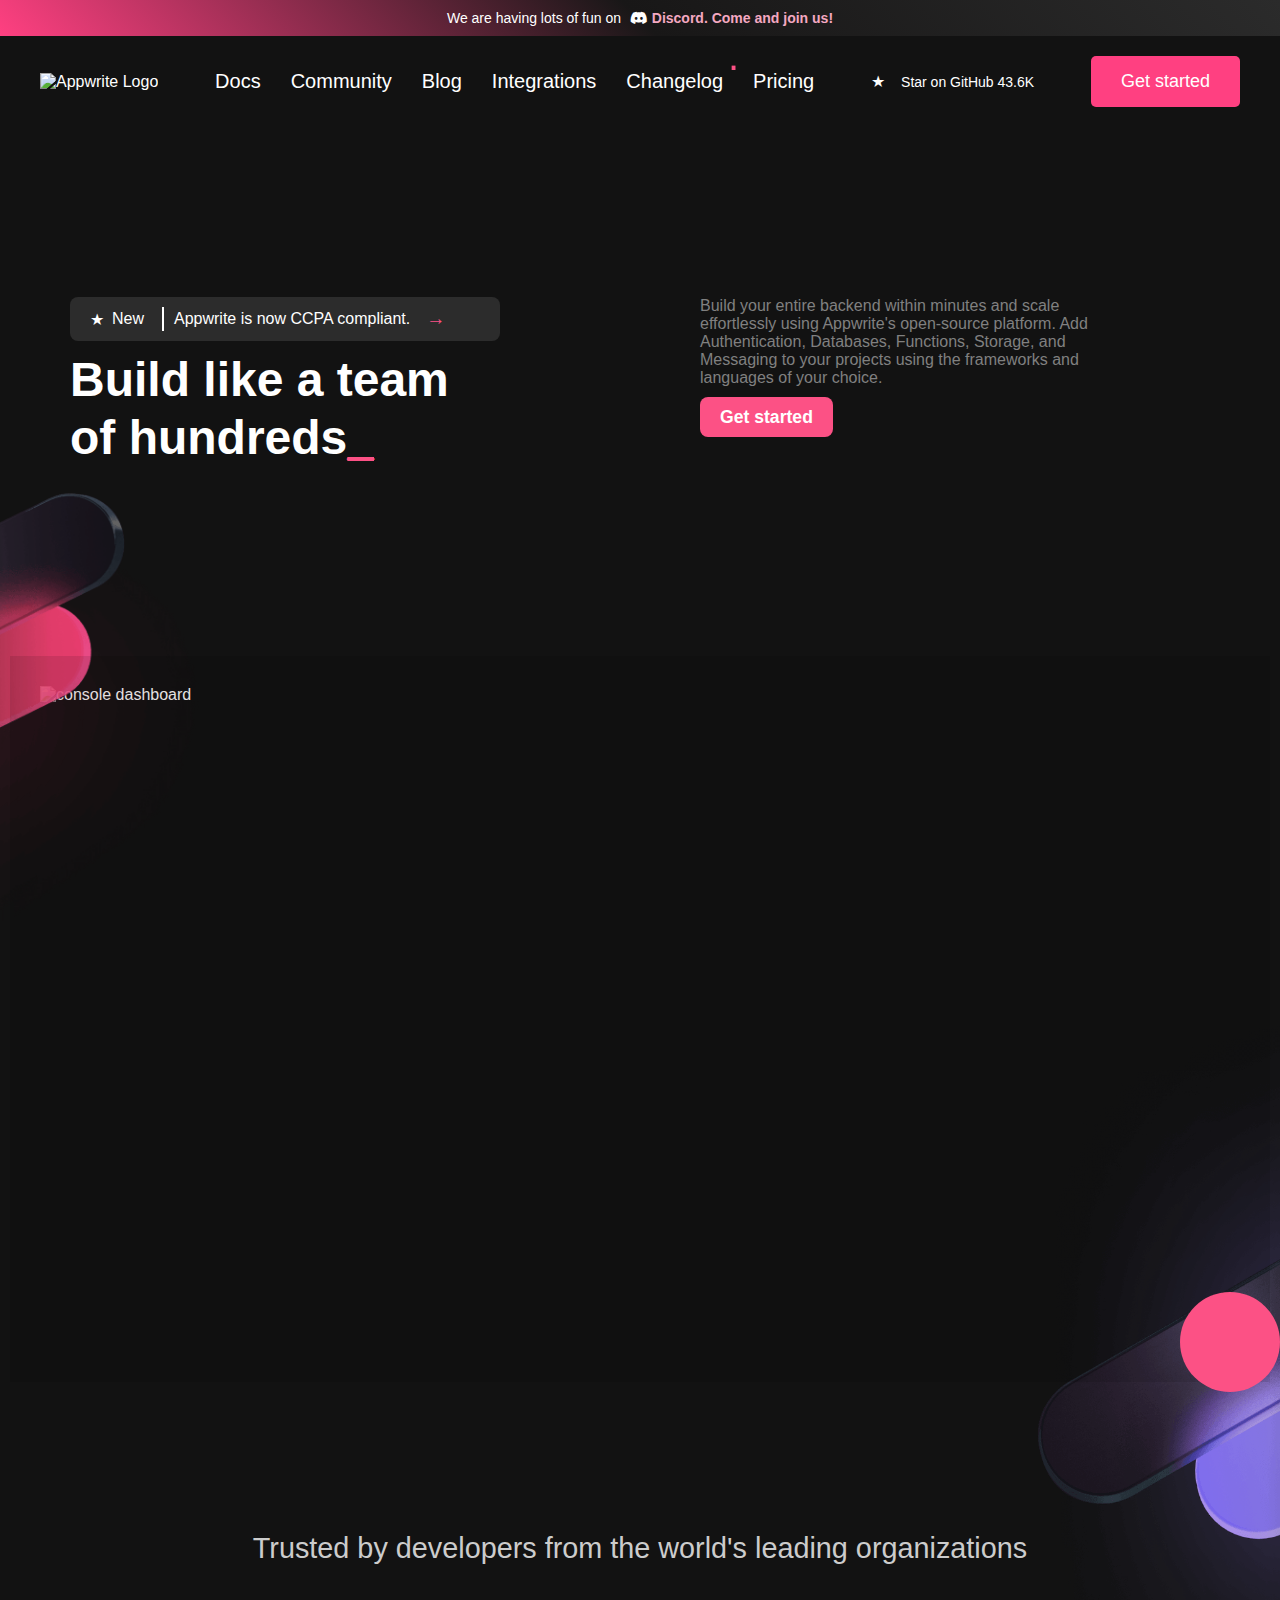
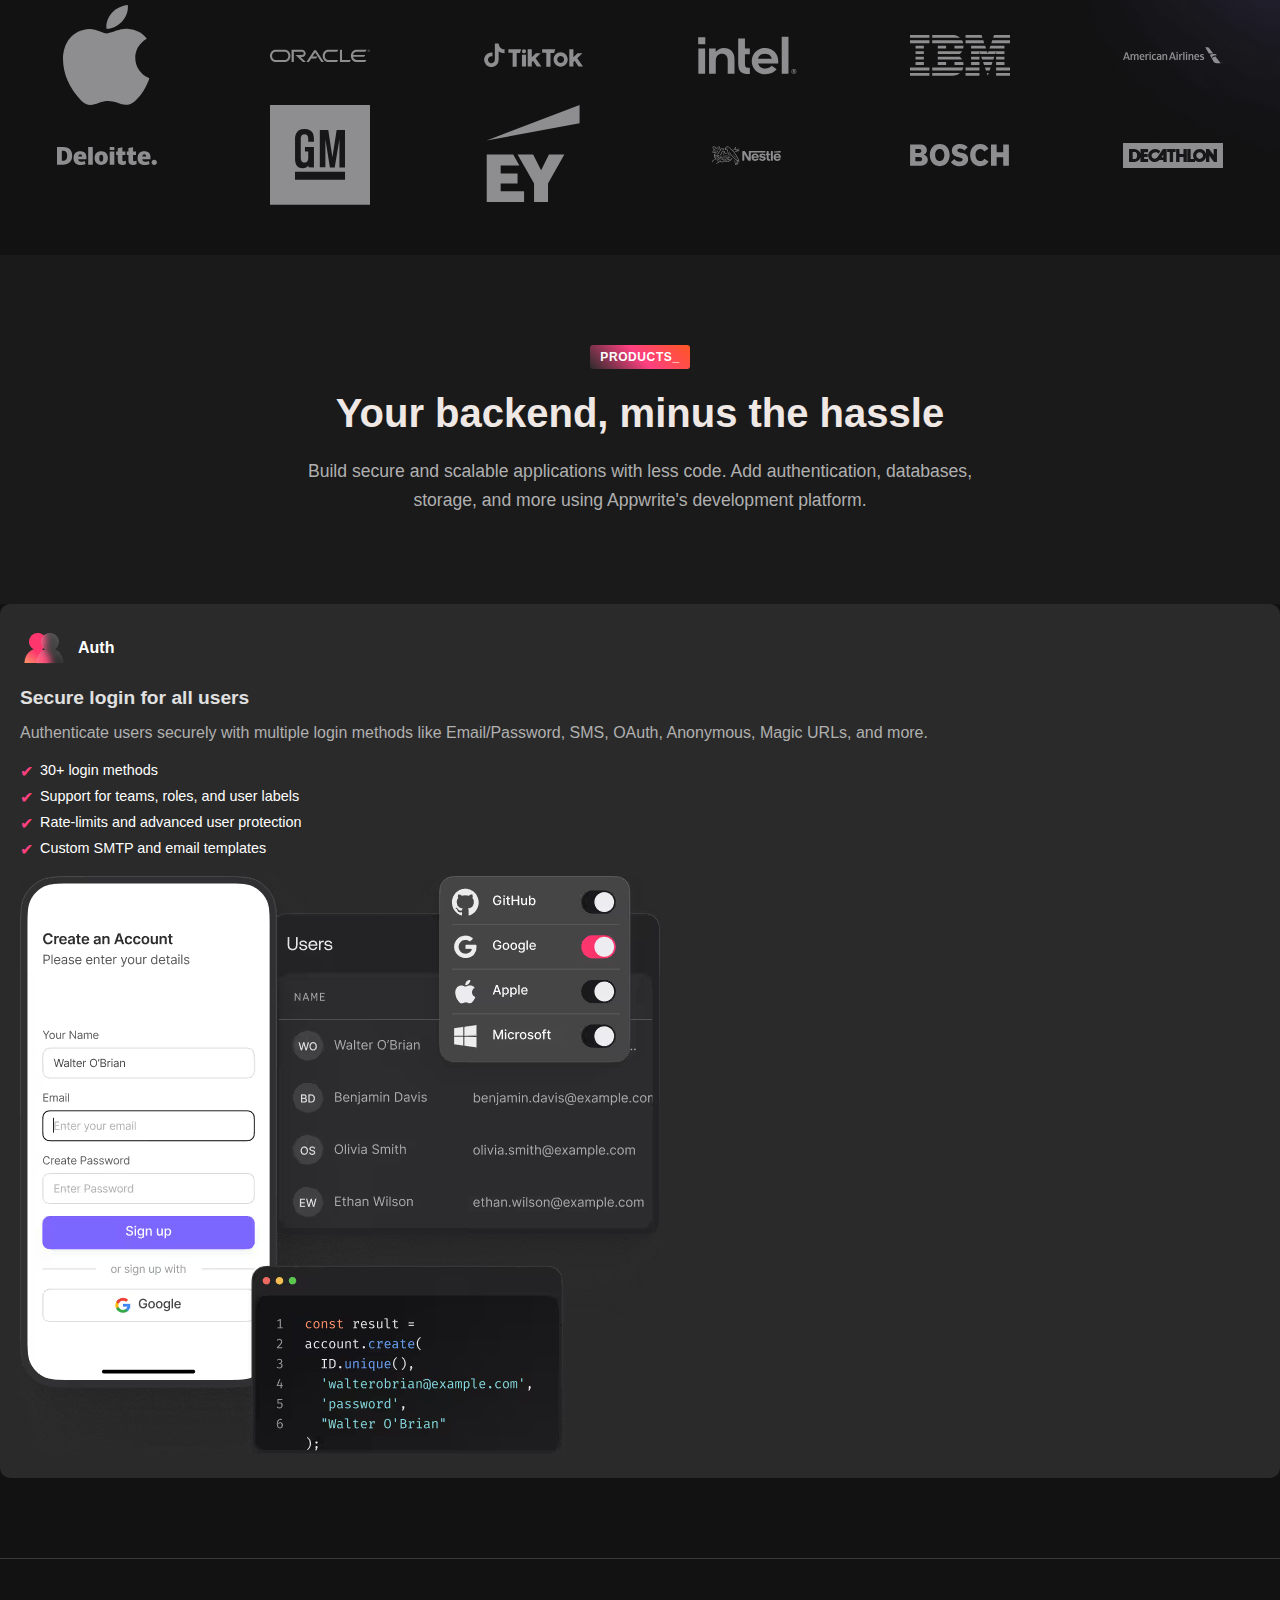
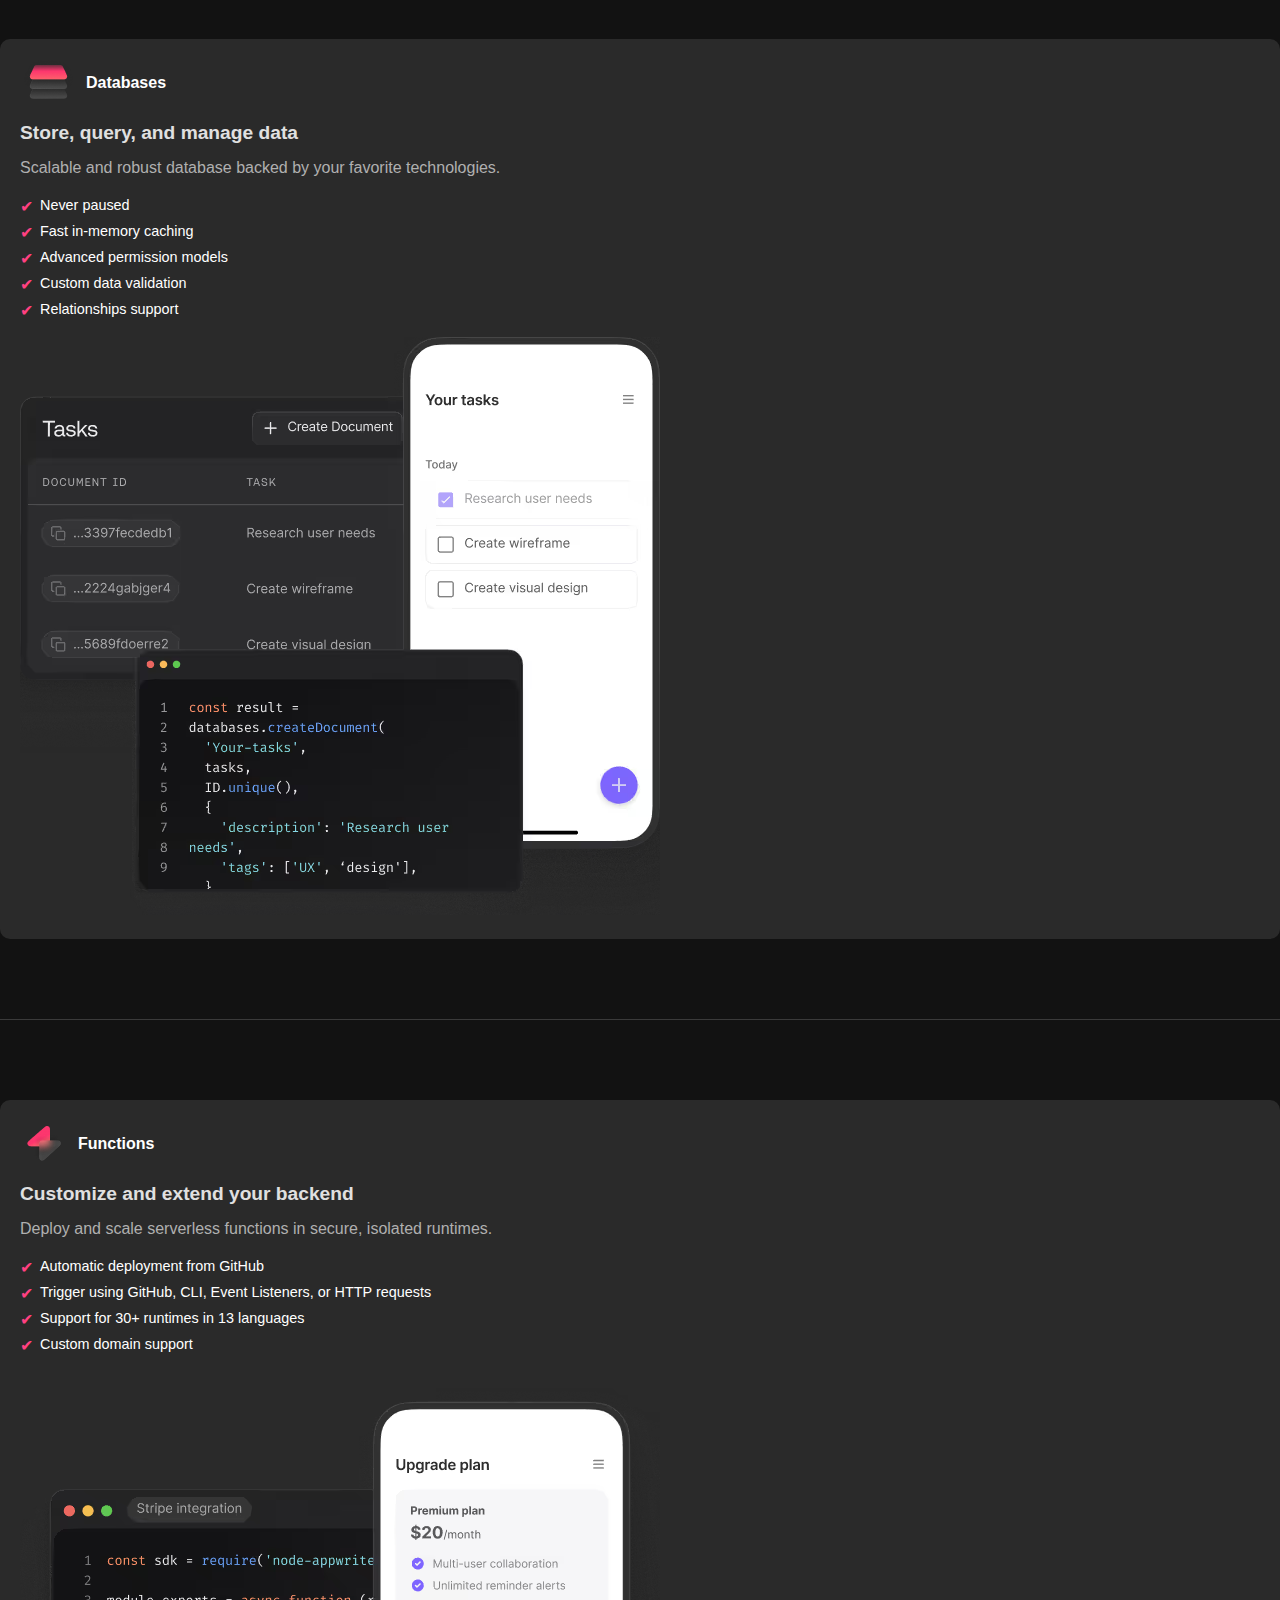
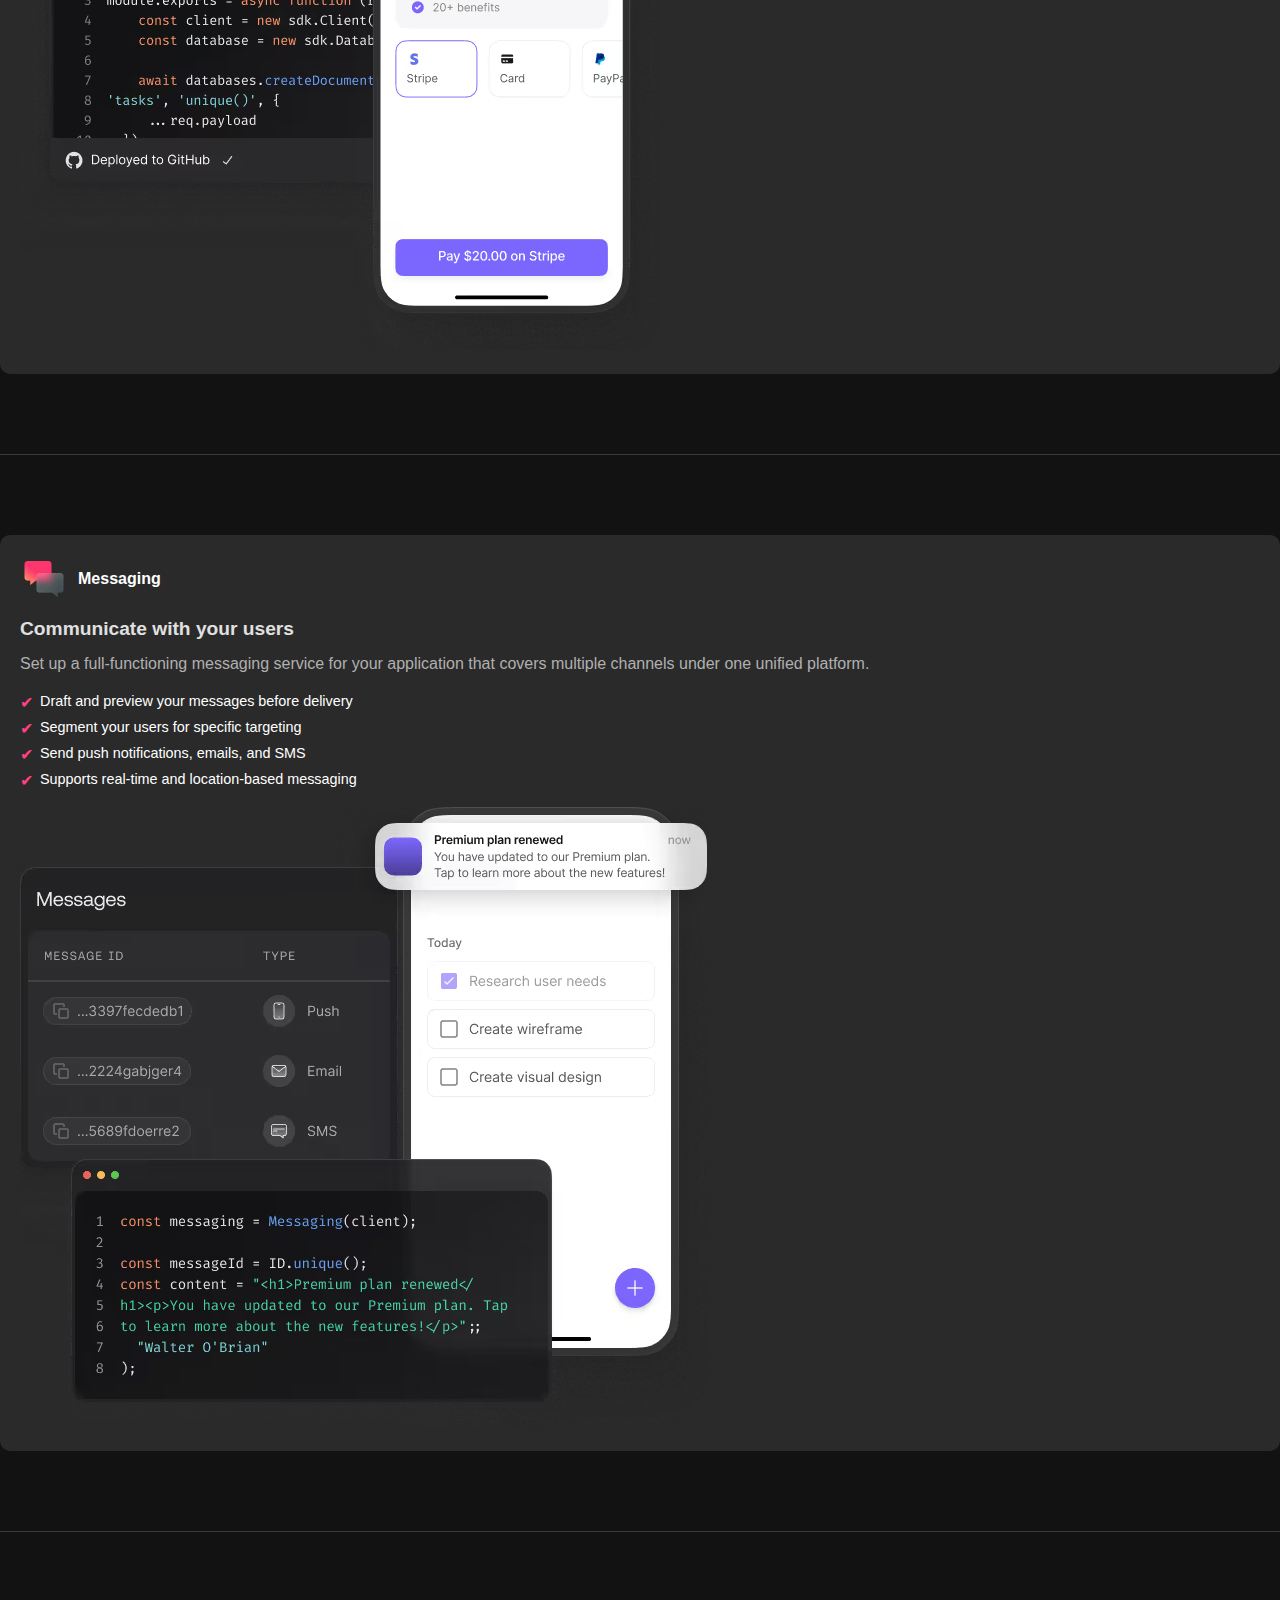
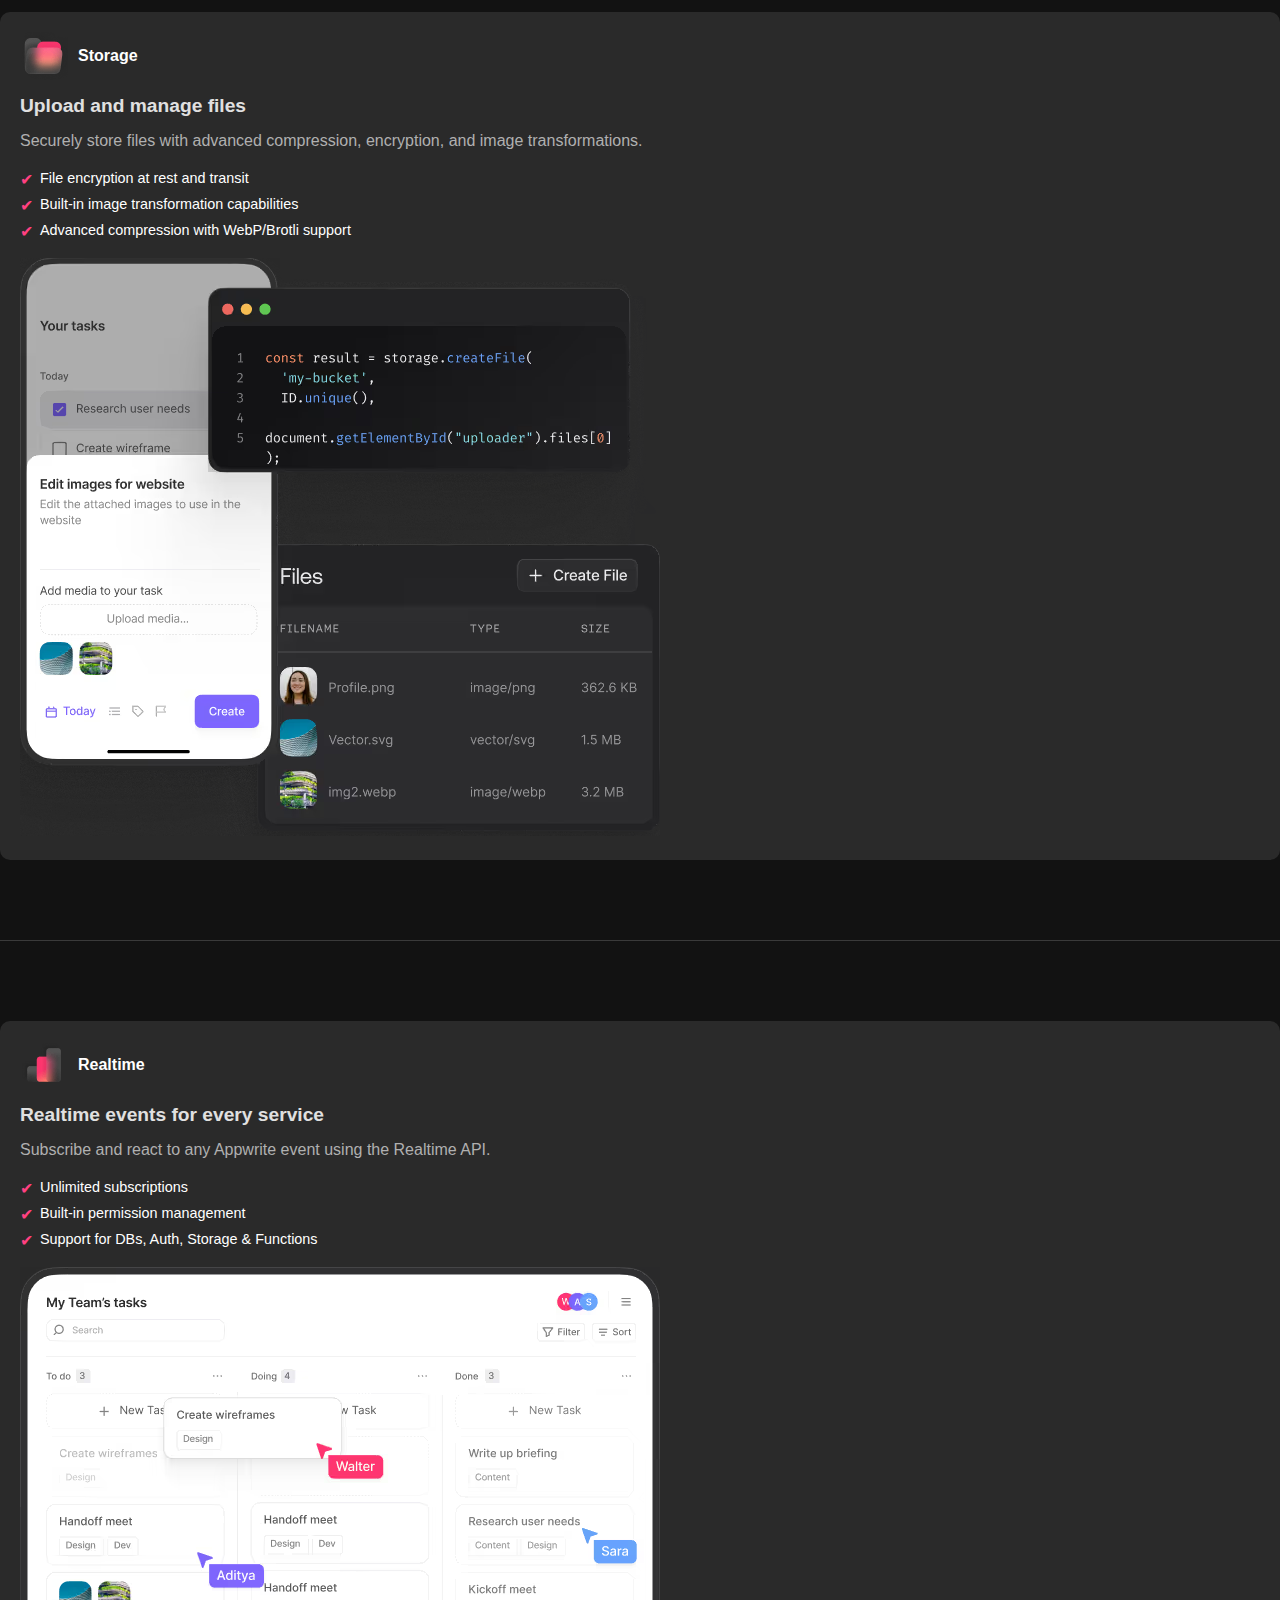
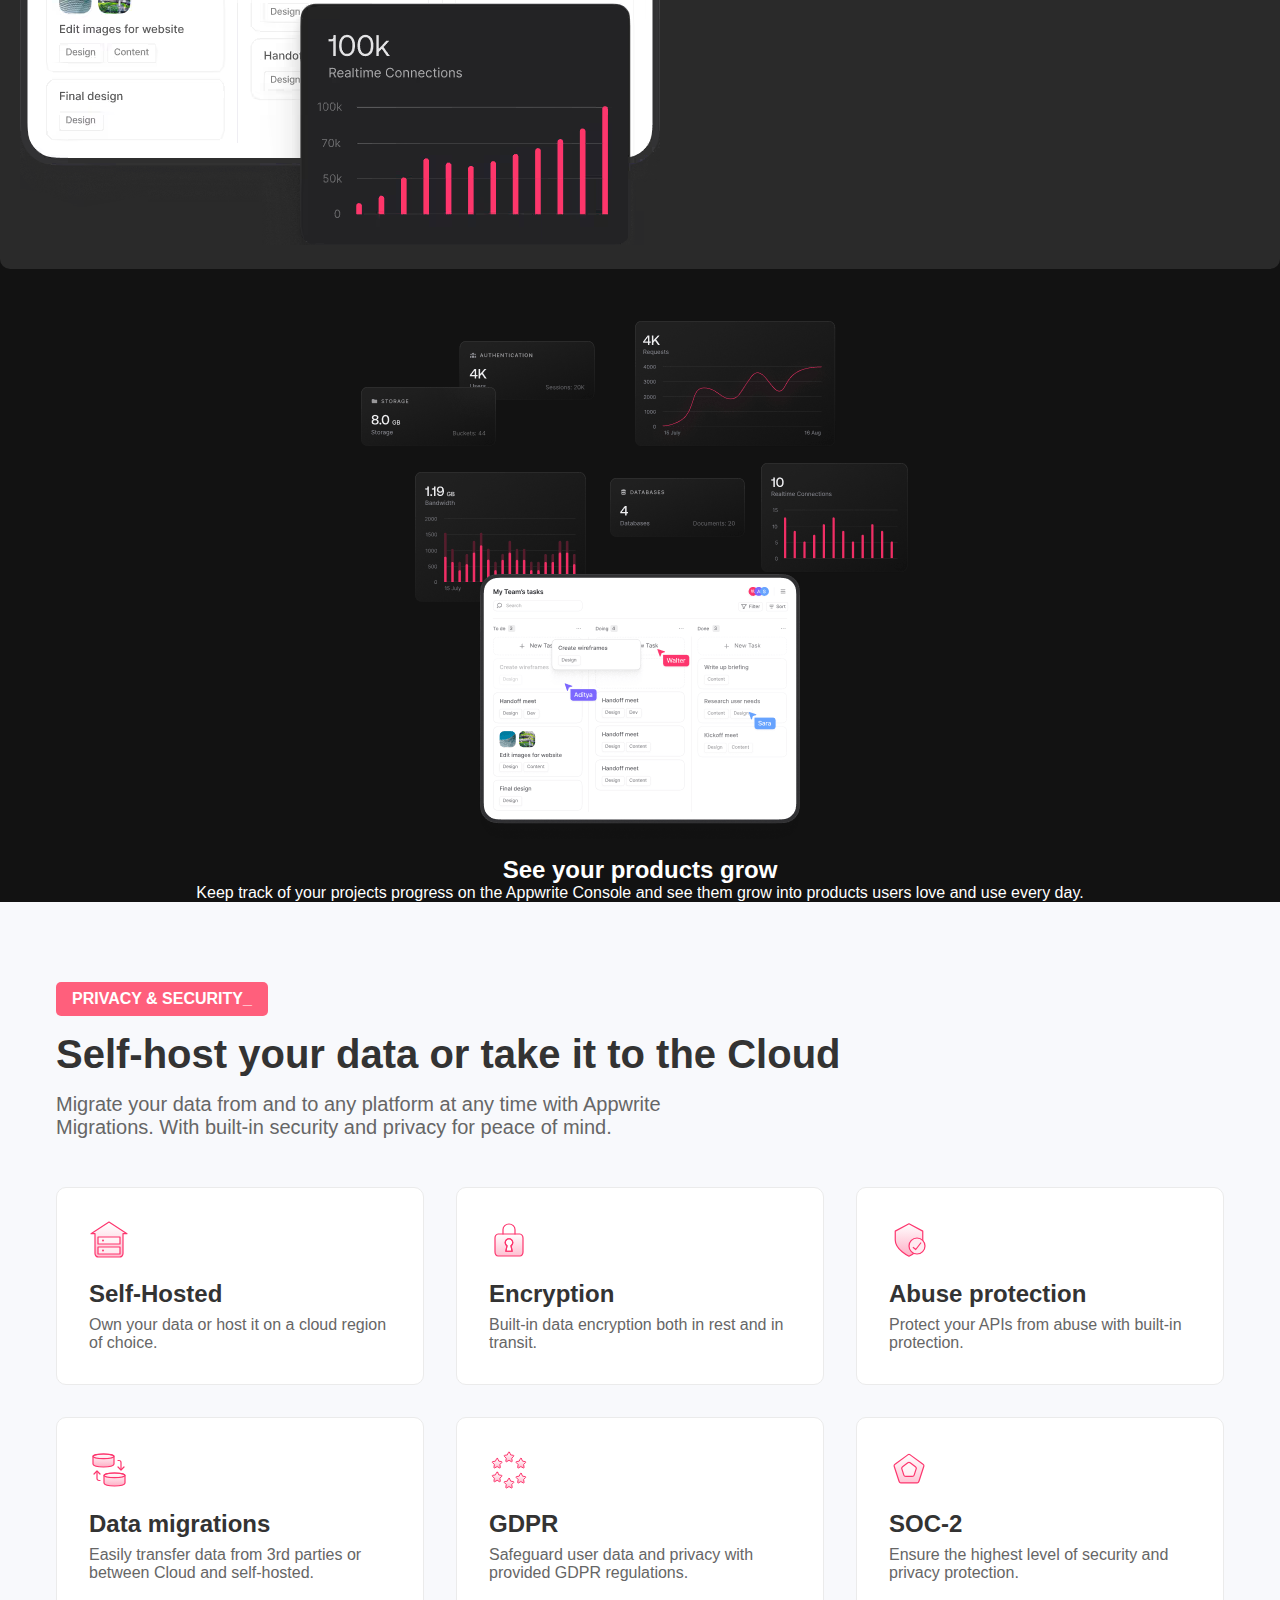
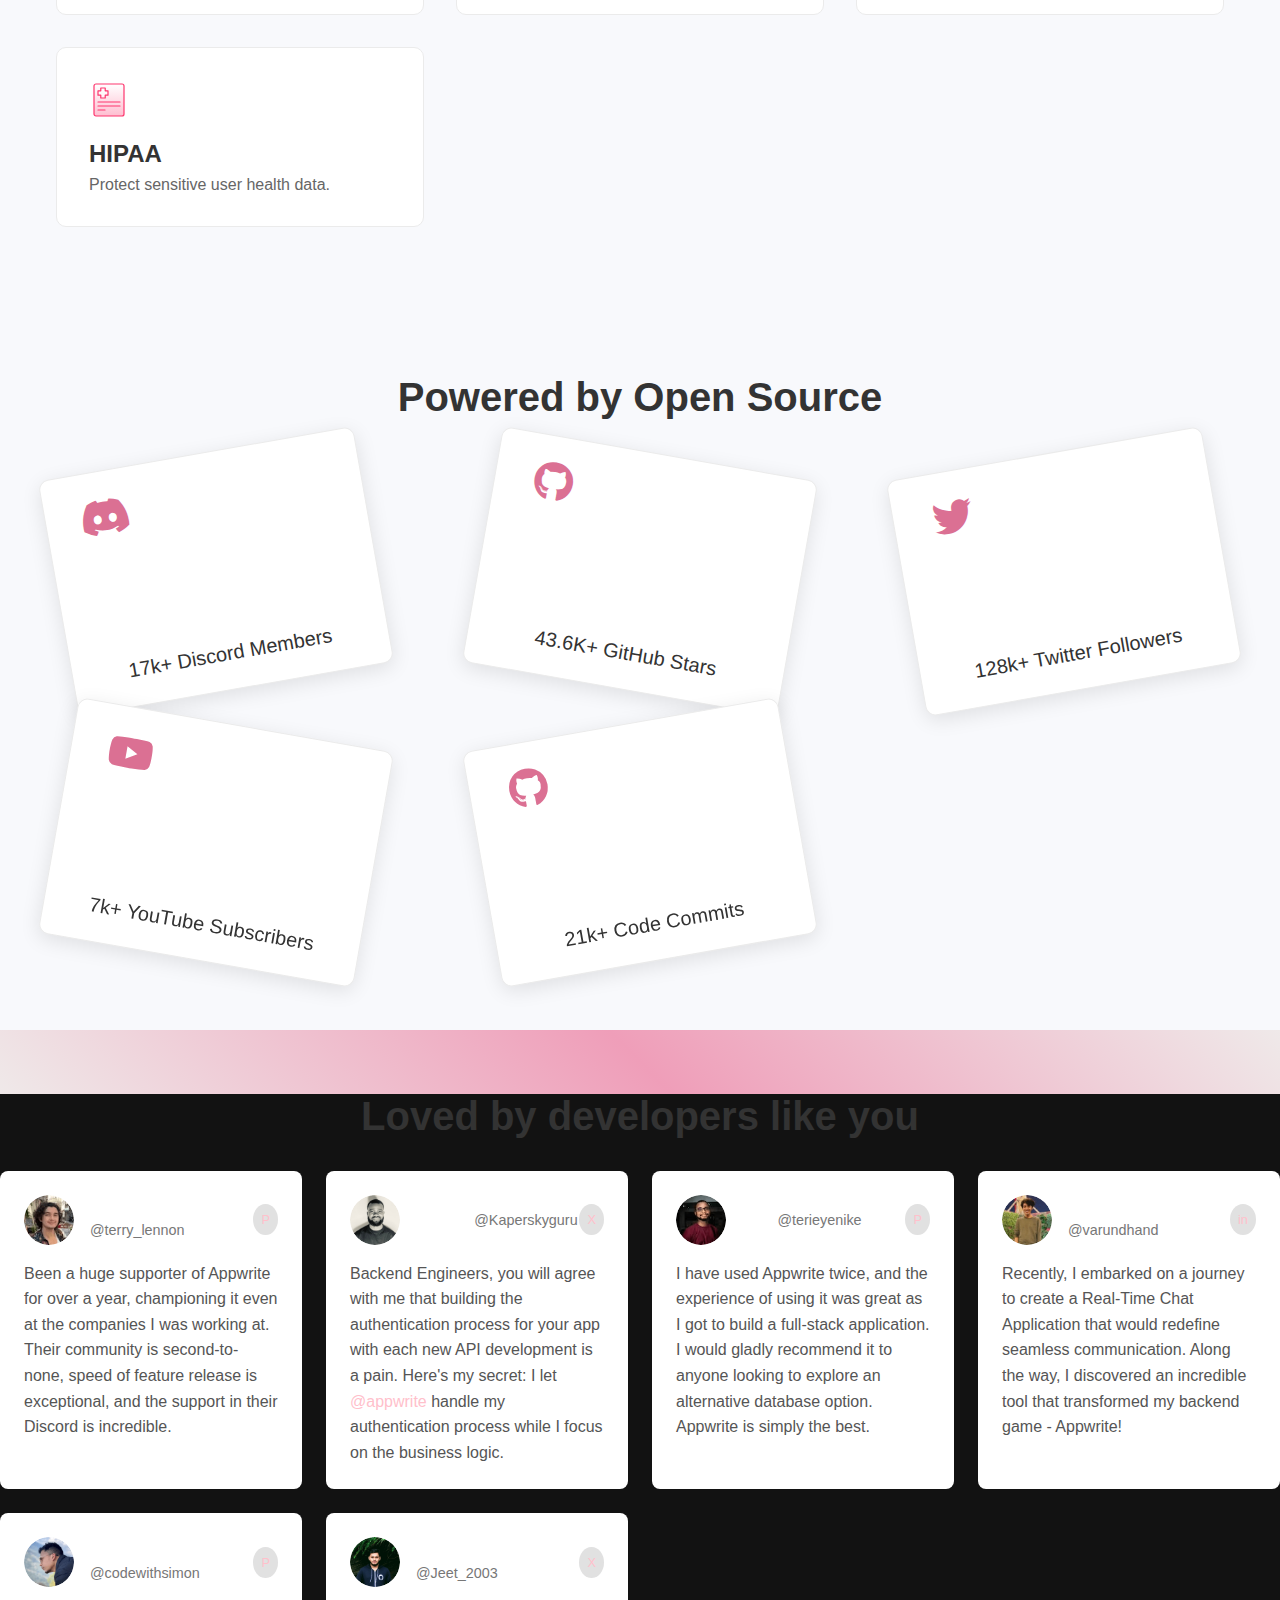
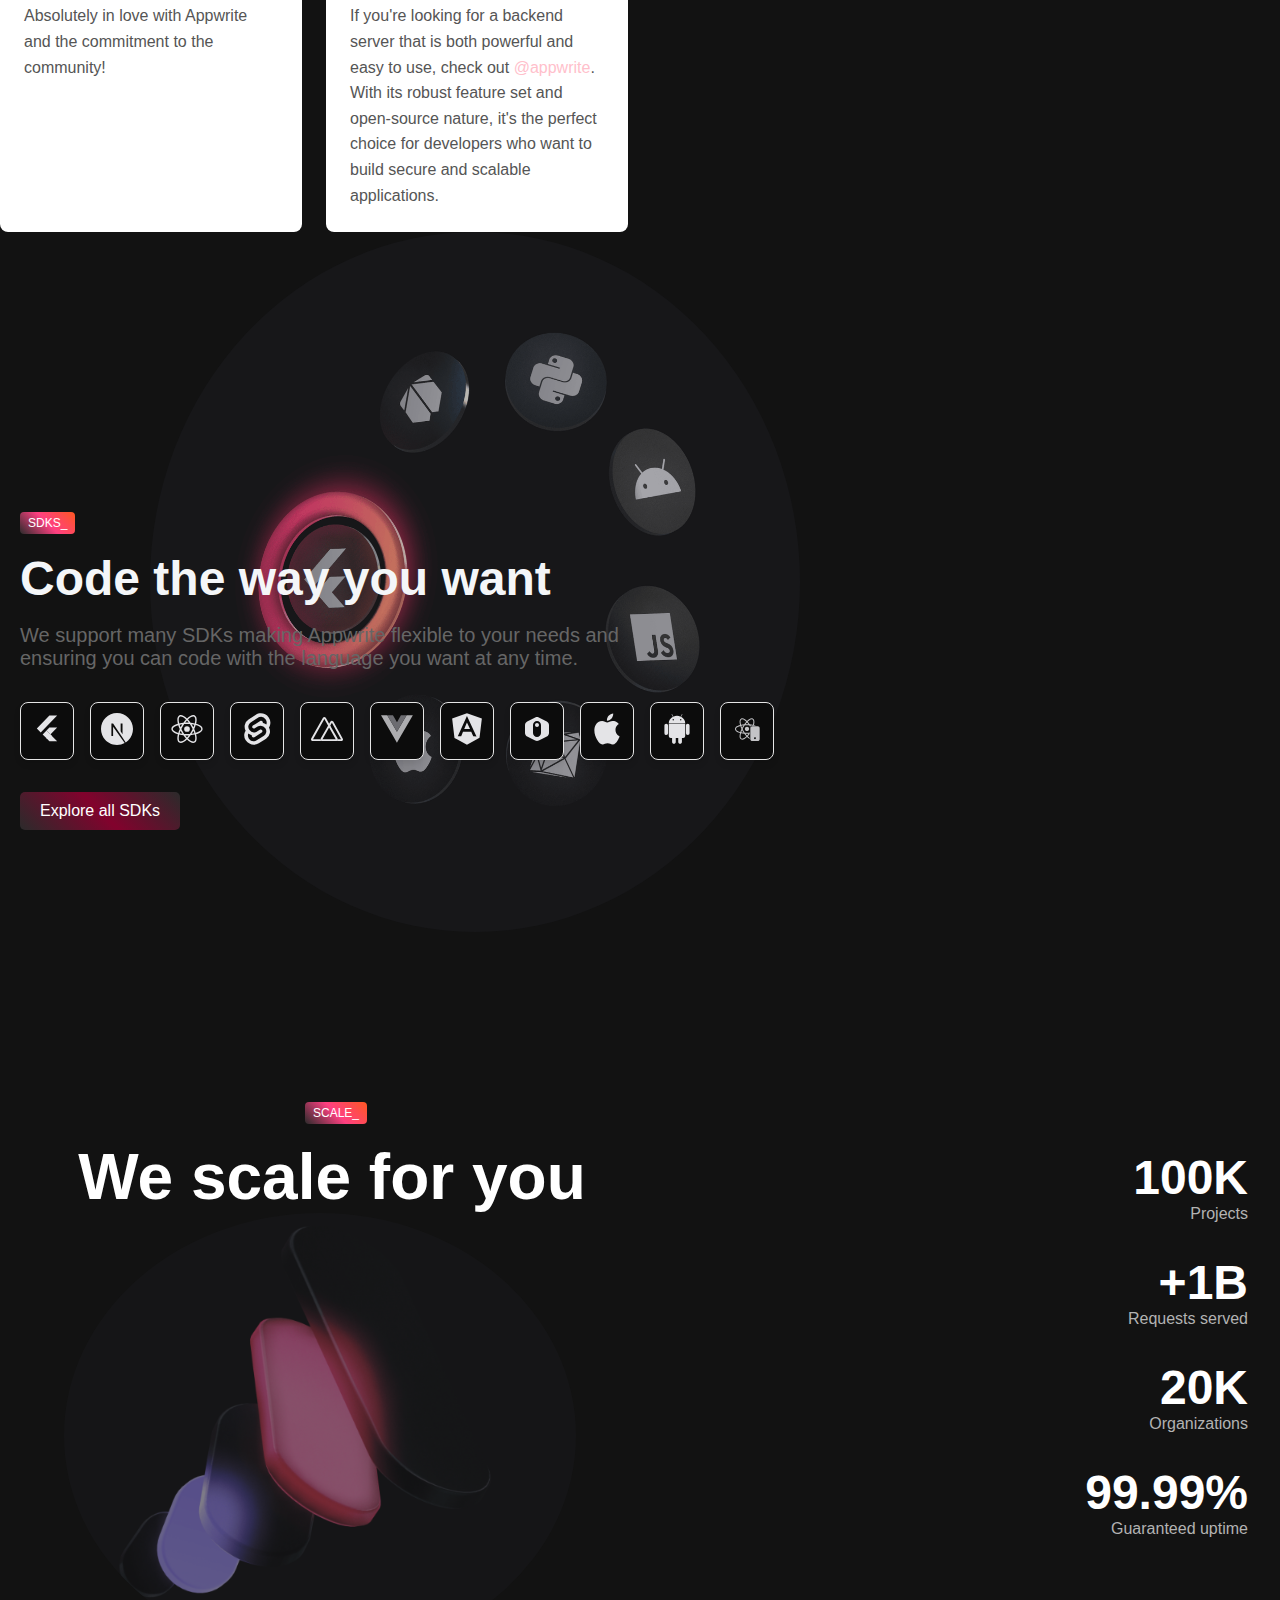
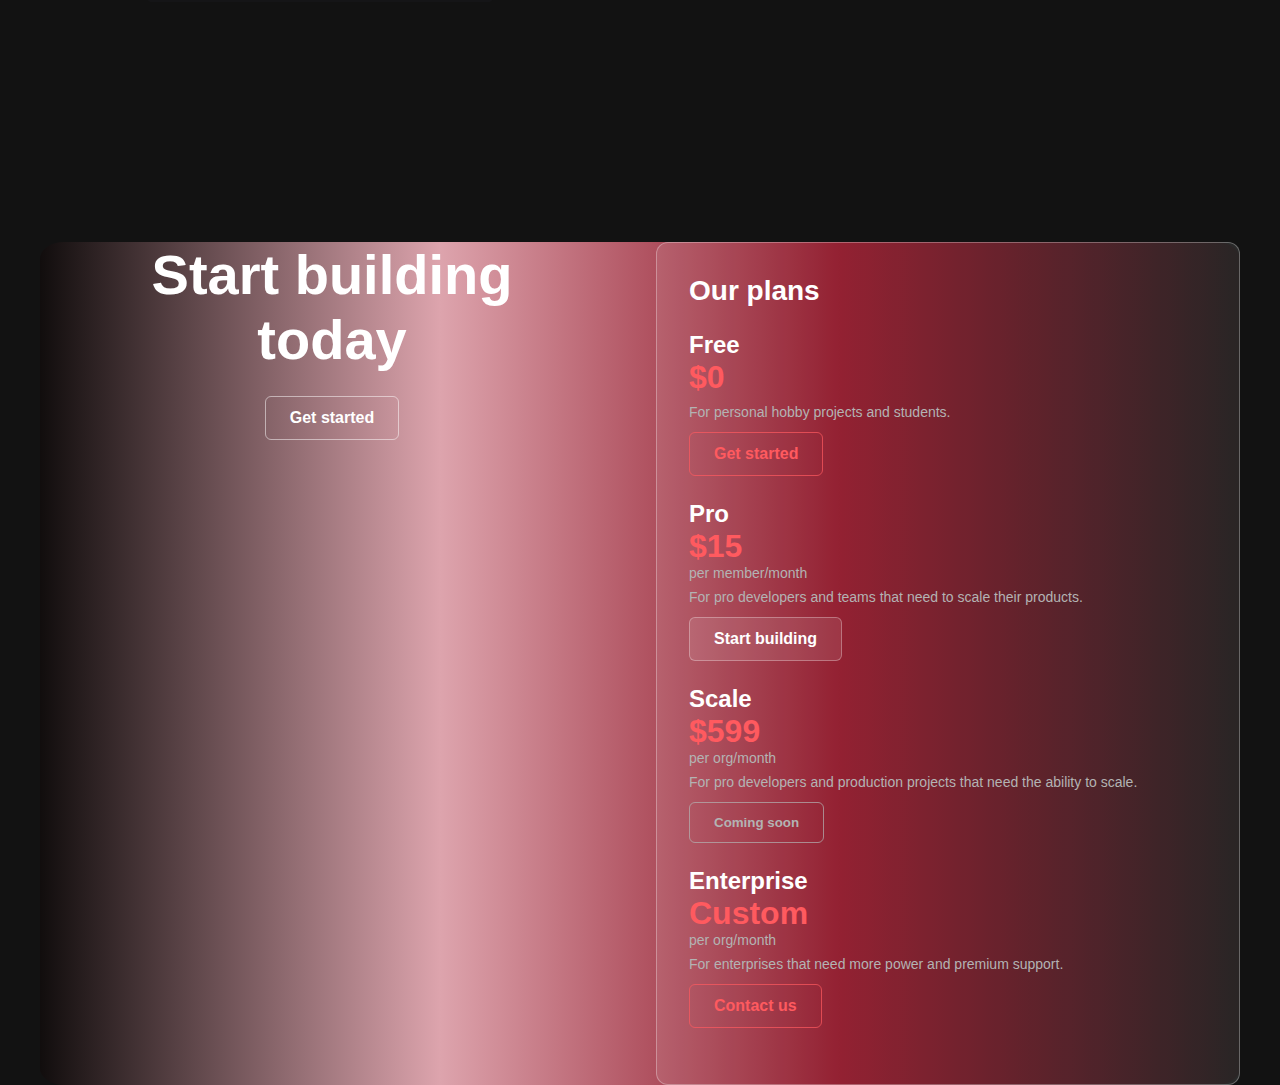
==== index.html @ 432235b7 "appwrite" ====
<!DOCTYPE html>
<html lang="en">
<head>
    <meta charset="UTF-8">
    <meta name="viewport" content="width=device-width, initial-scale=1.0">
    <title>Appwrite Landing Page</title>
    <link rel="stylesheet" href="style.css">
    <link rel="stylesheet" href="https://cdnjs.cloudflare.com/ajax/libs/font-awesome/6.0.0-beta3/css/all.min.css">

</head>
<body>
     <!-- Discord Announcement Bar -->
     <div class="discord-announcement">
        We are having lots of fun on <i class="fab fa-discord"></i><a href="https://discord.com/invite/GSeTUeA"> Discord. Come and join us!</a>
    </div>
    <header>
        <nav class="navbar">
            <div class="logo">
                <img src="https://appwrite.io/images/logos/appwrite.svg" alt="Appwrite Logo">
            </div>
            <ul class="nav-links">
                <li><a href="#">Docs</a></li>
                <li><a href="#">Community</a></li>
                <li><a href="#">Blog</a></li>
                <li><a href="#">Integrations</a></li>
                <li><a href="#">Changelog<sup class="sup-period">.</sup></a></li>
                <li><a href="#">Pricing</a></li>
            </ul>
            <div class="github-stars">
                <span class="web-icon-star" aria-hidden="true"></span> 
                <a href="#">Star on GitHub 43.6K</a>
            </div>
            <button class="btn get-started">Get started</button>
        </nav>
    </header>
    <main>
        <section class="appwrite-section">
            <div class="left-section">
              <div class="notification">
                <a href="https://appwrite.io/blog/post/announcing-appwrite-is-ccpa-compliant" class="web-hero-banner-button">
                    <span class="web-icon-star" aria-hidden="true"></span>
                    <span class="text-caption font-medium">New</span>
                    <div class="web-hero-banner-button-sep"></div>
                    <span class="text-caption ">Appwrite is now CCPA compliant.</span>
                    <span class="web-icon-arrow-right" aria-hidden="true"></span>
                  </a>
               
              </div>
              <h1 class="main-heading">
                Build like a team of hundreds<span class="highlight">_</span>
              </h1>
            </div>
            <div class="right-section">
              <p class="description">
                Build your entire backend within minutes and scale effortlessly using Appwrite's open-source platform. Add Authentication, Databases, Functions, Storage, and Messaging to your projects using the frameworks and languages of your choice.
              </p>
              <a href="#" class="cta-button">Get started</a>
            </div>
          </section>
          <section class="custom-container no-padding" style="--section-width: 78.75rem;">
            <div class="image-wrapper">
              <img class="image-block" src="https://appwrite.io/_app/immutable/assets/dashboard.CnrDaiK2.png" alt="console dashboard" >
            </div>
          </section>
          <div class="hero-line hero-line-1 web-is-only-desktop">
            <img src="/images/bgs/hero-lines-1.png" alt="Hero Line 1">
          </div>
          
          <div class="hero-line hero-line-2 web-is-only-desktop">
            <img src="/images/bgs/hero-lines-2.png" alt="Hero Line 2">
          </div>
          <div class="trusted-section">
            <h2>Trusted by developers from the world's leading organizations</h2>
            <div class="logo-grid">
                <img src="/images/logos/trusted-by/apple.svg" alt="Apple">
                <img src="/images/logos/trusted-by/oracle.svg" alt="Oracle">
                <img src="/images/logos/trusted-by/tiktok.svg" alt="TikTok">
                <img src="/images/logos/trusted-by/intel.svg" alt="Intel">
                <img src="/images/logos/trusted-by/ibm.svg" alt="IBM">
                <img src="/images/logos/trusted-by/american-airlines.svg" alt="American Airlines">
            </div>
            <div class="logo-grid">
                <img src="/images/logos/trusted-by/deloitte.svg" alt="Deloitte">
                <img src="/images/logos/trusted-by/gm.svg" alt="GM">
                <img src="/images/logos/trusted-by/ey.svg" alt="EY">
                <img src="/images/logos/trusted-by/nestle.svg" alt="Nestle">
                <img src="/images/logos/trusted-by/bosch.svg" alt="Bosch">
                <img src="/images/logos/trusted-by/decathlon.svg" alt="Decathlon">
            </div>
        </div>
        <div id="products">
            <div class="sticky-wrapper" >
               <div class="main-text">
                  <span class="web-badges text-micro uppercase !text-white" >Products_</span> 
                  <h2 class="text-display font-aeonik-pro text-primary " >Your backend, minus the hassle</h2>
                  <p >Build secure and scalable applications with less code. Add authentication,
                     databases, storage, and more using Appwrite&#39;s development platform.
                  </p>
               </div>
            </div>
         </div>
         
        <div class="products-wrapper" >
            <div class="product-card" >
                <h3 class="product-title">
                    <img src="./images/products/dark/auth.png" alt="">
                    <span class="product-label">Auth</span>
                </h3>
                <h4 class="product-subtitle">Secure login for all users</h4>
                <p class="product-description">Authenticate users securely with multiple login methods like Email/Password, SMS, OAuth, Anonymous, Magic URLs, and more.</p>
                <ul class="product-features">
                    <li>30+ login methods</li>
                    <li>Support for teams, roles, and user labels</li>
                    <li>Rate-limits and advanced user protection</li>
                    <li>Custom SMTP and email templates</li>
                </ul>
                
                <img src="./images/products/auth-shot.avif" alt="">
            </div>
            
            <hr class="product-divider">
        
            <div class="product-card">
                <h3 class="product-title">
                    <img src="./images/products/dark/databases.png" alt="">
                    <span class="product-label">Databases</span>
                </h3>
                <h4 class="product-subtitle">Store, query, and manage data</h4>
                <p class="product-description">Scalable and robust database backed by your favorite technologies.</p>
                <ul class="product-features">
                    <li>Never paused</li>
                    <li>Fast in-memory caching</li>
                    <li>Advanced permission models</li>
                    <li>Custom data validation</li>
                    <li>Relationships support</li>
                </ul>
                <img src="./images/products/db-shot.avif" alt="">
            </div>
            
            <hr class="product-divider">
        
            <!-- Add more product sections similar to the above structure as needed -->
                <!-- Functions Section -->
            <div class="product-card">
            <h3 class="product-title">
                <img src="./images/products/dark/functions.png" alt="">
                <span class="product-label">Functions</span>
            </h3>
            <h4 class="product-subtitle">Customize and extend your backend</h4>
            <p class="product-description">Deploy and scale serverless functions in secure, isolated runtimes.</p>
            <ul class="product-features">
                <li>Automatic deployment from GitHub</li>
                <li>Trigger using GitHub, CLI, Event Listeners, or HTTP requests</li>
                <li>Support for 30+ runtimes in 13 languages</li>
                <li>Custom domain support</li>
            </ul>
            <img src="./images/products/fn-shot..avif" alt="">
            </div>
            
            <hr class="product-divider">

            <!-- Messaging Section -->
            <div class="product-card">
            <h3 class="product-title">
                <img src="./images/products/dark/messaging.png" alt="">
                <span class="product-label">Messaging</span>
            </h3>
            <h4 class="product-subtitle">Communicate with your users</h4>
            <p class="product-description">Set up a full-functioning messaging service for your application that covers multiple channels under one unified platform.</p>
            <ul class="product-features">
                <li>Draft and preview your messages before delivery</li>
                <li>Segment your users for specific targeting</li>
                <li>Send push notifications, emails, and SMS</li>
                <li>Supports real-time and location-based messaging</li>
            </ul>
            <img src="./images/products/messaging-shot.avif" alt="">
            </div>
            
            <hr class="product-divider">

            <!-- Storage Section -->
            <div class="product-card">
            <h3 class="product-title">
                <img src="./images/products/dark/storage.png" alt="">
                <span class="product-label">Storage</span>
            </h3>
            <h4 class="product-subtitle">Upload and manage files</h4>
            <p class="product-description">Securely store files with advanced compression, encryption, and image transformations.</p>
            <ul class="product-features">
                <li>File encryption at rest and transit</li>
                <li>Built-in image transformation capabilities</li>
                <li>Advanced compression with WebP/Brotli support</li>
            </ul>
            <img src="./images/products/storage-shot.avif" alt="">
            </div>
            
            <hr class="product-divider">

            <!-- Realtime Section -->
            <div class="product-card">
            <h3 class="product-title">
                <img src="./images/products/dark/realtime.png" alt="">
                <span class="product-label">Realtime</span>
            </h3>
            <h4 class="product-subtitle">Realtime events for every service</h4>
            <p class="product-description">Subscribe and react to any Appwrite event using the Realtime API.</p>
            <ul class="product-features">
                <li>Unlimited subscriptions</li>
                <li>Built-in permission management</li>
                <li>Support for DBs, Auth, Storage &amp; Functions</li>
            </ul>
            <img src="./images/products/realtime-shot.avif" alt="">
            </div>
            <div class="post-wrapper " style="text-align: center;">
                <img src="/images/products/post.png" alt="" > 
                <h2 >See your products grow</h2>
                <p >Keep track of your projects progress on the Appwrite Console and see them grow into
                   products users love and use every day.
                </p>
             </div>
            </div>
         </div>

         <div class="privacy-security-section">
            <div class="container">
               <section class="security-header">
                  <span class="badge">PRIVACY &amp; SECURITY_</span>
                  <h2>Self-host your data or take it to the Cloud</h2>
                  <p style="text-align: left;">Migrate your data from and to any platform at any time with Appwrite Migrations. With built-in security and privacy for peace of mind.</p>
               </section>
         
               <div class="security-features">
                  <ul>
                     <li>
                        <img src="images/gradients/self-hosted.svg" alt="Self-Hosted">
                        <h3>Self-Hosted</h3>
                        <p>Own your data or host it on a cloud region of choice.</p>
                     </li>
                     <li>
                        <img src="images/gradients/lock.svg" alt="Encryption">
                        <h3>Encryption</h3>
                        <p>Built-in data encryption both in rest and in transit.</p>
                     </li>
                     <li>
                        <img src="images/gradients/shield.svg" alt="Abuse Protection">
                        <h3>Abuse protection</h3>
                        <p>Protect your APIs from abuse with built-in protection.</p>
                     </li>
                     <li>
                        <img src="images/gradients/database.svg" alt="Data Migrations">
                        <h3>Data migrations</h3>
                        <p>Easily transfer data from 3rd parties or between Cloud and self-hosted.</p>
                     </li>
                     <li>
                        <img src="images/gradients/star.svg" alt="GDPR">
                        <h3>GDPR</h3>
                        <p>Safeguard user data and privacy with provided GDPR regulations.</p>
                     </li>
                     <li>
                        <img src="images/gradients/soc-2.svg" alt="SOC-2">
                        <h3>SOC-2</h3>
                        <p>Ensure the highest level of security and privacy protection.</p>
                     </li>
                     <li>
                        <img src="images/gradients/hipaa.svg" alt="HIPAA">
                        <h3>HIPAA</h3>
                        <p>Protect sensitive user health data.</p>
                     </li>
                  </ul>
               </div>
            </div>
         </div>
         
         <div id="open-source" class="open-source-section">
            <div class="sticky-wrapper">
               <h3 class="section-title">Powered by Open Source</h3>
               <div class="cards-wrapper">
                  <a href="https://discord.com/invite/GSeTUeA" target="_blank" rel="noopener noreferrer" class="oss-card tilt-left">
                     <div class="card-content">
                        <span class="icon icon-discord" aria-hidden="true" aria-label="Discord"><i class="fab fa-discord" style="color: palevioletred;"></i></span>
                        <div class="card-title">17k+ Discord Members</div>
                     </div>
                  </a>
                  <a href="https://github.com/appwrite/appwrite" class="oss-card tilt-right">
                     <div class="card-content">
                        <span class="icon icon-github" aria-hidden="true" aria-label="GitHub"><i class="fab fa-github" style="color: palevioletred;"></i></span>
                        <div class="card-title">43.6K+ GitHub Stars</div>
                     </div>
                  </a>
                  <a href="https://twitter.com/appwrite" class="oss-card tilt-left">
                     <div class="card-content">
                        <span class="icon icon-twitter" aria-hidden="true" aria-label="Twitter"><i class="fab fa-twitter" style="color: palevioletred;"></i></span>
                        <div class="card-title">128k+ Twitter Followers</div>
                     </div>
                  </a>
                  <a href="https://www.youtube.com/@Appwrite" class="oss-card tilt-right">
                     <div class="card-content">
                        <span class="icon icon-youtube" aria-hidden="true" aria-label="YouTube"><i class="fab fa-youtube" style="color: palevioletred;"></i></span>
                        <div class="card-title">7k+ YouTube Subscribers</div>
                     </div>
                  </a>
                  <a href="https://github.com/appwrite/appwrite" class="oss-card tilt-left">
                     <div class="card-content">
                        <span class="icon icon-github" aria-hidden="true" aria-label="GitHub"><i class="fab fa-github" style="color: palevioletred;"></i></span>
                        <div class="card-title">21k+ Code Commits</div>
                     </div>
                  </a>
               </div>
            </div>
         </div>
         
         <div class="container1"></div>
            <h1 class="heading">Loved by developers like you</h1>
            <div class="testimonial-grid">
                <!-- Testimonial 1 -->
                <div class="testimonial-card">
                    <div class="user-info">
                        <img src="images/avatars/terry.png" alt="Terry Lennon" class="avatar">
                        <div class="user-details">
                            <span class="name">Terry Lennon</span>
                            <span class="username">@terry_lennon</span>
                        </div>
                        <a class="icon1" href="" style="text-decoration: none;">P</a>
                    </div>
                    <p class="testimonial">Been a huge supporter of Appwrite for over a year, championing it even at the companies I was working at. Their community is second-to-none, speed of feature release is exceptional, and the support in their Discord is incredible.</p>
                </div>
    
                <!-- Testimonial 2 -->
                <div class="testimonial-card">
                    <div class="user-info">
                        <img src="images/avatars/kap.png" alt="Kap.ts" class="avatar">
                        <div class="user-details">
                            <span class="name">Kap.ts</span>
                            <span class="username">@Kaperskyguru</span>
                        </div>
                        <a class="icon1" href="" style="text-decoration: none;">X</a>
                    </div>
                    <p class="testimonial">Backend Engineers, you will agree with me that building the authentication process for your app with each new API development is a pain. Here's my secret: I let <a href="https://twitter.com/appwrite">@appwrite</a> handle my authentication process while I focus on the business logic.</p>
                </div>
    
                <!-- Testimonial 3 -->
                <div class="testimonial-card">
                    <div class="user-info">
                        <img src="images/avatars/terieyenike.png" alt="Teri" class="avatar">
                        <div class="user-details">
                            <span class="name">Teri</span>
                            <span class="username">@terieyenike</span>
                        </div>
                        <a class="icon1" href="" style="text-decoration: none;">P</a>
                    </div>
                    <p class="testimonial">I have used Appwrite twice, and the experience of using it was great as I got to build a full-stack application. I would gladly recommend it to anyone looking to explore an alternative database option. Appwrite is simply the best.</p>
                </div>
    
                <!-- Testimonial 4 -->
                <div class="testimonial-card">
                    <div class="user-info">
                        <img src="images/avatars/varun.png" alt="Varun Dhand" class="avatar">
                        <div class="user-details">
                            <span class="name">Varun Dhand</span>
                            <span class="username">@varundhand</span>
                        </div>
                        <a class="icon1" href="" style="text-decoration: none;">in</a>
                    </div>
                    <p class="testimonial">Recently, I embarked on a journey to create a Real-Time Chat Application that would redefine seamless communication. Along the way, I discovered an incredible tool that transformed my backend game - Appwrite!</p>
                </div>
    
                <!-- Testimonial 5 -->
                <div class="testimonial-card">
                    <div class="user-info">
                        <img src="images/avatars/stephen.png" alt="Stephen Simon" class="avatar">
                        <div class="user-details">
                            <span class="name">Stephen Simon</span>
                            <span class="username">@codewithsimon</span>
                        </div>
                        <a class="icon1" href="" style="text-decoration: none;">P</a>
                    </div>
                    <p class="testimonial">Absolutely in love with Appwrite and the commitment to the community!</p>
                </div>
    
                <!-- Testimonial 6 -->
                <div class="testimonial-card">
                    <div class="user-info">
                        <img src="images/avatars/souvik.png" alt="Souvik Sarkar" class="avatar">
                        <div class="user-details">
                            <span class="name">Souvik Sarkar</span>
                            <span class="username">@Jeet_2003</span>
                        </div>
                        <a class="icon1" href="" style="text-decoration: none;">X</a>
                    </div>
                    <p class="testimonial">If you're looking for a backend server that is both powerful and easy to use, check out <a href="https://twitter.com/appwrite">@appwrite</a>. With its robust feature set and open-source nature, it's the perfect choice for developers who want to build secure and scalable applications.</p>
                </div>
            </div>
        </div>
            <!-- Container Section -->
    <div class="relative overflow-hidden section-hero">
      <!-- Background image -->
      <div class="background-image">
          <img src="/images/dark/tech-dark.png" alt="Tech Background" class="background-img">
      </div>

      <!-- Content Section -->
      <div class="content-wrapper1">
          <div class="container3">
              <section class="hero-content1">
                  <!-- SDK Badge -->
                  <span class="badge2">SDKs_</span>

                  <!-- Title and Description -->
                  <h2 class="title-w">Code the way you want</h2>
                  <p class="description-w">
                      We support many SDKs making Appwrite flexible to your needs and ensuring you can code with the language you want at any time.
                  </p>

                  <!-- SDK Quick Start Icons -->
                  <ul class="sdk-list">
                      <li><a href="/docs/quick-starts/flutter" class="sdk-icon"><img src="/images/dark/flutter.svg" alt="Flutter quick start"></a></li>
                      <li><a href="/docs/quick-starts/nextjs" class="sdk-icon"><img src="/images//dark/nextjs.svg" alt="Next quick start"></a></li>
                      <li><a href="/docs/quick-starts/react" class="sdk-icon"><img src="/images/dark/react.svg" alt="React quick start"></a></li>
                      <li><a href="/docs/quick-starts/sveltekit" class="sdk-icon"><img src="/images/dark/svelte.svg" alt="Svelte quick start"></a></li>
                      <li><a href="/docs/quick-starts/nuxt" class="sdk-icon"><img src="/images/dark/nuxt.svg" alt="Nuxt quick start"></a></li>
                      <li><a href="/docs/quick-starts/vue" class="sdk-icon"><img src="/images/dark/vue.svg" alt="Vue quick start"></a></li>
                      <li><a href="/docs/quick-starts/angular" class="sdk-icon"><img src="/images/dark/angular.svg" alt="Angular quick start"></a></li>
                      <li><a href="/docs/quick-starts/refine" class="sdk-icon"><img src="/images/dark/refine.svg" alt="Refine quick start"></a></li>
                      <li><a href="/docs/quick-starts/apple" class="sdk-icon"><img src="/images/dark/apple.svg" alt="Apple quick start"></a></li>
                      <li><a href="/docs/quick-starts/android" class="sdk-icon"><img src="/images/dark/android.svg" alt="Android quick start"></a></li>
                      <li><a href="/docs/quick-starts/react-native" class="sdk-icon"><img src="/images/dark/react-native.svg" alt="React Native quick start"></a></li>
                  </ul>

                  <!-- Explore SDKs Button -->
                  <a href="/docs/sdks" class="button-secondary">Explore all SDKs</a>
              </section>
          </div>
      </div>
  </div>
  <div class="scale-section">
    <div class="bg-image">
        <img src="/images/bgs/Diagonal.png" alt="Diagonal lines" >
    </div>
    <div class="content-container">
        <section class="hero">
            <span class="badge2">Scale_</span>
            <h2 class="headline">We scale for you</h2>
        </section>
        <ul class="stats-list" style="list-style: none;">
            <li class="stats-item">
                <div class="stat-number">100K</div>
                <div class="stat-description">Projects</div>
            </li>
            <li class="stats-item">
                <div class="stat-number">+1B</div>
                <div class="stat-description">Requests served</div>
            </li>
            <li class="stats-item">
                <div class="stat-number">20K</div>
                <div class="stat-description">Organizations</div>
            </li>
            <li class="stats-item">
                <div class="stat-number">99.99%</div>
                <div class="stat-description">Guaranteed uptime</div>
            </li>
        </ul>
    </div>
</div>
<div class="relative-wrapper">
    <div class="container4">
        
        <div class="content-wrapper">
            <section class="hero">
                <h2 class="hero-heading">Start building <br>today</h2>
                <a href="https://cloud.appwrite.io" class="button transparent-button">Get started</a>
            </section>
            <section class="plans-card">
                <header class="plans-header">
                    <h3 class="plans-title">Our plans</h3>
                </header>
                <ul class="plans-list">
                    <li class="plan-item">
                        <div class="plan-info">
                            <h4 class="plan-name">Free</h4>
                            <div class="plan-price">$0</div>
                        </div>
                        <p class="plan-description">For personal hobby projects and students.</p>
                        <a href="https://cloud.appwrite.io/register" class="button secondary-button">Get started</a>
                    </li>
                    <li class="plan-item">
                        <div class="plan-info">
                            <h4 class="plan-name">Pro</h4>
                            <div class="plan-price">$15</div>
                            <div class="plan-details">per member/month</div>
                        </div>
                        <p class="plan-description">For pro developers and teams that need to scale their products.</p>
                        <a href="https://cloud.appwrite.io/console?type=createPro" class="button">Start building</a>
                    </li>
                    <li class="plan-item">
                        <div class="plan-info">
                            <h4 class="plan-name">Scale</h4>
                            <div class="plan-price">$599</div>
                            <div class="plan-details">per org/month</div>
                        </div>
                        <p class="plan-description">For pro developers and production projects that need the ability to scale.</p>
                        <button class="button secondary-button" disabled>Coming soon</button>
                    </li>
                    <li class="plan-item">
                        <div class="plan-info">
                            <h4 class="plan-name">Enterprise</h4>
                            <div class="plan-price">Custom</div>
                            <div class="plan-details">per org/month</div>
                        </div>
                        <p class="plan-description">For enterprises that need more power and premium support.</p>
                        <a href="/contact-us/enterprise" class="button secondary-button">Contact us</a>
                    </li>
                </ul>
            </section>
        </div>
    </div>
</div>
    </main>
</body>
</html>
---- style.css ----
:root {
    --background-color: #161616; /* Darker background to match image */
    --text-color: #fff; /* White text */
    --primary-color: #ff4081; /* Pink accent */
    --primary-hover-color: #e03070; /* Darker pink on hover */
    --navbar-bg: #121212; /* Slightly different dark shade for navbar */
    --announcement-bg: #ff4081; /* Pink background for announcement */
    --announcement-hover-color: #e03070;
    --navbar-link-color: #fff; /* White text */
    --navbar-link-hover-color: #ff4081;
    --github-star-color: #fff;
    --github-icon-color: #ff4081; /* Pink for GitHub star icon */
    --discord-bg: linear-gradient(45deg,#ff4081, #181717,  #2b2b2b); /* Gradient from pink to blackish */
    --discord-text-color: #fff;
    --discord-link-color: #f4a8c1;
    --discord-hover-color: #e03070;
}

* {
    margin: 0;
    padding: 0;
    box-sizing: border-box;
}

body {
    font-family: 'Segoe UI', Tahoma, Geneva, Verdana, sans-serif;
    background-color: var(--background-color);
    color: var(--text-color);
}

/* Discord Announcement Bar */
.discord-announcement {
    background: var(--discord-bg); /* Apply gradient */
    color: var(--discord-text-color);
    text-align: center;
    padding: 10px;
    font-size: 14px;
    position: sticky;
    top: 0;
    z-index: 100;
}

.discord-announcement a {
    color: var(--discord-link-color);
    text-decoration: none;
    font-weight: bold;
}

.discord-announcement a:hover {
    color: var(--discord-hover-color);
}

.discord-announcement i {
    margin-left: 5px;
}

.navbar {
    display: flex;
    justify-content: space-between;
    align-items: center;
    padding: 20px 40px;
    background-color: var(--navbar-bg);
    position: sticky;
    top: 40px; /* Adjust to be below the Discord announcement */
    z-index: 10;
}

.logo img {
    height: 40px;
}

.nav-links {
    list-style: none;
    display: flex;
    gap: 30px;
}

.nav-links li a {
    color: var(--navbar-link-color);
    text-decoration: none;
    font-weight: 500;
    transition: color 0.3s ease;
    font-size: 20px;
}

.nav-links li a:hover {
    color: var(--navbar-link-hover-color);
}

.github-stars {
    display: flex;
    align-items: center;
    gap: 8px;
    font-size: 14px;
    color: var(--github-star-color);
}

.github-stars svg {
    fill: var(--github-icon-color);
}

.github-stars a {
    color: var(--github-star-color);
    text-decoration: none;
    font-weight: 500;
}

.github-stars a:hover {
    color: var(--navbar-link-hover-color);
}

.btn {
    background-color: var(--primary-color);
    color: var(--text-color);
    border: none;
    padding: 10px 20px;
    border-radius: 5px;
    cursor: pointer;
    font-size: 16px;
    transition: background-color 0.3s ease;
}

.btn:hover {
    background-color: var(--primary-hover-color);
}


.appwrite-section {
    display: flex;
    justify-content: space-between;
    padding: 70px;
    max-width: 1200px;
    width: 100%;
    margin-top: 100px; /* Added margin-top */
  }
  
  .left-section {
    text-align: left;
    flex: 1;
    width: 50%;
    margin-right: 200px;
  }
  
  .right-section {
    text-align: left;
    width: 50%;
    flex: 1;
  }
  
  .notification {
    margin-bottom: 10px;
  }

  .web-hero-banner-button {
    display: flex;
    align-items: center;
    text-decoration: none;
    background-color: #2c2c2c;
    padding: 10px 20px;
    border-radius: 8px;
    color: #fff;
    font-size: 1rem;
    max-width: 600px;
    border: 40% solid transparent;
    transition: all 0.3s ease;
  }
  
  .web-hero-banner-button:hover {
    background-color: #3b3b3b;
    border: 1px solid #fc5185;
  }
  
  .web-icon-star::before {
    content: '★'; /* Using a star character as a placeholder */
    color: #fc5185;
    font-size: 2rem;
    margin-right: 8px;
  }
  
  .text-caption {
    margin-right: 8px;
  }
  
  .web-hero-banner-button-sep {
    width: 2px;
    height: 24px;
    background-color: #fff;
    margin: 0 10px;
  }
  
  
  .web-icon-arrow-right::after {
    content: '→'; /* Using a right arrow as a placeholder */
    color: #fc5185;
    font-size: 1.2rem;
    margin-left: 8px;
  }
  
  .font-medium {
    font-weight: 500;
  }
  
  .sup-period {
    font-size: 2em; /* Adjust size as needed */
    vertical-align: top; /* Ensures alignment with text */
    margin-left: 5px; /* Adjusts space between text and period */
    position: absolute;
    color: #fc5185;
    top: -2px; /* Fine-tunes vertical alignment */
}
  
  .main-heading {
    font-size: 3em;
    font-weight: bold;
    line-height: 1.2;
    margin-bottom: 20px;
  }
  
  .highlight {
    color: #fc5185;
    text-decoration: underline;
  }
  
  .description {
    font-size: 1.0em;
    margin-bottom: 20px;
    color: rgb(128, 128, 128);
  }
  
  .cta-button {
    background-color: #fc5185;
    color: #fff;
    padding: 10px 20px;
    border-radius: 8px;
    text-decoration: none;
    font-weight: bold;
    font-size: 1.1em;
    transition: background-color 0.3s;
  }
  
  .cta-button:hover {
    background-color: #ff6a92;
  }
  
  @media (max-width: 768px) {
    .appwrite-section {
      flex-direction: column;
    }
  
    .left-section,
    .right-section {
      margin-right: 0;
      text-align: center;
    }
  }

.btn.get-started {
    font-size: 18px;
    padding: 15px 30px;
}

.web-icon-star::before {
    content: '\2605'; /* Unicode for filled star */
    font-size: 16px;
    margin-right: 8px;
    color: white; /* Adjust color to match the design */
    display: inline-block;
    vertical-align: middle;
}

.custom-container {
    width: var(--section-width);
    margin: 100px auto;
  }
  
  .image-wrapper {
    position: relative;
    width: 100%;
  }
  
  .image-wrapper::before {
    content: '';
    position: absolute;
    top: 0;
    left: 0;
    width: 100%;
    height: 100%;
    background-color: rgba(0, 0, 0, 0.1);
    z-index: 1;
  }
  
  .image-wrapper::after {
    content: '';
    position: absolute;
    bottom: -10px;
    right: -10px;
    width: 100px;
    height: 100px;
    background-color: #fc5185;
    border-radius: 50%;
    z-index: 1;
  }
  
  img.image-block {
    padding: 30px;
    width: 100%;
    aspect-ratio: 1244 / 717;
    display: block;
  }

/* General styles for both hero lines */
.hero-line {
    position: absolute;
    z-index: 0; /* Behind other content */
  }
  
  .hero-line img {
    max-width: 90%;
    height: auto;
  }
  
  /* Hero Line 1 - Positioned on the left */
  .hero-line-1 {
    max-width: 50%;
    top: 30rem;   /* Adjust top positioning */
    left: 0;      /* Align to the left side of the container */
    transform: translateX(-50%); /* Ensure it stays within the viewport */
    width: 75.9375rem;
     /* Set width for the first hero line */
  }
  
  /* Hero Line 2 - Positioned on the right */
  .hero-line-2 {
    top: 60rem;   /* Adjust top positioning */
    right: 0;     /* Align to the right side of the container */
    transform: translateX(50%);  /* Shift into the visible viewport */
    width: calc(50% - 5rem); 
    /* Set width for the second hero line */
  }

  * {
    margin: 0;
    padding: 0;
    box-sizing: border-box;
}

body {
    background-color: #121212;
    color: #fff;
    font-family: Arial, sans-serif;
}


.trusted-section {
    text-align: center;
    padding: 50px 20px;
}

.trusted-section h2 {
    font-size: 1.8rem;
    margin-bottom: 40px;
    font-weight: 400;
    color: #cccccc;
}

.logo-grid {
    display: grid;
    grid-template-columns: repeat(auto-fit, minmax(120px, 1fr));
    gap: 40px;
    justify-items: center;
    align-items: center;
}

.logo-grid img {
    width: 100px;
    height: 100px;
    object-fit: contain;
    opacity: 0.8;
    transition: opacity 0.3s ease, transform 0.3s ease;
}

.logo-grid img:hover {
    opacity: 1;
    transform: scale(1.1);
}


/* Products Section Styling */
#products {
    padding: 50px 20px;
    text-align: center;
    background-color: #1a1a1a; /* Slightly lighter background for contrast */
}

/* Sticky Wrapper (Optional if you want to add sticky effect) */
.sticky-wrapper {
    position: sticky;
    top: 0;
    z-index: 10;
    background-color: inherit; /* Transparent sticky effect */
    padding: 20px;
}

/* Main Text Styling */
.main-text {
    max-width: 800px;
    margin: 0 auto;
    padding: 20px;
}

/* Badge (Web Badges) Styling */
.web-badges {
    display: inline-block;
    background:linear-gradient(45deg, #2b2b2b, #ff4081, #ff5722);  /* Badge background color */
    color: #fff;
    padding: 5px 10px;
    border-radius: 3px;
    font-weight: bold;
    letter-spacing: 1px;
}

/* Heading Styling */
.text-display {
    font-size: 2.5rem;
    font-weight: 600;
    color: #e0e0e0; /* Light grey text */
    margin: 20px 0;
    line-height: 1.2;
}

.text-primary {
    color: #efe8e5; /* Primary color for the heading */
}

/* Paragraph Styling */
.main-text p {
    font-size: 1.1rem;
    color: #b0b0b0; /* Grey color for paragraph */
    line-height: 1.6;
    max-width: 700px;
    margin: 0 auto;
}

/* Utility Class for Uppercase Text */
.uppercase {
    text-transform: uppercase;
}

/* Utility Class for Small Text */
.text-micro {
    font-size: 0.75rem;
    letter-spacing: 0.05em;
}

/* Media Queries for Responsiveness */
@media (max-width: 768px) {
    .text-display {
        font-size: 2rem;
    }

    .main-text p {
        font-size: 1rem;
    }
}

@media (max-width: 480px) {
    .text-display {
        font-size: 1.75rem;
    }

    .main-text p {
        font-size: 0.9rem;
    }
}

/* General Container */
.container-section {
    padding: 60px 20px;
    max-width: 1200px;
    margin: 0 auto;
    background-color: #1a1a1a;
    color: #fff;
}

/* Section Heading and Description */
.text-wrapper {
    text-align: left;
    margin-bottom: 40px;
}

.section-badge {
    background:linear-gradient(45deg, #2b2b2b, #ff4081, #ff5722);
    padding: 5px 10px;
    color: #ffffff;
    font-size: 0.75rem;
    letter-spacing: 1px;
    text-transform: uppercase;
    border-radius: 5px;
}

.section-heading {
    font-size: 2.5rem;
    margin-top: 20px;
    color: linear-gradient(45deg, #2b2b2b, #ff4081, #ff5722);
}

.section-description {
    font-size: 1.1rem;
    margin-top: 20px;
    color: #b0b0b0;
}

/* Products Wrapper */
.products-wrapper {
    display: grid;
    grid-template-columns: repeat(auto-fit, minmax(700px, 1fr));
    gap: 40px;
}

/* Product Card */
.product-card {
    background-color: #2a2a2a;
    padding: 20px;
    border-radius: 10px;
}

.product-title {
    display: flex;
    align-items: center;
    font-size: 1.5rem;
    color: linear-gradient(45deg, #2b2b2b, #ff4081, #ff5722);
    margin-bottom: 15px;
}

.product-title img {
    margin-right: 10px;
}

.product-label {
    font-size: 1rem;
    color: linear-gradient(45deg, #2b2b2b, #ff4081, #ff5722);
}

.product-subtitle {
    font-size: 1.2rem;
    margin: 15px 0;
    color: #e0e0e0;
}

.product-description {
    font-size: 1rem;
    margin-bottom: 20px;
    color: #b0b0b0;
}

/* Product Features List */
.product-features {
    list-style: none;
    padding-left: 0;
    margin: 0 0 20px;
}

.product-features li {
    font-size: 0.9rem;
    color: #ffffff;
    margin-bottom: 10px;
    padding-left: 20px;
    position: relative;
}

.product-features li::before {
    content: "✔";
    position: absolute;
    left: 0;
    color: #ff4081;
    font-size: 1rem;
    margin-right: 10px;
}

/* Product Images */
.product-img {
    width: 100%;
    border-radius: 10px;
    object-fit: cover;
}

/* Divider */
.product-divider {
    border: none;
    border-top: 1px solid #3a3a3a;
    margin: 40px 0;
}

/* Responsive Adjustments */
@media (max-width: 768px) {
    .section-heading {
        font-size: 2rem;
    }

    .products-wrapper {
        grid-template-columns: 1fr;
    }

    .product-title {
        font-size: 1.3rem;
    }

    .product-subtitle {
        font-size: 1.1rem;
    }
}
.privacy-security-section {
    padding: 5rem 0;
    background-color: #f8f9fc;
    position: relative;
 }
 
 .privacy-security-section .container {
    width: 100%;
    max-width: 1200px;
    margin: 0 auto;
    padding: 0 1rem;
 }
 
 .security-header {
    text-align: left;
    margin-bottom: 3rem;
 }
 
 .security-header .badge {
    display: inline-block;
    padding: 0.5rem 1rem;
    background-color: #ff5f7c;
    color: white;
    font-weight: bold;
    text-transform: uppercase;
    border-radius: 5px;
 }
 
 .security-header h2 {
    font-size: 2.5rem;
    color: #333;
    margin-top: 1rem;
 }
 
 .security-header p {
    font-size: 1.25rem;
    color: #666;
    margin-top: 1rem;
    max-width: 700px;
    
    margin-right: auto;
 }
 
 .security-features ul {
    display: grid;
    grid-template-columns: repeat(3, 1fr);
    gap: 2rem;
    list-style: none;
    padding: 0;
    margin: 0;
 }
 
 .security-features ul li {
    background-color: white;
    border: 1px solid #ebebeb;
    padding: 2rem;
    text-align: left;
    border-radius: 10px;
 }
 
 .security-features ul li img {
    width: 40px;
    height: 40px;
    margin-bottom: 1rem;
 }
 
 .security-features ul li h3 {
    font-size: 1.5rem;
    color: #333;
    margin-bottom: 0.5rem;
 }
 
 .security-features ul li p {
    font-size: 1rem;
    color: #666;
 }
 
 @media (max-width: 992px) {
    .security-features ul {
       grid-template-columns: repeat(2, 1fr);
    }
 }
 
 @media (max-width: 768px) {
    .security-features ul {
       grid-template-columns: 1fr;
    }
 }
 /* Section Styling */
.open-source-section {
    padding: 3rem 0;
    background-color: #f8f9fc;
    text-align: center;
 }
 
 .sticky-wrapper {
    position: relative;
 }
 
 .section-title {
    font-size: 2.5rem;
    color: #333;
    margin-bottom: 2rem;
 }
 
 /* Cards Wrapper */
 .cards-wrapper {
    display: grid;
    grid-template-columns: repeat(3, 1fr);
    gap: 2rem;
    justify-items: center;
    align-items: center;
 }
 
 .oss-card {
    background-color: white;
    border: 1px solid #ebebeb;
    padding: 1.5rem;
    border-radius: 10px;
    text-align: center;
    width: 100%;
    max-width: 320px;
    box-shadow: 0 5px 20px rgba(0, 0, 0, 0.1);
    transform: rotate(0deg);
    transition: all 0.3s ease;
    position: relative;
 }
 
 .tilt-left {
    transform: rotate(-10deg);
 }
 
 .tilt-right {
    transform: rotate(10deg);
 }
 
 .oss-card:hover {
    box-shadow: 0 15px 30px rgba(0, 0, 0, 0.2);
    transform: scale(1.05);
 }
 
 .card-content {
    display: flex;
    flex-direction: column;
    justify-content: space-between;
    height: 100%;

 }
 
 .icon {
    font-size: 40px;
    margin-bottom: 1rem;
    background-size: contain;
    width: 70px;
    height: 150px;
 } 
 
 /* Card Title */
 .card-title {
    font-size: 1.25rem;
    color: #333;
    margin-top: auto;
 }
 
 /* Media Queries for responsiveness */
 @media (max-width: 992px) {
    .cards-wrapper {
       grid-template-columns: repeat(2, 1fr);
    }
 }
 
 @media (max-width: 768px) {
    .cards-wrapper {
       grid-template-columns: 1fr;
    }
 }
 
 .container1 {
   
    margin: 0 auto;
    padding: 2rem;
    background: linear-gradient(45deg, rgb(239, 233, 233), #ef9eb9 , rgb(239, 233, 233));;
}

.heading {
    text-align: center;
    font-size: 2.5rem;
    margin-bottom: 2rem;
    color: #333;
}

.testimonial-grid {
    display: grid;
    grid-template-columns: repeat(auto-fit, minmax(300px, 1fr));
    gap: 1.5rem;
}

.testimonial-card {
    background-color: white;
    padding: 1.5rem;
    border-radius: 8px;
}

.user-info {
    display: flex;
    align-items: center;
    justify-content: space-between;
    margin-bottom: 1rem;
}

.avatar {
    width: 50px;
    height: 50px;
    border-radius: 50%;
}

.user-details {
    flex: 1;
    margin-left: 1rem;
}

.name {
    font-weight: bold;
    font-size: 1.1rem;
}

.username {
    font-size: 0.9rem;
    color: #777;
}

.icon1 {
    background-color: #e1e1e1;
    border-radius: 50%;
    padding: 0.5rem;
    font-size: 0.8rem;
    display: inline-block;
}

.testimonial {
    font-size: 1rem;
    line-height: 1.6;
    color: #555;
}

a {
    color: pink;
    text-decoration: none;
}

a:hover {
    text-decoration: underline;
}
/* Section Wrapper */
.section-hero {
    position: relative;
    padding-top: 10rem;
    overflow: hidden;
}

/* Background Image */
.background-image {
    position: absolute;
    top: 0;
    left: 30%;
    transform: translateX(150px);
    z-index: -1;
    
}

.background-img {
    width: 650px;
    height: 700px;
    display: block;
    border-radius: 50%;
}

/* Content Wrapper */
.content-wrapper1 {
    padding-top: 7.5rem;
    padding-bottom: 7.5rem;
}

.container3 {
   
    margin: 0 auto;
    padding: 0 20px;
}

/* Badge */
.badge2 {
    display: inline-block;
    font-size: 0.75rem;
    text-transform: uppercase;
    color: #fff;
    background:linear-gradient(45deg, #2b2b2b, #ff4081, #ff5722);
    padding: 0.25rem 0.5rem;
    border-radius: 4px;
    margin-bottom: 1rem;
}

/* Title and Description */
.title-w {
    font-size: 3rem;
    color: #f4f6f8;
    max-width: 600px;
    line-height: 1.2;
}

.description-w {
    font-size: 1.25rem;
    color: #666;
    max-width: 600px;
    margin-top: 1rem;
    font-weight: 500;
}

/* SDK Icons List */
.sdk-list {
    display: flex;
    flex-wrap: wrap;
    gap: 1rem;
    margin-top: 2rem;
    margin-bottom: 2rem;
    list-style-type: none;
}

.sdk-icon {
    display: inline-block;
    padding: 10px;
    background-color: #0c0c0c;
    border-radius: 8px;
    border: 1px solid #e5e5e5;
    box-shadow: 0 4px 6px rgba(0, 0, 0, 0.1);
    transition: all 0.2s;
}

.sdk-icon img {
    
    width: 32px;
    height: 32px;
}

.sdk-icon:hover {
    transform: scale(1.05);
    box-shadow: 0 6px 8px rgba(0, 0, 0, 0.15);
}

/* Button */
.button-secondary {
    display: inline-block;
    padding: 10px 20px;
    background:linear-gradient(45deg, #2b2b2b, #82022d ,  #2b2b2b);
    color: white;
    border: none;
    border-radius: 5px;
    font-size: 1rem;
    text-decoration: none;
    transition: background-color 0.3s ease;
}

.button-secondary:hover {
    background-color: #5a6268;
}
.scale-section {
    position: relative;
    margin: 7.5rem 0;
    padding: 2rem;
    overflow: hidden;
}

.bg-image {
    position: absolute;
    top: 100px;
    left: 0;
    width: 50%;
    height: 100%;
    display: grid;
    place-items: center;
    
}

.bg-image img {
    width: 512px;
    object-fit: cover;
     opacity: 0.5;/* Add subtle transparency to the background image */
     border-radius: 50%;
}

.content-container {
    display: grid;
    grid-template-columns: 1fr 1fr;
    position: relative;
}

.hero {
    align-self: start;
}

.headline {
    font-size: 4rem;
    font-weight: 700;
    color: #FFFFFF;
    max-width: 600px;
}

.stats-list {
    display: flex;
    flex-direction: column;
    align-items: flex-end;
    justify-content: center;
    margin-left: auto;
    margin-top: 3rem;
}

.stats-item {
    text-align: right;
    margin-bottom: 2rem;
}

.stat-number {
    font-size: 3rem;
    font-weight: 700;
    color: #FFFFFF;
}

.stat-description {
    font-size: 1rem;
    color: #B3B3B3;
}

/* Custom responsive design for mobile */
@media (max-width: 768px) {
    .content-container {
        grid-template-columns: 1fr;
        text-align: center;
    }

    .stats-list {
        align-items: center;
    }

    .bg-image {
        display: none; /* Hide background on mobile */
    }
} 

.relative-wrapper {
    position: relative;
    padding-top: 7.5rem;
}

.container4 {
    max-width: 1200px;
    margin: 0 auto;
    position: relative;
    background: linear-gradient(90deg ,#110d0d, #dda4ad , #87081b,#110d0d) ;
    border-radius: 2%;
}

.background-image {
    position: absolute;
    top: 0;
    left: 0;
    width: 100%;
    height: 100%;
    object-fit: cover;
    z-index: -1;
    opacity: 0.75;
}

.content-wrapper {
    display: grid;
    grid-template-columns: 1fr 1fr;
    gap: 2rem;
    align-items: center;
}

.hero {
    text-align: center;
}

.hero-heading {
    font-size: 3.5rem;
    font-weight: 700;
    color: #FFFFFF;
    margin-bottom: 1.5rem;
}

.button {
    display: inline-block;
    padding: 12px 24px;
    border-radius: 6px;
    text-decoration: none;
    font-weight: 600;
    color: #FFFFFF;
    border: 1px solid rgba(255, 255, 255, 0.3);
    background-color: rgba(255, 255, 255, 0.1);
    transition: background-color 0.3s, border-color 0.3s;
}

.button:hover {
    background-color: rgba(255, 255, 255, 0.2);
    border-color: rgba(255, 255, 255, 0.5);
}

.transparent-button {
    background-color: transparent;
    border-color: rgba(255, 255, 255, 0.5);
}

.plans-card {
    background-color: rgba(255, 255, 255, 0.1);
    padding: 2rem;
    border-radius: 12px;
    border: 1px solid rgba(255, 255, 255, 0.3);
}

.plans-header {
    margin-bottom: 1.5rem;
}

.plans-title {
    font-size: 1.75rem;
    font-weight: 700;
    color: #FFFFFF;
}

.plans-list {
    list-style: none;
    padding: 0;
}

.plan-item {
    margin-bottom: 1.5rem;
    display: flex;
    display:inline-block;
}

.plan-info {
    display: block;
    align-items: center;
    margin-bottom: 0.5rem;
}

.plan-name {
    font-size: 1.5rem;
    font-weight: 700;
    color: #FFFFFF;
}

.plan-price {
    font-size: 2rem;
    font-weight: 700;
    color: #FF5A5F;
}

.plan-details {
    font-size: 0.875rem;
    color: #B3B3B3;
}

.plan-description {
    font-size: 0.875rem;
    color: #B3B3B3;
    margin-bottom: 0.75rem;
}

.secondary-button {
    background-color: transparent;
    border-color: rgba(255, 90, 95, 0.7);
    color: #FF5A5F;
}

.secondary-button:disabled {
    color: #B3B3B3;
    border-color: rgba(179, 179, 179, 0.7);
    cursor: not-allowed;
}

/* Responsive design */
@media (max-width: 768px) {
    .content-wrapper {
        grid-template-columns: 1fr;
        text-align: center;
    }

    .hero-heading {
        font-size: 2.5rem;
    }
}
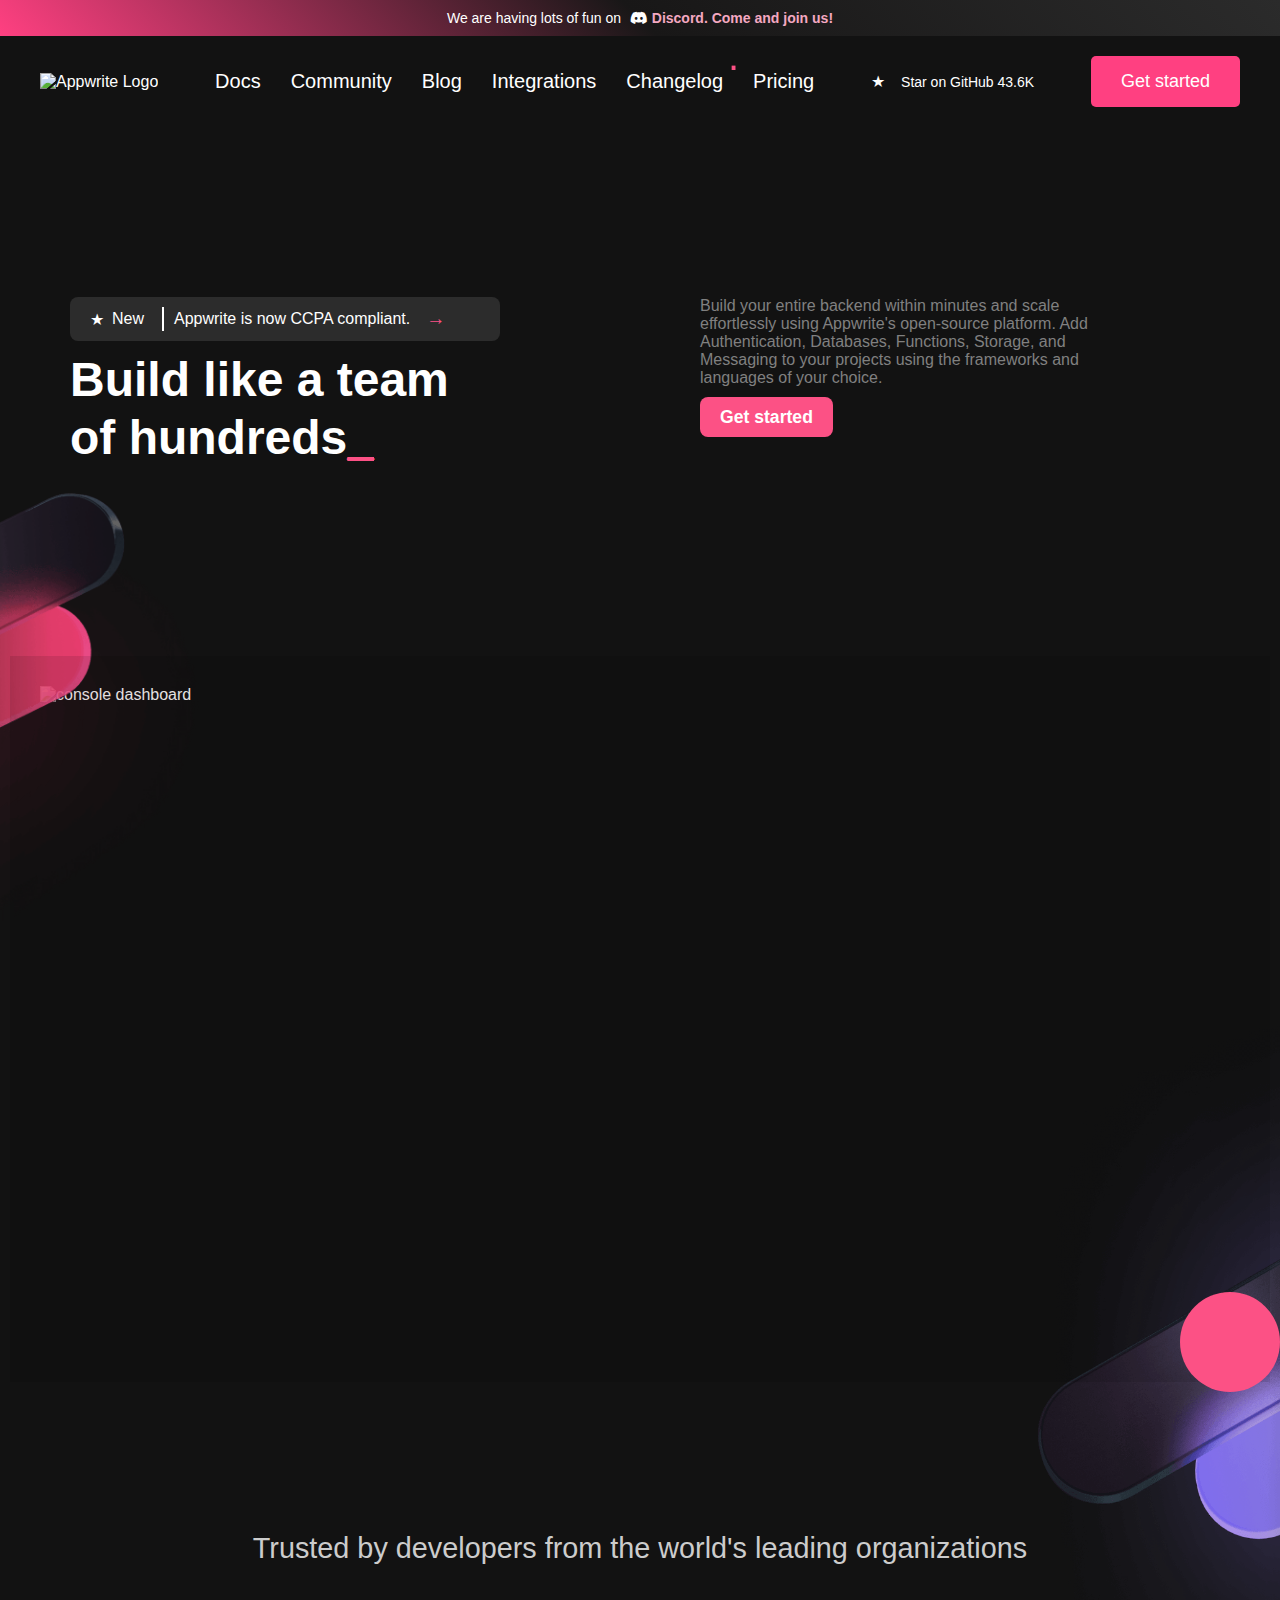
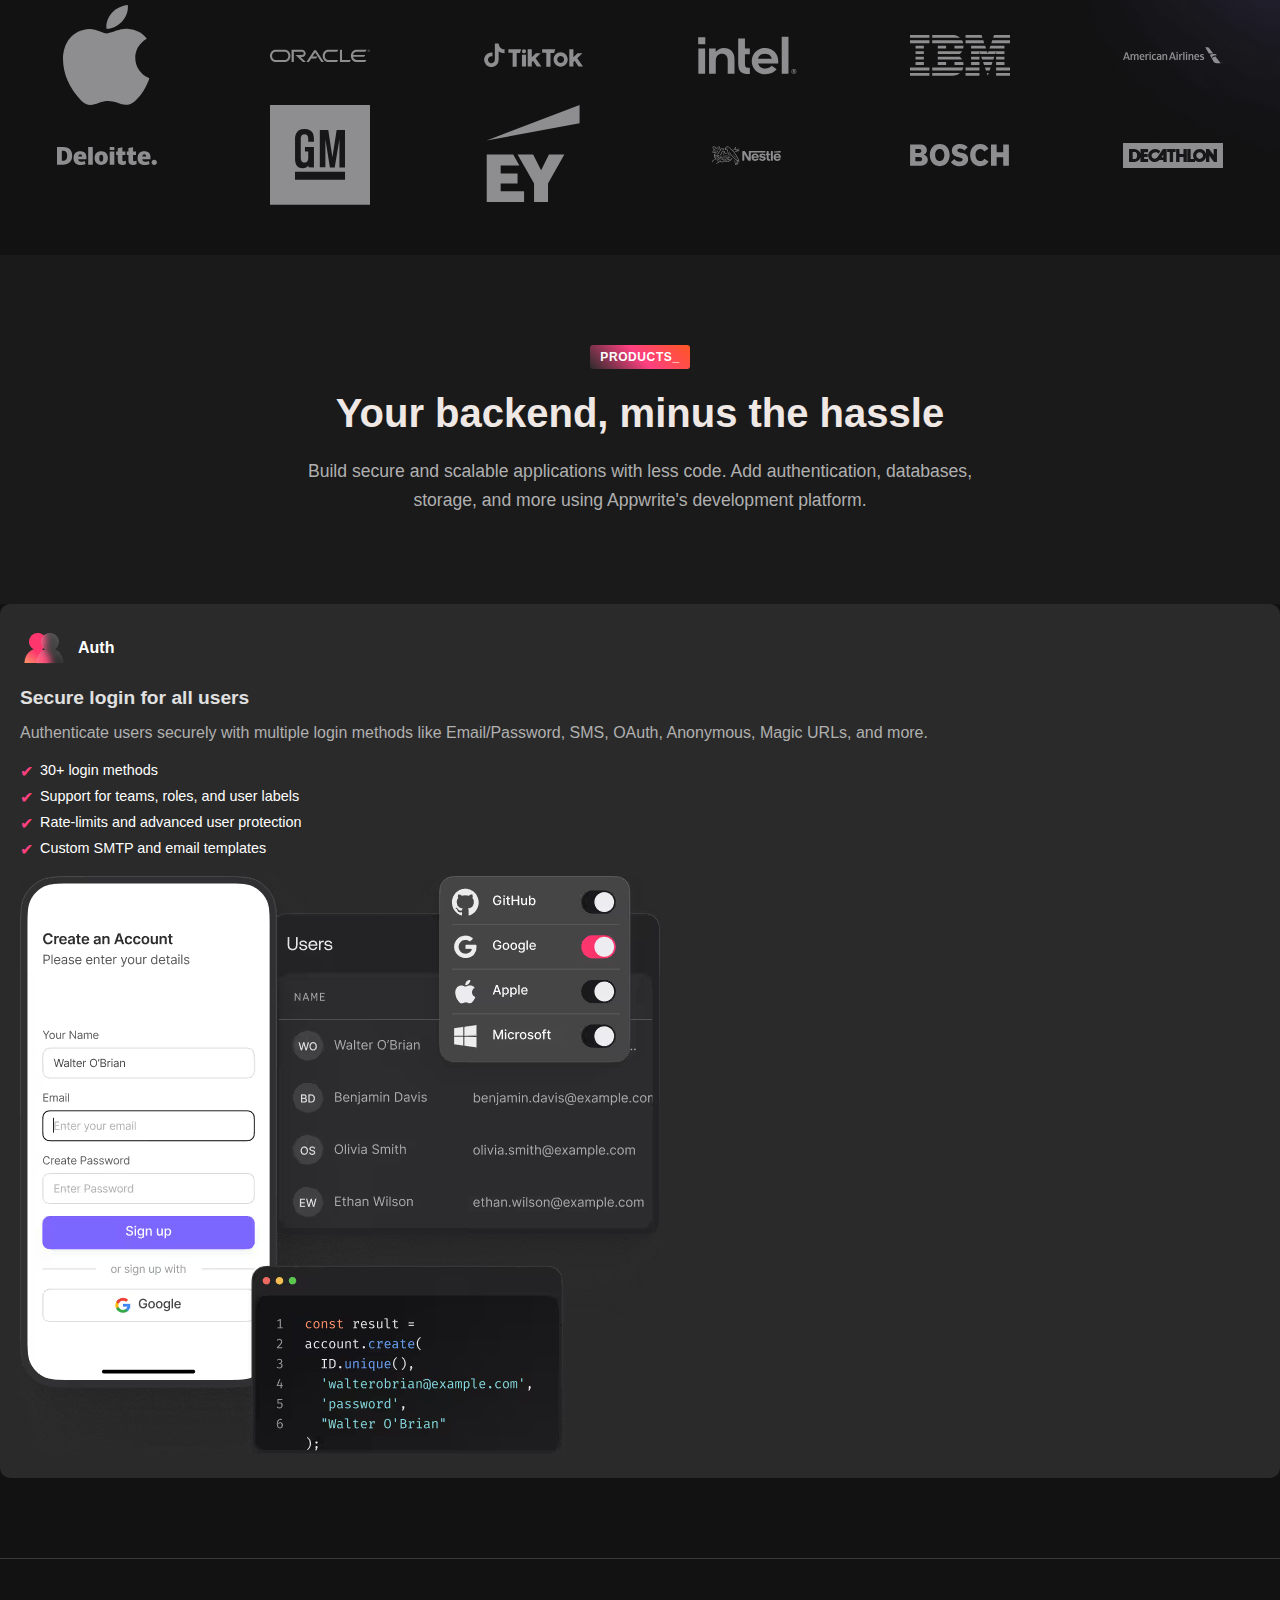
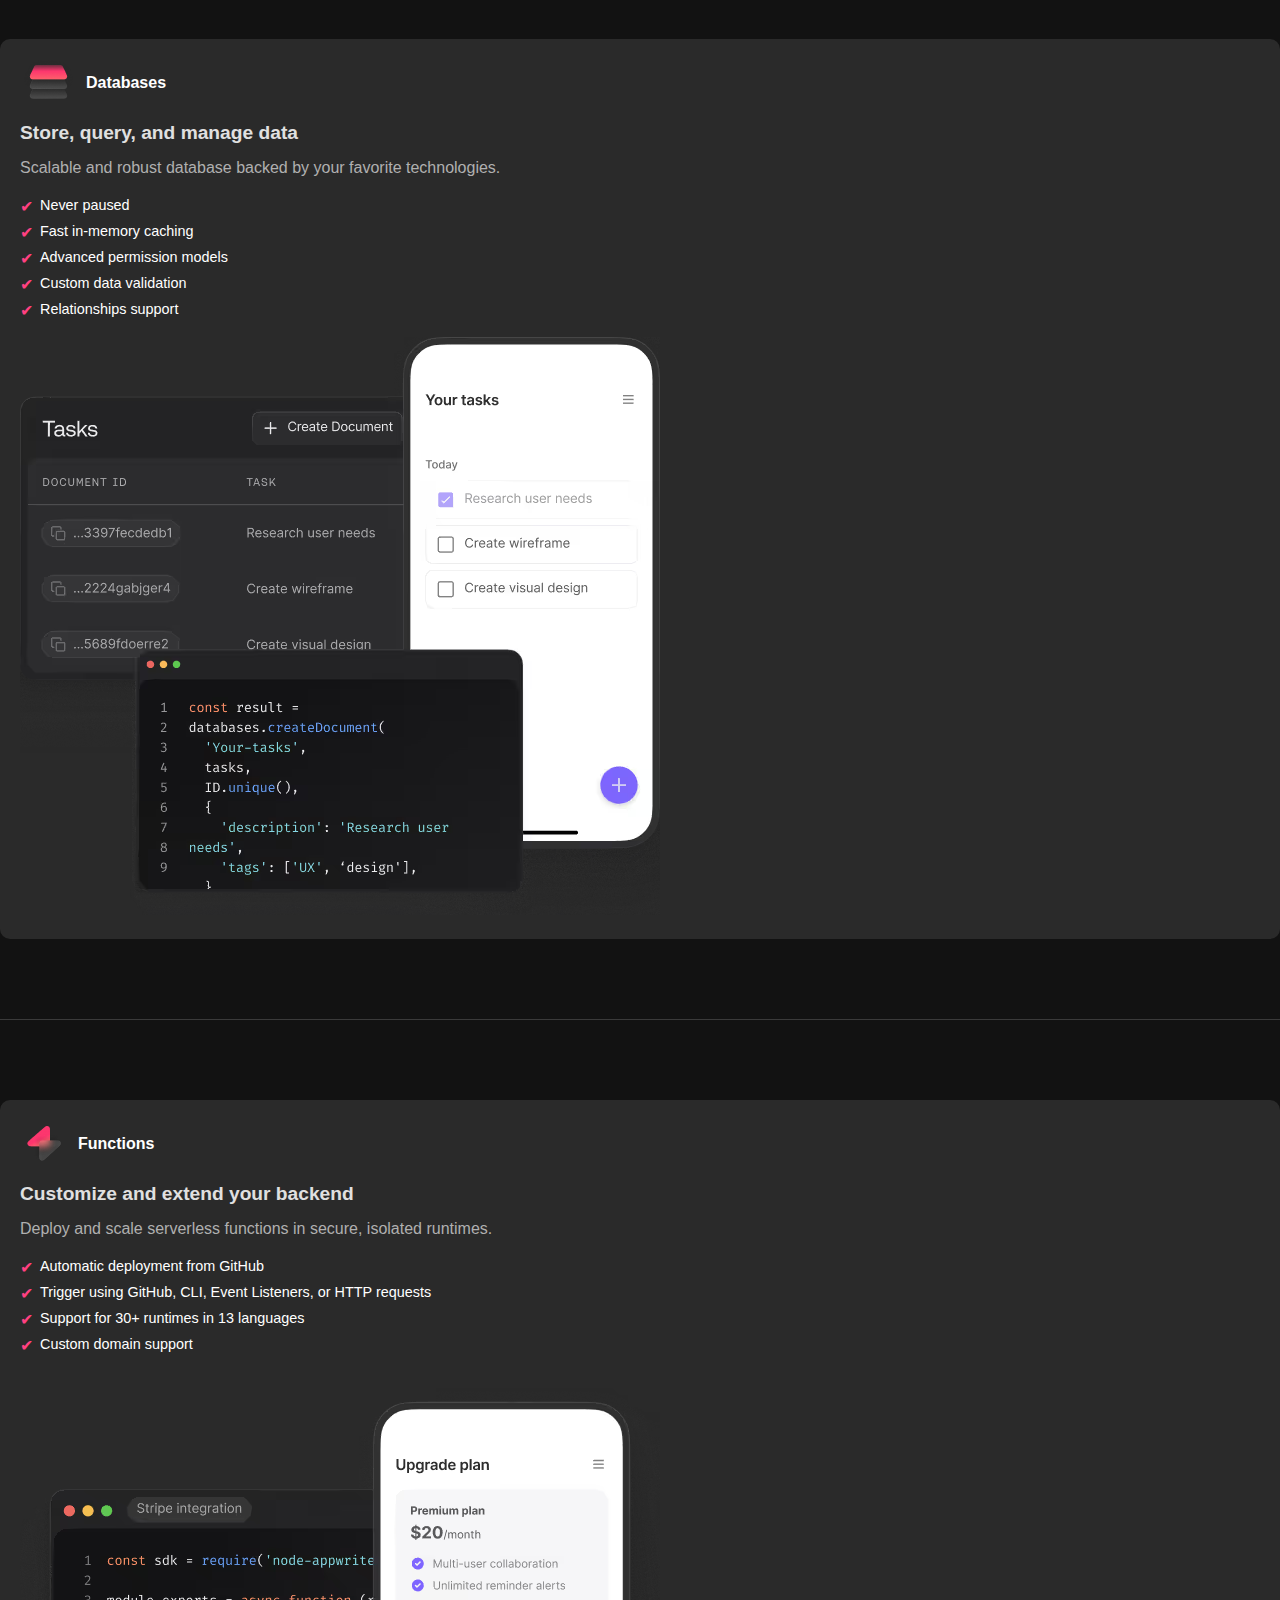
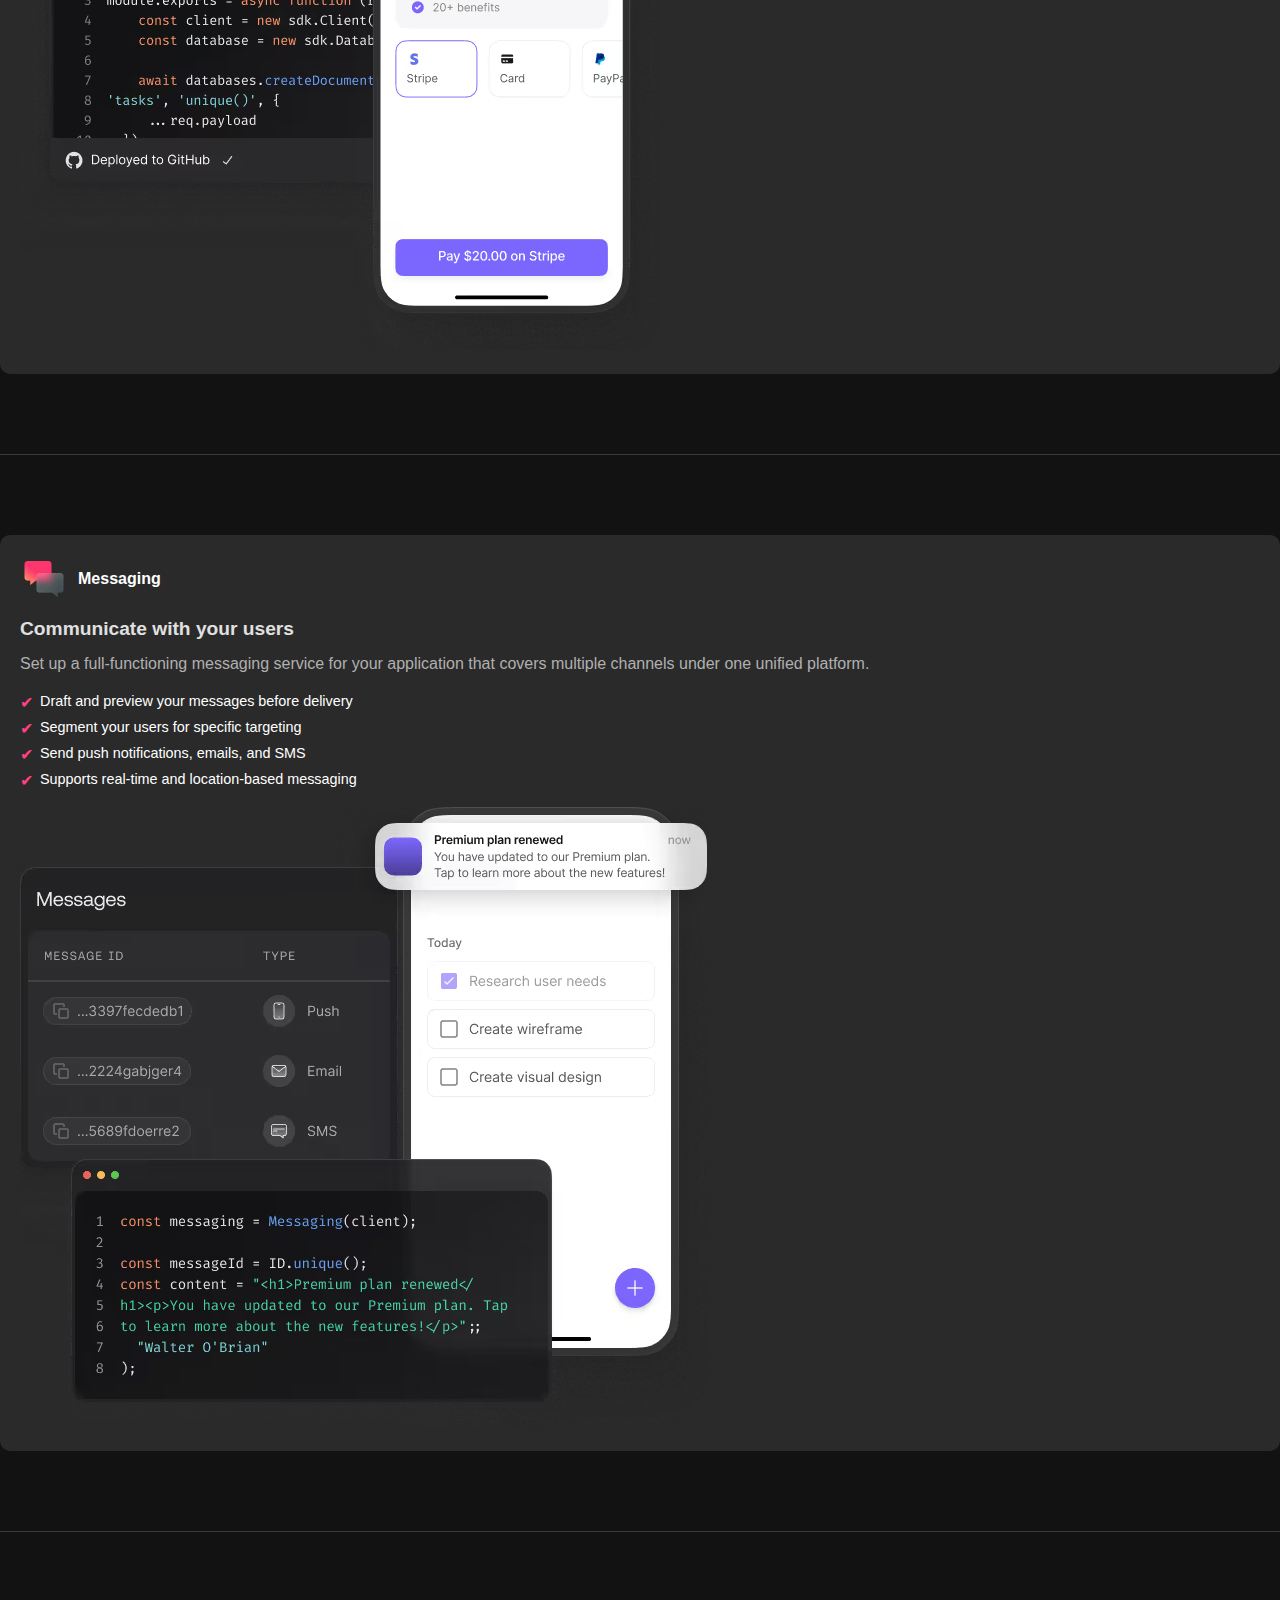
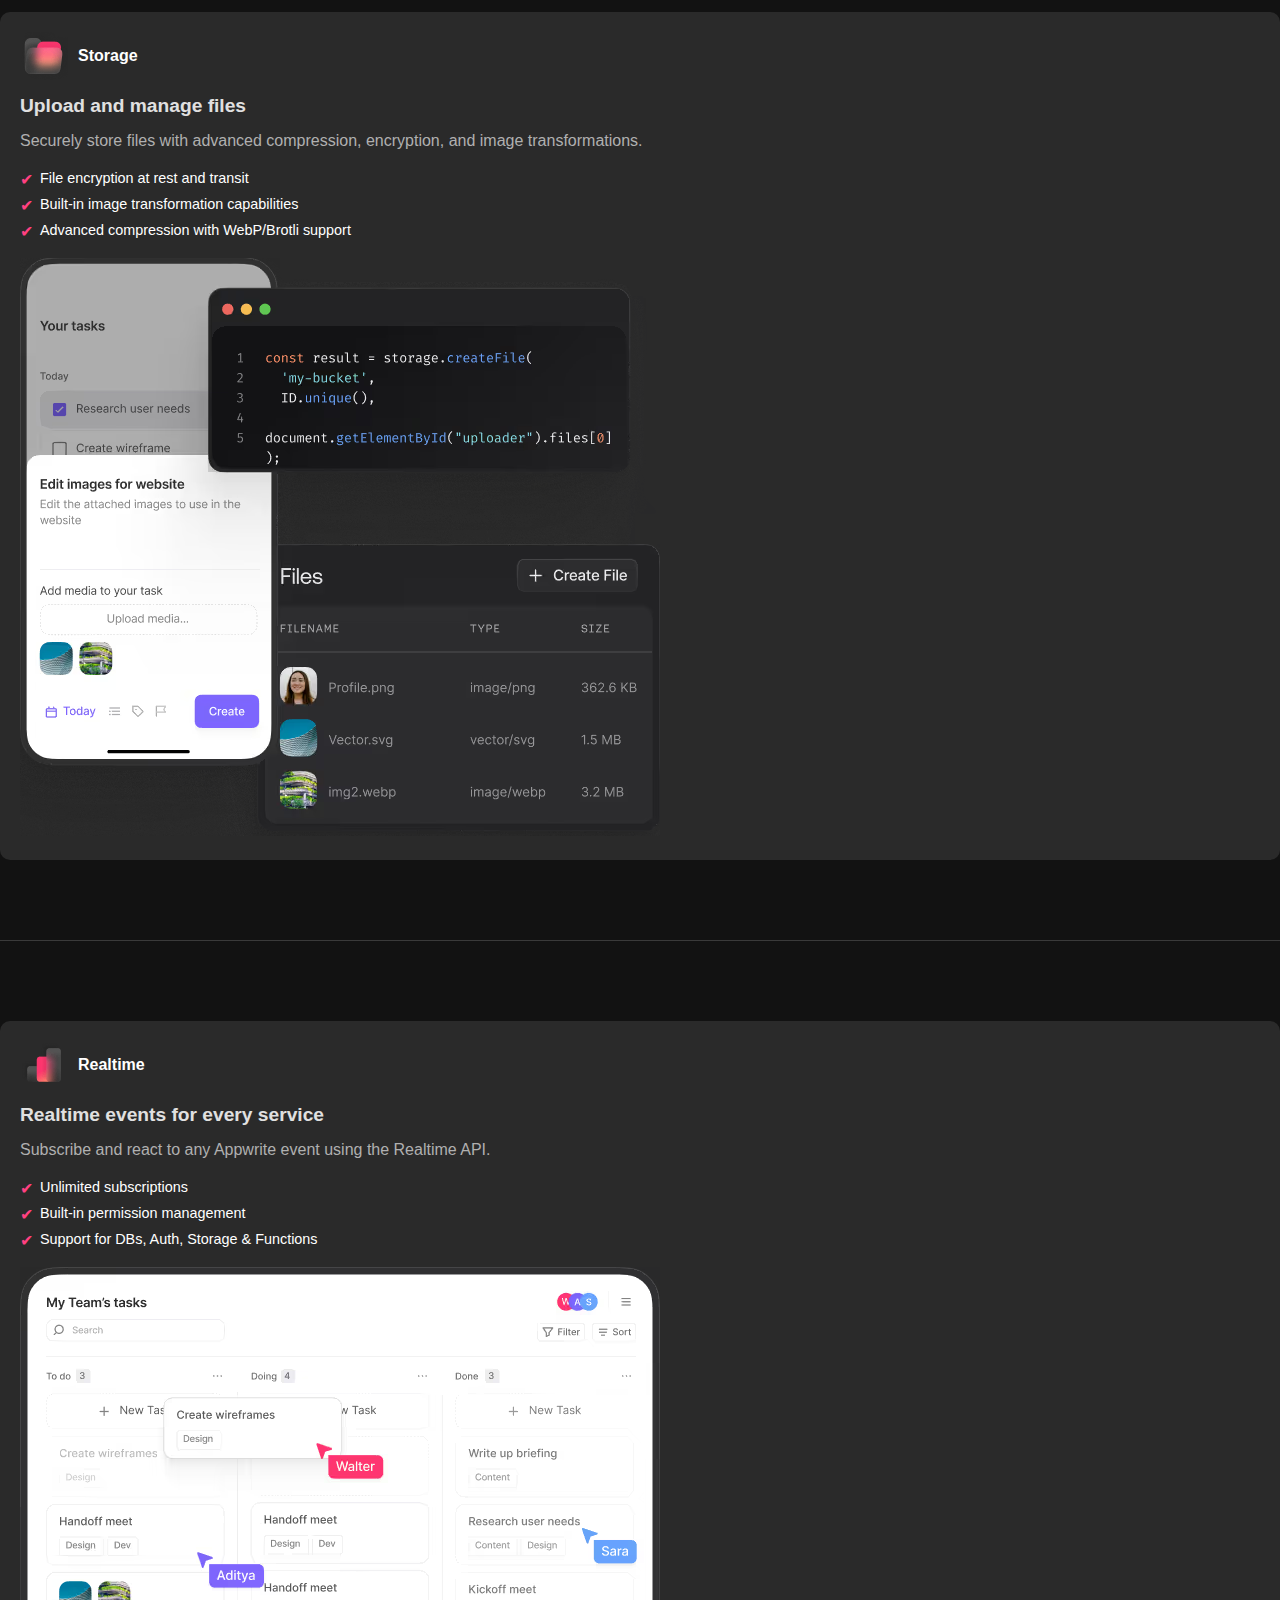
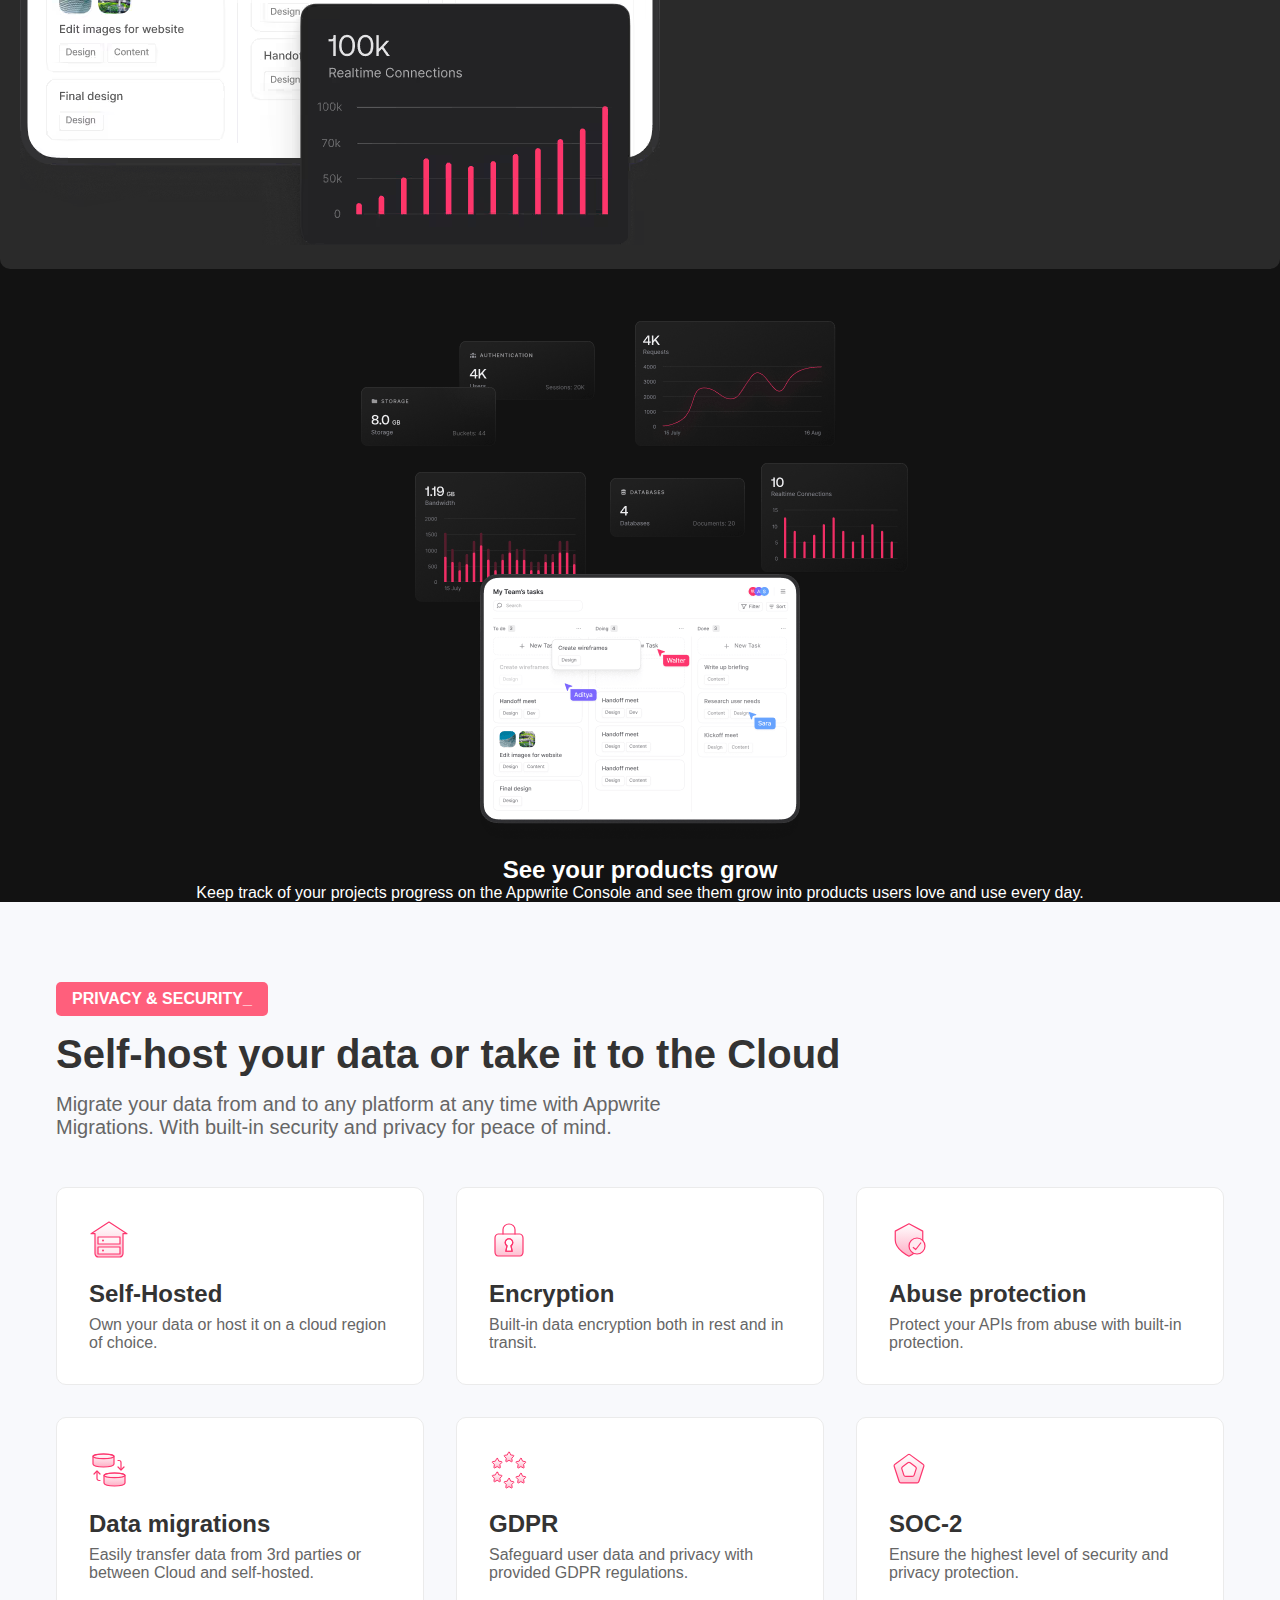
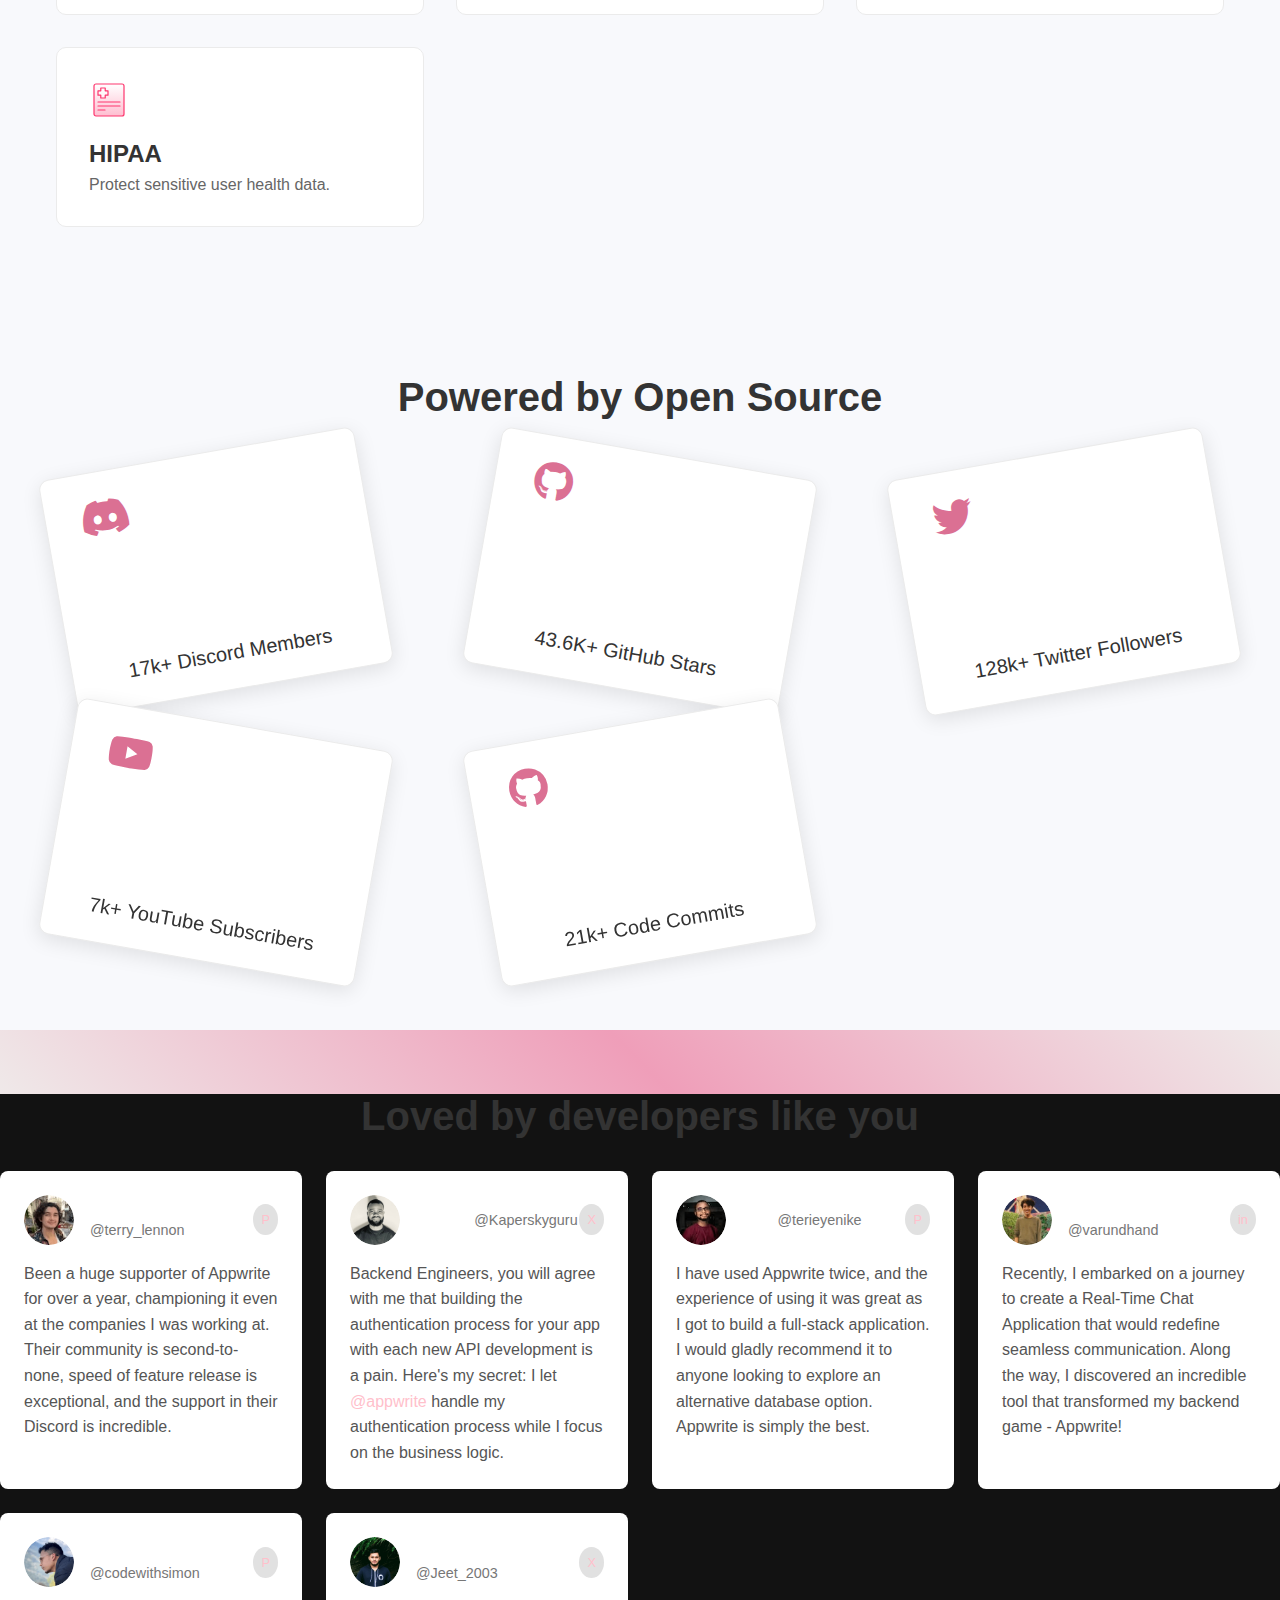
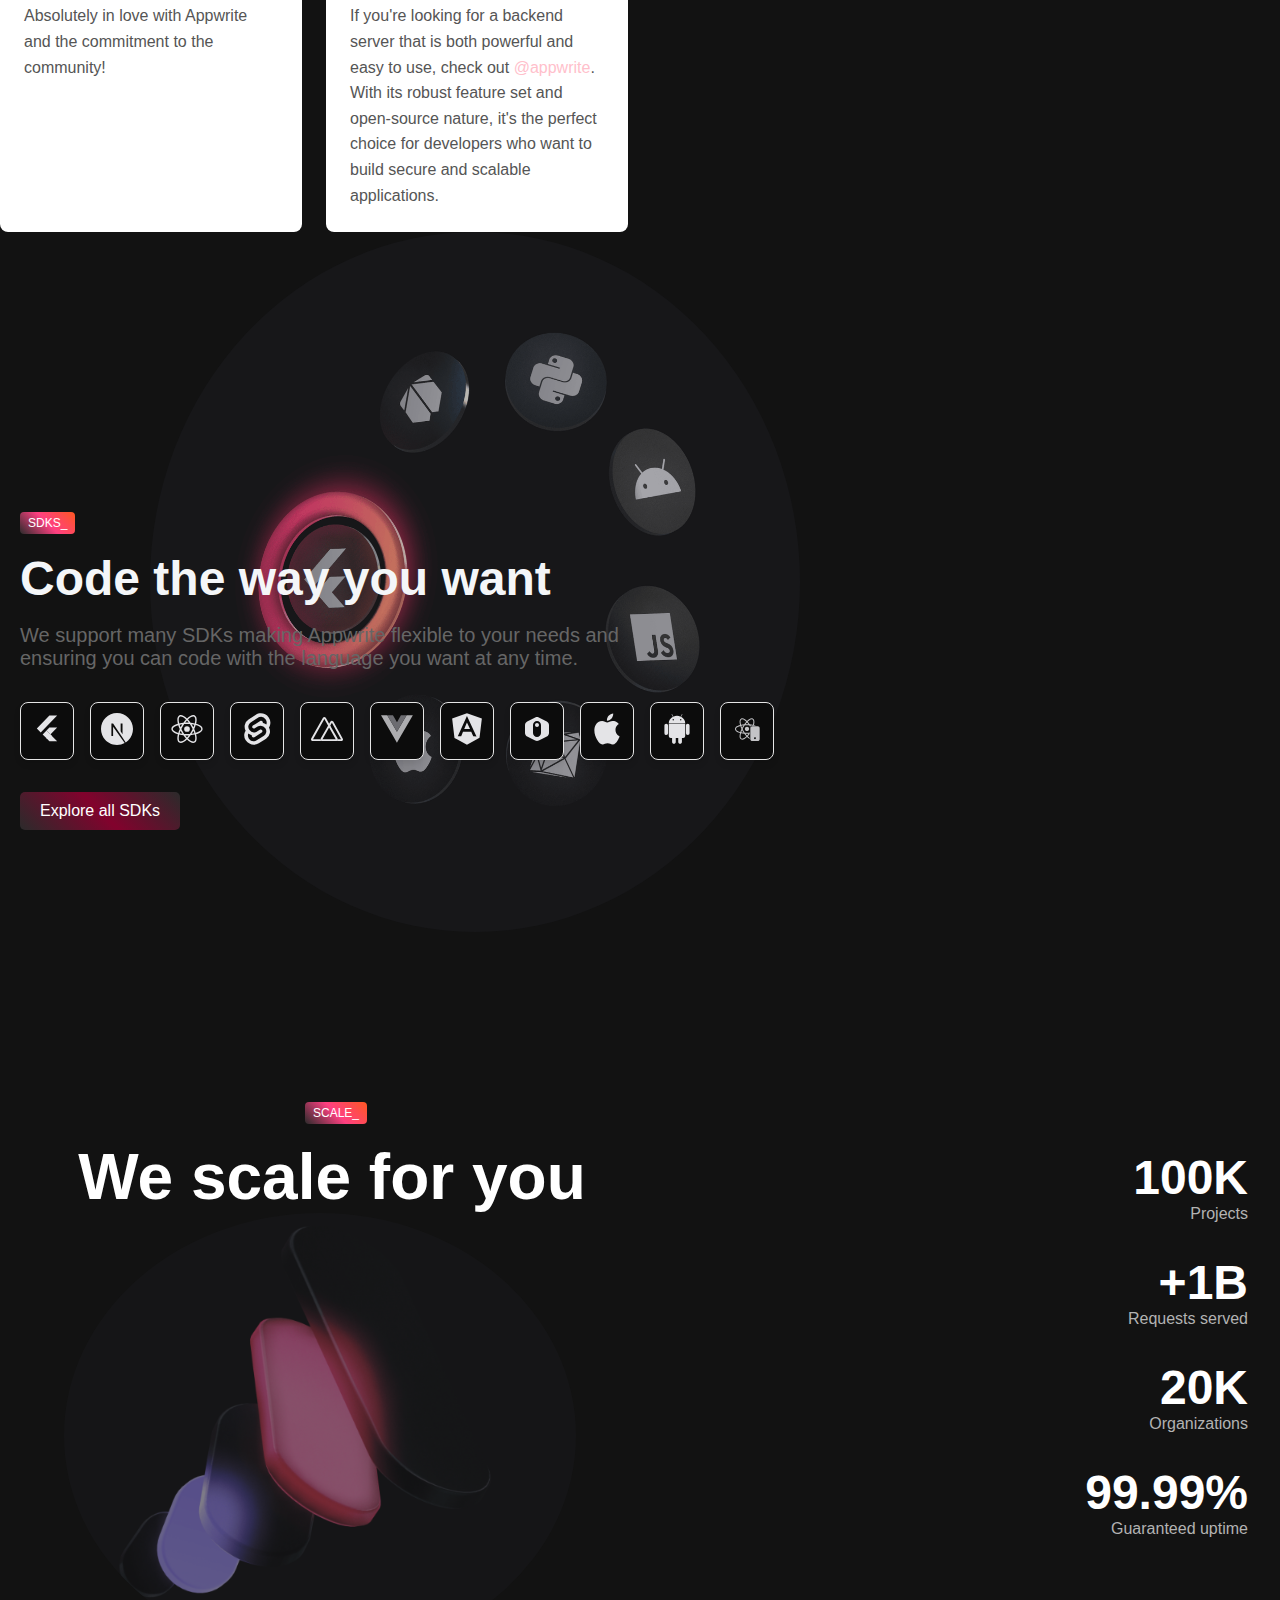
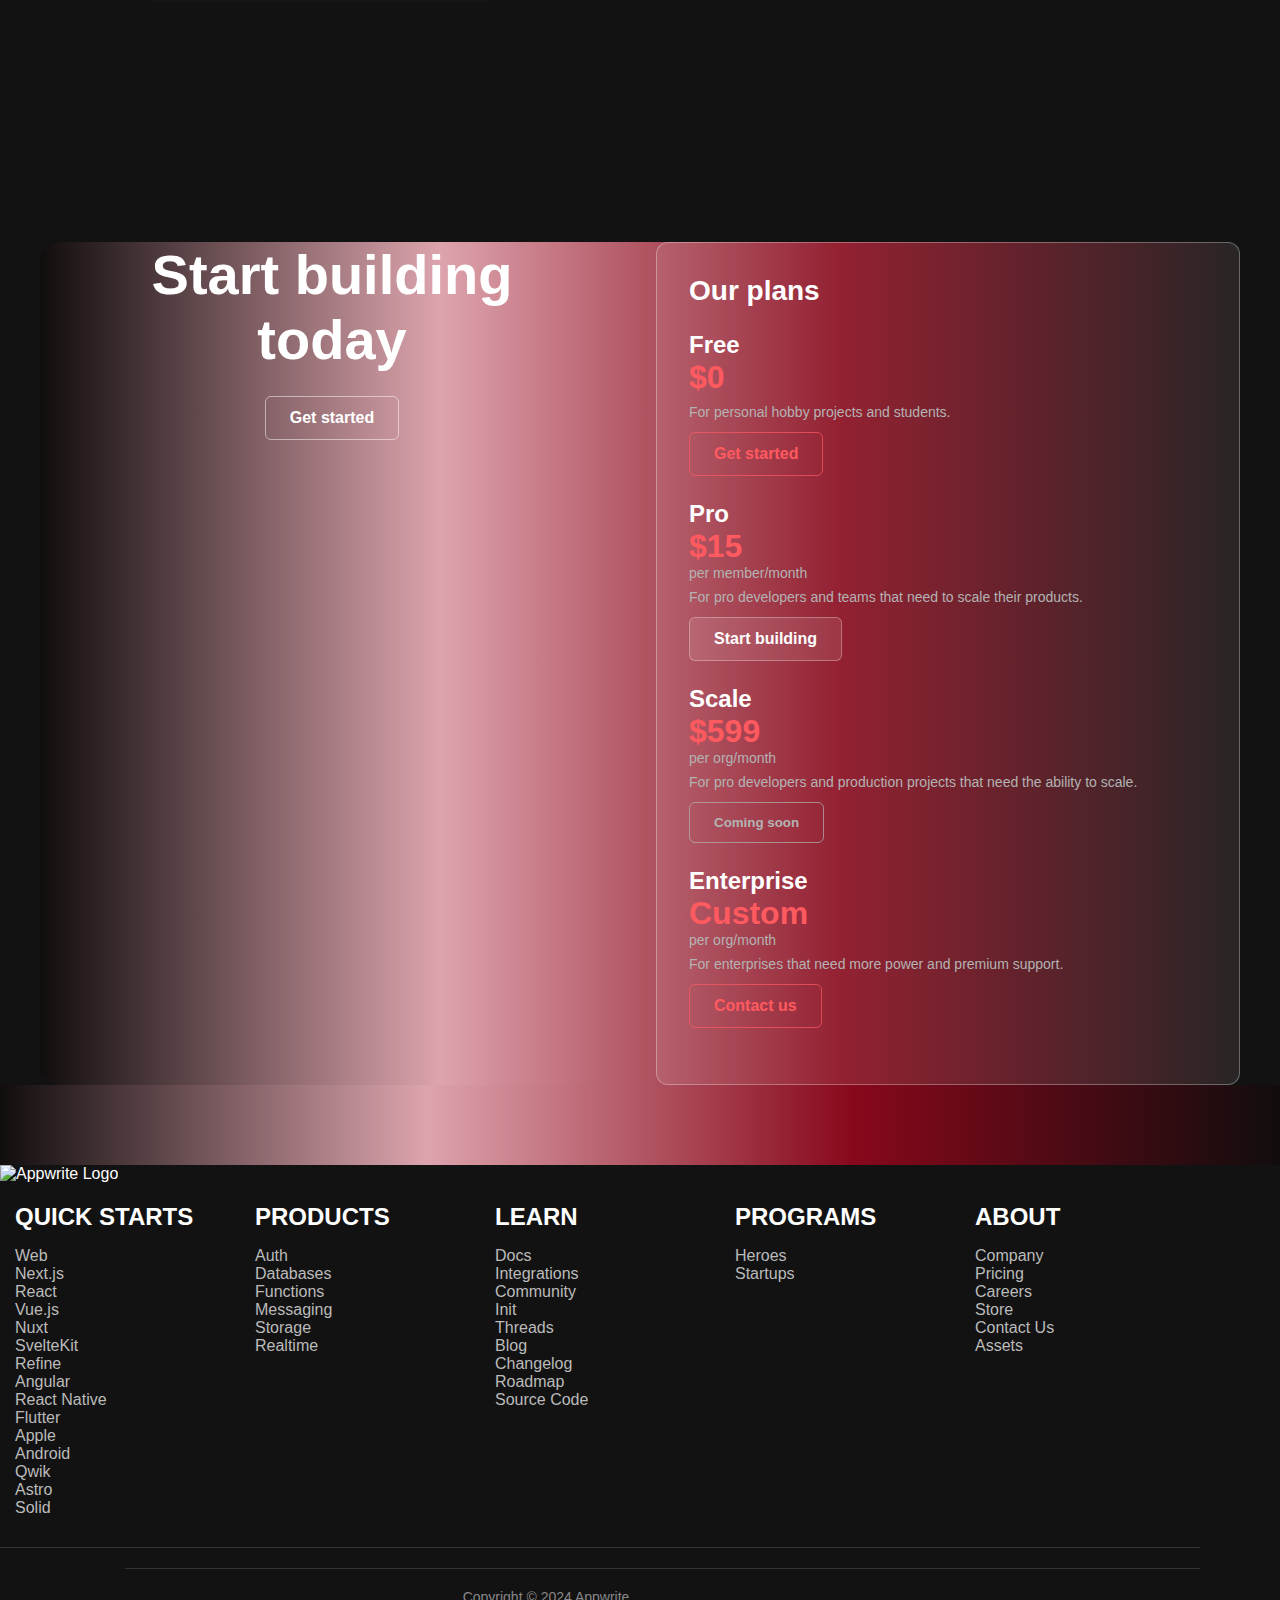
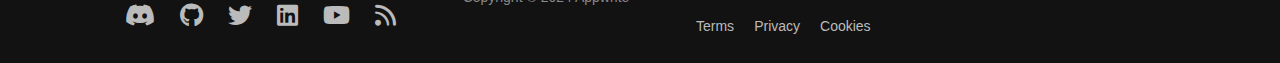
==== commit b2534478: "appwrite" ====
--- a/index.html
+++ b/index.html
@@ -413,21 +413,21 @@
 
                   <!-- SDK Quick Start Icons -->
                   <ul class="sdk-list">
-                      <li><a href="/docs/quick-starts/flutter" class="sdk-icon"><img src="/images/dark/flutter.svg" alt="Flutter quick start"></a></li>
-                      <li><a href="/docs/quick-starts/nextjs" class="sdk-icon"><img src="/images//dark/nextjs.svg" alt="Next quick start"></a></li>
-                      <li><a href="/docs/quick-starts/react" class="sdk-icon"><img src="/images/dark/react.svg" alt="React quick start"></a></li>
-                      <li><a href="/docs/quick-starts/sveltekit" class="sdk-icon"><img src="/images/dark/svelte.svg" alt="Svelte quick start"></a></li>
-                      <li><a href="/docs/quick-starts/nuxt" class="sdk-icon"><img src="/images/dark/nuxt.svg" alt="Nuxt quick start"></a></li>
-                      <li><a href="/docs/quick-starts/vue" class="sdk-icon"><img src="/images/dark/vue.svg" alt="Vue quick start"></a></li>
-                      <li><a href="/docs/quick-starts/angular" class="sdk-icon"><img src="/images/dark/angular.svg" alt="Angular quick start"></a></li>
-                      <li><a href="/docs/quick-starts/refine" class="sdk-icon"><img src="/images/dark/refine.svg" alt="Refine quick start"></a></li>
-                      <li><a href="/docs/quick-starts/apple" class="sdk-icon"><img src="/images/dark/apple.svg" alt="Apple quick start"></a></li>
-                      <li><a href="/docs/quick-starts/android" class="sdk-icon"><img src="/images/dark/android.svg" alt="Android quick start"></a></li>
-                      <li><a href="/docs/quick-starts/react-native" class="sdk-icon"><img src="/images/dark/react-native.svg" alt="React Native quick start"></a></li>
+                      <li><a href="" class="sdk-icon"><img src="/images/dark/flutter.svg" alt="Flutter quick start"></a></li>
+                      <li><a href="" class="sdk-icon"><img src="/images//dark/nextjs.svg" alt="Next quick start"></a></li>
+                      <li><a href="" class="sdk-icon"><img src="/images/dark/react.svg" alt="React quick start"></a></li>
+                      <li><a href="" class="sdk-icon"><img src="/images/dark/svelte.svg" alt="Svelte quick start"></a></li>
+                      <li><a href="" class="sdk-icon"><img src="/images/dark/nuxt.svg" alt="Nuxt quick start"></a></li>
+                      <li><a href="" class="sdk-icon"><img src="/images/dark/vue.svg" alt="Vue quick start"></a></li>
+                      <li><a href="" class="sdk-icon"><img src="/images/dark/angular.svg" alt="Angular quick start"></a></li>
+                      <li><a href="" class="sdk-icon"><img src="/images/dark/refine.svg" alt="Refine quick start"></a></li>
+                      <li><a href="" class="sdk-icon"><img src="/images/dark/apple.svg" alt="Apple quick start"></a></li>
+                      <li><a href="" class="sdk-icon"><img src="/images/dark/android.svg" alt="Android quick start"></a></li>
+                      <li><a href="" class="sdk-icon"><img src="/images/dark/react-native.svg" alt="React Native quick start"></a></li>
                   </ul>
 
                   <!-- Explore SDKs Button -->
-                  <a href="/docs/sdks" class="button-secondary">Explore all SDKs</a>
+                  <a href="" class="button-secondary">Explore all SDKs</a>
               </section>
           </div>
       </div>
@@ -489,7 +489,7 @@
                             <div class="plan-details">per member/month</div>
                         </div>
                         <p class="plan-description">For pro developers and teams that need to scale their products.</p>
-                        <a href="https://cloud.appwrite.io/console?type=createPro" class="button">Start building</a>
+                        <a href="" class="button">Start building</a>
                     </li>
                     <li class="plan-item">
                         <div class="plan-info">
@@ -507,7 +507,7 @@
                             <div class="plan-details">per org/month</div>
                         </div>
                         <p class="plan-description">For enterprises that need more power and premium support.</p>
-                        <a href="/contact-us/enterprise" class="button secondary-button">Contact us</a>
+                        <a href="" class="button secondary-button">Contact us</a>
                     </li>
                 </ul>
             </section>
@@ -515,6 +515,137 @@
     </div>
 </div>
     </main>
+    <footer class="appwrite-footer"></footer>
+    <div class="footer-logo">
+      <img src="https://appwrite.io/images/logos/appwrite.svg" alt="Appwrite Logo" height="24" width="130">
+    </div>
+    
+    <div class="footer-content">
+      <div class="footer-section">
+        <h2 class="footer-title">Quick Starts</h2>
+        <ul>
+          <li><a href="/docs/quick-starts/web">Web</a></li>
+          <li><a href="/docs/quick-starts/nextjs">Next.js</a></li>
+          <li><a href="/docs/quick-starts/react">React</a></li>
+          <li><a href="/docs/quick-starts/vue">Vue.js</a></li>
+          <li><a href="/docs/quick-starts/nuxt">Nuxt</a></li>
+          <li><a href="/docs/quick-starts/sveltekit">SvelteKit</a></li>
+          <li><a href="/docs/quick-starts/refine">Refine</a></li>
+          <li><a href="/docs/quick-starts/angular">Angular</a></li>
+          <li><a href="/docs/quick-starts/react-native">React Native</a></li>
+          <li><a href="/docs/quick-starts/flutter">Flutter</a></li>
+          <li><a href="/docs/quick-starts/apple">Apple</a></li>
+          <li><a href="/docs/quick-starts/android">Android</a></li>
+          <li><a href="/docs/quick-starts/qwik">Qwik</a></li>
+          <li><a href="/docs/quick-starts/astro">Astro</a></li>
+          <li><a href="/docs/quick-starts/solid">Solid</a></li>
+        </ul>
+      </div>
+  
+      <div class="footer-section">
+        <h2 class="footer-title">Products</h2>
+        <ul>
+          <li><a href="/docs/products/auth">Auth</a></li>
+          <li><a href="/docs/products/databases">Databases</a></li>
+          <li><a href="/docs/products/functions">Functions</a></li>
+          <li><a href="/products/messaging">Messaging</a></li>
+          <li><a href="/docs/products/storage">Storage</a></li>
+          <li><a href="/docs/apis/realtime">Realtime</a></li>
+        </ul>
+      </div>
+  
+      <div class="footer-section">
+        <h2 class="footer-title">Learn</h2>
+        <ul>
+          <li><a href="">Docs</a></li>
+          <li><a href="">Integrations</a></li>
+          <li><a href="">Community</a></li>
+          <li><a href="">Init</a></li>
+          <li><a href="">Threads</a></li>
+          <li><a href="">Blog</a></li>
+          <li><a href="">Changelog</a></li>
+          <li><a href="https://github.com/orgs/appwrite/projects" target="_blank" rel="noopener noreferrer">Roadmap</a></li>
+          <li><a href="https://github.com/appwrite" target="_blank" rel="noopener noreferrer">Source Code</a></li>
+        </ul>
+      </div>
+  
+      <div class="footer-section">
+        <h2 class="footer-title">Programs</h2>
+        <ul>
+          <li><a href="/heroes">Heroes</a></li>
+          <li><a href="/startups">Startups</a></li>
+        </ul>
+      </div>
+  
+      <div class="footer-section">
+        <h2 class="footer-title">About</h2>
+        <ul>
+          <li><a href="/company">Company</a></li>
+          <li><a href="/pricing">Pricing</a></li>
+          <li><a href="https://appwrite.careers" target="_blank" rel="noopener noreferrer">Careers</a></li>
+          <li><a href="https://appwrite.store" target="_blank" rel="noopener noreferrer">Store</a></li>
+          <li><a href="/contact-us">Contact Us</a></li>
+          <li><a href="/assets">Assets</a></li>
+        </ul>
+      </div>
+    </div>
+  
+    <div class="footer-bottom">
+      <ul class="social-links">
+        <li><a href="https://appwrite.io/discord" target="_blank" rel="noopener noreferrer" aria-label="Discord"><i class="icon-discord"></i></a></li>
+        <li><a href="https://github.com/appwrite" target="_blank" rel="noopener noreferrer" aria-label="Github"><i class="icon-github"></i></a></li>
+        <li><a href="https://twitter.com/intent/follow?screen_name=appwrite" target="_blank" rel="noopener noreferrer" aria-label="X (Twitter)"><i class="icon-x"></i></a></li>
+        <li><a href="https://www.linkedin.com/company/appwrite" target="_blank" rel="noopener noreferrer" aria-label="LinkedIn"><i class="icon-linkedin"></i></a></li>
+        <li><a href="https://www.youtube.com/c/appwrite?sub_confirmation=1" target="_blank" rel="noopener noreferrer" aria-label="YouTube"><i class="icon-youtube"></i></a></li>
+        <li><a href="https://app.daily.dev/squads/appwrite" target="_blank" rel="noopener noreferrer" aria-label="Daily.dev"><i class="icon-daily-dev"></i></a></li>
+      </ul>
+      <div class="footer-bottom">
+        <ul class="social-links">
+          <li>
+            <a href="https://appwrite.io/discord" target="_blank" rel="noopener noreferrer" aria-label="Discord">
+              <i class="fab fa-discord"></i>
+            </a>
+          </li>
+          <li>
+            <a href="https://github.com/appwrite" target="_blank" rel="noopener noreferrer" aria-label="GitHub">
+              <i class="fab fa-github"></i>
+            </a>
+          </li>
+          <li>
+            <a href="https://twitter.com/intent/follow?screen_name=appwrite" target="_blank" rel="noopener noreferrer" aria-label="Twitter">
+              <i class="fab fa-twitter"></i>
+            </a>
+          </li>
+          <li>
+            <a href="https://www.linkedin.com/company/appwrite" target="_blank" rel="noopener noreferrer" aria-label="LinkedIn">
+              <i class="fab fa-linkedin"></i>
+            </a>
+          </li>
+          <li>
+            <a href="https://www.youtube.com/c/appwrite?sub_confirmation=1" target="_blank" rel="noopener noreferrer" aria-label="YouTube">
+              <i class="fab fa-youtube"></i>
+            </a>
+          </li>
+          <li>
+            <a href="https://app.daily.dev/squads/appwrite" target="_blank" rel="noopener noreferrer" aria-label="Daily.dev">
+              <i class="fas fa-rss"></i>
+            </a>
+          </li>
+        </ul>
+        
+        <div class="footer-copyright">
+          <p>Copyright © 2024 Appwrite</p>
+          <iframe title="Appwrite Status" src="https://status.appwrite.online/badge?theme=dark" height="35" frameborder="0" scrolling="no"></iframe>
+        </div>
+    
+        <ul class="footer-policies">
+          <li><a href="">Terms</a></li>
+          <li><a href="">Privacy</a></li>
+          <li><a href="">Cookies</a></li>
+        </ul>
+    
+    </div>
+  </footer> 
 </body>
 </html>
 
--- a/style.css
+++ b/style.css
@@ -1199,4 +1199,111 @@
     .hero-heading {
         font-size: 2.5rem;
     }
-}+}
+
+.appwrite-footer {
+    background:linear-gradient(90deg ,#110d0d, #dda4ad , #87081b,#110d0d) ;
+    color: #fff;
+    padding: 40px;
+    display: flex;
+    flex-direction: column;
+    align-items: center; /* Center the content */
+  }
+  
+  .footer-logo {
+    margin-bottom: 20px; /* Space between logo and content */
+  }
+  
+  .footer-content {
+    display: flex;
+    justify-content: space-around;
+    width: 100%;
+    max-width: 1200px;
+    margin-bottom: 30px; /* Space between sections and social icons */
+  }
+  
+  .footer-section {
+    flex: 1;
+    padding: 0 15px;
+  }
+  
+  .footer-title {
+    text-transform: uppercase;
+    font-weight: bold;
+    margin-bottom: 16px;
+  }
+  
+  .footer-section ul {
+    list-style: none;
+    padding: 0;
+  }
+  
+  .footer-section ul li a {
+    color: #bbb;
+    text-decoration: none;
+  }
+  
+  .footer-section ul li a:hover {
+    color: #fff;
+  }
+  
+  .footer-bottom {
+    display: flex;
+    flex-direction: row;
+    align-items: center;
+    width: 100%;
+    max-width: 1200px;
+    padding-top: 20px;
+    border-top: 1px solid #333;
+  }
+  
+  .social-links {
+    display: flex;
+    justify-content: center; /* Center icons horizontally */
+    gap: 25px; /* Spacing between icons */
+    margin-bottom: 20px; /* Space between icons and copyright */
+  }
+  
+  .social-links li {
+    list-style: none;
+  }
+  
+  .social-links a {
+    color: #bbb;
+    font-size: 24px; /* Icon size */
+    transition: color 0.3s ease; /* Smooth color transition */
+  }
+  
+  .social-links a:hover {
+    color: #fff; /* Change color on hover */
+  }
+  
+  .footer-copyright {
+    display: inline-block;
+    text-align: center;
+    margin-bottom: 20px;
+    font-size: 14px;
+    color: #888;
+  }
+  
+  .footer-policies {
+    display: flex;
+    gap: 20px;
+    justify-content: center;
+  }
+  
+  .footer-policies li {
+    list-style: none;
+  }
+  
+  .footer-policies li a {
+    color: #bbb;
+    font-size: 14px;
+    text-decoration: none;
+    transition: color 0.3s ease;
+  }
+  
+  .footer-policies li a:hover {
+    color: #fff;
+  }
+  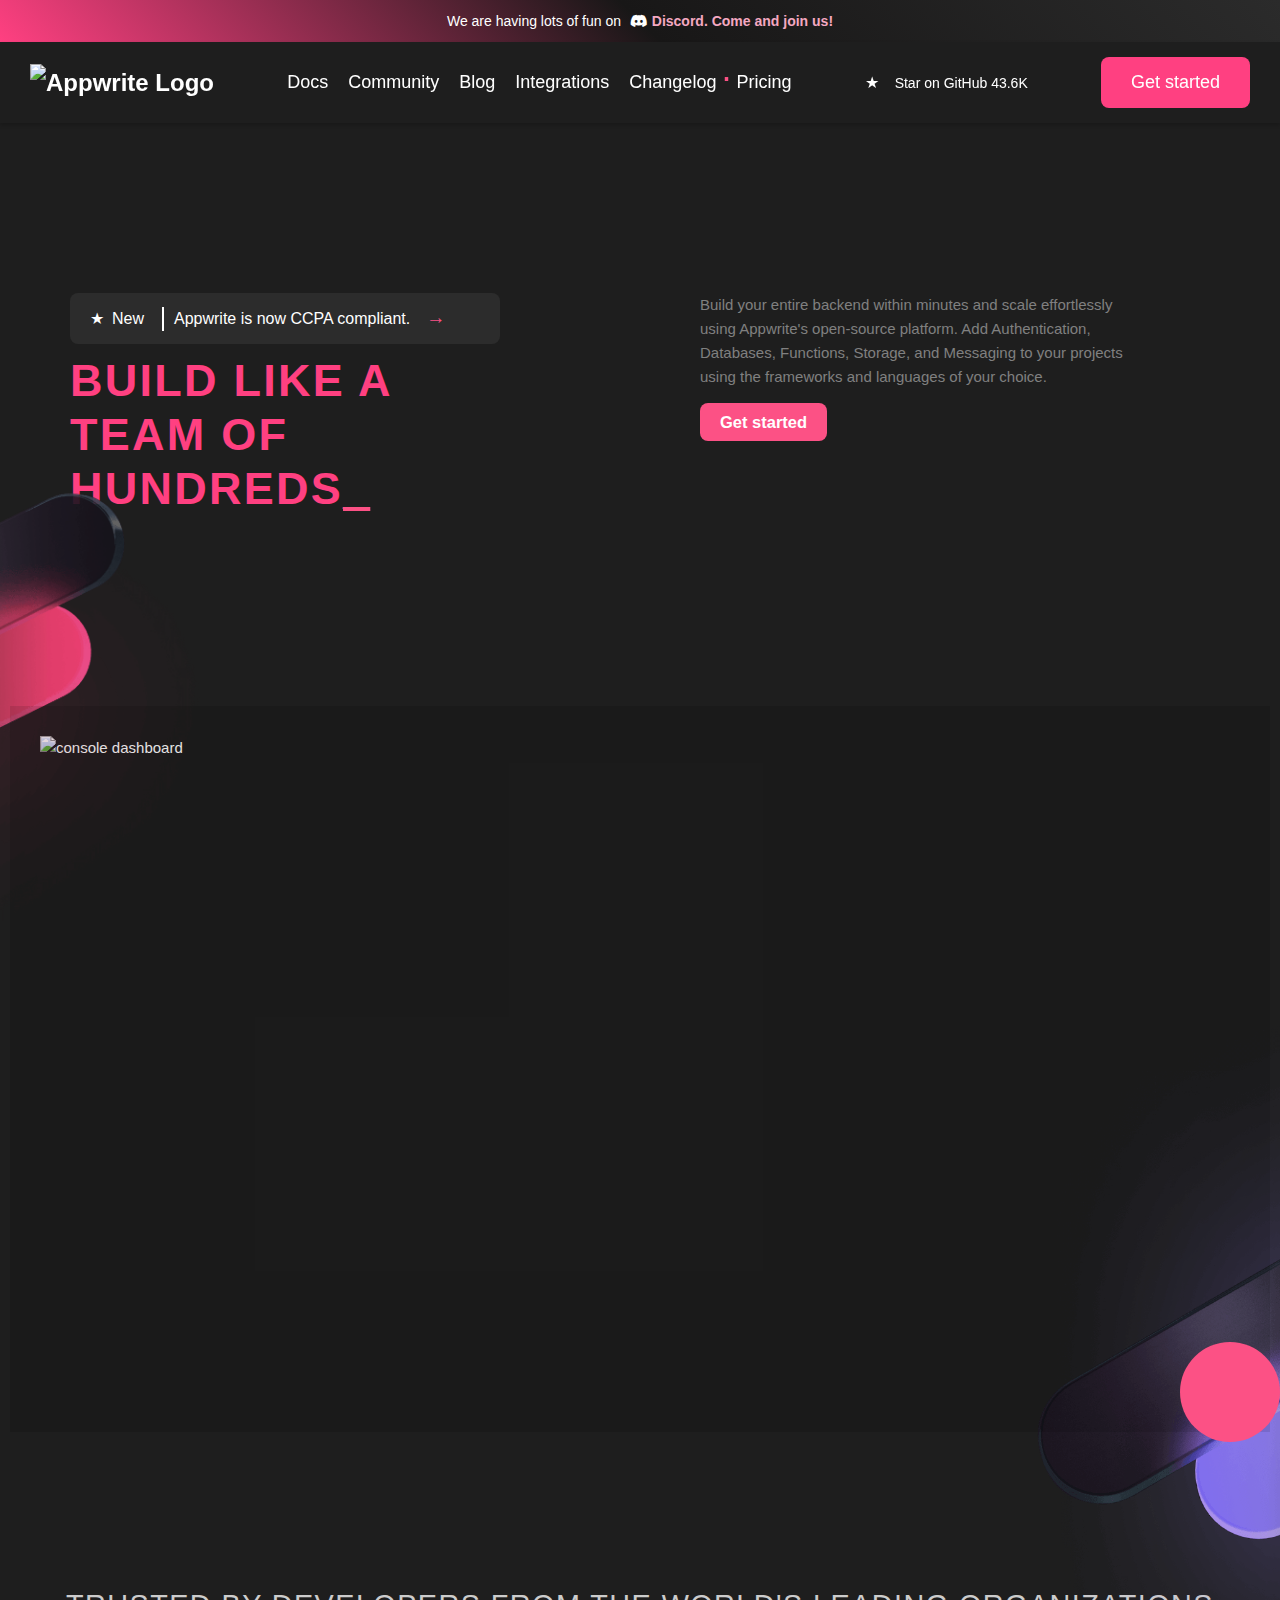
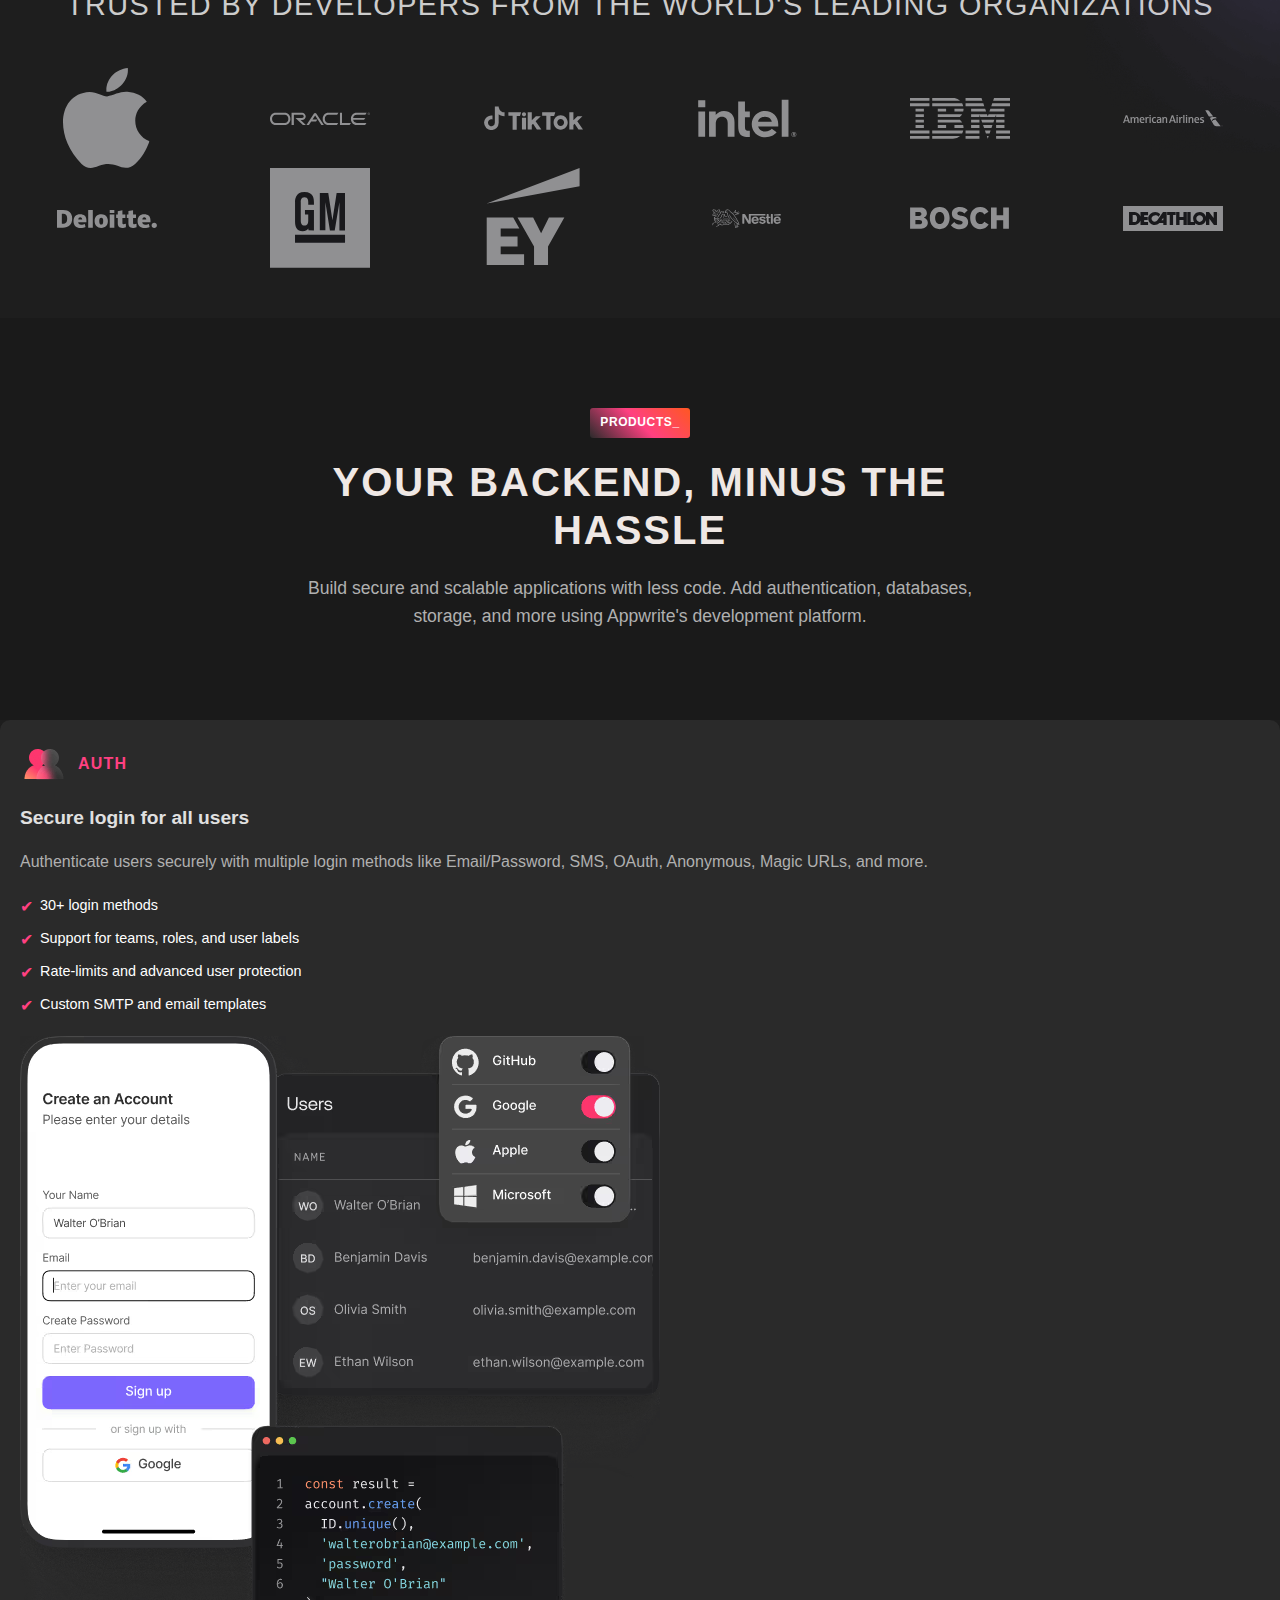
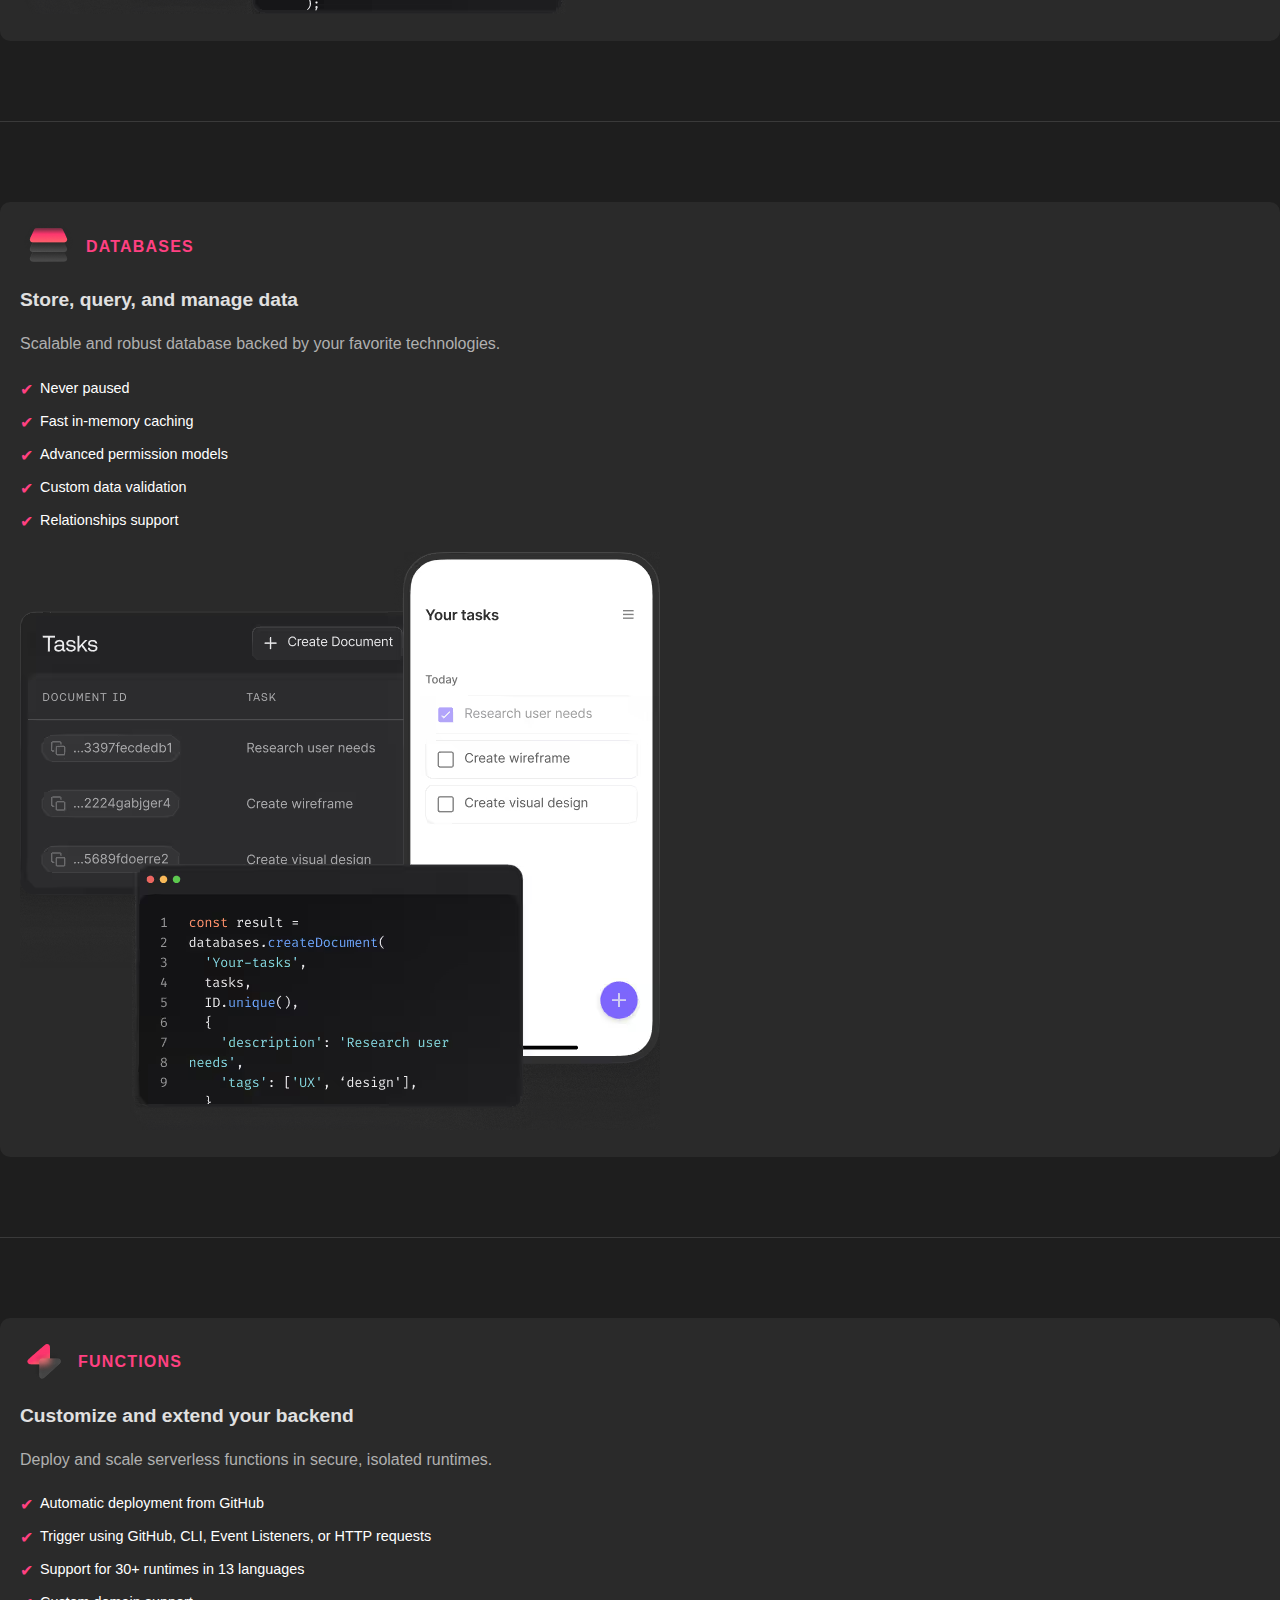
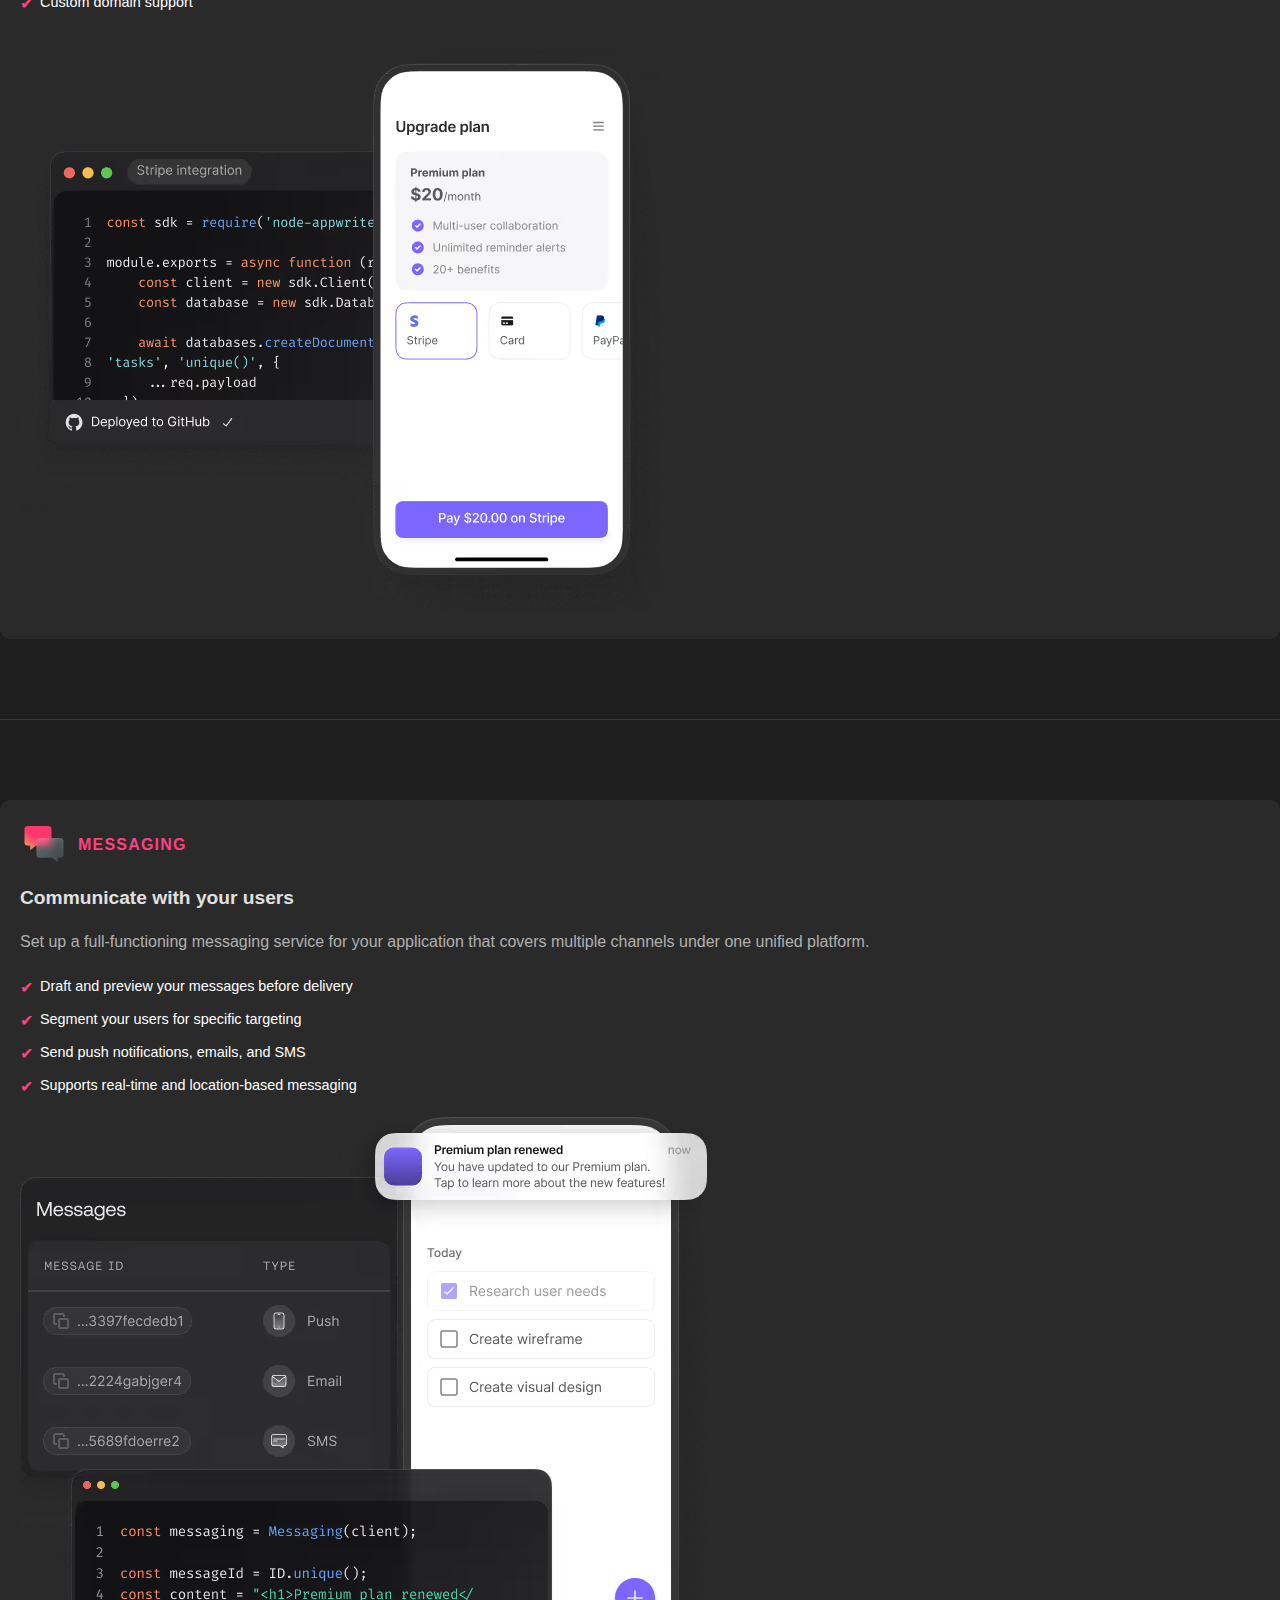
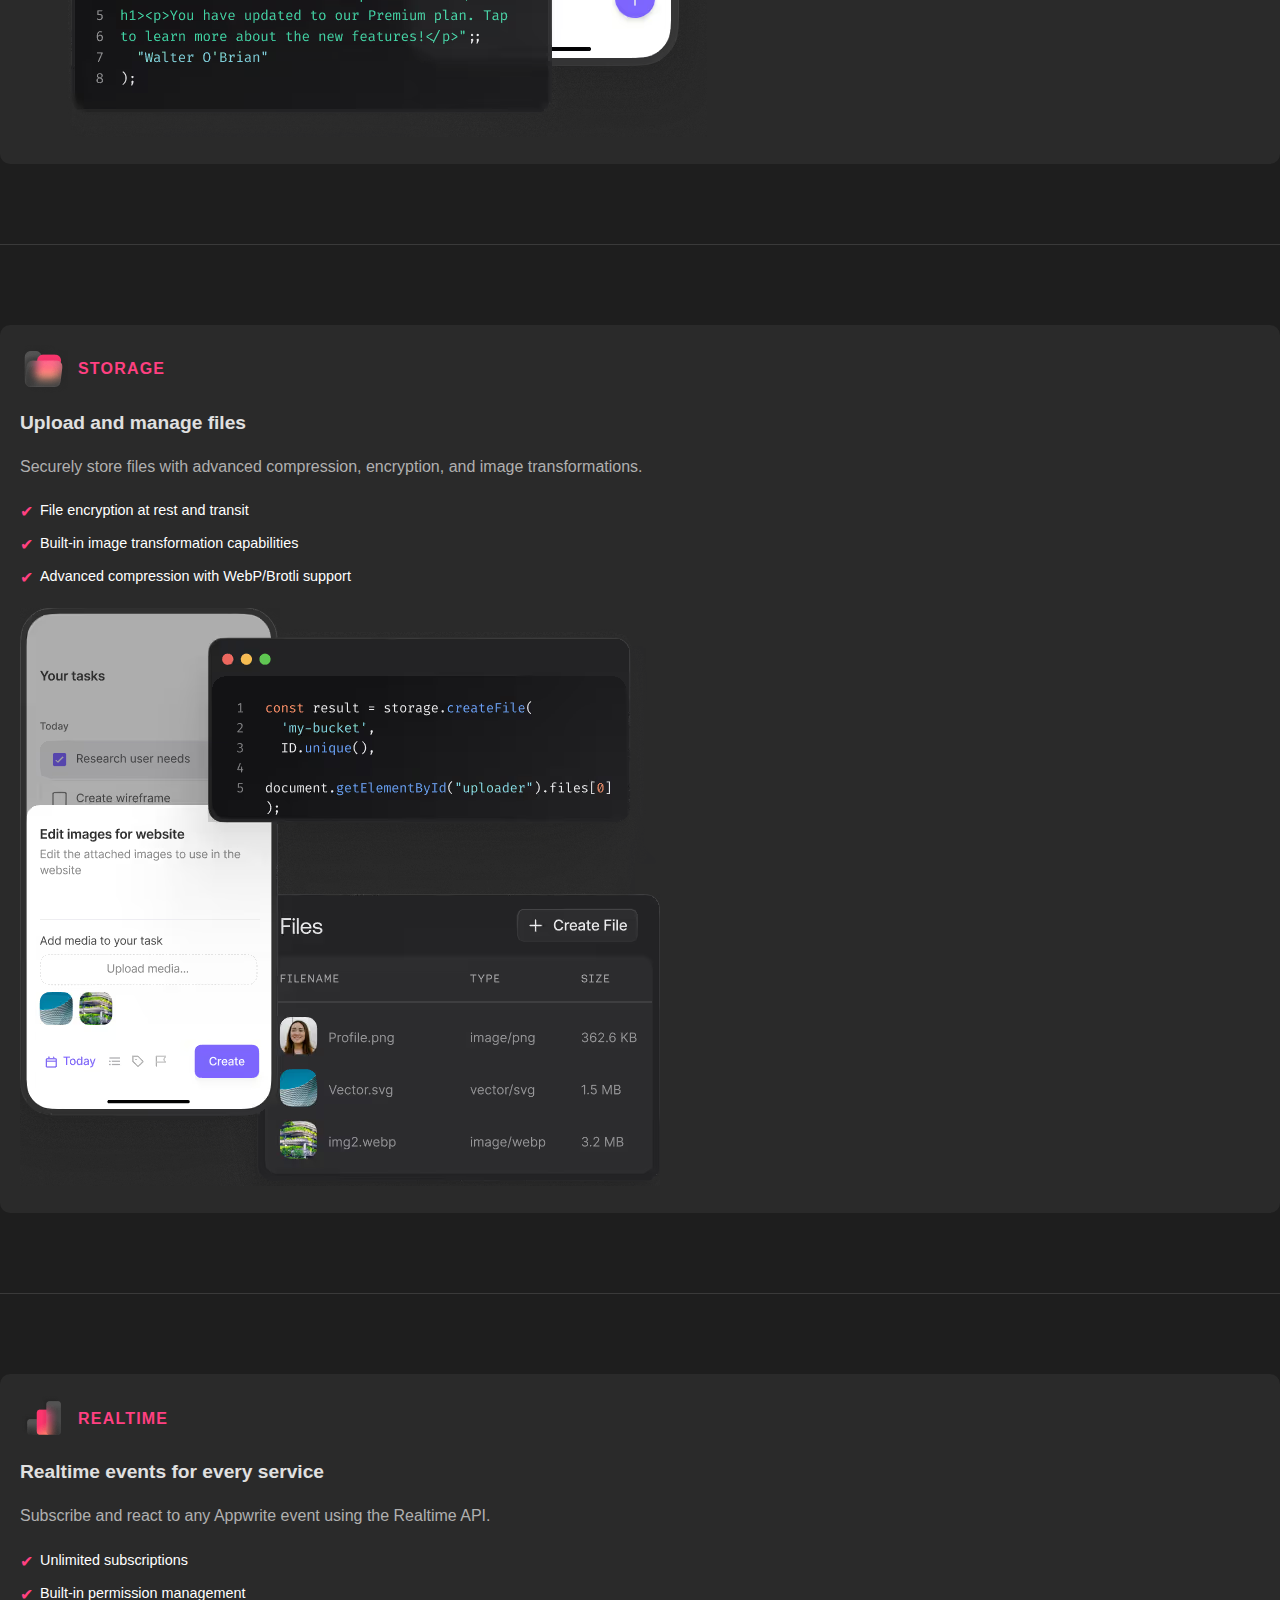
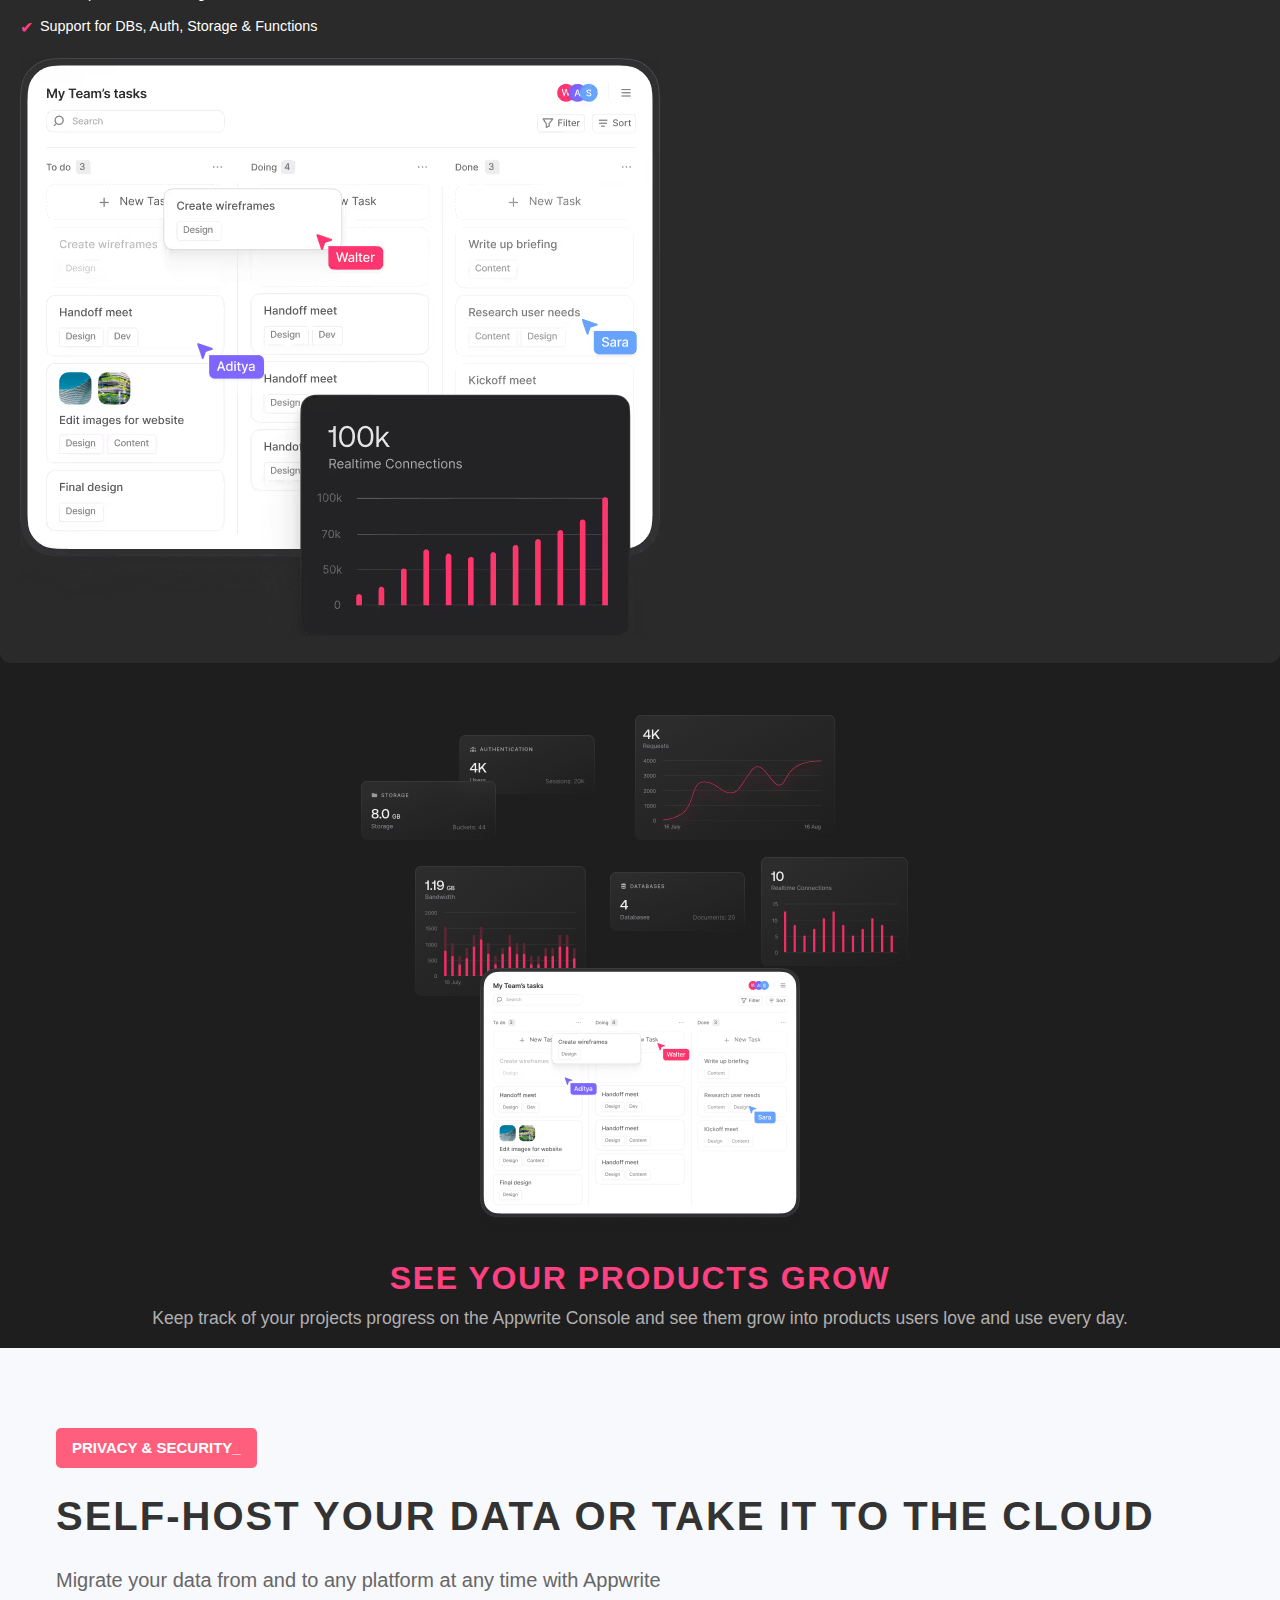
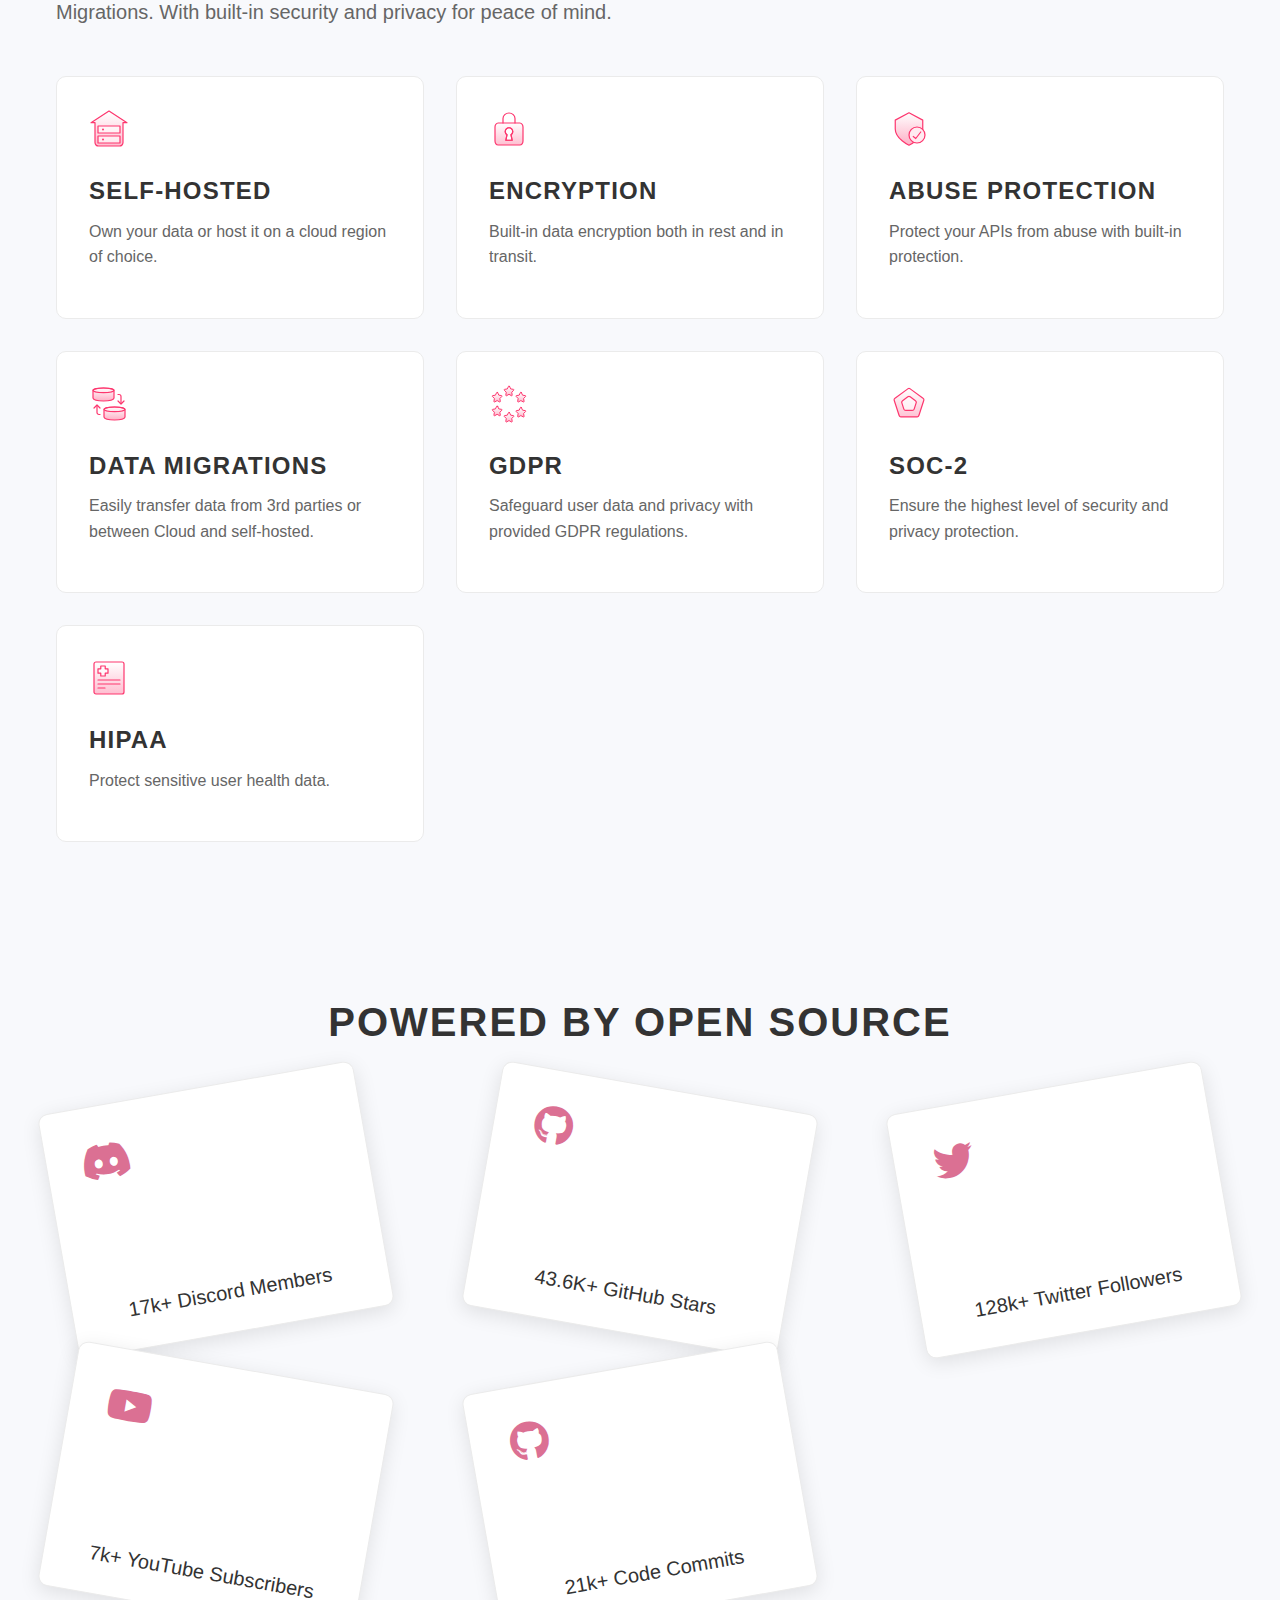
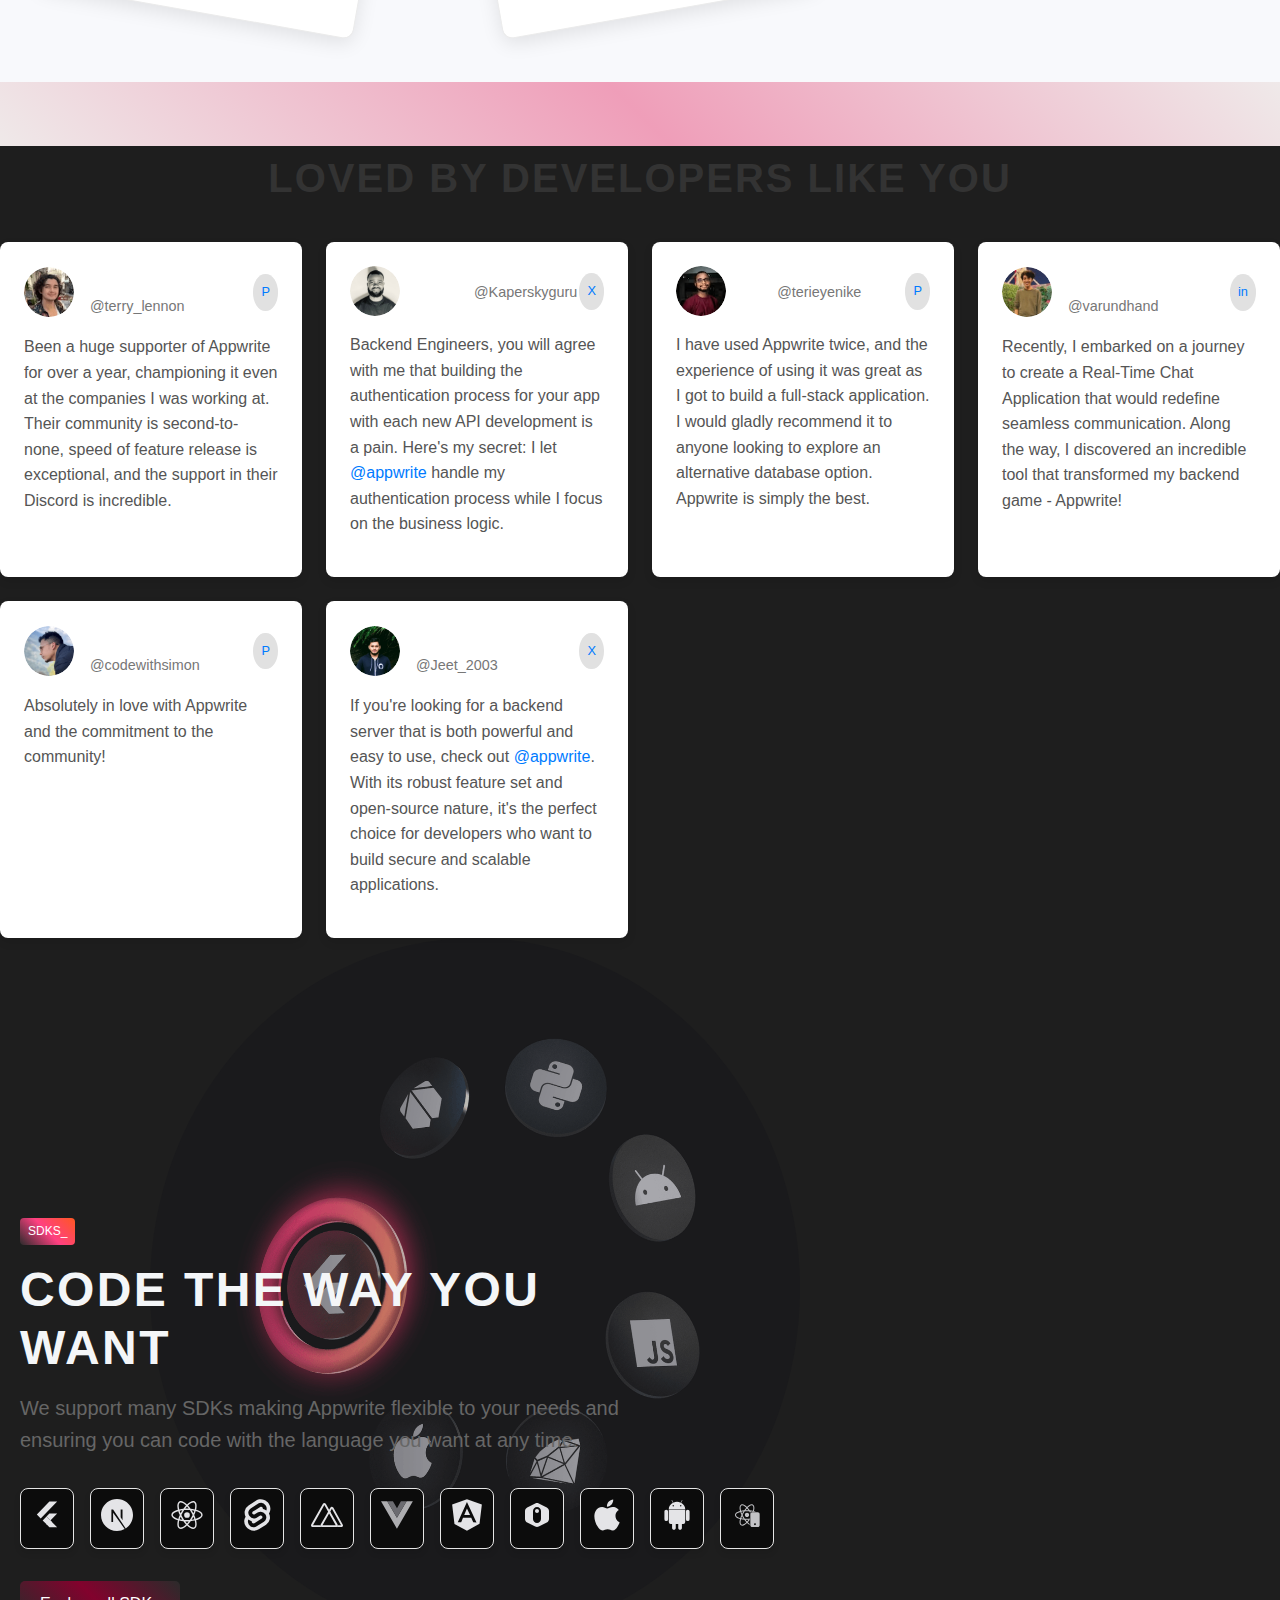
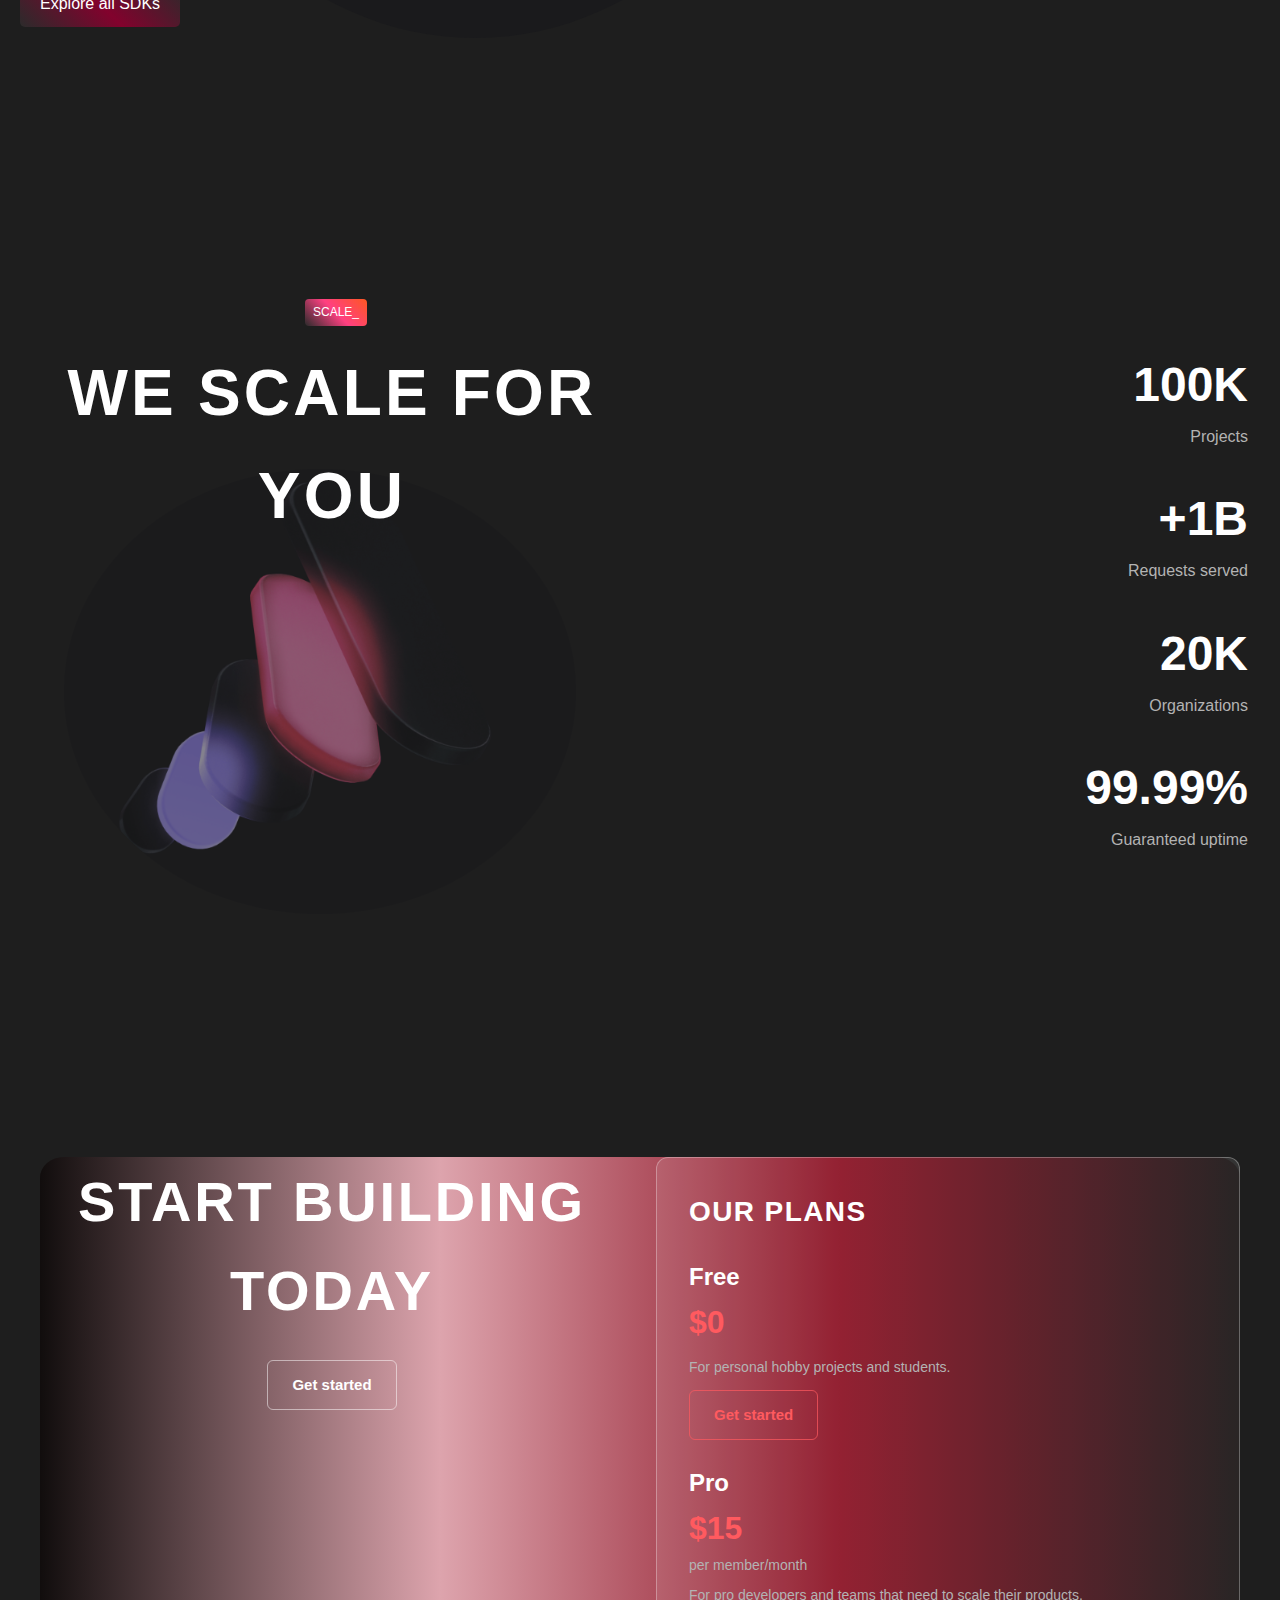
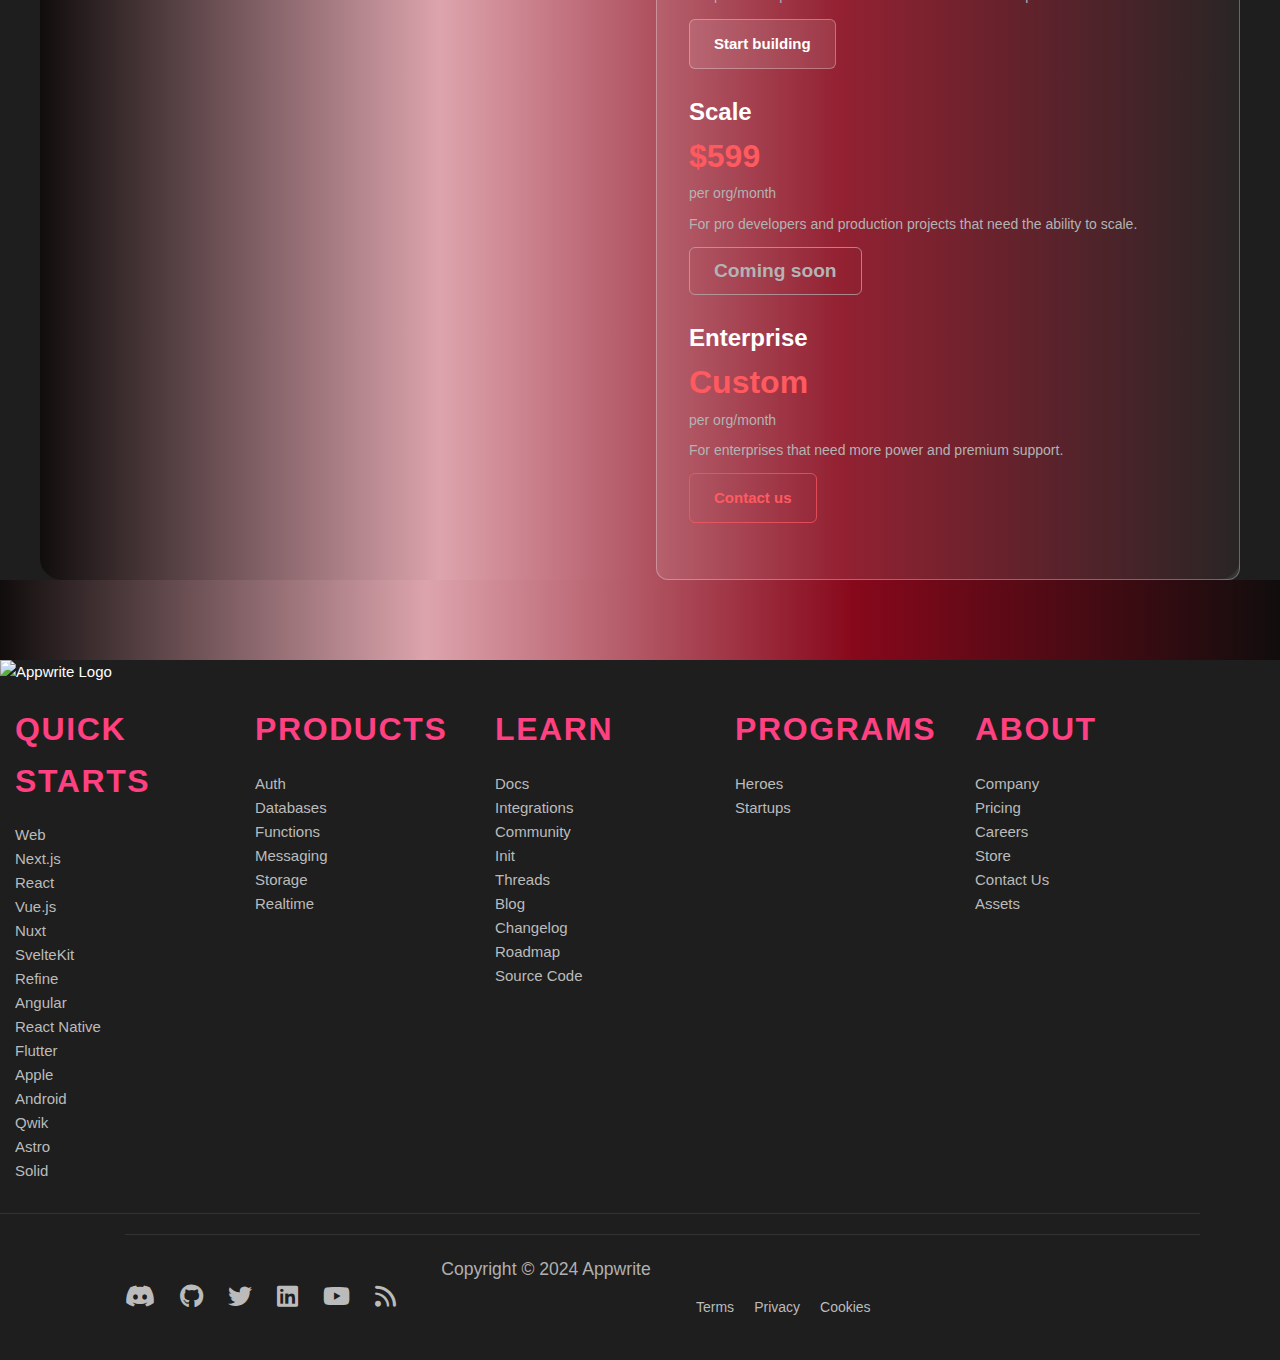
==== commit f426b60e: "appwrite" ====
--- a/index.html
+++ b/index.html
@@ -646,6 +646,20 @@
     
     </div>
   </footer> 
+  <script>
+    // JavaScript to toggle the menu visibility
+    const menuIcon = document.querySelector('.menu-icon');
+    const menu = document.querySelector('.menu');
+
+    menuIcon.addEventListener('click', () => {
+        if (menu.style.display === 'block') {
+            menu.style.display = 'none';
+        } else {
+            menu.style.display = 'block';
+        }
+    });
+
+</script>
 </body>
 </html>
 
--- a/style.css
+++ b/style.css
@@ -23,8 +23,8 @@
 }
 
 body {
-    font-family: 'Segoe UI', Tahoma, Geneva, Verdana, sans-serif;
-    background-color: var(--background-color);
+    font-family: 'Segoe UI', Tahoma, Geneva, Verdana, sans-serif , Arial, Helvetica, sans-serif;
+    /* background-color: var(--background-color); */
     color: var(--text-color);
 }
 
@@ -785,7 +785,7 @@
        grid-template-columns: 1fr;
     }
  }
- 
+
  .container1 {
    
     margin: 0 auto;
@@ -810,6 +810,7 @@
     background-color: white;
     padding: 1.5rem;
     border-radius: 8px;
+    box-shadow: 0 4px 10px rgba(0, 0, 0, 0.1);
 }
 
 .user-info {
@@ -855,13 +856,14 @@
 }
 
 a {
-    color: pink;
+    color: #007BFF;
     text-decoration: none;
 }
 
 a:hover {
     text-decoration: underline;
 }
+
 /* Section Wrapper */
 .section-hero {
     position: relative;
@@ -1054,7 +1056,8 @@
     .bg-image {
         display: none; /* Hide background on mobile */
     }
-} 
+}
+
 
 .relative-wrapper {
     position: relative;
@@ -1201,6 +1204,7 @@
     }
 }
 
+
 .appwrite-footer {
     background:linear-gradient(90deg ,#110d0d, #dda4ad , #87081b,#110d0d) ;
     color: #fff;
@@ -1306,4 +1310,376 @@
   .footer-policies li a:hover {
     color: #fff;
   }
-  +
+  
+
+
+
+  /* Default styles for all devices */
+body {
+    font-family: 'Segoe UI', Tahoma, Geneva, Verdana, sans-serif;
+    background-color: var(--background-color);
+    color: var(--text-color);
+    line-height: 1.6;
+    margin: 0;
+    padding: 0;
+    transition: background-color 0.3s ease, color 0.3s ease;
+}
+
+/* Apply attractive hover effects for buttons */
+button, .btn {
+    
+    border: none;
+    padding: 12px 24px;
+    border-radius: 8px;
+    cursor: pointer;
+    font-size: 1.2rem;
+    transition: background-color 0.3s ease, transform 0.3s ease;
+}
+
+button:hover, .btn:hover {
+    background-color: var(--primary-hover-color);
+    transform: scale(1.05);
+}
+
+/* Headings and text styling */
+h1, h2, h3 {
+    color: var(--primary-color);
+    text-transform: uppercase;
+    letter-spacing: 0.05em;
+}
+
+h1 {
+    font-size: 2.5rem;
+}
+
+h2 {
+    font-size: 2rem;
+}
+
+p {
+    font-size: 1.1rem;
+    color: #b0b0b0;
+    margin-bottom: 1rem;
+}
+
+/* Container layout improvements */
+.container {
+    max-width: 1200px;
+    margin: 0 auto;
+    padding: 20px;
+}
+
+/* Media Queries */
+
+/* Large desktops */
+@media (min-width: 1600px) {
+    body {
+        font-size: 18px;
+    }
+    .navbar {
+        padding: 25px 80px;
+    }
+    h1 {
+        font-size: 3.5rem;
+    }
+    .btn {
+        padding: 14px 30px;
+    }
+}
+
+/* Small desktops */
+@media (min-width: 1441px) and (max-width: 1599px) {
+    body {
+        font-size: 16px;
+    }
+    .navbar {
+        padding: 20px 60px;
+    }
+    h1 {
+        font-size: 3rem;
+    }
+    .btn {
+        padding: 12px 28px;
+    }
+}
+
+/* Medium laptops */
+@media (min-width: 1280px) and (max-width: 1440px) {
+    body {
+        font-size: 15px;
+    }
+    .navbar {
+        padding: 20px 50px;
+    }
+    h1 {
+        font-size: 2.8rem;
+    }
+    .btn {
+        padding: 12px 26px;
+    }
+}
+
+/* Small laptops */
+@media (min-width: 1025px) and (max-width: 1279px) {
+    body {
+        font-size: 14px;
+    }
+    .navbar {
+        padding: 15px 40px;
+    }
+    h1 {
+        font-size: 2.6rem;
+    }
+    .btn {
+        padding: 10px 24px;
+    }
+}
+
+/* Large tablets */
+@media (min-width: 992px) and (max-width: 1024px) {
+    body {
+        font-size: 13px;
+    }
+    .navbar {
+        padding: 15px 30px;
+    }
+    h1 {
+        font-size: 2.4rem;
+    }
+    .btn {
+        padding: 10px 22px;
+    }
+}
+
+/* Small tablets */
+@media (min-width: 768px) and (max-width: 991px) {
+    body {
+        font-size: 12px;
+    }
+    .navbar {
+        padding: 15px 20px;
+        flex-direction: column;
+    }
+    h1 {
+        font-size: 2.2rem;
+    }
+    .btn {
+        padding: 10px 20px;
+    }
+}
+
+/* Medium mobile screens */
+@media (min-width: 480px) and (max-width: 767px) {
+    body {
+        font-size: 11px;
+    }
+    .navbar {
+        padding: 10px;
+    }
+    h1 {
+        font-size: 2rem;
+        text-align: center;
+    }
+    .appwrite-section {
+        padding: 40px;
+        flex-direction: column;
+    }
+    .btn {
+        padding: 8px 18px;
+        font-size: 1rem;
+    }
+}
+
+/* Small mobile screens */
+@media (max-width: 479px) {
+    body {
+        font-size: 10px;
+    }
+    .navbar {
+        padding: 5px;
+        flex-direction: column;
+        text-align: center;
+    }
+    h1 {
+        font-size: 1.8rem;
+        text-align: center;
+    }
+    .appwrite-section {
+        padding: 30px;
+    }
+    .btn {
+        padding: 8px 16px;
+        font-size: 0.9rem;
+    }
+}
+
+/* Transitions for smoothness */
+.nav-links a, .btn {
+    transition: background-color 0.3s ease, color 0.3s ease, transform 0.3s ease;
+}
+
+/* Add subtle animations for hover effects */
+.nav-links a:hover {
+    color: var(--primary-color);
+    transform: translateY(-2px);
+}
+
+/* General Styling */
+body {
+    font-family: Arial, sans-serif;
+    background-color: #1e1e1e;
+    color: #fff;
+    margin: 0;
+    padding: 0;
+}
+
+.navbar {
+    display: flex;
+    justify-content: space-between;
+    align-items: center;
+    padding: 15px 30px;
+    background-color: #1e1e1e; /* Dark background */
+    position: sticky;
+    top: 0;
+    z-index: 100;
+    box-shadow: 0 2px 4px rgba(0, 0, 0, 0.2);
+}
+
+.navbar .logo {
+    font-size: 24px;
+    color: #fff;
+    font-weight: bold;
+}
+
+.nav-links {
+    list-style: none;
+    display: flex;
+    gap: 20px;
+}
+
+.nav-links li {
+    display: inline;
+}
+
+.nav-links li a {
+    color: #fff;
+    text-decoration: none;
+    font-size: 18px;
+    transition: color 0.3s;
+}
+
+.nav-links li a:hover {
+    color: #f05454; /* Hover color for links */
+}
+
+/* Sign-up and Get Started Buttons */
+.navbar .cta-buttons {
+    display: flex;
+    gap: 10px;
+}
+
+.navbar .cta-buttons .btn-signup,
+.navbar .cta-buttons .btn-get-started {
+    padding: 10px 20px;
+    border: none;
+    border-radius: 20px;
+    cursor: pointer;
+    font-weight: bold;
+    transition: all 0.3s;
+}
+
+.btn-signup {
+    background-color: transparent;
+    border: 1px solid #f05454;
+    color: #f05454;
+}
+
+.btn-signup:hover {
+    background-color: #f05454;
+    color: #fff;
+}
+
+.btn-get-started {
+    background-color: #f05454;
+    color: #fff;
+}
+
+.btn-get-started:hover {
+    background-color: #d93b3b;
+}
+
+/* Menu icon for mobile */
+.navbar .menu-icon {
+    display: none;
+    font-size: 28px;
+    color: #fff;
+    cursor: pointer;
+}
+
+/* Collapsible Menu for Small Screens */
+.navbar .menu {
+    display: none;
+    position: absolute;
+    top: 70px; /* Below the navbar */
+    right: 0;
+    width: 100%;
+    background-color: #1e1e1e;
+    padding: 20px;
+    box-shadow: 0 8px 16px rgba(0, 0, 0, 0.2);
+}
+
+.navbar .menu ul {
+    list-style: none;
+    padding-left: 0;
+}
+
+.navbar .menu ul li {
+    padding: 15px 0;
+}
+
+.navbar .menu ul li a {
+    font-size: 18px;
+    color: #fff;
+    text-decoration: none;
+    display: block;
+    padding: 10px 20px;
+}
+
+.navbar .menu ul li a:hover {
+    background-color: #f05454;
+    color: #fff;
+    border-radius: 8px;
+}
+
+/* Media Queries */
+@media (max-width: 1024px) {
+    .nav-links,
+    .cta-buttons {
+        display: none; /* Hide on smaller screens */
+    }
+
+    .navbar .menu-icon {
+        display: block;
+    }
+
+    .navbar .menu {
+        display: none;
+    }
+}
+
+/* For smaller devices, the menu will be displayed */
+@media (max-width: 768px) {
+    .navbar .menu ul li a {
+        font-size: 16px;
+    }
+
+    .navbar .menu ul li {
+        padding: 10px 0;
+    }
+
+    .navbar .menu {
+        width: 100%;
+        text-align: left;
+    }
+}
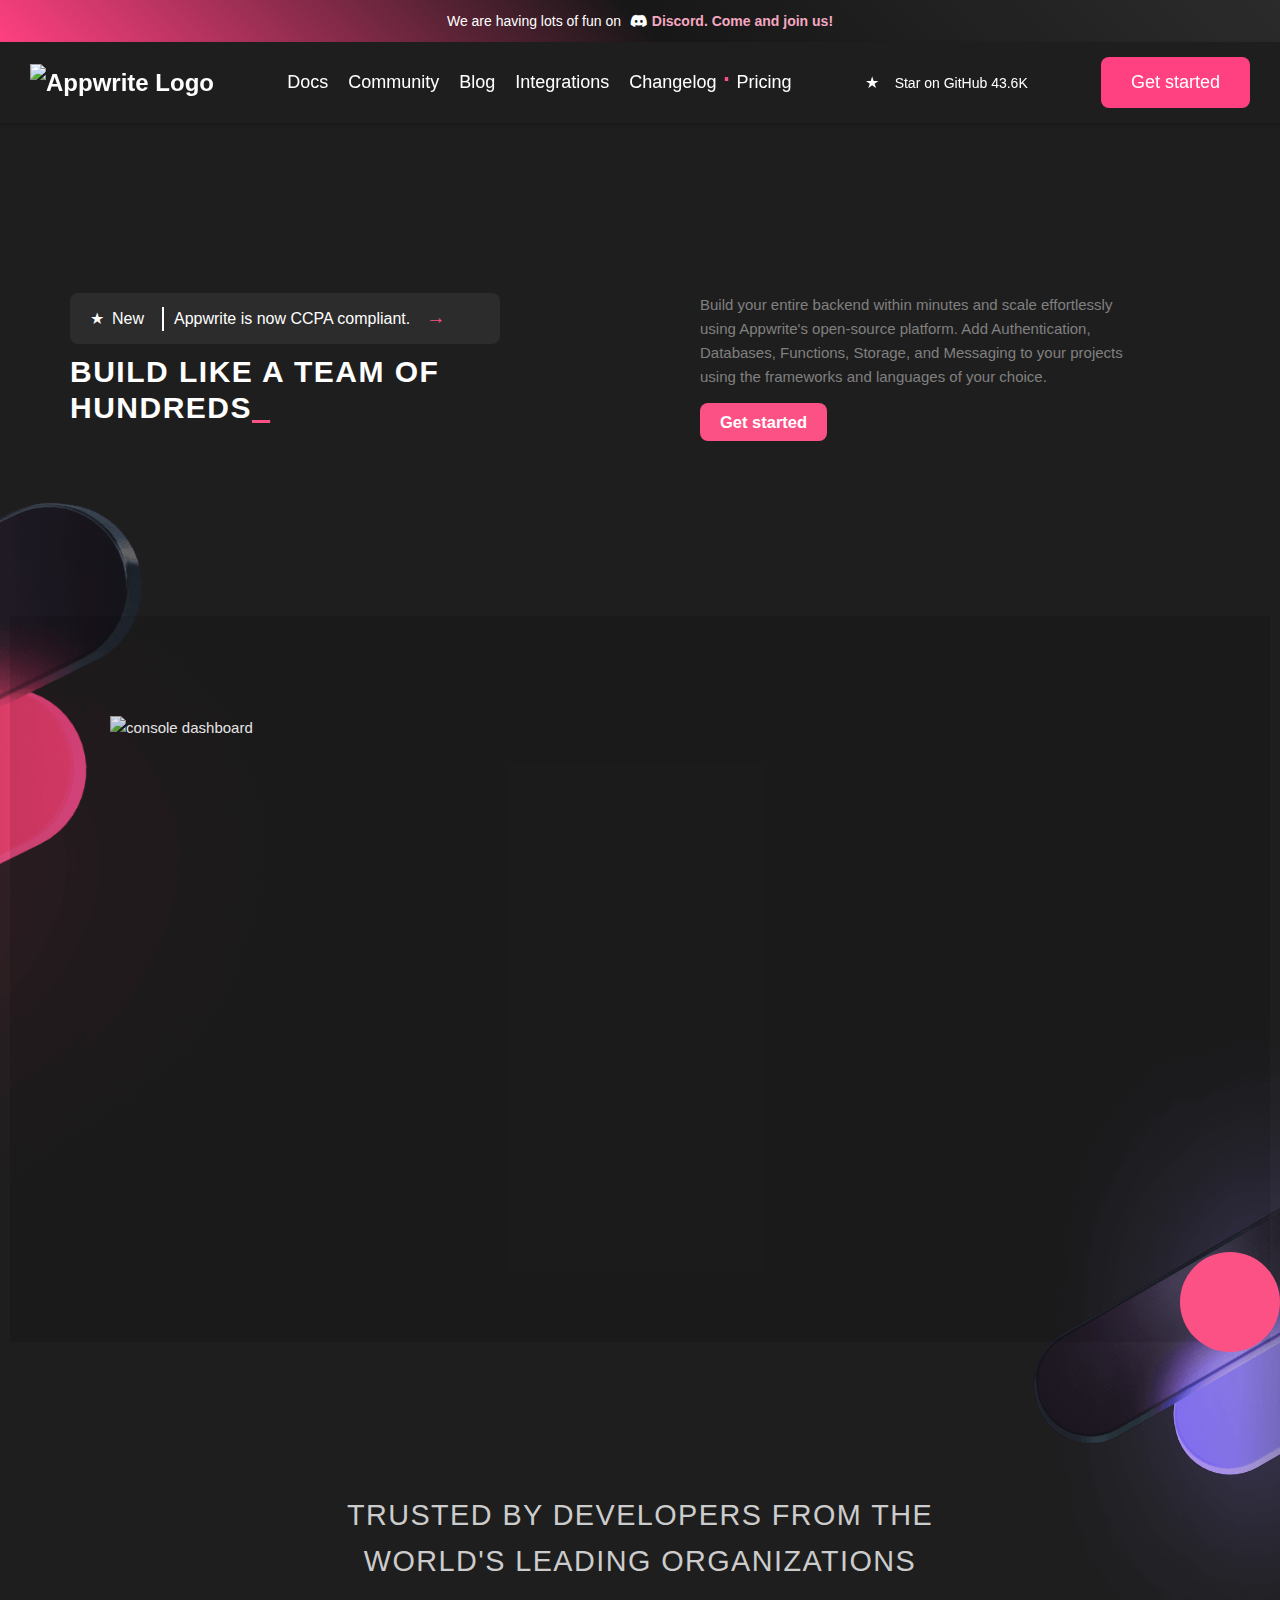
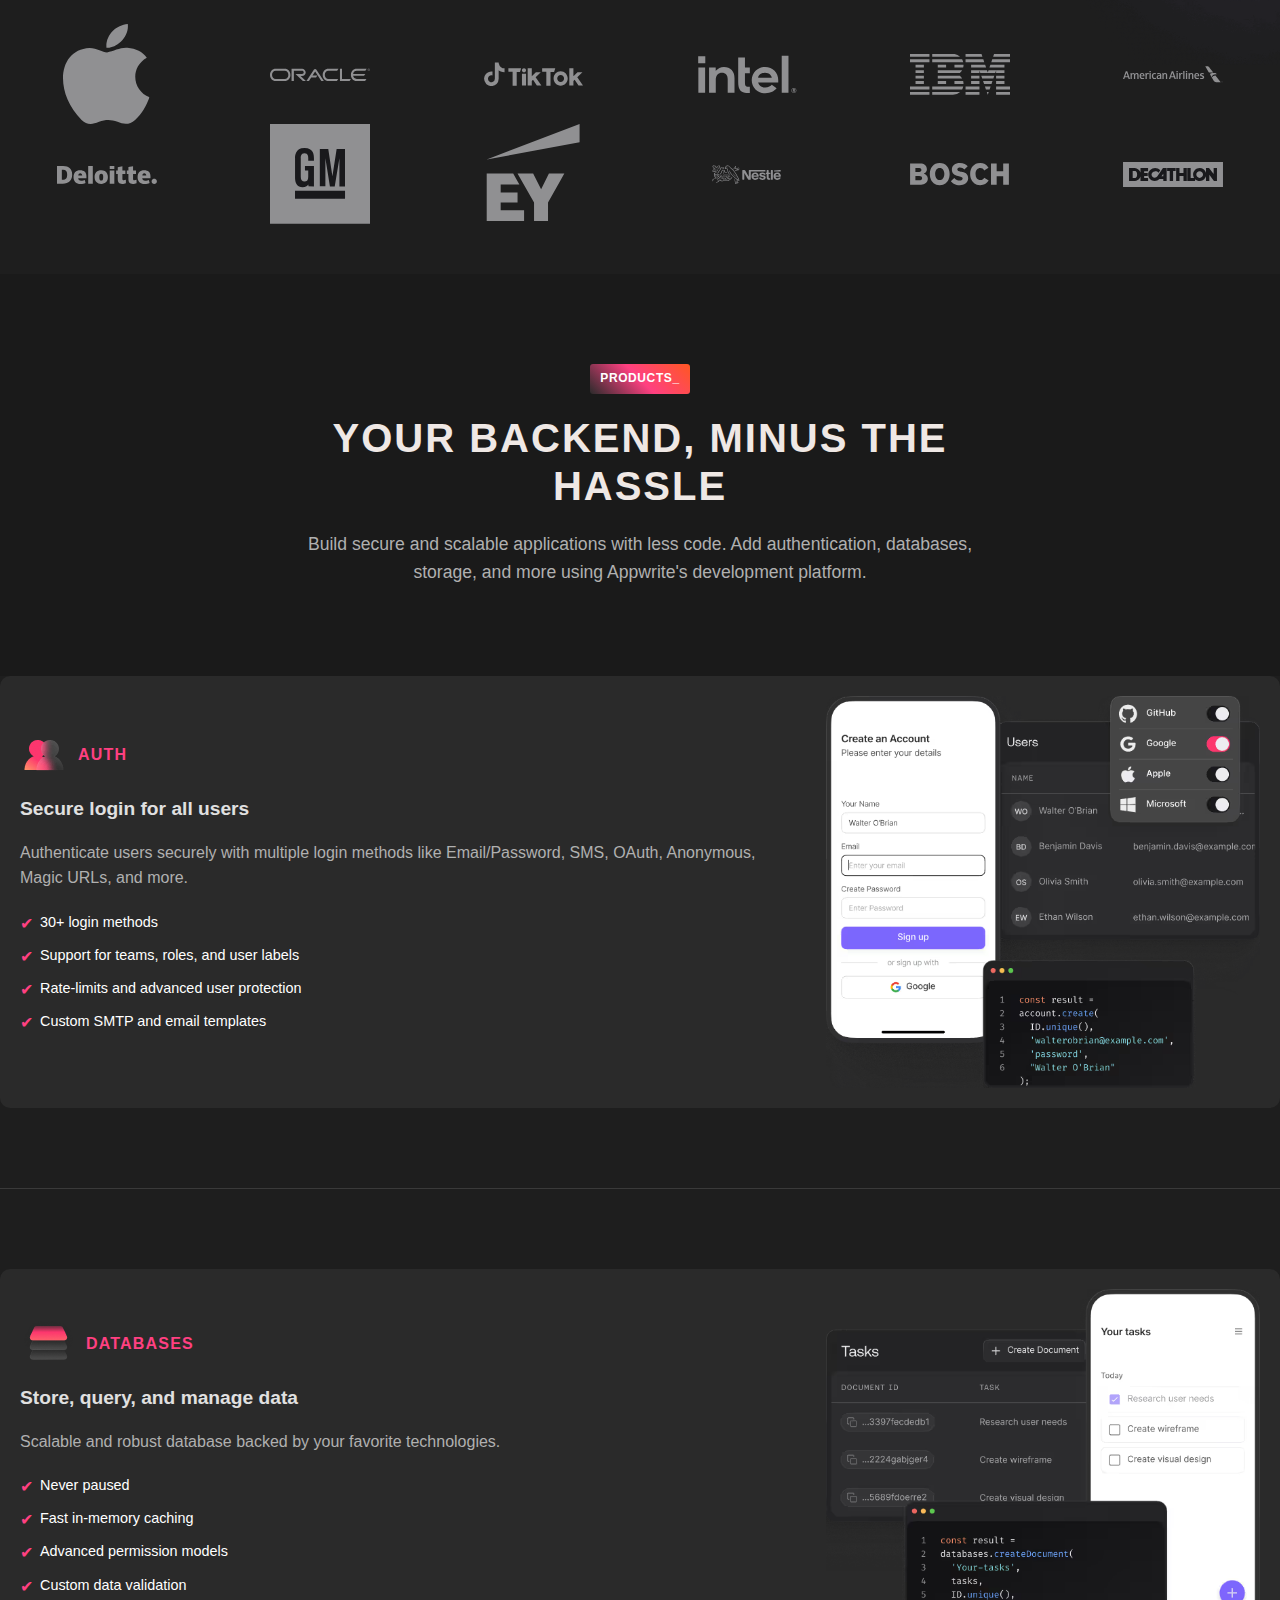
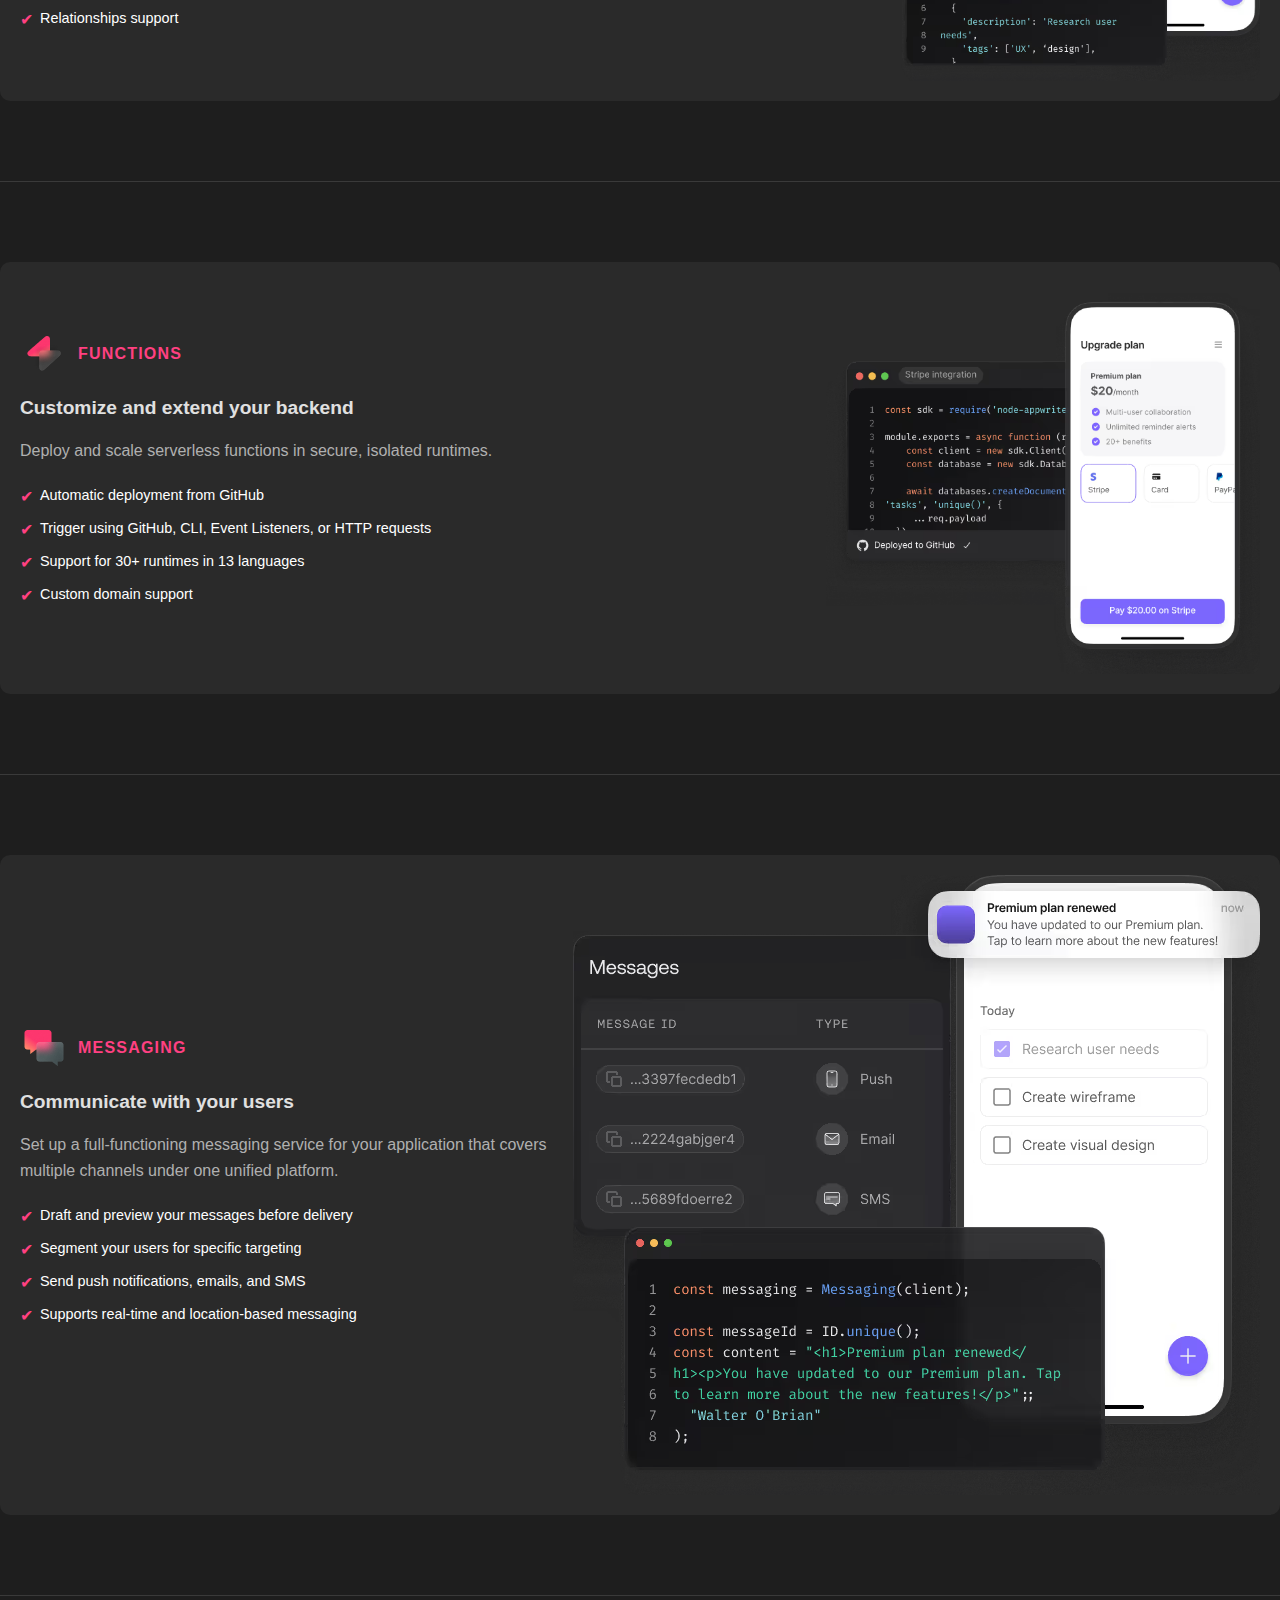
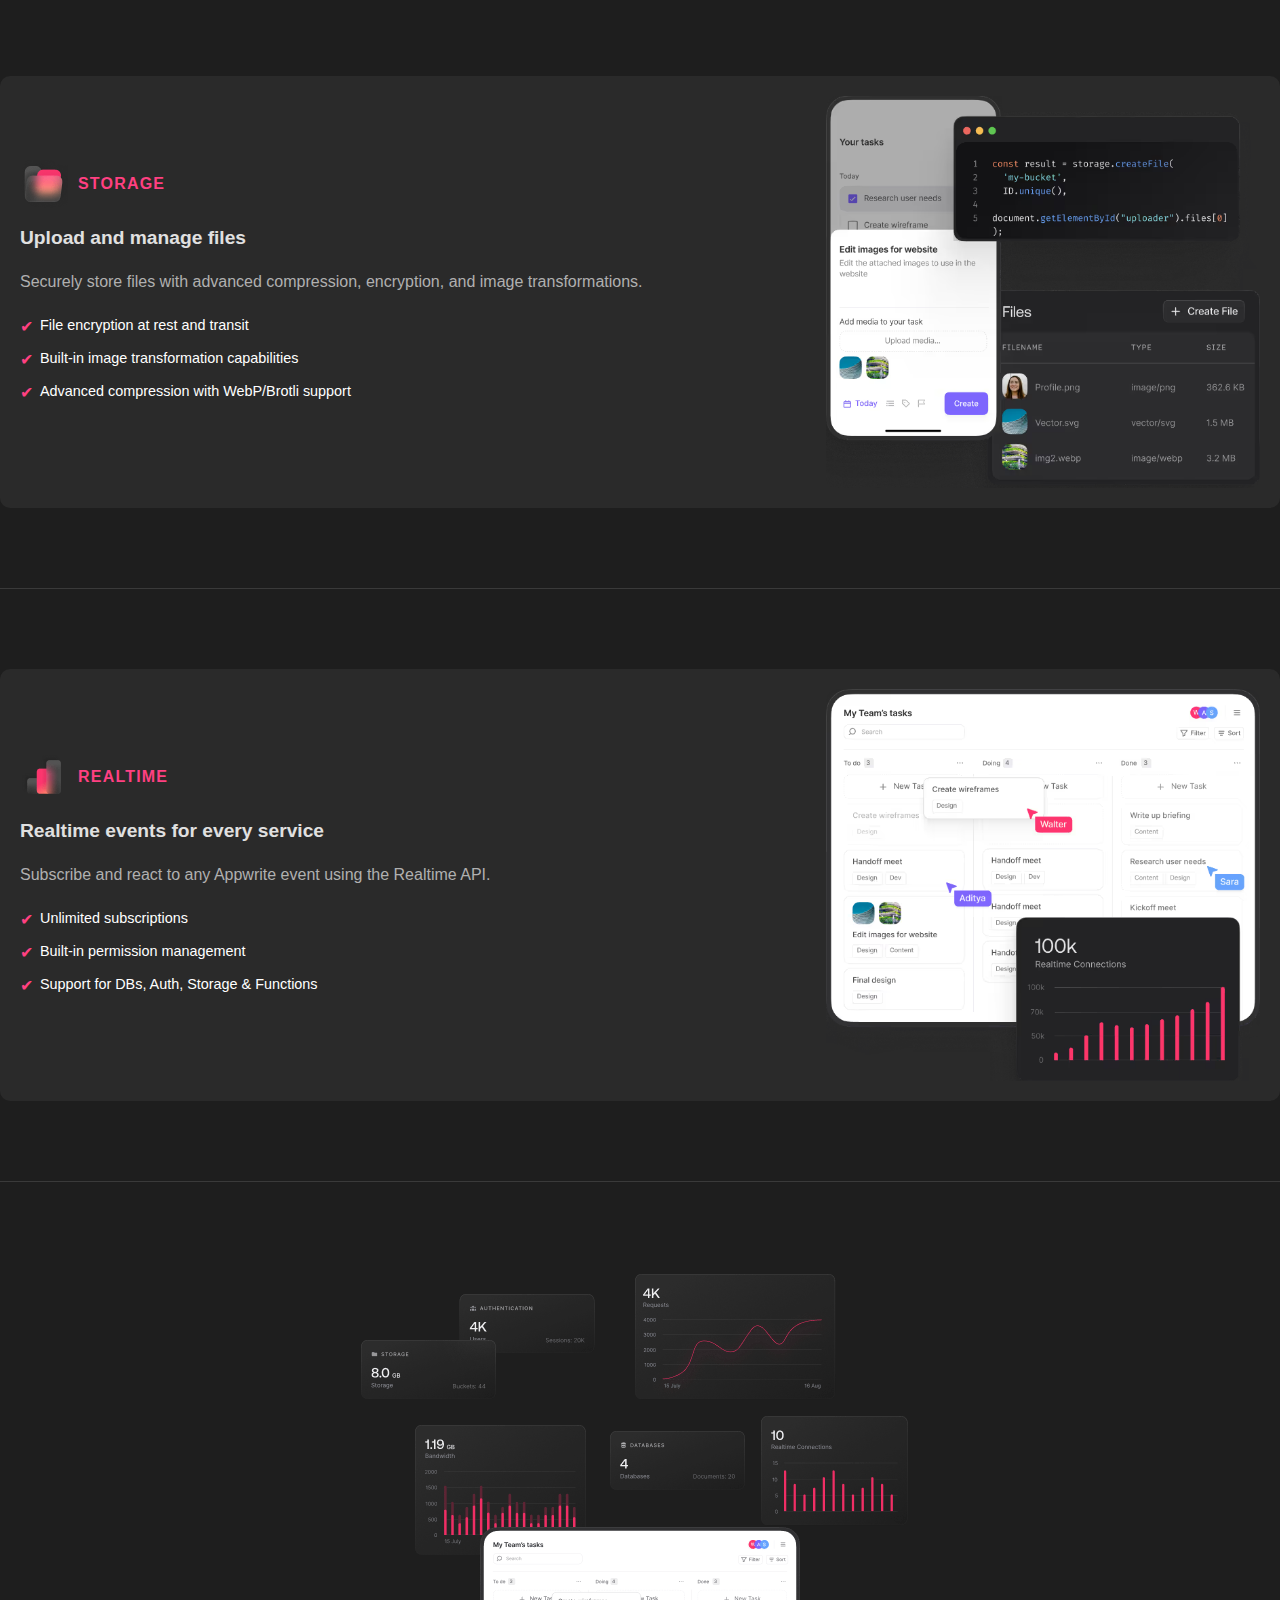
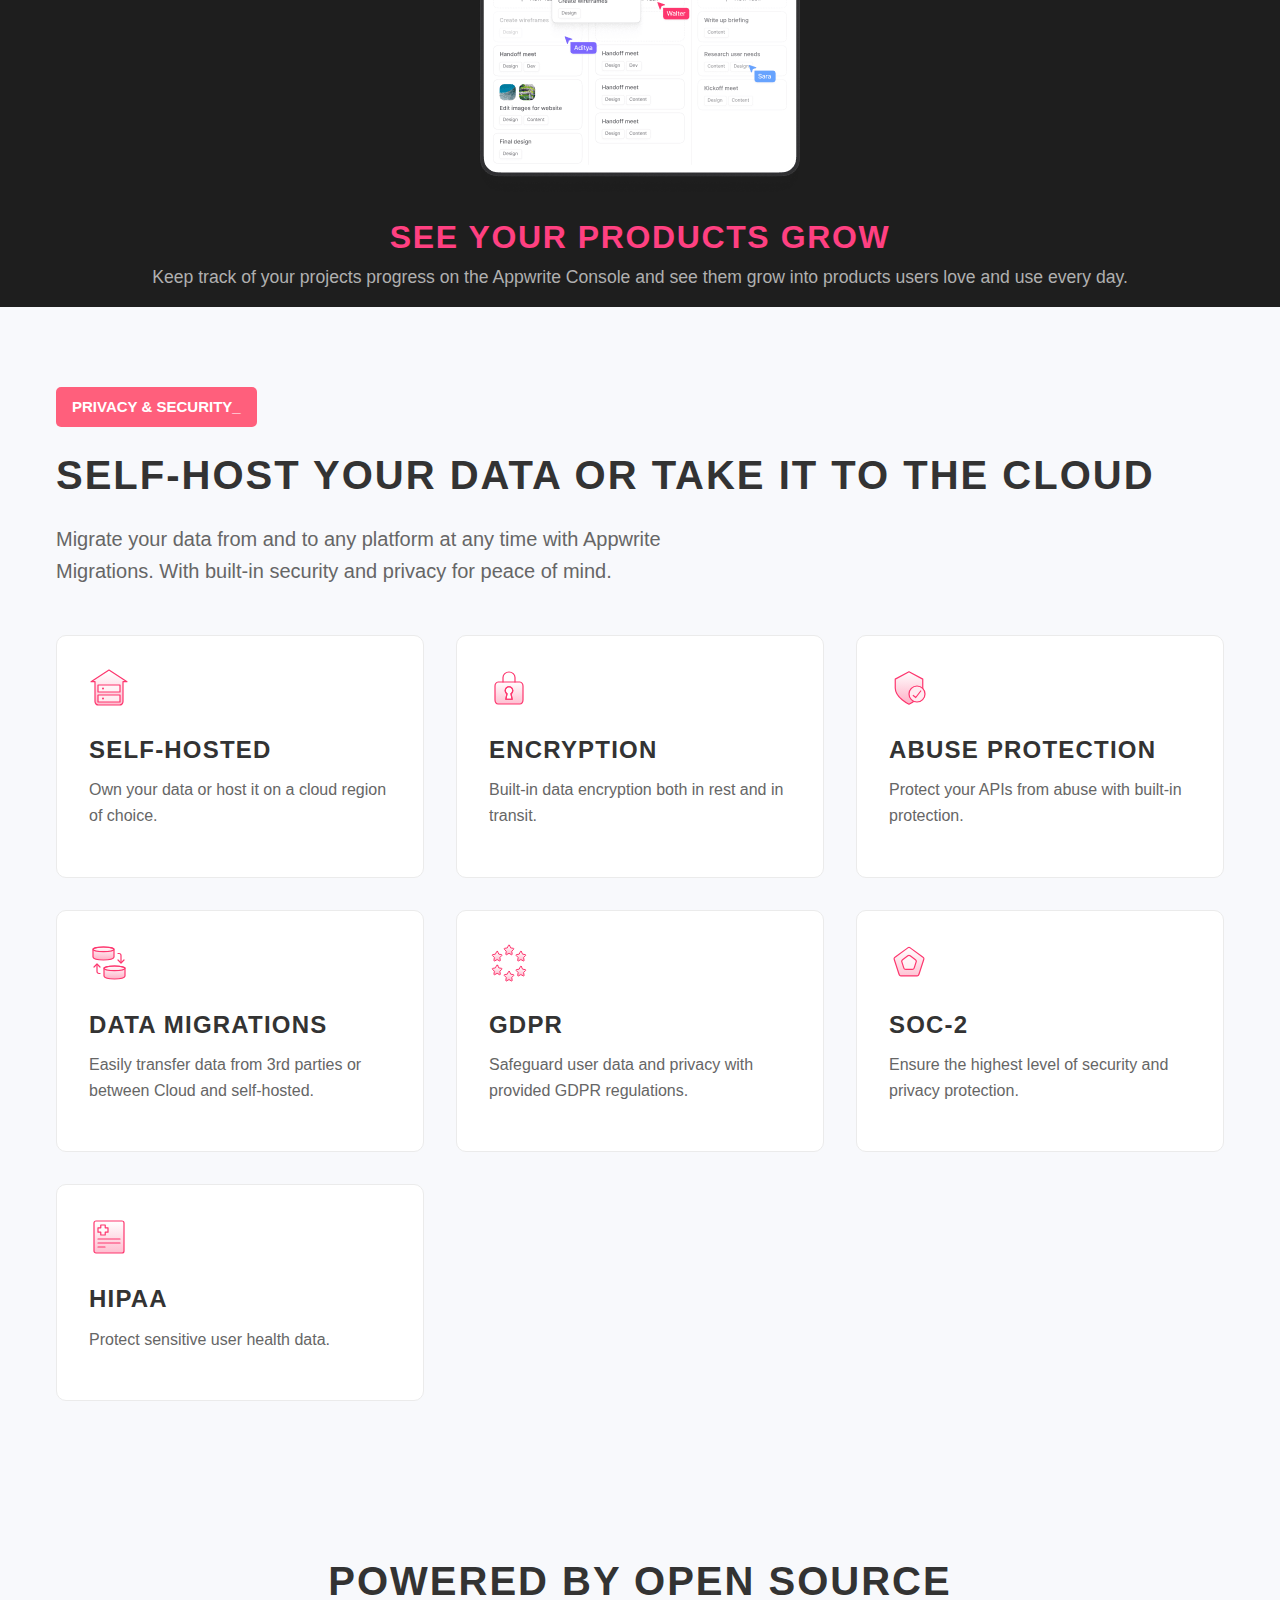
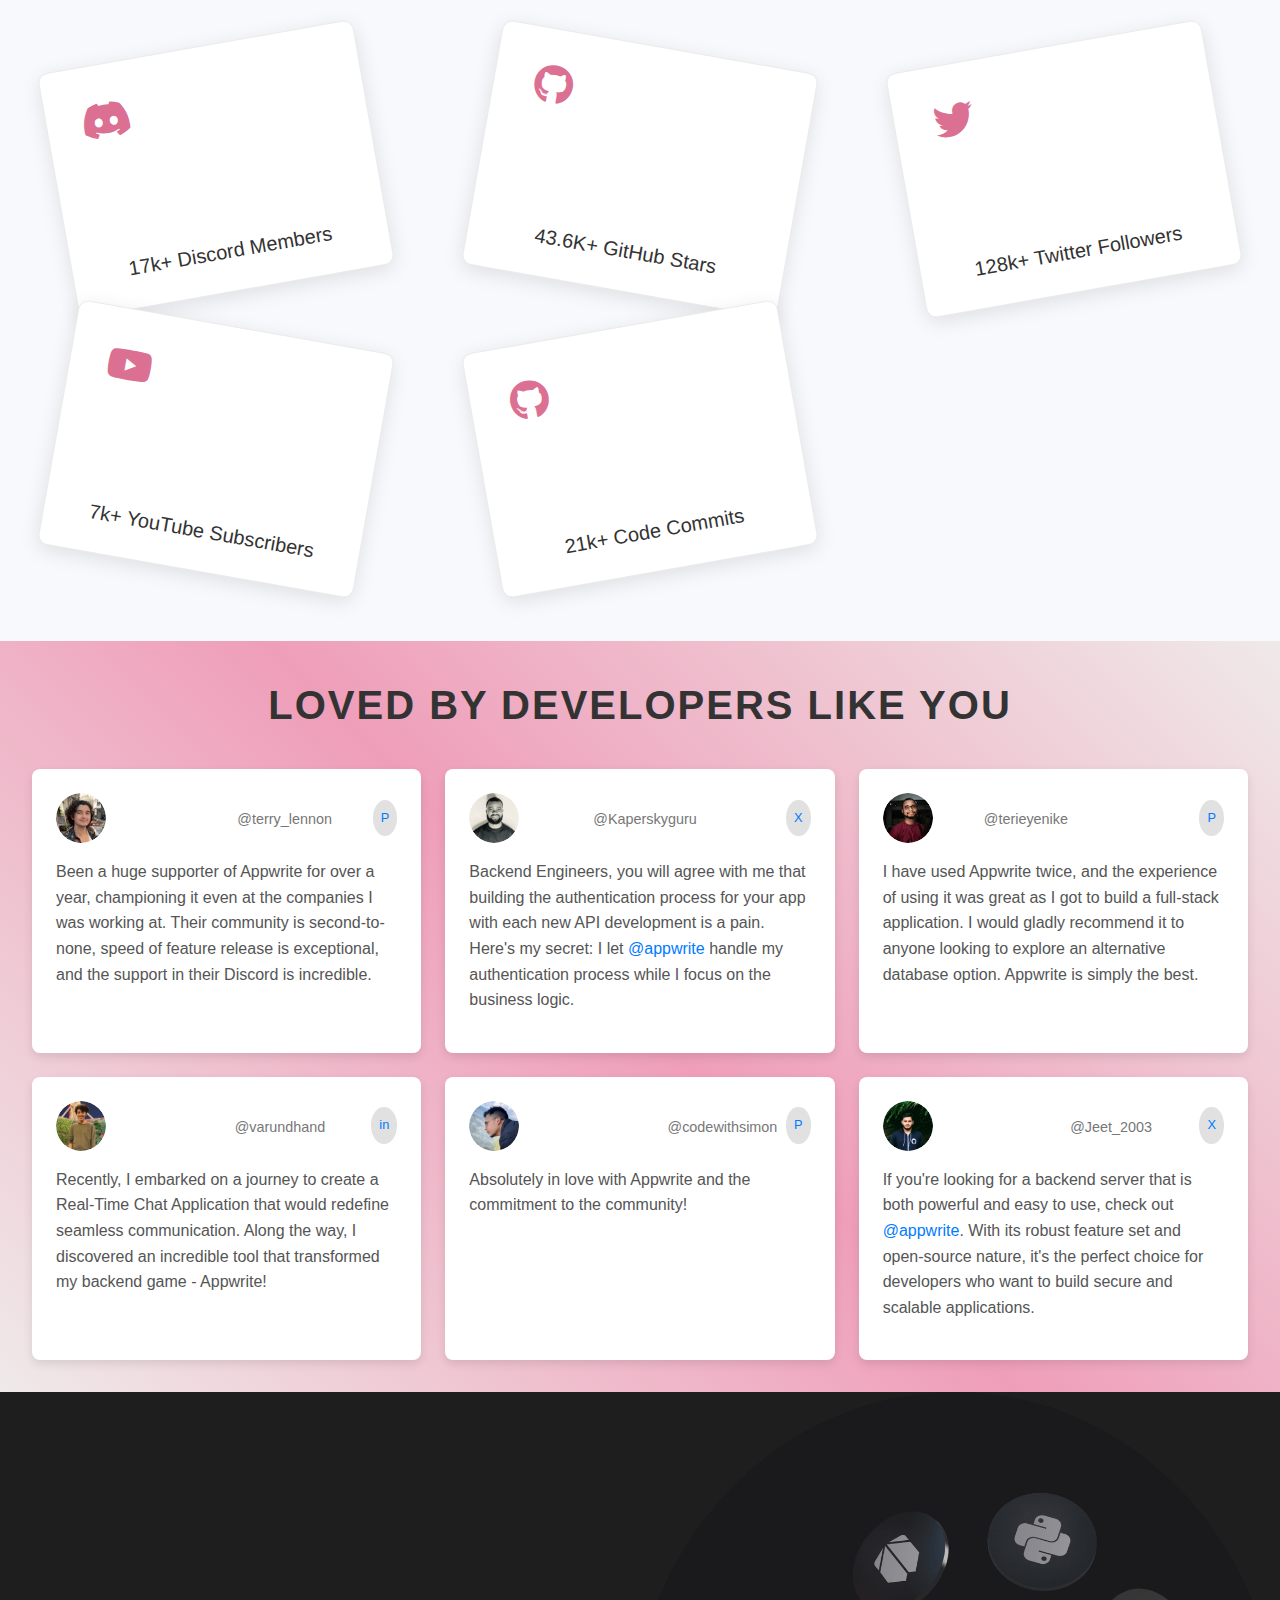
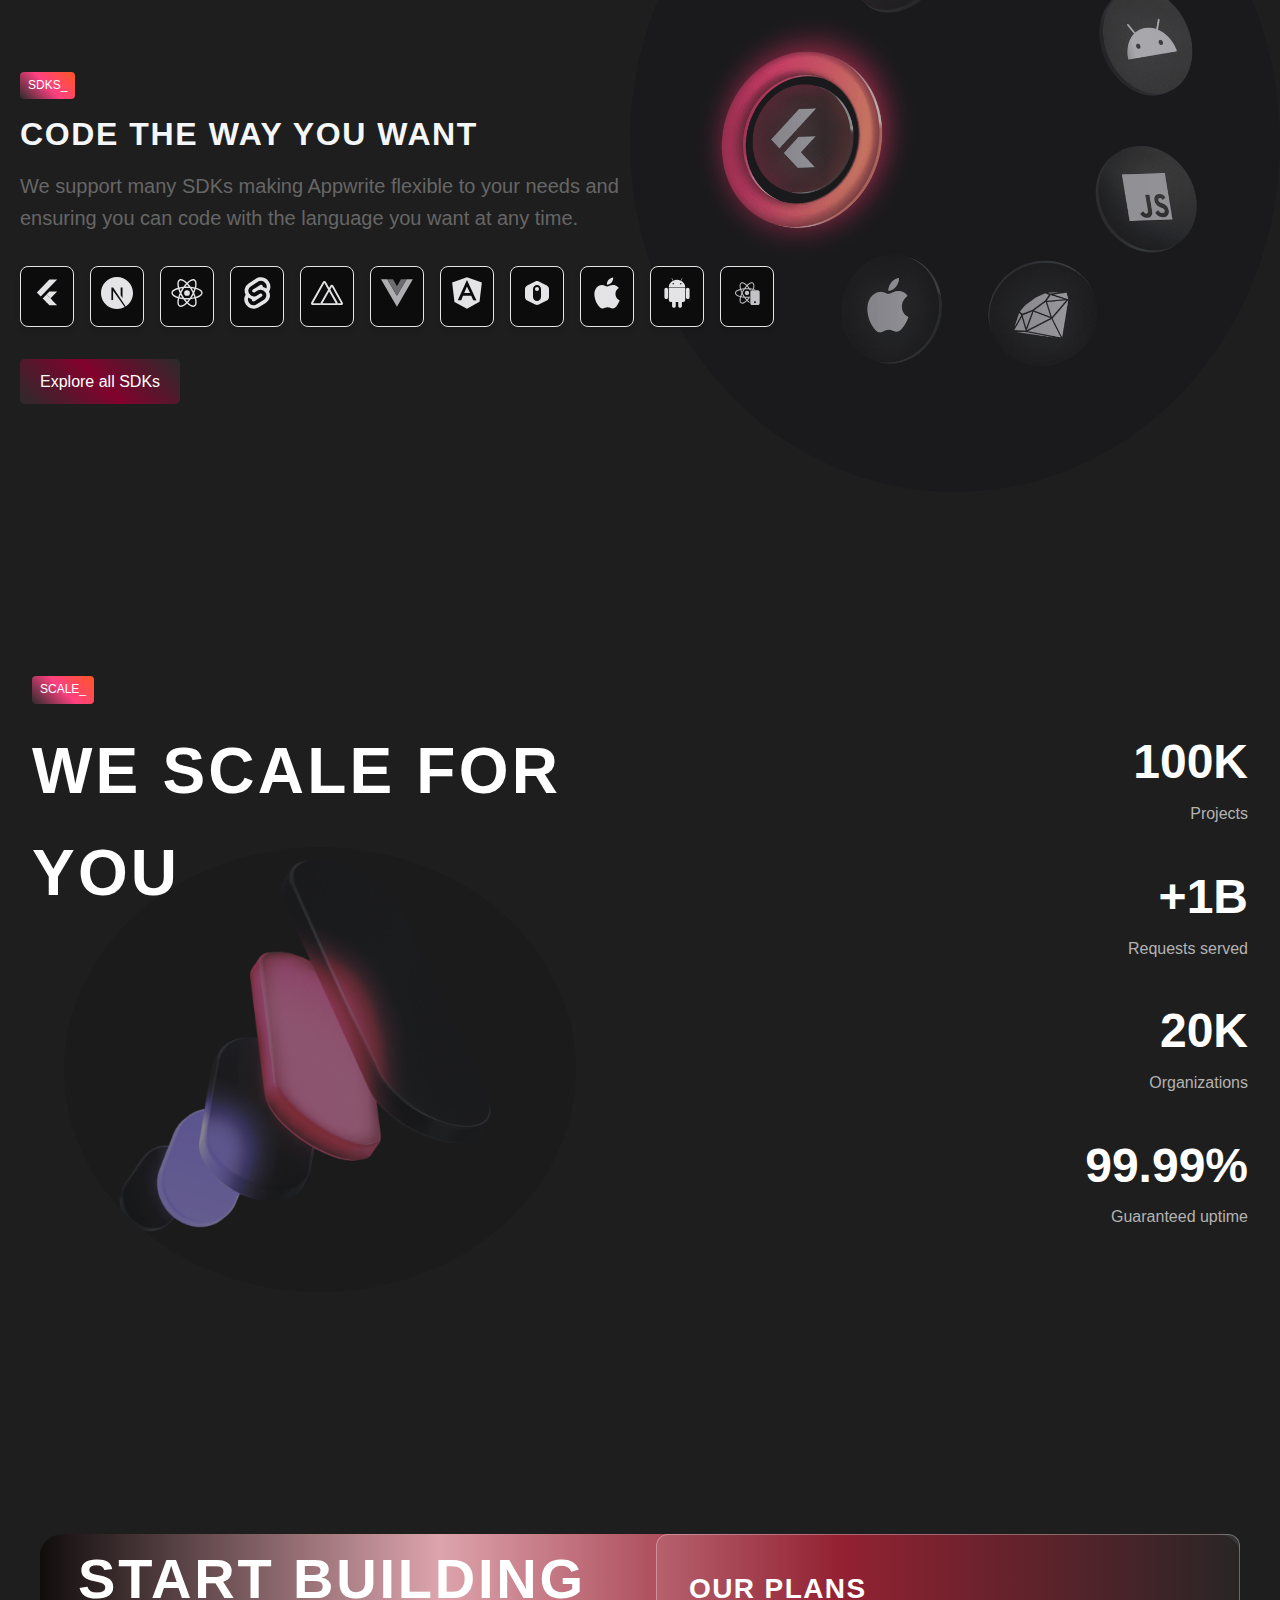
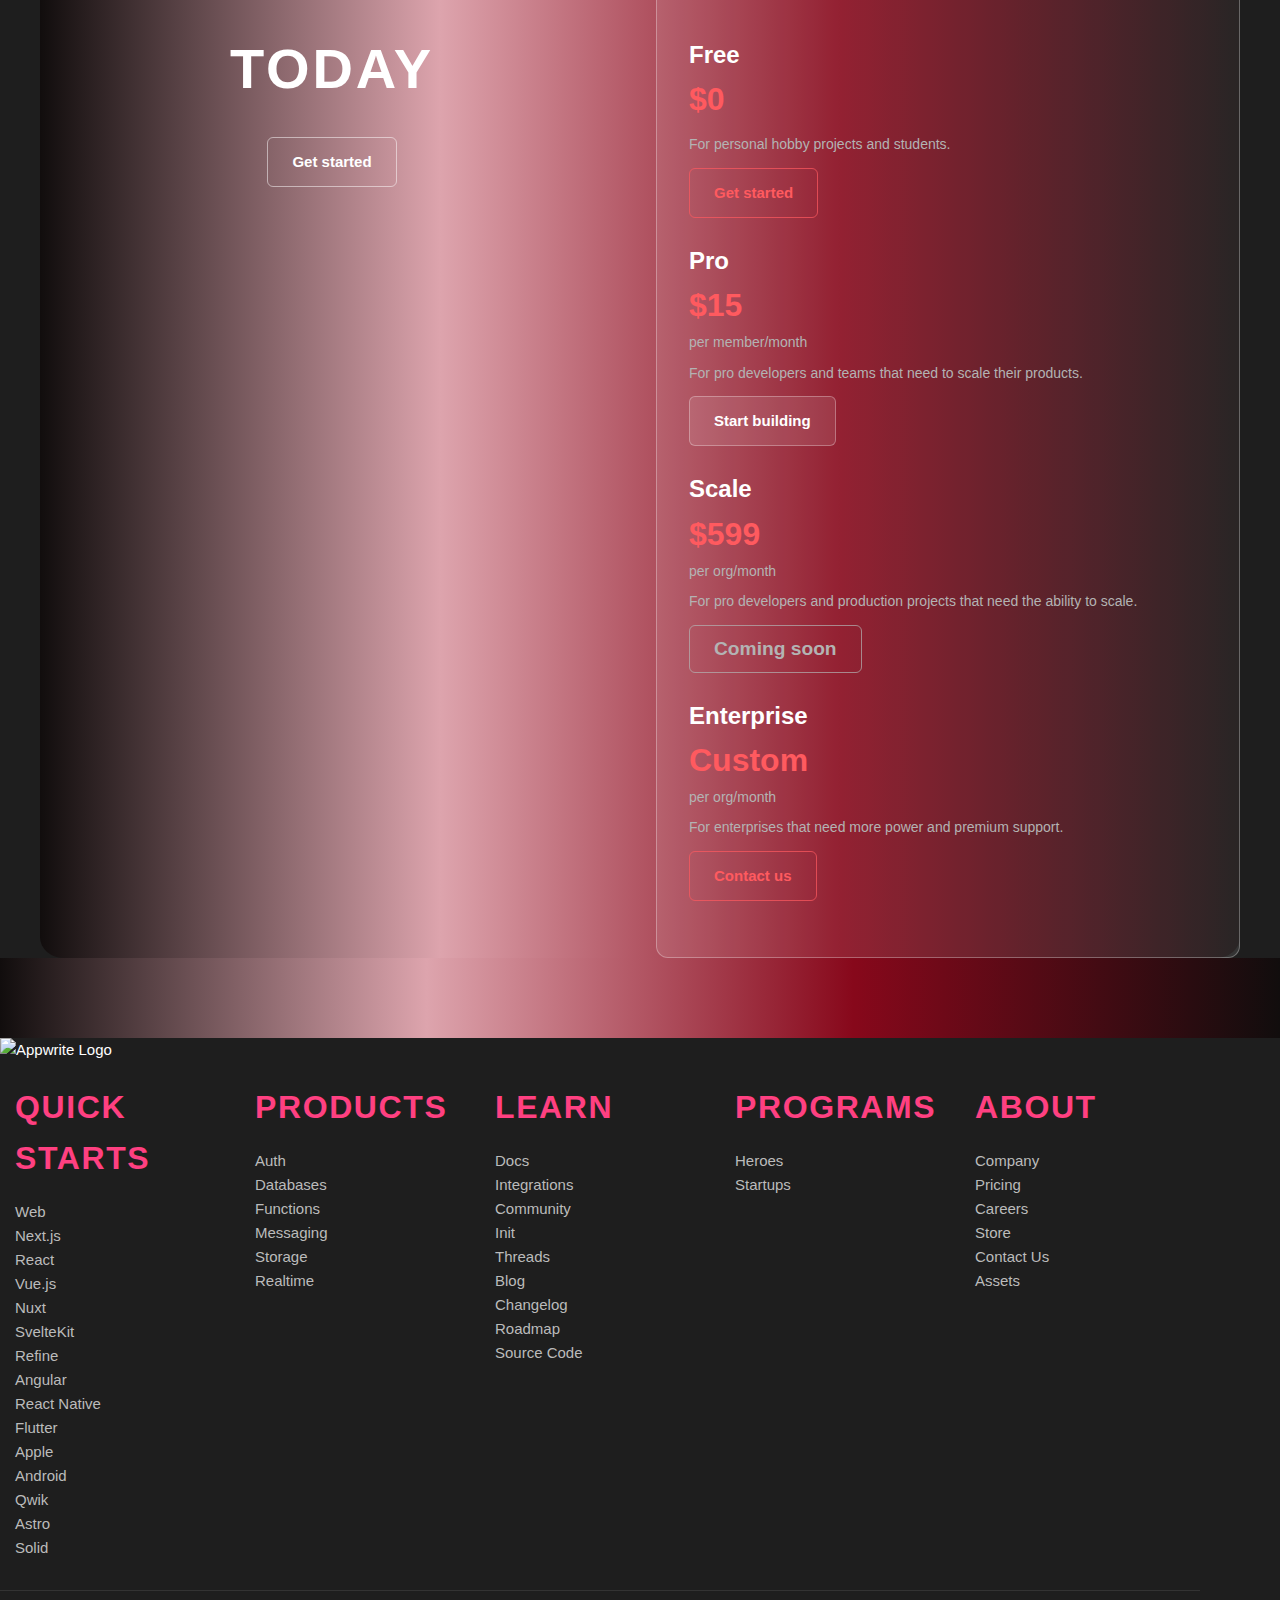
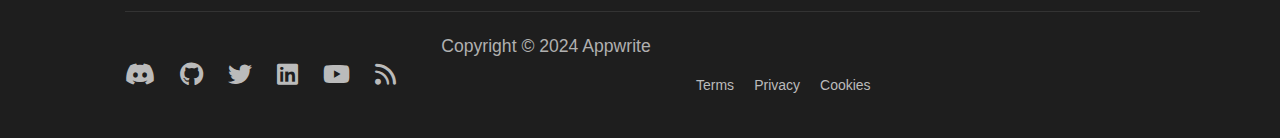
==== commit fbc6eba7: "appwrite" ====
--- a/index.html
+++ b/index.html
@@ -70,7 +70,7 @@
             <img src="/images/bgs/hero-lines-2.png" alt="Hero Line 2">
           </div>
           <div class="trusted-section">
-            <h2>Trusted by developers from the world's leading organizations</h2>
+            <h2>Trusted by developers from the<br>world's leading organizations</h2>
             <div class="logo-grid">
                 <img src="/images/logos/trusted-by/apple.svg" alt="Apple">
                 <img src="/images/logos/trusted-by/oracle.svg" alt="Oracle">
@@ -100,117 +100,132 @@
             </div>
          </div>
          
-        <div class="products-wrapper" >
-            <div class="product-card" >
-                <h3 class="product-title">
-                    <img src="./images/products/dark/auth.png" alt="">
-                    <span class="product-label">Auth</span>
-                </h3>
-                <h4 class="product-subtitle">Secure login for all users</h4>
-                <p class="product-description">Authenticate users securely with multiple login methods like Email/Password, SMS, OAuth, Anonymous, Magic URLs, and more.</p>
-                <ul class="product-features">
-                    <li>30+ login methods</li>
-                    <li>Support for teams, roles, and user labels</li>
-                    <li>Rate-limits and advanced user protection</li>
-                    <li>Custom SMTP and email templates</li>
-                </ul>
-                
-                <img src="./images/products/auth-shot.avif" alt="">
-            </div>
-            
+         <div class="products-wrapper">
+            <!-- Auth Product -->
+            <div class="product-card">
+                <div class="product-content">
+                    <h3 class="product-title">
+                        <img src="./images/products/dark/auth.png" alt="">
+                        <span class="product-label">Auth</span>
+                    </h3>
+                    <h4 class="product-subtitle">Secure login for all users</h4>
+                    <p class="product-description">Authenticate users securely with multiple login methods like Email/Password, SMS, OAuth, Anonymous, Magic URLs, and more.</p>
+                    <ul class="product-features">
+                        <li>30+ login methods</li>
+                        <li>Support for teams, roles, and user labels</li>
+                        <li>Rate-limits and advanced user protection</li>
+                        <li>Custom SMTP and email templates</li>
+                    </ul>
+                </div>
+                <img src="./images/products/auth-shot.avif" alt="" class="product-img">
+            </div>
+        
             <hr class="product-divider">
         
+            <!-- Databases Product -->
             <div class="product-card">
-                <h3 class="product-title">
-                    <img src="./images/products/dark/databases.png" alt="">
-                    <span class="product-label">Databases</span>
-                </h3>
-                <h4 class="product-subtitle">Store, query, and manage data</h4>
-                <p class="product-description">Scalable and robust database backed by your favorite technologies.</p>
-                <ul class="product-features">
-                    <li>Never paused</li>
-                    <li>Fast in-memory caching</li>
-                    <li>Advanced permission models</li>
-                    <li>Custom data validation</li>
-                    <li>Relationships support</li>
-                </ul>
-                <img src="./images/products/db-shot.avif" alt="">
-            </div>
-            
+                <div class="product-content">
+                    <h3 class="product-title">
+                        <img src="./images/products/dark/databases.png" alt="">
+                        <span class="product-label">Databases</span>
+                    </h3>
+                    <h4 class="product-subtitle">Store, query, and manage data</h4>
+                    <p class="product-description">Scalable and robust database backed by your favorite technologies.</p>
+                    <ul class="product-features">
+                        <li>Never paused</li>
+                        <li>Fast in-memory caching</li>
+                        <li>Advanced permission models</li>
+                        <li>Custom data validation</li>
+                        <li>Relationships support</li>
+                    </ul>
+                </div>
+                <img src="./images/products/db-shot.avif" alt="" class="product-img">
+            </div>
+        
             <hr class="product-divider">
         
-            <!-- Add more product sections similar to the above structure as needed -->
-                <!-- Functions Section -->
+            <!-- Functions Product -->
             <div class="product-card">
-            <h3 class="product-title">
-                <img src="./images/products/dark/functions.png" alt="">
-                <span class="product-label">Functions</span>
-            </h3>
-            <h4 class="product-subtitle">Customize and extend your backend</h4>
-            <p class="product-description">Deploy and scale serverless functions in secure, isolated runtimes.</p>
-            <ul class="product-features">
-                <li>Automatic deployment from GitHub</li>
-                <li>Trigger using GitHub, CLI, Event Listeners, or HTTP requests</li>
-                <li>Support for 30+ runtimes in 13 languages</li>
-                <li>Custom domain support</li>
-            </ul>
-            <img src="./images/products/fn-shot..avif" alt="">
-            </div>
-            
+                <div class="product-content">
+                    <h3 class="product-title">
+                        <img src="./images/products/dark/functions.png" alt="">
+                        <span class="product-label">Functions</span>
+                    </h3>
+                    <h4 class="product-subtitle">Customize and extend your backend</h4>
+                    <p class="product-description">Deploy and scale serverless functions in secure, isolated runtimes.</p>
+                    <ul class="product-features">
+                        <li>Automatic deployment from GitHub</li>
+                        <li>Trigger using GitHub, CLI, Event Listeners, or HTTP requests</li>
+                        <li>Support for 30+ runtimes in 13 languages</li>
+                        <li>Custom domain support</li>
+                    </ul>
+                </div>
+                <img src="./images/products/fn-shot..avif" alt="" class="product-img">
+            </div>
+        
             <hr class="product-divider">
-
-            <!-- Messaging Section -->
+        
+            <!-- Messaging Product -->
             <div class="product-card">
-            <h3 class="product-title">
-                <img src="./images/products/dark/messaging.png" alt="">
-                <span class="product-label">Messaging</span>
-            </h3>
-            <h4 class="product-subtitle">Communicate with your users</h4>
-            <p class="product-description">Set up a full-functioning messaging service for your application that covers multiple channels under one unified platform.</p>
-            <ul class="product-features">
-                <li>Draft and preview your messages before delivery</li>
-                <li>Segment your users for specific targeting</li>
-                <li>Send push notifications, emails, and SMS</li>
-                <li>Supports real-time and location-based messaging</li>
-            </ul>
-            <img src="./images/products/messaging-shot.avif" alt="">
-            </div>
-            
+                <div class="product-content">
+                    <h3 class="product-title">
+                        <img src="./images/products/dark/messaging.png" alt="">
+                        <span class="product-label">Messaging</span>
+                    </h3>
+                    <h4 class="product-subtitle">Communicate with your users</h4>
+                    <p class="product-description">Set up a full-functioning messaging service for your application that covers multiple channels under one unified platform.</p>
+                    <ul class="product-features">
+                        <li>Draft and preview your messages before delivery</li>
+                        <li>Segment your users for specific targeting</li>
+                        <li>Send push notifications, emails, and SMS</li>
+                        <li>Supports real-time and location-based messaging</li>
+                    </ul>
+                </div>
+                <img src="./images/products/messaging-shot.avif" alt="" class="product-img1">
+            </div>
+        
             <hr class="product-divider">
-
-            <!-- Storage Section -->
+        
+            <!-- Storage Product -->
             <div class="product-card">
-            <h3 class="product-title">
-                <img src="./images/products/dark/storage.png" alt="">
-                <span class="product-label">Storage</span>
-            </h3>
-            <h4 class="product-subtitle">Upload and manage files</h4>
-            <p class="product-description">Securely store files with advanced compression, encryption, and image transformations.</p>
-            <ul class="product-features">
-                <li>File encryption at rest and transit</li>
-                <li>Built-in image transformation capabilities</li>
-                <li>Advanced compression with WebP/Brotli support</li>
-            </ul>
-            <img src="./images/products/storage-shot.avif" alt="">
-            </div>
-            
+                <div class="product-content">
+                    <h3 class="product-title">
+                        <img src="./images/products/dark/storage.png" alt="">
+                        <span class="product-label">Storage</span>
+                    </h3>
+                    <h4 class="product-subtitle">Upload and manage files</h4>
+                    <p class="product-description">Securely store files with advanced compression, encryption, and image transformations.</p>
+                    <ul class="product-features">
+                        <li>File encryption at rest and transit</li>
+                        <li>Built-in image transformation capabilities</li>
+                        <li>Advanced compression with WebP/Brotli support</li>
+                    </ul>
+                </div>
+                <img src="./images/products/storage-shot.avif" alt="" class="product-img">
+            </div>
+        
             <hr class="product-divider">
-
-            <!-- Realtime Section -->
+        
+            <!-- Realtime Product -->
             <div class="product-card">
-            <h3 class="product-title">
-                <img src="./images/products/dark/realtime.png" alt="">
-                <span class="product-label">Realtime</span>
-            </h3>
-            <h4 class="product-subtitle">Realtime events for every service</h4>
-            <p class="product-description">Subscribe and react to any Appwrite event using the Realtime API.</p>
-            <ul class="product-features">
-                <li>Unlimited subscriptions</li>
-                <li>Built-in permission management</li>
-                <li>Support for DBs, Auth, Storage &amp; Functions</li>
-            </ul>
-            <img src="./images/products/realtime-shot.avif" alt="">
-            </div>
+                <div class="product-content">
+                    <h3 class="product-title">
+                        <img src="./images/products/dark/realtime.png" alt="">
+                        <span class="product-label">Realtime</span>
+                    </h3>
+                    <h4 class="product-subtitle">Realtime events for every service</h4>
+                    <p class="product-description">Subscribe and react to any Appwrite event using the Realtime API.</p>
+                    <ul class="product-features">
+                        <li>Unlimited subscriptions</li>
+                        <li>Built-in permission management</li>
+                        <li>Support for DBs, Auth, Storage &amp; Functions</li>
+                    </ul>
+                </div>
+                <img src="./images/products/realtime-shot.avif" alt="" class="product-img">
+            </div>
+        
+            <hr class="product-divider">
+        
             <div class="post-wrapper " style="text-align: center;">
                 <img src="/images/products/post.png" alt="" > 
                 <h2 >See your products grow</h2>
@@ -309,7 +324,7 @@
             </div>
          </div>
          
-         <div class="container1"></div>
+         <div class="container1">
             <h1 class="heading">Loved by developers like you</h1>
             <div class="testimonial-grid">
                 <!-- Testimonial 1 -->
@@ -391,275 +406,279 @@
                 </div>
             </div>
         </div>
-            <!-- Container Section -->
-    <div class="relative overflow-hidden section-hero">
-      <!-- Background image -->
-      <div class="background-image">
-          <img src="/images/dark/tech-dark.png" alt="Tech Background" class="background-img">
-      </div>
-
-      <!-- Content Section -->
-      <div class="content-wrapper1">
-          <div class="container3">
-              <section class="hero-content1">
-                  <!-- SDK Badge -->
-                  <span class="badge2">SDKs_</span>
-
-                  <!-- Title and Description -->
-                  <h2 class="title-w">Code the way you want</h2>
-                  <p class="description-w">
-                      We support many SDKs making Appwrite flexible to your needs and ensuring you can code with the language you want at any time.
-                  </p>
-
-                  <!-- SDK Quick Start Icons -->
-                  <ul class="sdk-list">
-                      <li><a href="" class="sdk-icon"><img src="/images/dark/flutter.svg" alt="Flutter quick start"></a></li>
-                      <li><a href="" class="sdk-icon"><img src="/images//dark/nextjs.svg" alt="Next quick start"></a></li>
-                      <li><a href="" class="sdk-icon"><img src="/images/dark/react.svg" alt="React quick start"></a></li>
-                      <li><a href="" class="sdk-icon"><img src="/images/dark/svelte.svg" alt="Svelte quick start"></a></li>
-                      <li><a href="" class="sdk-icon"><img src="/images/dark/nuxt.svg" alt="Nuxt quick start"></a></li>
-                      <li><a href="" class="sdk-icon"><img src="/images/dark/vue.svg" alt="Vue quick start"></a></li>
-                      <li><a href="" class="sdk-icon"><img src="/images/dark/angular.svg" alt="Angular quick start"></a></li>
-                      <li><a href="" class="sdk-icon"><img src="/images/dark/refine.svg" alt="Refine quick start"></a></li>
-                      <li><a href="" class="sdk-icon"><img src="/images/dark/apple.svg" alt="Apple quick start"></a></li>
-                      <li><a href="" class="sdk-icon"><img src="/images/dark/android.svg" alt="Android quick start"></a></li>
-                      <li><a href="" class="sdk-icon"><img src="/images/dark/react-native.svg" alt="React Native quick start"></a></li>
-                  </ul>
-
-                  <!-- Explore SDKs Button -->
-                  <a href="" class="button-secondary">Explore all SDKs</a>
-              </section>
-          </div>
-      </div>
-  </div>
-  <div class="scale-section">
-    <div class="bg-image">
-        <img src="/images/bgs/Diagonal.png" alt="Diagonal lines" >
+        
+        <div class="relative overflow-hidden section-hero">
+            <!-- Background image -->
+            <div class="background-image">
+                <img src="/images/dark/tech-dark.png" alt="Tech Background" class="background-img">
+            </div>
+        
+            <!-- Content Section -->
+            <div class="content-wrapper1">
+                <div class="container3">
+                    <section class="hero-content1">
+                        <!-- SDK Badge -->
+                        <span class="badge2">SDKs_</span>
+        
+                        <!-- Title and Description -->
+                        <h2 class="title-w">Code the way you want</h2>
+                        <p class="description-w">
+                            We support many SDKs making Appwrite flexible to your needs and ensuring you can code with the language you want at any time.
+                        </p>
+        
+                        <!-- SDK Quick Start Icons -->
+                        <ul class="sdk-list">
+                            <li><a href="/docs/quick-starts/flutter" class="sdk-icon"><img src="/images/dark/flutter.svg" alt="Flutter quick start"></a></li>
+                            <li><a href="/docs/quick-starts/nextjs" class="sdk-icon"><img src="/images/dark/nextjs.svg" alt="Next quick start"></a></li>
+                            <li><a href="/docs/quick-starts/react" class="sdk-icon"><img src="/images/dark/react.svg" alt="React quick start"></a></li>
+                            <li><a href="/docs/quick-starts/sveltekit" class="sdk-icon"><img src="/images/dark/svelte.svg" alt="Svelte quick start"></a></li>
+                            <li><a href="/docs/quick-starts/nuxt" class="sdk-icon"><img src="/images/dark/nuxt.svg" alt="Nuxt quick start"></a></li>
+                            <li><a href="/docs/quick-starts/vue" class="sdk-icon"><img src="/images/dark/vue.svg" alt="Vue quick start"></a></li>
+                            <li><a href="/docs/quick-starts/angular" class="sdk-icon"><img src="/images/dark/angular.svg" alt="Angular quick start"></a></li>
+                            <li><a href="/docs/quick-starts/refine" class="sdk-icon"><img src="/images/dark/refine.svg" alt="Refine quick start"></a></li>
+                            <li><a href="/docs/quick-starts/apple" class="sdk-icon"><img src="/images/dark/apple.svg" alt="Apple quick start"></a></li>
+                            <li><a href="/docs/quick-starts/android" class="sdk-icon"><img src="/images/dark/android.svg" alt="Android quick start"></a></li>
+                            <li><a href="/docs/quick-starts/react-native" class="sdk-icon"><img src="/images/dark/react-native.svg" alt="React Native quick start"></a></li>
+                        </ul>
+        
+                        <!-- Explore SDKs Button -->
+                        <a href="/docs/sdks" class="button-secondary">Explore all SDKs</a>
+                    </section>
+                </div>
+            </div>
+        </div>
+        
+    <div class="scale-section">
+        <div class="bg-image">
+            <img src="/images/bgs/Diagonal.png" alt="Diagonal lines" >
+        </div>
+        <div class="content-container">
+            <section class="hero" style="text-align: left;">
+                <span class="badge2">Scale_</span>
+                <h2 class="headline">We scale for you</h2>
+            </section>
+            <ul class="stats-list" style="list-style: none;">
+                <li class="stats-item">
+                    <div class="stat-number">100K</div>
+                    <div class="stat-description">Projects</div>
+                </li>
+                <li class="stats-item">
+                    <div class="stat-number">+1B</div>
+                    <div class="stat-description">Requests served</div>
+                </li>
+                <li class="stats-item">
+                    <div class="stat-number">20K</div>
+                    <div class="stat-description">Organizations</div>
+                </li>
+                <li class="stats-item">
+                    <div class="stat-number">99.99%</div>
+                    <div class="stat-description">Guaranteed uptime</div>
+                </li>
+            </ul>
+        </div>
     </div>
-    <div class="content-container">
-        <section class="hero">
-            <span class="badge2">Scale_</span>
-            <h2 class="headline">We scale for you</h2>
-        </section>
-        <ul class="stats-list" style="list-style: none;">
-            <li class="stats-item">
-                <div class="stat-number">100K</div>
-                <div class="stat-description">Projects</div>
-            </li>
-            <li class="stats-item">
-                <div class="stat-number">+1B</div>
-                <div class="stat-description">Requests served</div>
-            </li>
-            <li class="stats-item">
-                <div class="stat-number">20K</div>
-                <div class="stat-description">Organizations</div>
-            </li>
-            <li class="stats-item">
-                <div class="stat-number">99.99%</div>
-                <div class="stat-description">Guaranteed uptime</div>
-            </li>
-        </ul>
-    </div>
-</div>
-<div class="relative-wrapper">
-    <div class="container4">
-        
-        <div class="content-wrapper">
-            <section class="hero">
-                <h2 class="hero-heading">Start building <br>today</h2>
-                <a href="https://cloud.appwrite.io" class="button transparent-button">Get started</a>
-            </section>
-            <section class="plans-card">
-                <header class="plans-header">
-                    <h3 class="plans-title">Our plans</h3>
-                </header>
-                <ul class="plans-list">
-                    <li class="plan-item">
-                        <div class="plan-info">
-                            <h4 class="plan-name">Free</h4>
-                            <div class="plan-price">$0</div>
-                        </div>
-                        <p class="plan-description">For personal hobby projects and students.</p>
-                        <a href="https://cloud.appwrite.io/register" class="button secondary-button">Get started</a>
-                    </li>
-                    <li class="plan-item">
-                        <div class="plan-info">
-                            <h4 class="plan-name">Pro</h4>
-                            <div class="plan-price">$15</div>
-                            <div class="plan-details">per member/month</div>
-                        </div>
-                        <p class="plan-description">For pro developers and teams that need to scale their products.</p>
-                        <a href="" class="button">Start building</a>
-                    </li>
-                    <li class="plan-item">
-                        <div class="plan-info">
-                            <h4 class="plan-name">Scale</h4>
-                            <div class="plan-price">$599</div>
-                            <div class="plan-details">per org/month</div>
-                        </div>
-                        <p class="plan-description">For pro developers and production projects that need the ability to scale.</p>
-                        <button class="button secondary-button" disabled>Coming soon</button>
-                    </li>
-                    <li class="plan-item">
-                        <div class="plan-info">
-                            <h4 class="plan-name">Enterprise</h4>
-                            <div class="plan-price">Custom</div>
-                            <div class="plan-details">per org/month</div>
-                        </div>
-                        <p class="plan-description">For enterprises that need more power and premium support.</p>
-                        <a href="" class="button secondary-button">Contact us</a>
-                    </li>
-                </ul>
-            </section>
-        </div>
-    </div>
-</div>
-    </main>
-    <footer class="appwrite-footer"></footer>
-    <div class="footer-logo">
-      <img src="https://appwrite.io/images/logos/appwrite.svg" alt="Appwrite Logo" height="24" width="130">
+    <div class="relative-wrapper">
+        <div class="container4">
+            
+            <div class="content-wrapper">
+                <section class="hero">
+                    <h2 class="hero-heading">Start building <br>today</h2>
+                    <a href="https://cloud.appwrite.io" class="button transparent-button">Get started</a>
+                </section>
+                <section class="plans-card">
+                    <header class="plans-header">
+                        <h3 class="plans-title">Our plans</h3>
+                    </header>
+                    <ul class="plans-list">
+                        <li class="plan-item">
+                            <div class="plan-info">
+                                <h4 class="plan-name">Free</h4>
+                                <div class="plan-price">$0</div>
+                            </div>
+                            <p class="plan-description">For personal hobby projects and students.</p>
+                            <a href="https://cloud.appwrite.io/register" class="button secondary-button">Get started</a>
+                        </li>
+                        <li class="plan-item">
+                            <div class="plan-info">
+                                <h4 class="plan-name">Pro</h4>
+                                <div class="plan-price">$15</div>
+                                <div class="plan-details">per member/month</div>
+                            </div>
+                            <p class="plan-description">For pro developers and teams that need to scale their products.</p>
+                            <a href="https://cloud.appwrite.io/console?type=createPro" class="button">Start building</a>
+                        </li>
+                        <li class="plan-item">
+                            <div class="plan-info">
+                                <h4 class="plan-name">Scale</h4>
+                                <div class="plan-price">$599</div>
+                                <div class="plan-details">per org/month</div>
+                            </div>
+                            <p class="plan-description">For pro developers and production projects that need the ability to scale.</p>
+                            <button class="button secondary-button" disabled>Coming soon</button>
+                        </li>
+                        <li class="plan-item">
+                            <div class="plan-info">
+                                <h4 class="plan-name">Enterprise</h4>
+                                <div class="plan-price">Custom</div>
+                                <div class="plan-details">per org/month</div>
+                            </div>
+                            <p class="plan-description">For enterprises that need more power and premium support.</p>
+                            <a href="/contact-us/enterprise" class="button secondary-button">Contact us</a>
+                        </li>
+                    </ul>
+                </section>
+            </div>
+        </div>
     </div>
     
-    <div class="footer-content">
-      <div class="footer-section">
-        <h2 class="footer-title">Quick Starts</h2>
-        <ul>
-          <li><a href="/docs/quick-starts/web">Web</a></li>
-          <li><a href="/docs/quick-starts/nextjs">Next.js</a></li>
-          <li><a href="/docs/quick-starts/react">React</a></li>
-          <li><a href="/docs/quick-starts/vue">Vue.js</a></li>
-          <li><a href="/docs/quick-starts/nuxt">Nuxt</a></li>
-          <li><a href="/docs/quick-starts/sveltekit">SvelteKit</a></li>
-          <li><a href="/docs/quick-starts/refine">Refine</a></li>
-          <li><a href="/docs/quick-starts/angular">Angular</a></li>
-          <li><a href="/docs/quick-starts/react-native">React Native</a></li>
-          <li><a href="/docs/quick-starts/flutter">Flutter</a></li>
-          <li><a href="/docs/quick-starts/apple">Apple</a></li>
-          <li><a href="/docs/quick-starts/android">Android</a></li>
-          <li><a href="/docs/quick-starts/qwik">Qwik</a></li>
-          <li><a href="/docs/quick-starts/astro">Astro</a></li>
-          <li><a href="/docs/quick-starts/solid">Solid</a></li>
-        </ul>
-      </div>
-  
-      <div class="footer-section">
-        <h2 class="footer-title">Products</h2>
-        <ul>
-          <li><a href="/docs/products/auth">Auth</a></li>
-          <li><a href="/docs/products/databases">Databases</a></li>
-          <li><a href="/docs/products/functions">Functions</a></li>
-          <li><a href="/products/messaging">Messaging</a></li>
-          <li><a href="/docs/products/storage">Storage</a></li>
-          <li><a href="/docs/apis/realtime">Realtime</a></li>
-        </ul>
-      </div>
-  
-      <div class="footer-section">
-        <h2 class="footer-title">Learn</h2>
-        <ul>
-          <li><a href="">Docs</a></li>
-          <li><a href="">Integrations</a></li>
-          <li><a href="">Community</a></li>
-          <li><a href="">Init</a></li>
-          <li><a href="">Threads</a></li>
-          <li><a href="">Blog</a></li>
-          <li><a href="">Changelog</a></li>
-          <li><a href="https://github.com/orgs/appwrite/projects" target="_blank" rel="noopener noreferrer">Roadmap</a></li>
-          <li><a href="https://github.com/appwrite" target="_blank" rel="noopener noreferrer">Source Code</a></li>
-        </ul>
-      </div>
-  
-      <div class="footer-section">
-        <h2 class="footer-title">Programs</h2>
-        <ul>
-          <li><a href="/heroes">Heroes</a></li>
-          <li><a href="/startups">Startups</a></li>
-        </ul>
-      </div>
-  
-      <div class="footer-section">
-        <h2 class="footer-title">About</h2>
-        <ul>
-          <li><a href="/company">Company</a></li>
-          <li><a href="/pricing">Pricing</a></li>
-          <li><a href="https://appwrite.careers" target="_blank" rel="noopener noreferrer">Careers</a></li>
-          <li><a href="https://appwrite.store" target="_blank" rel="noopener noreferrer">Store</a></li>
-          <li><a href="/contact-us">Contact Us</a></li>
-          <li><a href="/assets">Assets</a></li>
-        </ul>
-      </div>
-    </div>
-  
-    <div class="footer-bottom">
-      <ul class="social-links">
-        <li><a href="https://appwrite.io/discord" target="_blank" rel="noopener noreferrer" aria-label="Discord"><i class="icon-discord"></i></a></li>
-        <li><a href="https://github.com/appwrite" target="_blank" rel="noopener noreferrer" aria-label="Github"><i class="icon-github"></i></a></li>
-        <li><a href="https://twitter.com/intent/follow?screen_name=appwrite" target="_blank" rel="noopener noreferrer" aria-label="X (Twitter)"><i class="icon-x"></i></a></li>
-        <li><a href="https://www.linkedin.com/company/appwrite" target="_blank" rel="noopener noreferrer" aria-label="LinkedIn"><i class="icon-linkedin"></i></a></li>
-        <li><a href="https://www.youtube.com/c/appwrite?sub_confirmation=1" target="_blank" rel="noopener noreferrer" aria-label="YouTube"><i class="icon-youtube"></i></a></li>
-        <li><a href="https://app.daily.dev/squads/appwrite" target="_blank" rel="noopener noreferrer" aria-label="Daily.dev"><i class="icon-daily-dev"></i></a></li>
-      </ul>
-      <div class="footer-bottom">
-        <ul class="social-links">
-          <li>
-            <a href="https://appwrite.io/discord" target="_blank" rel="noopener noreferrer" aria-label="Discord">
-              <i class="fab fa-discord"></i>
-            </a>
-          </li>
-          <li>
-            <a href="https://github.com/appwrite" target="_blank" rel="noopener noreferrer" aria-label="GitHub">
-              <i class="fab fa-github"></i>
-            </a>
-          </li>
-          <li>
-            <a href="https://twitter.com/intent/follow?screen_name=appwrite" target="_blank" rel="noopener noreferrer" aria-label="Twitter">
-              <i class="fab fa-twitter"></i>
-            </a>
-          </li>
-          <li>
-            <a href="https://www.linkedin.com/company/appwrite" target="_blank" rel="noopener noreferrer" aria-label="LinkedIn">
-              <i class="fab fa-linkedin"></i>
-            </a>
-          </li>
-          <li>
-            <a href="https://www.youtube.com/c/appwrite?sub_confirmation=1" target="_blank" rel="noopener noreferrer" aria-label="YouTube">
-              <i class="fab fa-youtube"></i>
-            </a>
-          </li>
-          <li>
-            <a href="https://app.daily.dev/squads/appwrite" target="_blank" rel="noopener noreferrer" aria-label="Daily.dev">
-              <i class="fas fa-rss"></i>
-            </a>
-          </li>
-        </ul>
-        
-        <div class="footer-copyright">
-          <p>Copyright © 2024 Appwrite</p>
-          <iframe title="Appwrite Status" src="https://status.appwrite.online/badge?theme=dark" height="35" frameborder="0" scrolling="no"></iframe>
-        </div>
-    
-        <ul class="footer-policies">
-          <li><a href="">Terms</a></li>
-          <li><a href="">Privacy</a></li>
-          <li><a href="">Cookies</a></li>
-        </ul>
-    
-    </div>
-  </footer> 
-  <script>
-    // JavaScript to toggle the menu visibility
-    const menuIcon = document.querySelector('.menu-icon');
-    const menu = document.querySelector('.menu');
-
-    menuIcon.addEventListener('click', () => {
-        if (menu.style.display === 'block') {
-            menu.style.display = 'none';
-        } else {
-            menu.style.display = 'block';
-        }
-    });
-
-</script>
+        
+    </main>
+
+    <footer class="appwrite-footer"></footer>
+        <div class="footer-logo">
+          <img src="https://appwrite.io/images/logos/appwrite.svg" alt="Appwrite Logo" height="24" width="130">
+        </div>
+        
+        <div class="footer-content">
+          <div class="footer-section">
+            <h2 class="footer-title">Quick Starts</h2>
+            <ul>
+              <li><a href="/docs/quick-starts/web">Web</a></li>
+              <li><a href="/docs/quick-starts/nextjs">Next.js</a></li>
+              <li><a href="/docs/quick-starts/react">React</a></li>
+              <li><a href="/docs/quick-starts/vue">Vue.js</a></li>
+              <li><a href="/docs/quick-starts/nuxt">Nuxt</a></li>
+              <li><a href="/docs/quick-starts/sveltekit">SvelteKit</a></li>
+              <li><a href="/docs/quick-starts/refine">Refine</a></li>
+              <li><a href="/docs/quick-starts/angular">Angular</a></li>
+              <li><a href="/docs/quick-starts/react-native">React Native</a></li>
+              <li><a href="/docs/quick-starts/flutter">Flutter</a></li>
+              <li><a href="/docs/quick-starts/apple">Apple</a></li>
+              <li><a href="/docs/quick-starts/android">Android</a></li>
+              <li><a href="/docs/quick-starts/qwik">Qwik</a></li>
+              <li><a href="/docs/quick-starts/astro">Astro</a></li>
+              <li><a href="/docs/quick-starts/solid">Solid</a></li>
+            </ul>
+          </div>
+      
+          <div class="footer-section">
+            <h2 class="footer-title">Products</h2>
+            <ul>
+              <li><a href="/docs/products/auth">Auth</a></li>
+              <li><a href="/docs/products/databases">Databases</a></li>
+              <li><a href="/docs/products/functions">Functions</a></li>
+              <li><a href="/products/messaging">Messaging</a></li>
+              <li><a href="/docs/products/storage">Storage</a></li>
+              <li><a href="/docs/apis/realtime">Realtime</a></li>
+            </ul>
+          </div>
+      
+          <div class="footer-section">
+            <h2 class="footer-title">Learn</h2>
+            <ul>
+              <li><a href="">Docs</a></li>
+              <li><a href="">Integrations</a></li>
+              <li><a href="">Community</a></li>
+              <li><a href="">Init</a></li>
+              <li><a href="">Threads</a></li>
+              <li><a href="">Blog</a></li>
+              <li><a href="">Changelog</a></li>
+              <li><a href="https://github.com/orgs/appwrite/projects" target="_blank" rel="noopener noreferrer">Roadmap</a></li>
+              <li><a href="https://github.com/appwrite" target="_blank" rel="noopener noreferrer">Source Code</a></li>
+            </ul>
+          </div>
+      
+          <div class="footer-section">
+            <h2 class="footer-title">Programs</h2>
+            <ul>
+              <li><a href="/heroes">Heroes</a></li>
+              <li><a href="/startups">Startups</a></li>
+            </ul>
+          </div>
+      
+          <div class="footer-section">
+            <h2 class="footer-title">About</h2>
+            <ul>
+              <li><a href="/company">Company</a></li>
+              <li><a href="/pricing">Pricing</a></li>
+              <li><a href="https://appwrite.careers" target="_blank" rel="noopener noreferrer">Careers</a></li>
+              <li><a href="https://appwrite.store" target="_blank" rel="noopener noreferrer">Store</a></li>
+              <li><a href="/contact-us">Contact Us</a></li>
+              <li><a href="/assets">Assets</a></li>
+            </ul>
+          </div>
+        </div>
+      
+        <div class="footer-bottom">
+          <ul class="social-links">
+            <li><a href="https://appwrite.io/discord" target="_blank" rel="noopener noreferrer" aria-label="Discord"><i class="icon-discord"></i></a></li>
+            <li><a href="https://github.com/appwrite" target="_blank" rel="noopener noreferrer" aria-label="Github"><i class="icon-github"></i></a></li>
+            <li><a href="https://twitter.com/intent/follow?screen_name=appwrite" target="_blank" rel="noopener noreferrer" aria-label="X (Twitter)"><i class="icon-x"></i></a></li>
+            <li><a href="https://www.linkedin.com/company/appwrite" target="_blank" rel="noopener noreferrer" aria-label="LinkedIn"><i class="icon-linkedin"></i></a></li>
+            <li><a href="https://www.youtube.com/c/appwrite?sub_confirmation=1" target="_blank" rel="noopener noreferrer" aria-label="YouTube"><i class="icon-youtube"></i></a></li>
+            <li><a href="https://app.daily.dev/squads/appwrite" target="_blank" rel="noopener noreferrer" aria-label="Daily.dev"><i class="icon-daily-dev"></i></a></li>
+          </ul>
+          <div class="footer-bottom">
+            <ul class="social-links">
+              <li>
+                <a href="https://appwrite.io/discord" target="_blank" rel="noopener noreferrer" aria-label="Discord">
+                  <i class="fab fa-discord"></i>
+                </a>
+              </li>
+              <li>
+                <a href="https://github.com/appwrite" target="_blank" rel="noopener noreferrer" aria-label="GitHub">
+                  <i class="fab fa-github"></i>
+                </a>
+              </li>
+              <li>
+                <a href="https://twitter.com/intent/follow?screen_name=appwrite" target="_blank" rel="noopener noreferrer" aria-label="Twitter">
+                  <i class="fab fa-twitter"></i>
+                </a>
+              </li>
+              <li>
+                <a href="https://www.linkedin.com/company/appwrite" target="_blank" rel="noopener noreferrer" aria-label="LinkedIn">
+                  <i class="fab fa-linkedin"></i>
+                </a>
+              </li>
+              <li>
+                <a href="https://www.youtube.com/c/appwrite?sub_confirmation=1" target="_blank" rel="noopener noreferrer" aria-label="YouTube">
+                  <i class="fab fa-youtube"></i>
+                </a>
+              </li>
+              <li>
+                <a href="https://app.daily.dev/squads/appwrite" target="_blank" rel="noopener noreferrer" aria-label="Daily.dev">
+                  <i class="fas fa-rss"></i>
+                </a>
+              </li>
+            </ul>
+            
+            <div class="footer-copyright">
+              <p>Copyright © 2024 Appwrite</p>
+              <iframe title="Appwrite Status" src="https://status.appwrite.online/badge?theme=dark" height="35" frameborder="0" scrolling="no"></iframe>
+            </div>
+        
+            <ul class="footer-policies">
+              <li><a href="">Terms</a></li>
+              <li><a href="">Privacy</a></li>
+              <li><a href="">Cookies</a></li>
+            </ul>
+        
+        </div>
+      </footer>
+      <script>
+            // JavaScript to toggle the menu visibility
+            const menuIcon = document.querySelector('.menu-icon');
+            const menu = document.querySelector('.menu');
+
+            menuIcon.addEventListener('click', () => {
+                if (menu.style.display === 'block') {
+                    menu.style.display = 'none';
+                } else {
+                    menu.style.display = 'block';
+                }
+            });
+
+      </script>
 </body>
 </html>
 
--- a/style.css
+++ b/style.css
@@ -210,10 +210,11 @@
 }
   
   .main-heading {
-    font-size: 3em;
+    font-size: 2em;
     font-weight: bold;
     line-height: 1.2;
     margin-bottom: 20px;
+    color: white;
   }
   
   .highlight {
@@ -302,10 +303,11 @@
   }
   
   img.image-block {
-    padding: 30px;
+    padding: 100px;
     width: 100%;
     aspect-ratio: 1244 / 717;
     display: block;
+    
   }
 
 /* General styles for both hero lines */
@@ -315,26 +317,29 @@
   }
   
   .hero-line img {
-    max-width: 90%;
+    max-width: 80%;
     height: auto;
   }
   
   /* Hero Line 1 - Positioned on the left */
   .hero-line-1 {
-    max-width: 50%;
+    max-width:100%;
     top: 30rem;   /* Adjust top positioning */
     left: 0;      /* Align to the left side of the container */
     transform: translateX(-50%); /* Ensure it stays within the viewport */
     width: 75.9375rem;
+    z-index: -1;
      /* Set width for the first hero line */
   }
   
   /* Hero Line 2 - Positioned on the right */
   .hero-line-2 {
+    max-width:100%;
     top: 60rem;   /* Adjust top positioning */
     right: 0;     /* Align to the right side of the container */
     transform: translateX(50%);  /* Shift into the visible viewport */
     width: calc(50% - 5rem); 
+    z-index: -1;
     /* Set width for the second hero line */
   }
 
@@ -519,16 +524,25 @@
 
 /* Product Card */
 .product-card {
+    display: flex;
+    justify-content: space-between; /* Ensure content and image are aligned */
     background-color: #2a2a2a;
     padding: 20px;
     border-radius: 10px;
-}
-
+    align-items: center;
+    gap: 20px; /* Add space between the content and the image */
+}
+
+/* Content inside each product card */
+.product-content {
+    max-width: 60%; /* Control the width of the text content */
+}
+
+/* Product Title */
 .product-title {
     display: flex;
     align-items: center;
     font-size: 1.5rem;
-    color: linear-gradient(45deg, #2b2b2b, #ff4081, #ff5722);
     margin-bottom: 15px;
 }
 
@@ -579,7 +593,8 @@
 
 /* Product Images */
 .product-img {
-    width: 100%;
+    max-width: 35%; /* Set width for the image */
+    height: auto;
     border-radius: 10px;
     object-fit: cover;
 }
@@ -590,6 +605,8 @@
     border-top: 1px solid #3a3a3a;
     margin: 40px 0;
 }
+
+
 
 /* Responsive Adjustments */
 @media (max-width: 768px) {
@@ -870,23 +887,29 @@
     padding-top: 10rem;
     overflow: hidden;
 }
+.hero-content1{
+    text-align: left;
+}
 
 /* Background Image */
 .background-image {
     position: absolute;
     top: 0;
-    left: 30%;
-    transform: translateX(150px);
+    right: 0; /* Align image to the right */
     z-index: -1;
-    
-}
-
+    display: flex;
+    justify-content: flex-end; /* Ensure content moves to the right */
+}
+
+/* Adjusted Background Image */
 .background-img {
     width: 650px;
     height: 700px;
     display: block;
     border-radius: 50%;
-}
+    object-fit: cover; /* Ensures the image retains its aspect ratio */
+}
+
 
 /* Content Wrapper */
 .content-wrapper1 {
@@ -914,7 +937,7 @@
 
 /* Title and Description */
 .title-w {
-    font-size: 3rem;
+    font-size: 2rem;
     color: #f4f6f8;
     max-width: 600px;
     line-height: 1.2;
@@ -1683,3 +1706,4 @@
         text-align: left;
     }
 }
+
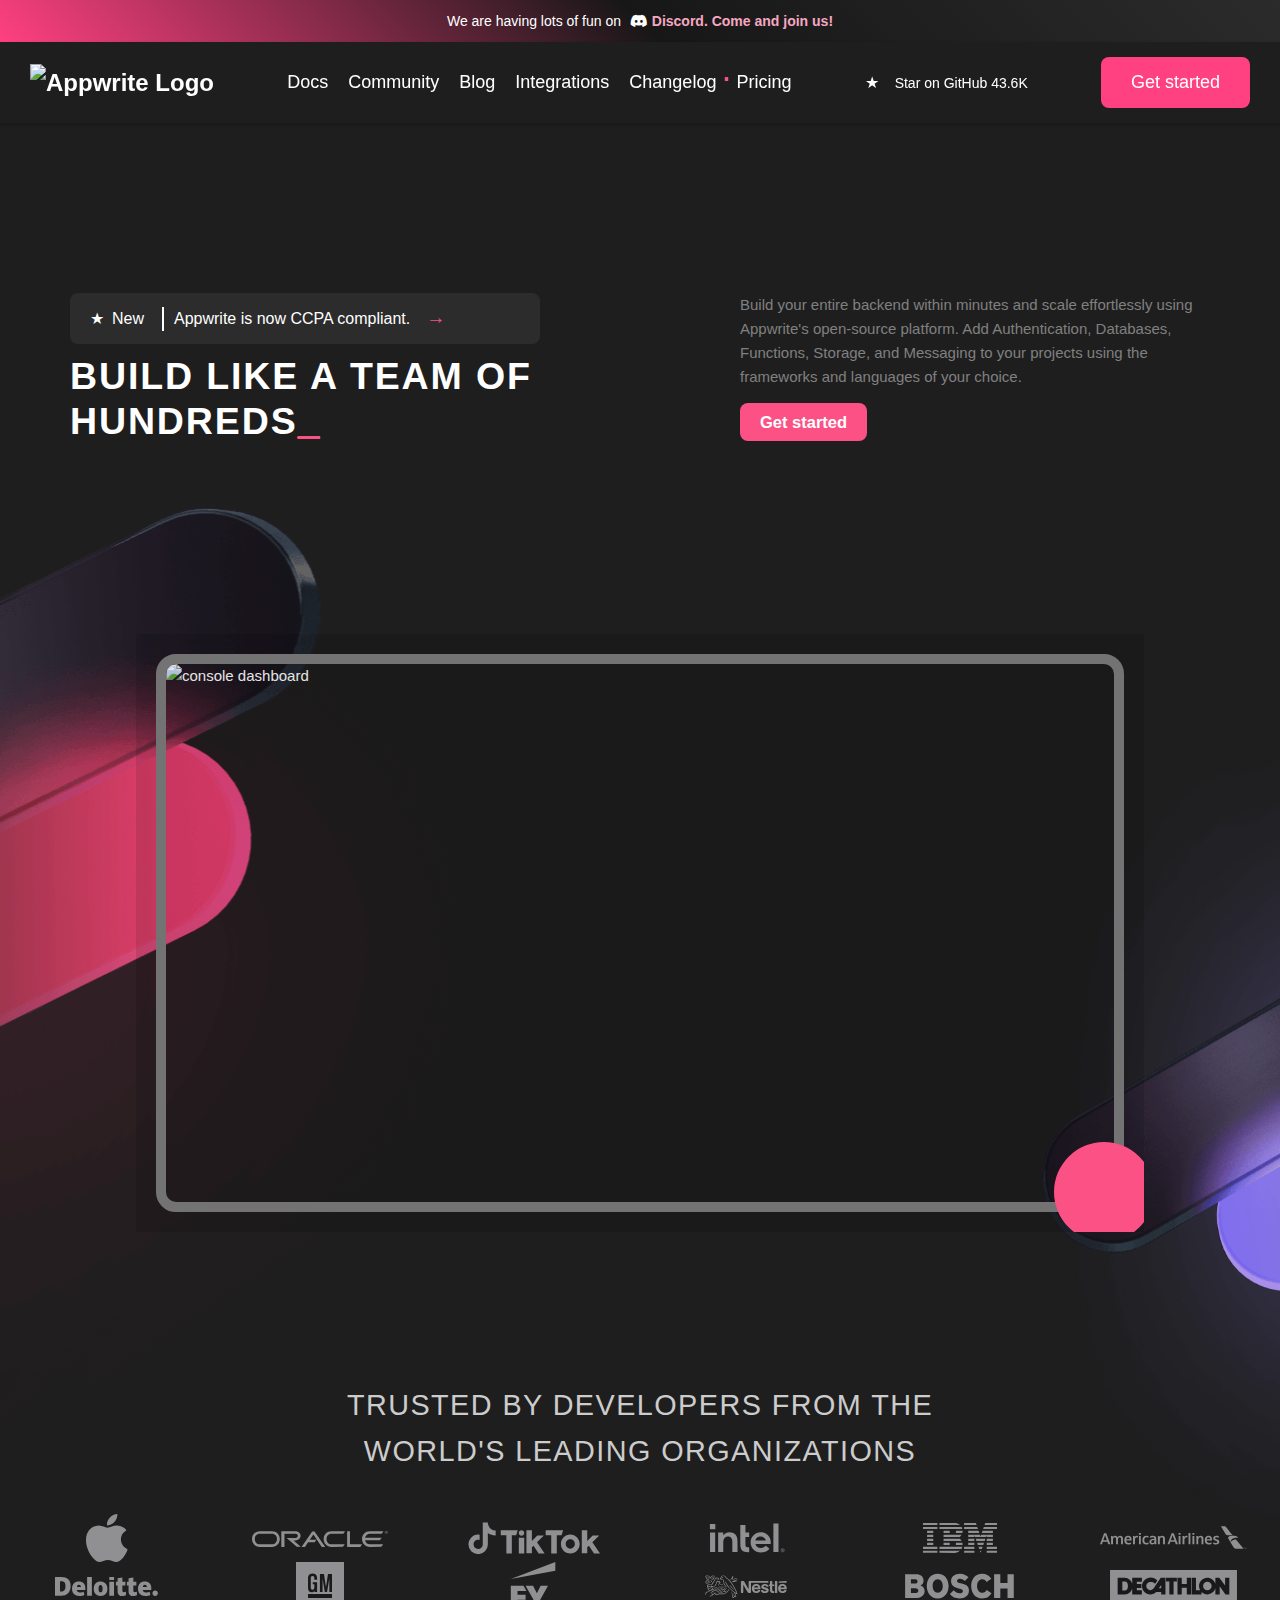
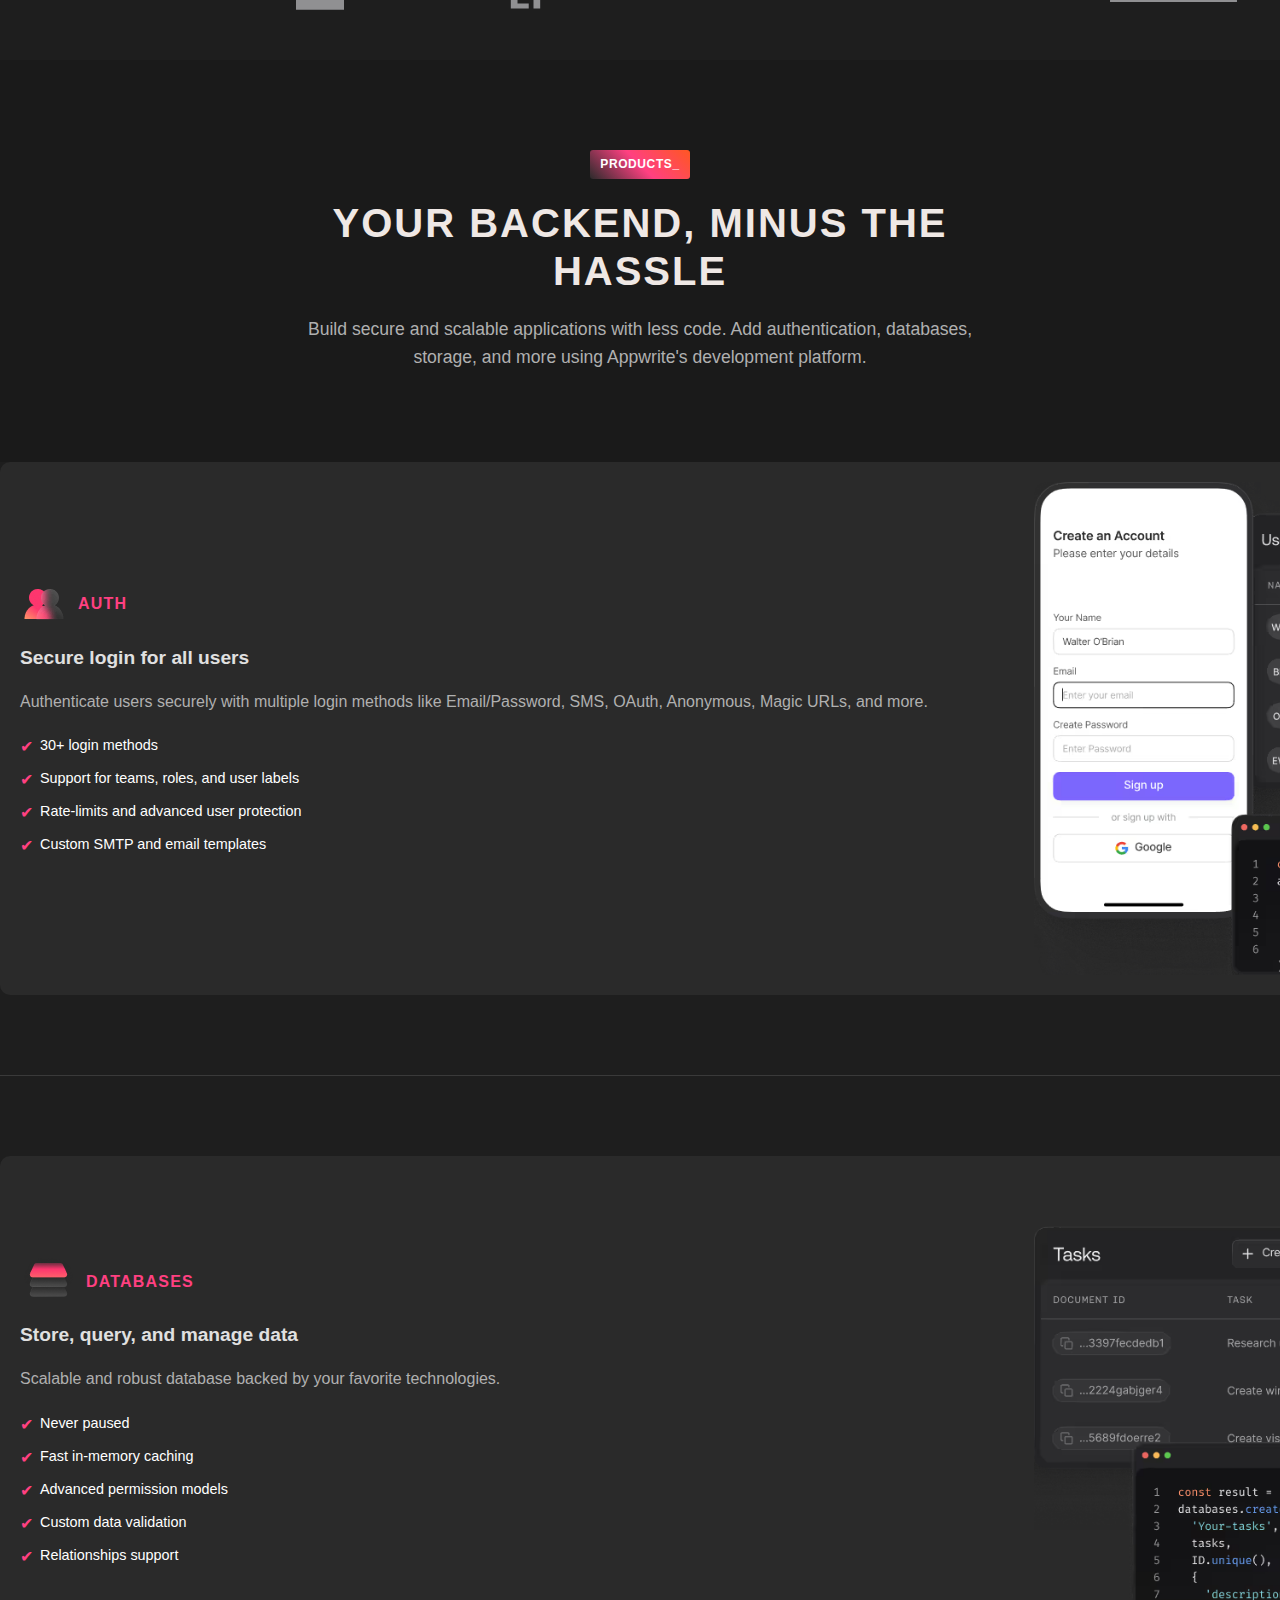
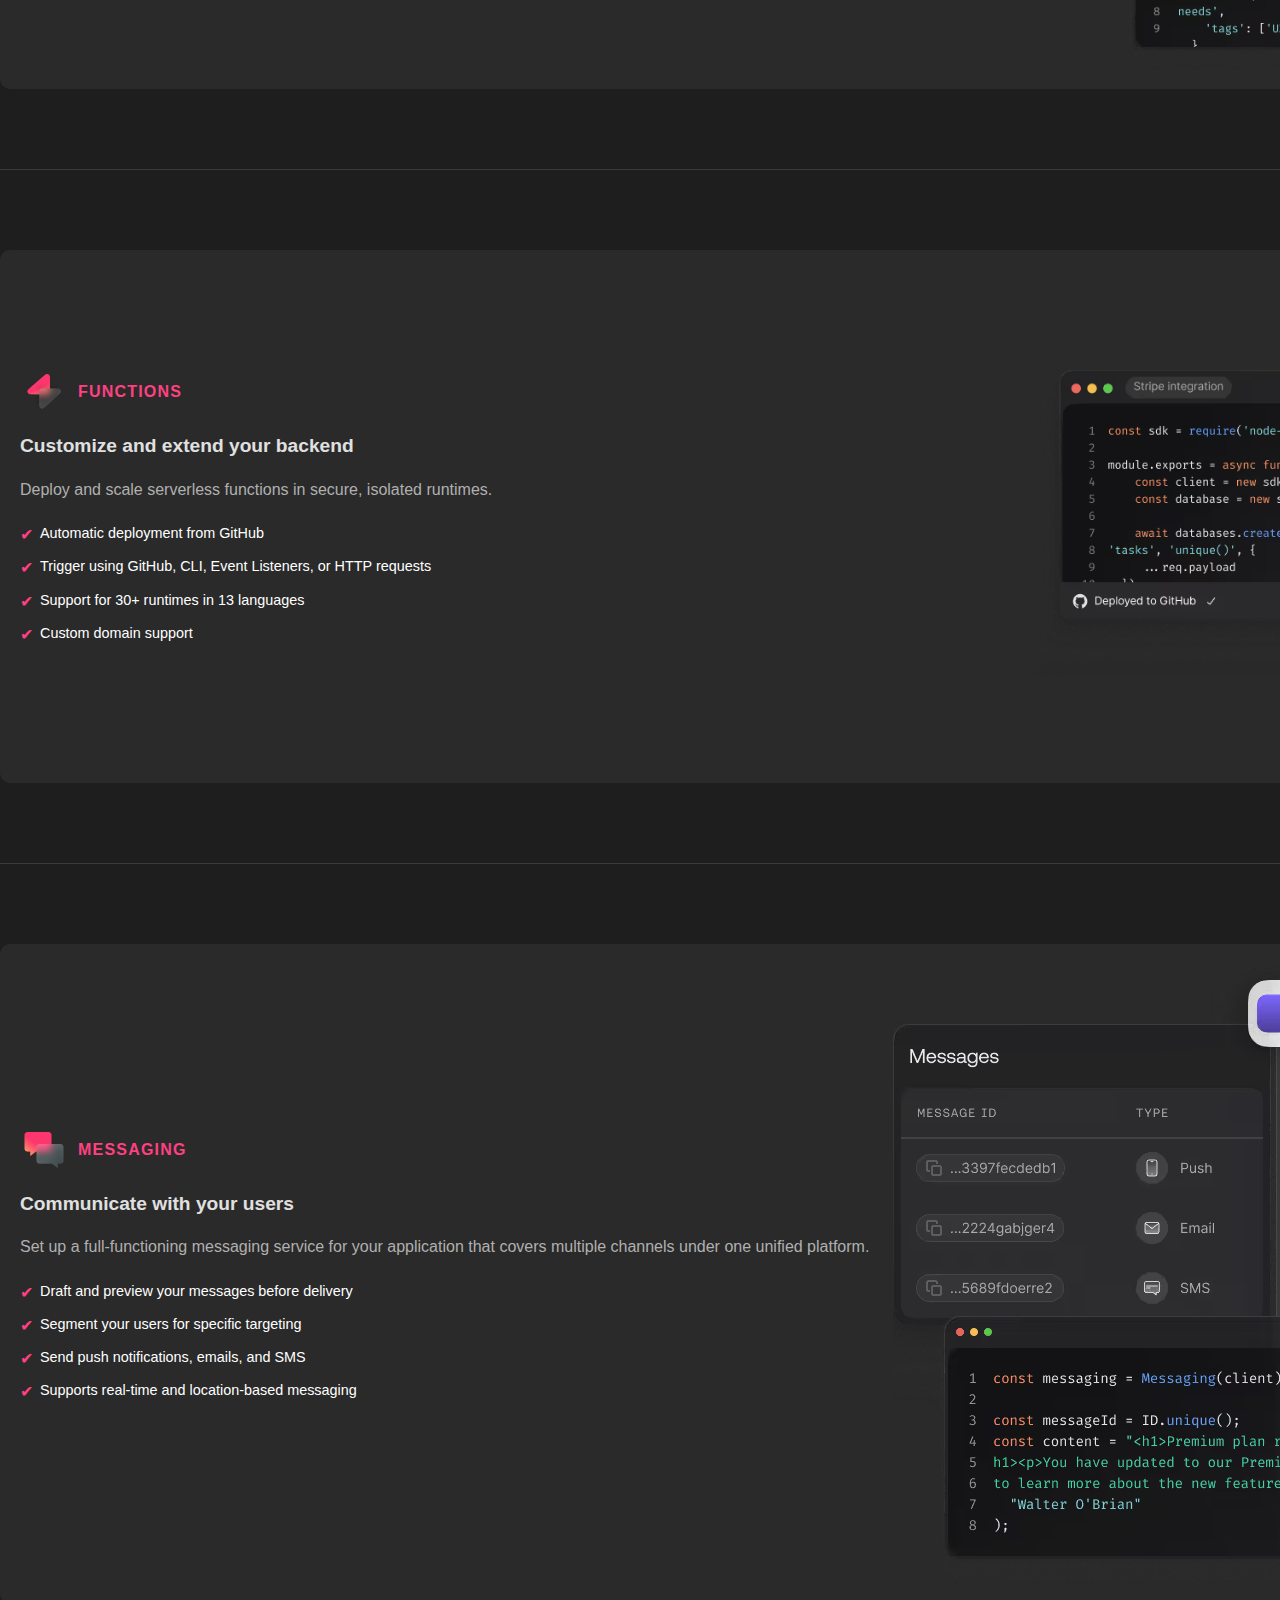
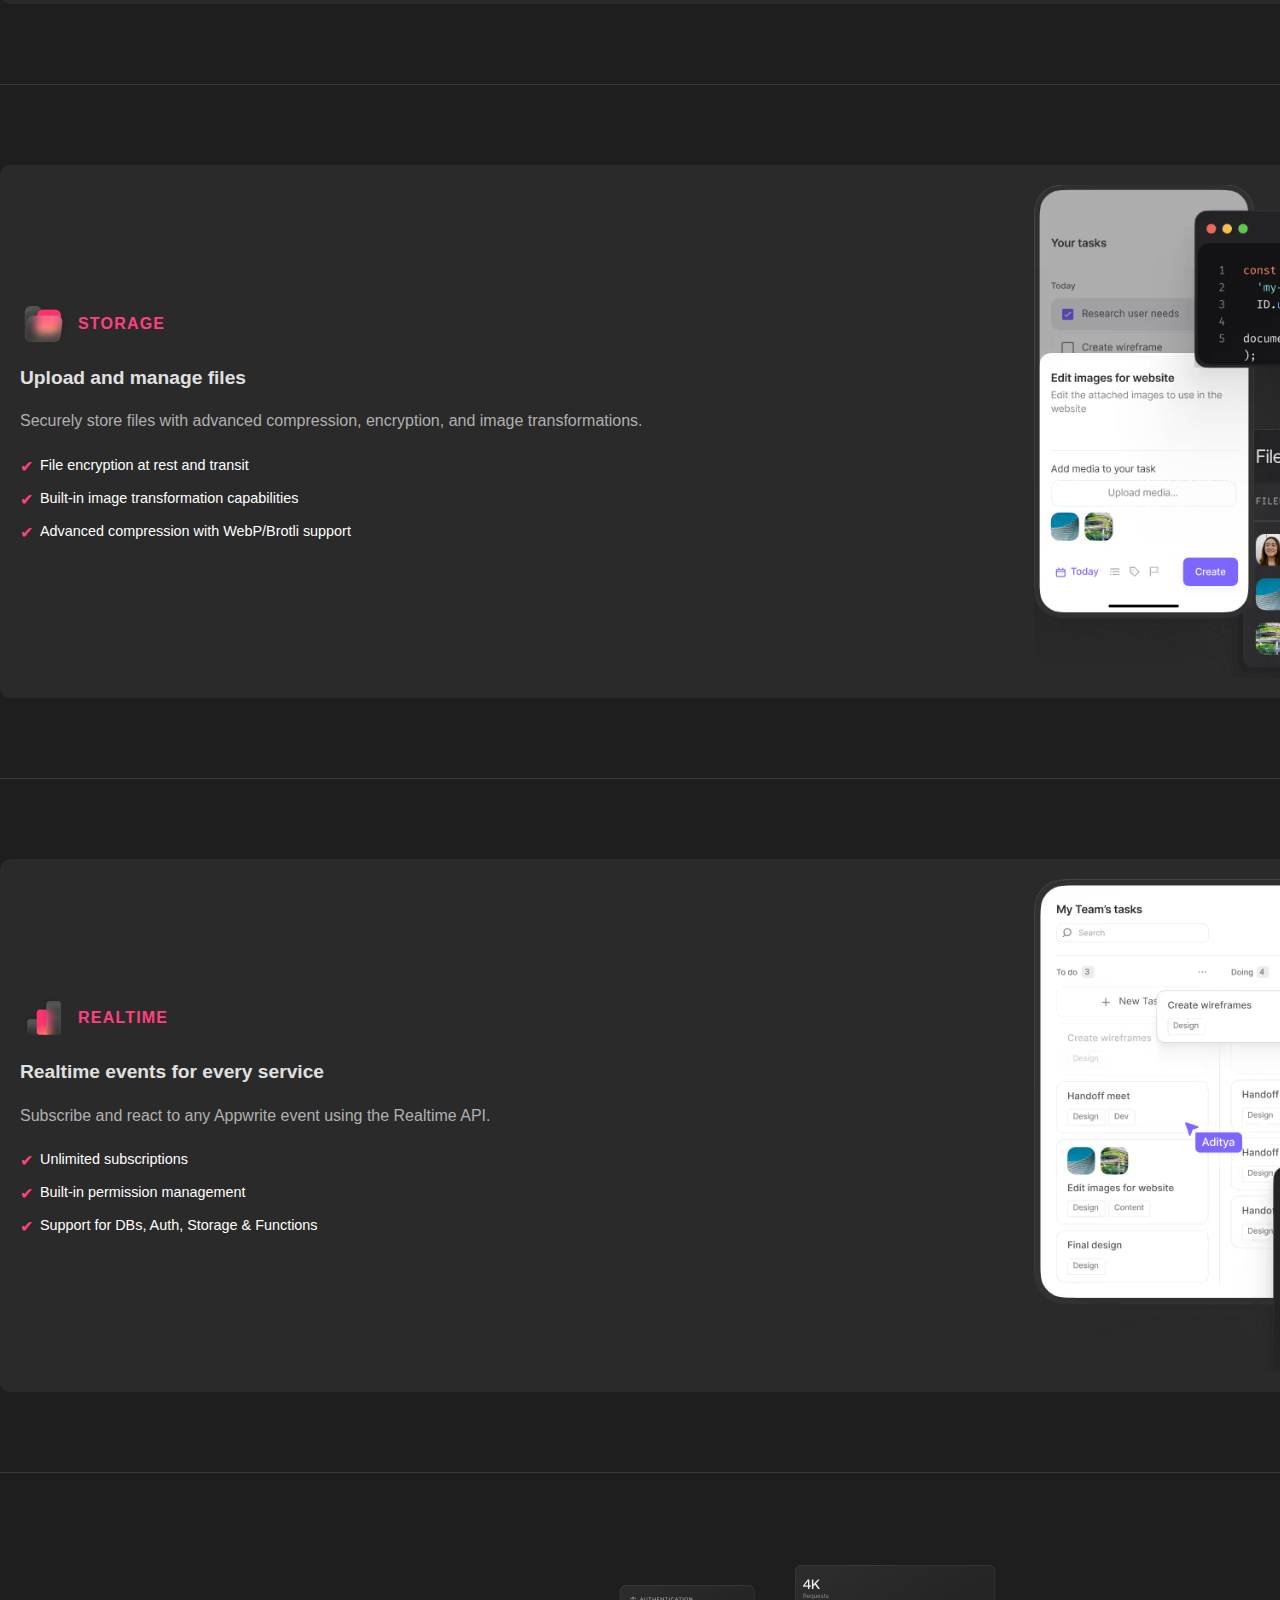
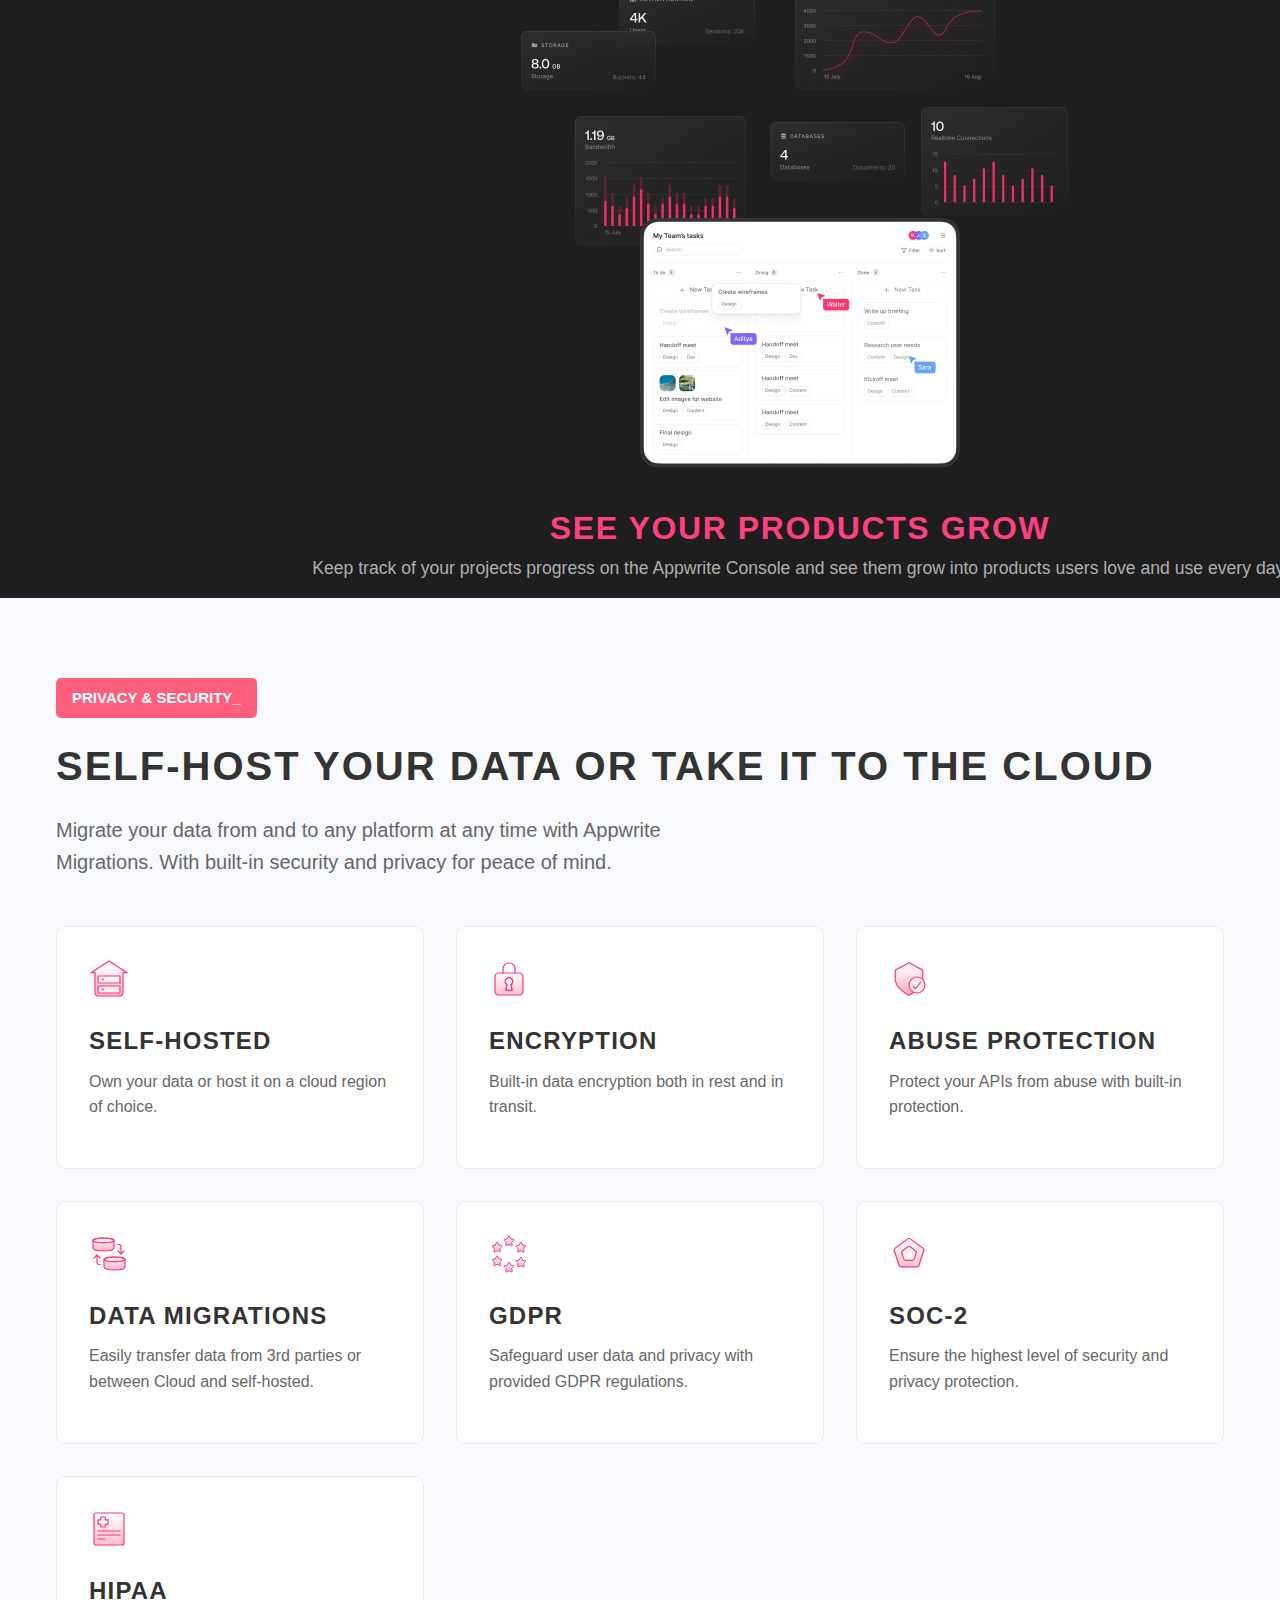
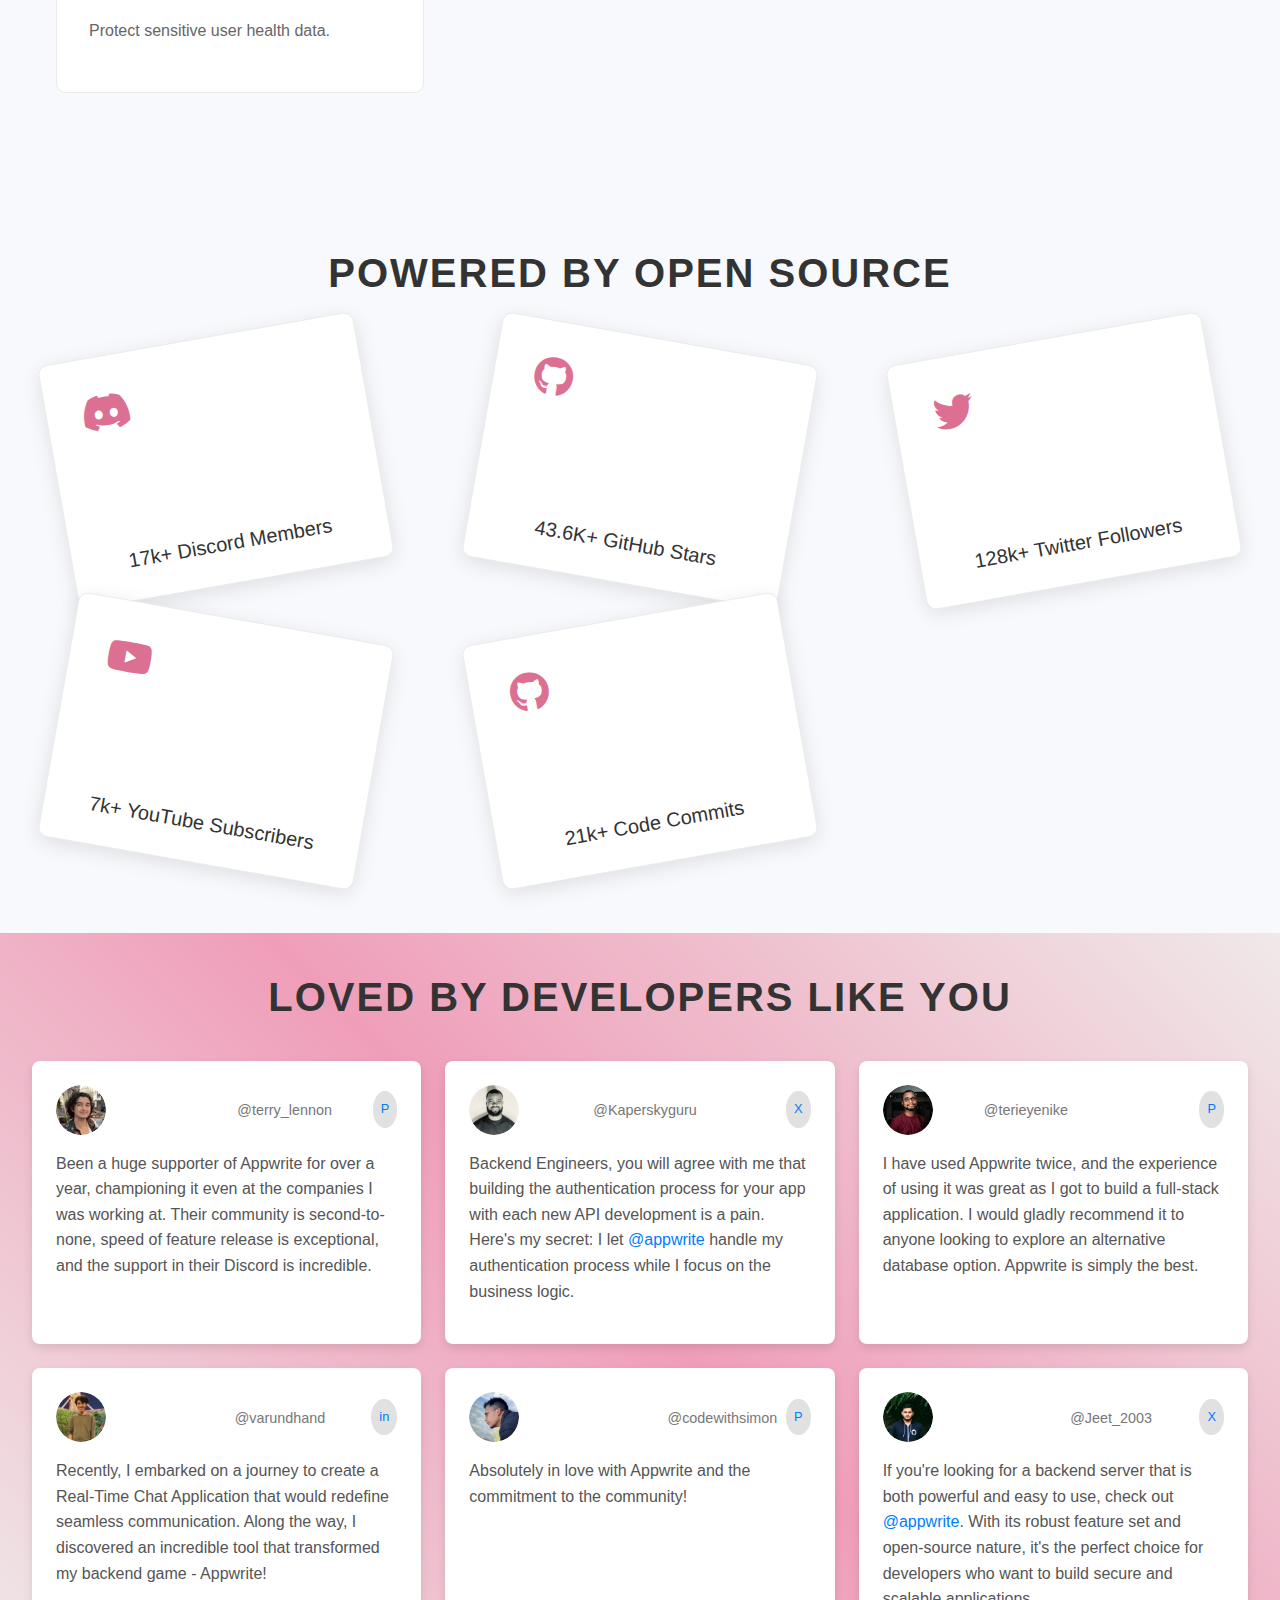
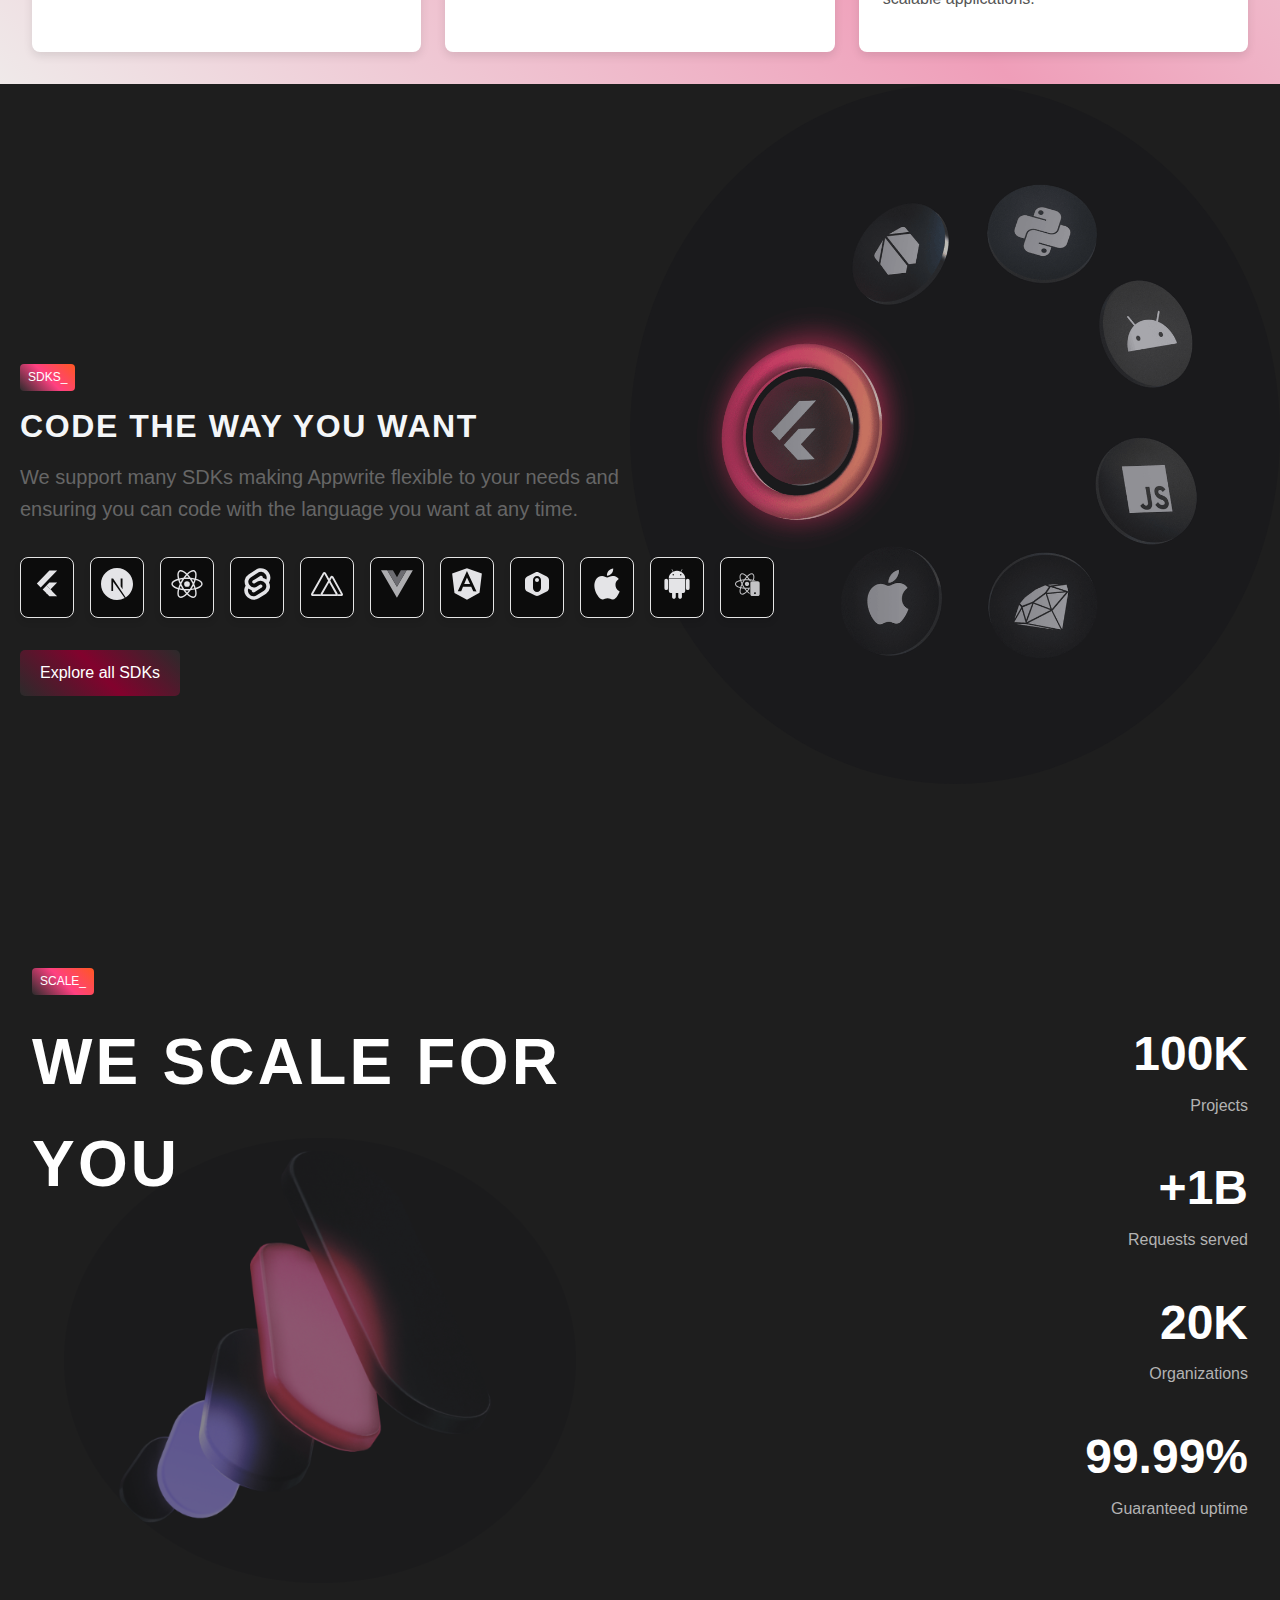
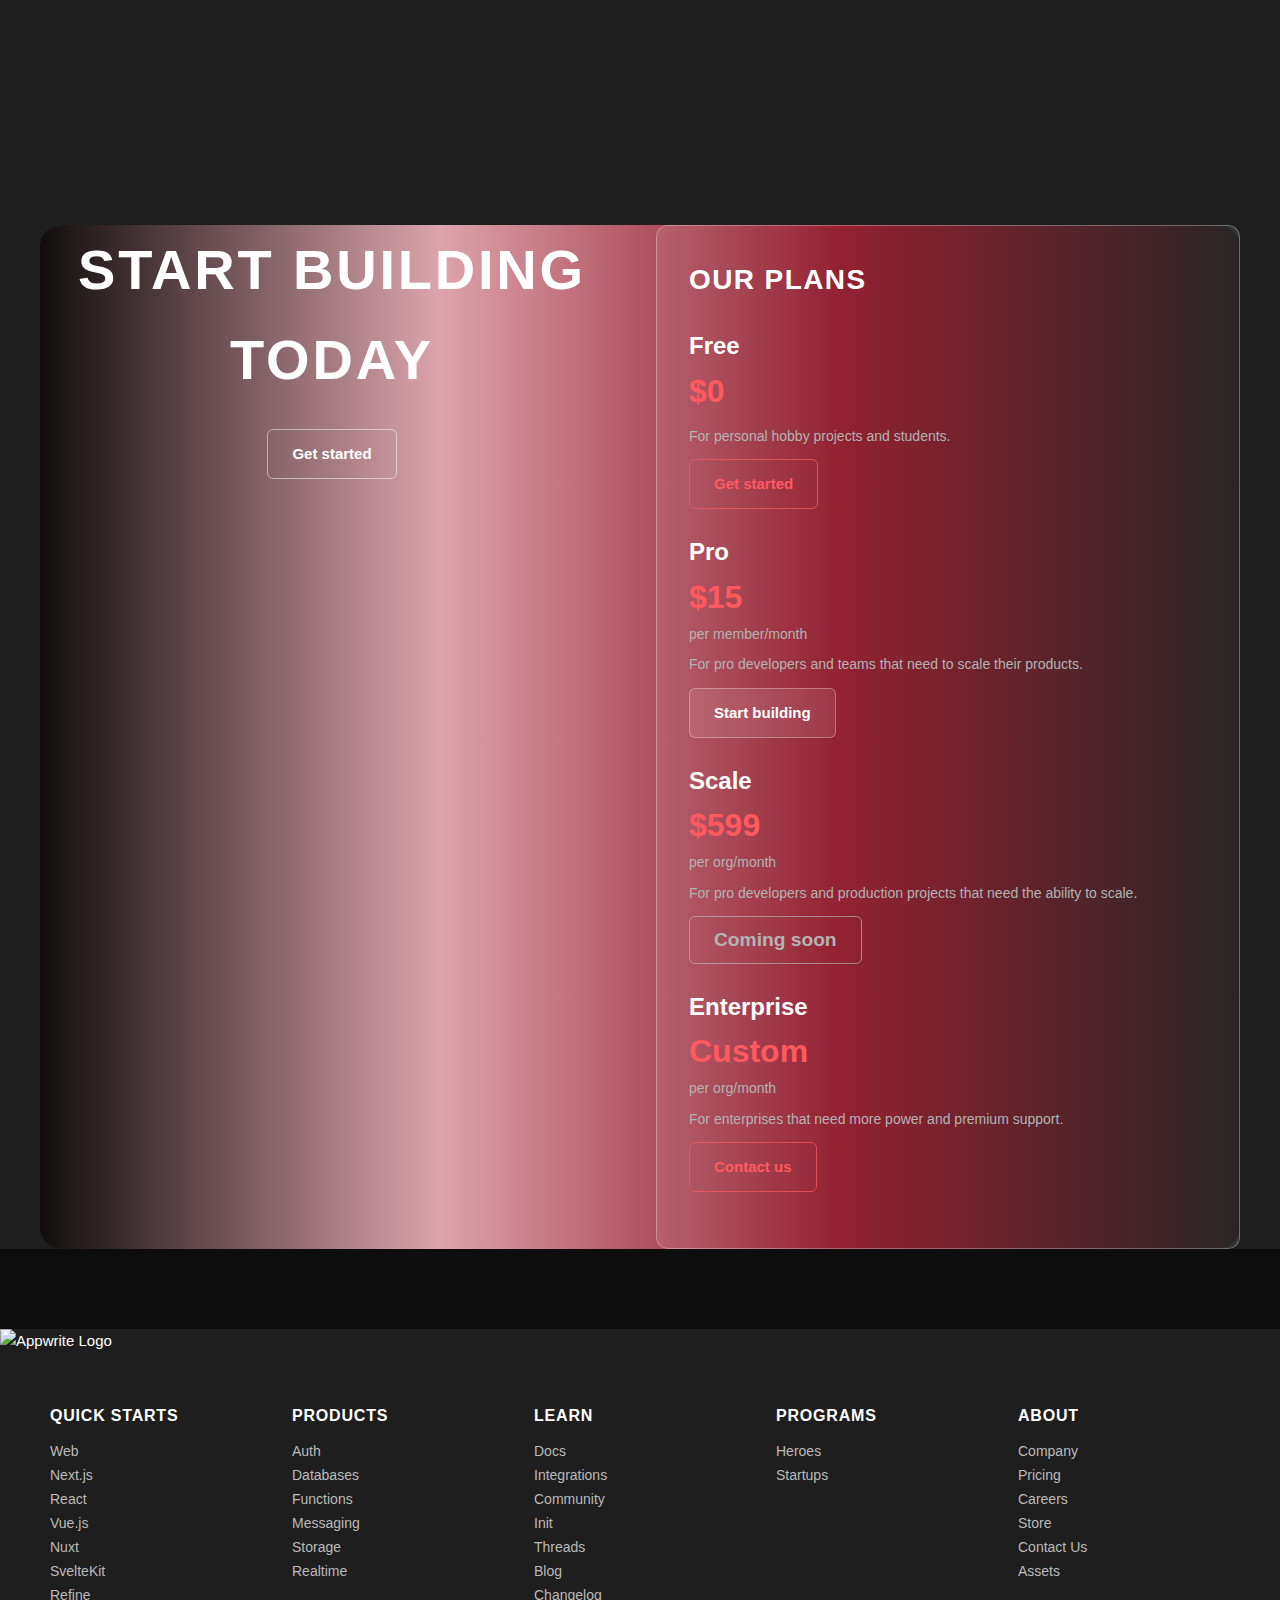
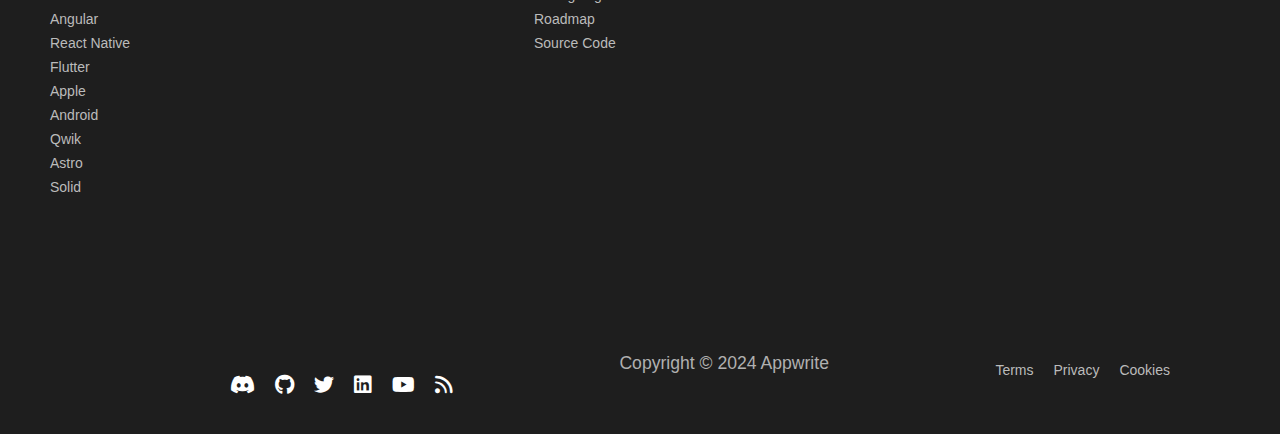
==== commit d6afd69e: "appwrite" ====
--- a/index.html
+++ b/index.html
@@ -72,20 +72,20 @@
           <div class="trusted-section">
             <h2>Trusted by developers from the<br>world's leading organizations</h2>
             <div class="logo-grid">
-                <img src="/images/logos/trusted-by/apple.svg" alt="Apple">
-                <img src="/images/logos/trusted-by/oracle.svg" alt="Oracle">
-                <img src="/images/logos/trusted-by/tiktok.svg" alt="TikTok">
-                <img src="/images/logos/trusted-by/intel.svg" alt="Intel">
-                <img src="/images/logos/trusted-by/ibm.svg" alt="IBM">
-                <img src="/images/logos/trusted-by/american-airlines.svg" alt="American Airlines">
+                <img src="/images/logos/trusted-by/apple.svg" alt="Apple" width="42" height="48">
+                <img src="/images/logos/trusted-by/oracle.svg" alt="Oracle" width="136" height="17">
+                <img src="/images/logos/trusted-by/tiktok.svg" alt="TikTok" width="133" height="32">
+                <img src="/images/logos/trusted-by/intel.svg" alt="Intel" width="76" height="30">
+                <img src="/images/logos/trusted-by/ibm.svg" alt="IBM"  width="74" height="30">
+                <img src="/images/logos/trusted-by/american-airlines.svg" alt="American Airlines" width="147" height="24">
             </div>
             <div class="logo-grid">
-                <img src="/images/logos/trusted-by/deloitte.svg" alt="Deloitte">
-                <img src="/images/logos/trusted-by/gm.svg" alt="GM">
-                <img src="/images/logos/trusted-by/ey.svg" alt="EY">
-                <img src="/images/logos/trusted-by/nestle.svg" alt="Nestle">
-                <img src="/images/logos/trusted-by/bosch.svg" alt="Bosch">
-                <img src="/images/logos/trusted-by/decathlon.svg" alt="Decathlon">
+                <img src="/images/logos/trusted-by/deloitte.svg" alt="Deloitte" width="103" height="20">
+                <img src="/images/logos/trusted-by/gm.svg" alt="GM" width="48" height="48">
+                <img src="/images/logos/trusted-by/ey.svg" alt="EY" width="46" height="48">
+                <img src="/images/logos/trusted-by/nestle.svg" alt="Nestle" width="119" height="34">
+                <img src="/images/logos/trusted-by/bosch.svg" alt="Bosch"  width="110" height="37">
+                <img src="/images/logos/trusted-by/decathlon.svg" alt="Decathlon"  width="127" height="32">
             </div>
         </div>
         <div id="products">
--- a/style.css
+++ b/style.css
@@ -129,7 +129,6 @@
     display: flex;
     justify-content: space-between;
     padding: 70px;
-    max-width: 1200px;
     width: 100%;
     margin-top: 100px; /* Added margin-top */
   }
@@ -210,7 +209,8 @@
 }
   
   .main-heading {
-    font-size: 2em;
+    font-family: 'Gill Sans', 'Gill Sans MT', Calibri, 'Trebuchet MS', sans-serif;
+    font-size: 2.5em;
     font-weight: bold;
     line-height: 1.2;
     margin-bottom: 20px;
@@ -274,7 +274,7 @@
     margin: 100px auto;
   }
   
-  .image-wrapper {
+  /* .image-wrapper {
     position: relative;
     width: 100%;
   }
@@ -284,6 +284,7 @@
     position: absolute;
     top: 0;
     left: 0;
+    margin: 70%;
     width: 100%;
     height: 100%;
     background-color: rgba(0, 0, 0, 0.1);
@@ -303,12 +304,71 @@
   }
   
   img.image-block {
-    padding: 100px;
+    border: 10px grey solid;
+    border-radius: 20px;
     width: 100%;
     aspect-ratio: 1244 / 717;
     display: block;
     
-  }
+  } */
+
+  .image-wrapper {
+    position: relative;
+    width: 100%;
+    max-width: 100%; /* Ensures the wrapper never exceeds 100% of its container */
+    margin: 10px auto; /* Adds margin around the wrapper and centers it */
+    padding: 0; /* Removes any default padding */
+    overflow: hidden; /* Hides any overflowing elements */
+  }
+  
+  .image-wrapper::before {
+    content: '';
+    position: absolute;
+    top: 0;
+    left: 0;
+    width: 100%;
+    height: 100%;
+    background-color: rgba(0, 0, 0, 0.1);
+    z-index: 1;
+  }
+  
+  .image-wrapper::after {
+    content: '';
+    position: absolute;
+    bottom: -10px;
+    right: -10px;
+    width: 100px;
+    height: 100px;
+    background-color: #fc5185;
+    border-radius: 50%;
+    z-index: 1;
+  }
+   
+  img.image-block {
+    border: 10px grey solid;
+    border-radius: 20px;
+    width: 100%;
+    height: auto; 
+    display: block;
+    max-width: calc(100% - 40px); 
+    aspect-ratio: 1244 / 717;
+    margin: 20px auto; 
+  }
+  
+  /* Responsive behavior */
+  @media (min-width: 768px) {
+    .image-wrapper {
+      margin: 20px auto; /* Increase margin for medium and larger screens */
+      max-width: 90%; /* Limit width on larger screens */
+    }
+  }
+  
+  @media (min-width: 1024px) {
+    .image-wrapper {
+      max-width: 80%; /* Limit width further on large screens */
+    }
+  }
+  
 
 /* General styles for both hero lines */
 .hero-line {
@@ -317,7 +377,7 @@
   }
   
   .hero-line img {
-    max-width: 80%;
+    max-width: 100%;
     height: auto;
   }
   
@@ -335,7 +395,7 @@
   /* Hero Line 2 - Positioned on the right */
   .hero-line-2 {
     max-width:100%;
-    top: 60rem;   /* Adjust top positioning */
+    top: 40.5rem;   /* Adjust top positioning */
     right: 0;     /* Align to the right side of the container */
     transform: translateX(50%);  /* Shift into the visible viewport */
     width: calc(50% - 5rem); 
@@ -377,8 +437,6 @@
 }
 
 .logo-grid img {
-    width: 100px;
-    height: 100px;
     object-fit: contain;
     opacity: 0.8;
     transition: opacity 0.3s ease, transform 0.3s ease;
@@ -518,7 +576,7 @@
 /* Products Wrapper */
 .products-wrapper {
     display: grid;
-    grid-template-columns: repeat(auto-fit, minmax(700px, 1fr));
+    grid-template-columns: repeat(auto-fit, minmax(1600px, 1fr));
     gap: 40px;
 }
 
@@ -607,25 +665,6 @@
 }
 
 
-
-/* Responsive Adjustments */
-@media (max-width: 768px) {
-    .section-heading {
-        font-size: 2rem;
-    }
-
-    .products-wrapper {
-        grid-template-columns: 1fr;
-    }
-
-    .product-title {
-        font-size: 1.3rem;
-    }
-
-    .product-subtitle {
-        font-size: 1.1rem;
-    }
-}
 .privacy-security-section {
     padding: 5rem 0;
     background-color: #f8f9fc;
@@ -1228,36 +1267,51 @@
 }
 
 
+/* Footer Container */
 .appwrite-footer {
-    background:linear-gradient(90deg ,#110d0d, #dda4ad , #87081b,#110d0d) ;
+    background-color: #0d0d0d;
+    padding: 40px 20px;
     color: #fff;
-    padding: 40px;
-    display: flex;
-    flex-direction: column;
-    align-items: center; /* Center the content */
-  }
-  
+    display: flex;
+    justify-content: space-between;
+    align-items: center;
+    font-family: Arial, sans-serif;
+    flex-wrap: nowrap; /* Ensures elements are in the same row */
+  }
+  
+  /* Logo Section */
   .footer-logo {
-    margin-bottom: 20px; /* Space between logo and content */
-  }
-  
+    width: 50%;
+    display: flex;
+    justify-content: flex-start;
+    align-items: center;
+    flex: 0 1 2fr; /* Take 2fr of the row space */
+  }
+  
+  .footer-logo img {
+    height: 24px;
+    width: 130px;
+  }
+  
+  /* Links Section */
   .footer-content {
     display: flex;
     justify-content: space-around;
-    width: 100%;
-    max-width: 1200px;
-    margin-bottom: 30px; /* Space between sections and social icons */
+    align-items: flex-start;
+    flex: 0 1 7fr; /* Take 5fr of the row space */
+    gap: 30px;
+    padding: 50px;
   }
   
   .footer-section {
     flex: 1;
-    padding: 0 15px;
-  }
-  
-  .footer-title {
-    text-transform: uppercase;
+  }
+  
+  .footer-section h2 {
+    font-size: 16px;
     font-weight: bold;
-    margin-bottom: 16px;
+    margin-bottom: 10px;
+    color: #fff;
   }
   
   .footer-section ul {
@@ -1266,76 +1320,88 @@
   }
   
   .footer-section ul li a {
+    text-decoration: none;
+    color: #bbb;
+    font-size: 14px;
+  }
+  
+  .footer-section ul li a:hover {
+    color: #fc5185; /* Hover color change */
+  }
+  
+  /* Social Links */
+  .social-links {
+    display: flex;
+    justify-content: center;
+    margin-top: 20px;
+  }
+  
+  .social-links li {
+    list-style: none;
+    margin: 0 10px;
+  }
+  
+  .social-links li a {
+    font-size: 20px;
+    color: #fff;
+    text-decoration: none;
+  }
+  
+  /* Footer Bottom */
+  .footer-bottom {
+    display: flex;
+    flex-direction: row;
+    justify-content: space-between;
+    width: 100%;
+    text-align: center;
+    padding-left: 50px;
+    padding-top: 50px;
+    padding-right: 50px;
+    font-size: 14px;
+
+  }
+  
+  .footer-policies {
+    display: flex;
+    justify-content: center;
+    margin-top: 10px;
+  }
+  
+  .footer-policies li {
+    list-style: none;
+    margin: 0 10px;
+  }
+  
+  .footer-policies li a {
     color: #bbb;
     text-decoration: none;
   }
   
-  .footer-section ul li a:hover {
-    color: #fff;
-  }
-  
-  .footer-bottom {
-    display: flex;
-    flex-direction: row;
-    align-items: center;
-    width: 100%;
-    max-width: 1200px;
-    padding-top: 20px;
-    border-top: 1px solid #333;
-  }
-  
-  .social-links {
-    display: flex;
-    justify-content: center; /* Center icons horizontally */
-    gap: 25px; /* Spacing between icons */
-    margin-bottom: 20px; /* Space between icons and copyright */
-  }
-  
-  .social-links li {
-    list-style: none;
-  }
-  
-  .social-links a {
-    color: #bbb;
-    font-size: 24px; /* Icon size */
-    transition: color 0.3s ease; /* Smooth color transition */
-  }
-  
-  .social-links a:hover {
-    color: #fff; /* Change color on hover */
-  }
-  
-  .footer-copyright {
-    display: inline-block;
-    text-align: center;
-    margin-bottom: 20px;
-    font-size: 14px;
-    color: #888;
-  }
-  
-  .footer-policies {
-    display: flex;
-    gap: 20px;
-    justify-content: center;
-  }
-  
-  .footer-policies li {
-    list-style: none;
-  }
-  
-  .footer-policies li a {
-    color: #bbb;
-    font-size: 14px;
-    text-decoration: none;
-    transition: color 0.3s ease;
-  }
-  
   .footer-policies li a:hover {
-    color: #fff;
-  }
-
-  
-
+    color: #fc5185;
+  }
+  
+  /* Responsive Behavior */
+  @media (max-width: 768px) {
+    .appwrite-footer {
+      flex-direction: row;
+      text-align: center;
+    }
+  
+    .footer-content {
+      flex-direction: row;
+      gap: 10px;
+    }
+  
+    .footer-section h2 {
+      font-size: 14px;
+    }
+    
+    .footer-section ul li a {
+      font-size: 12px;
+    }
+  }
+  
 
 
   /* Default styles for all devices */
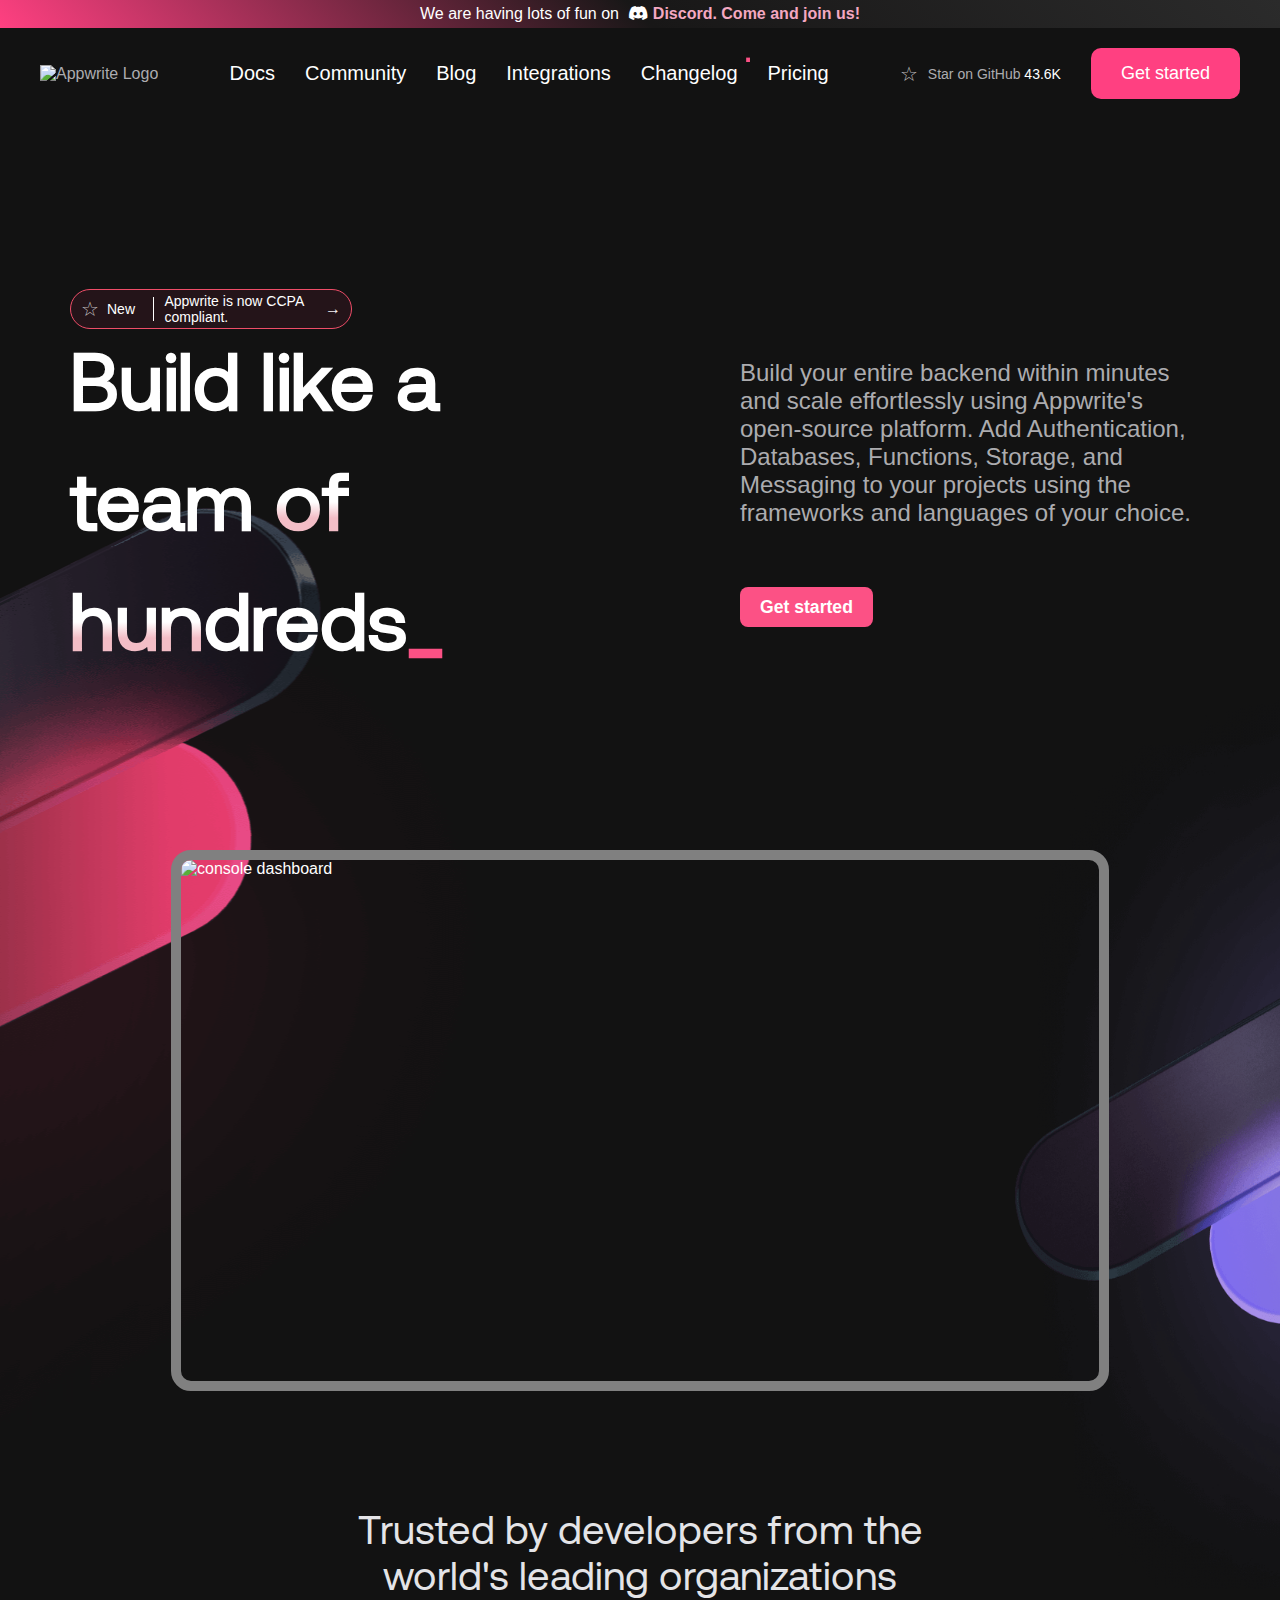
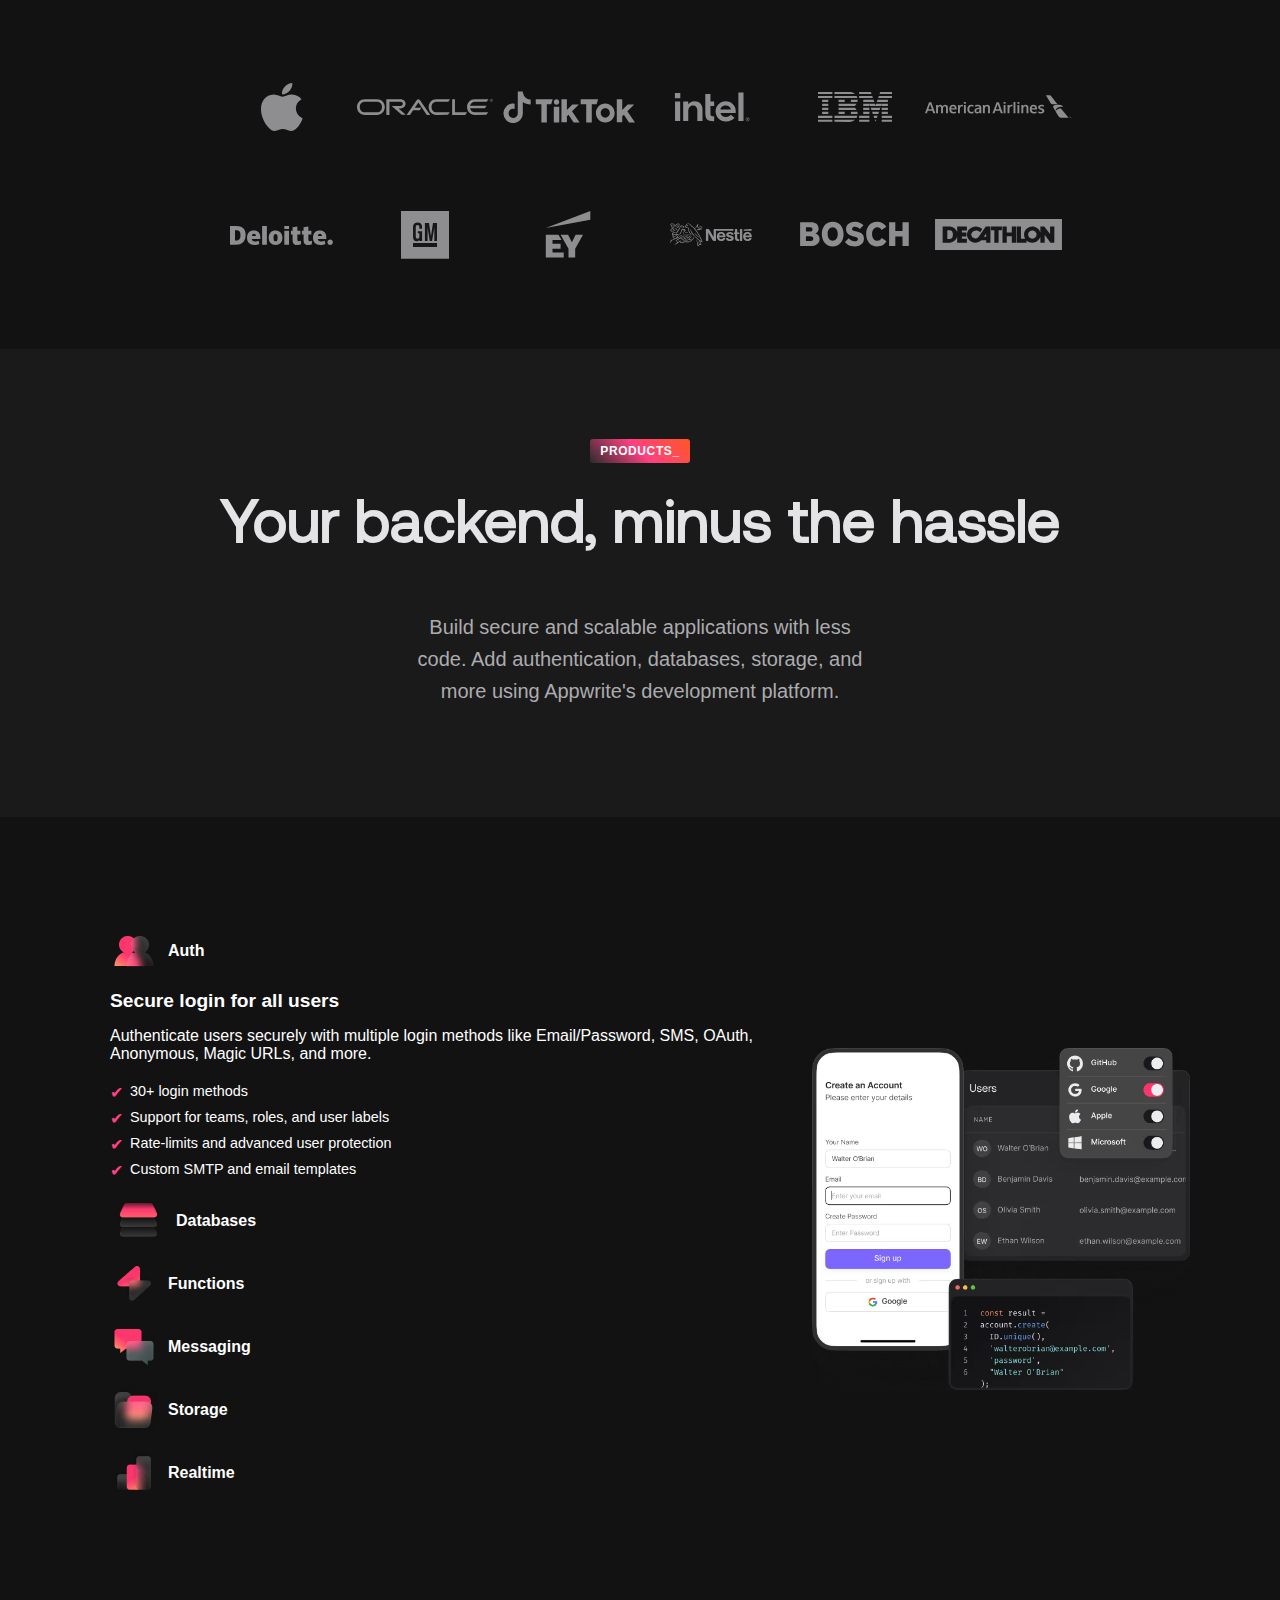
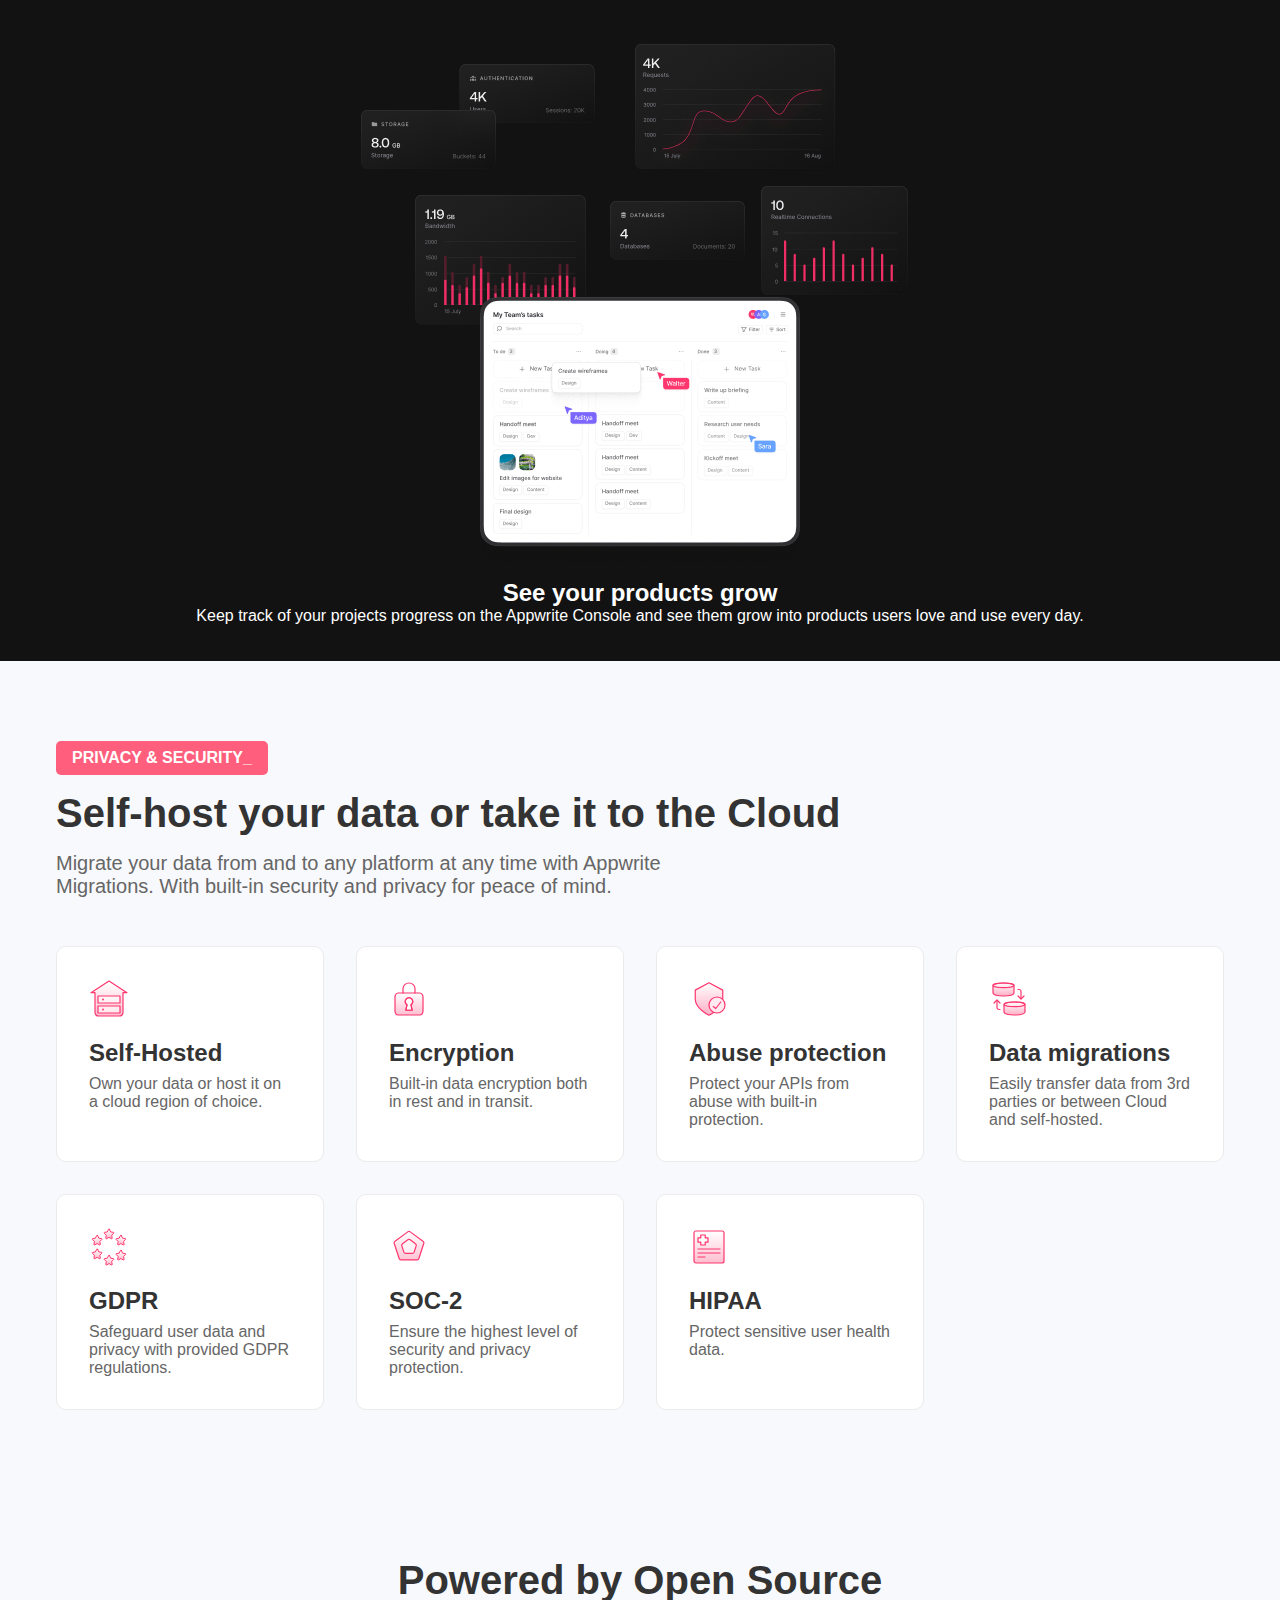
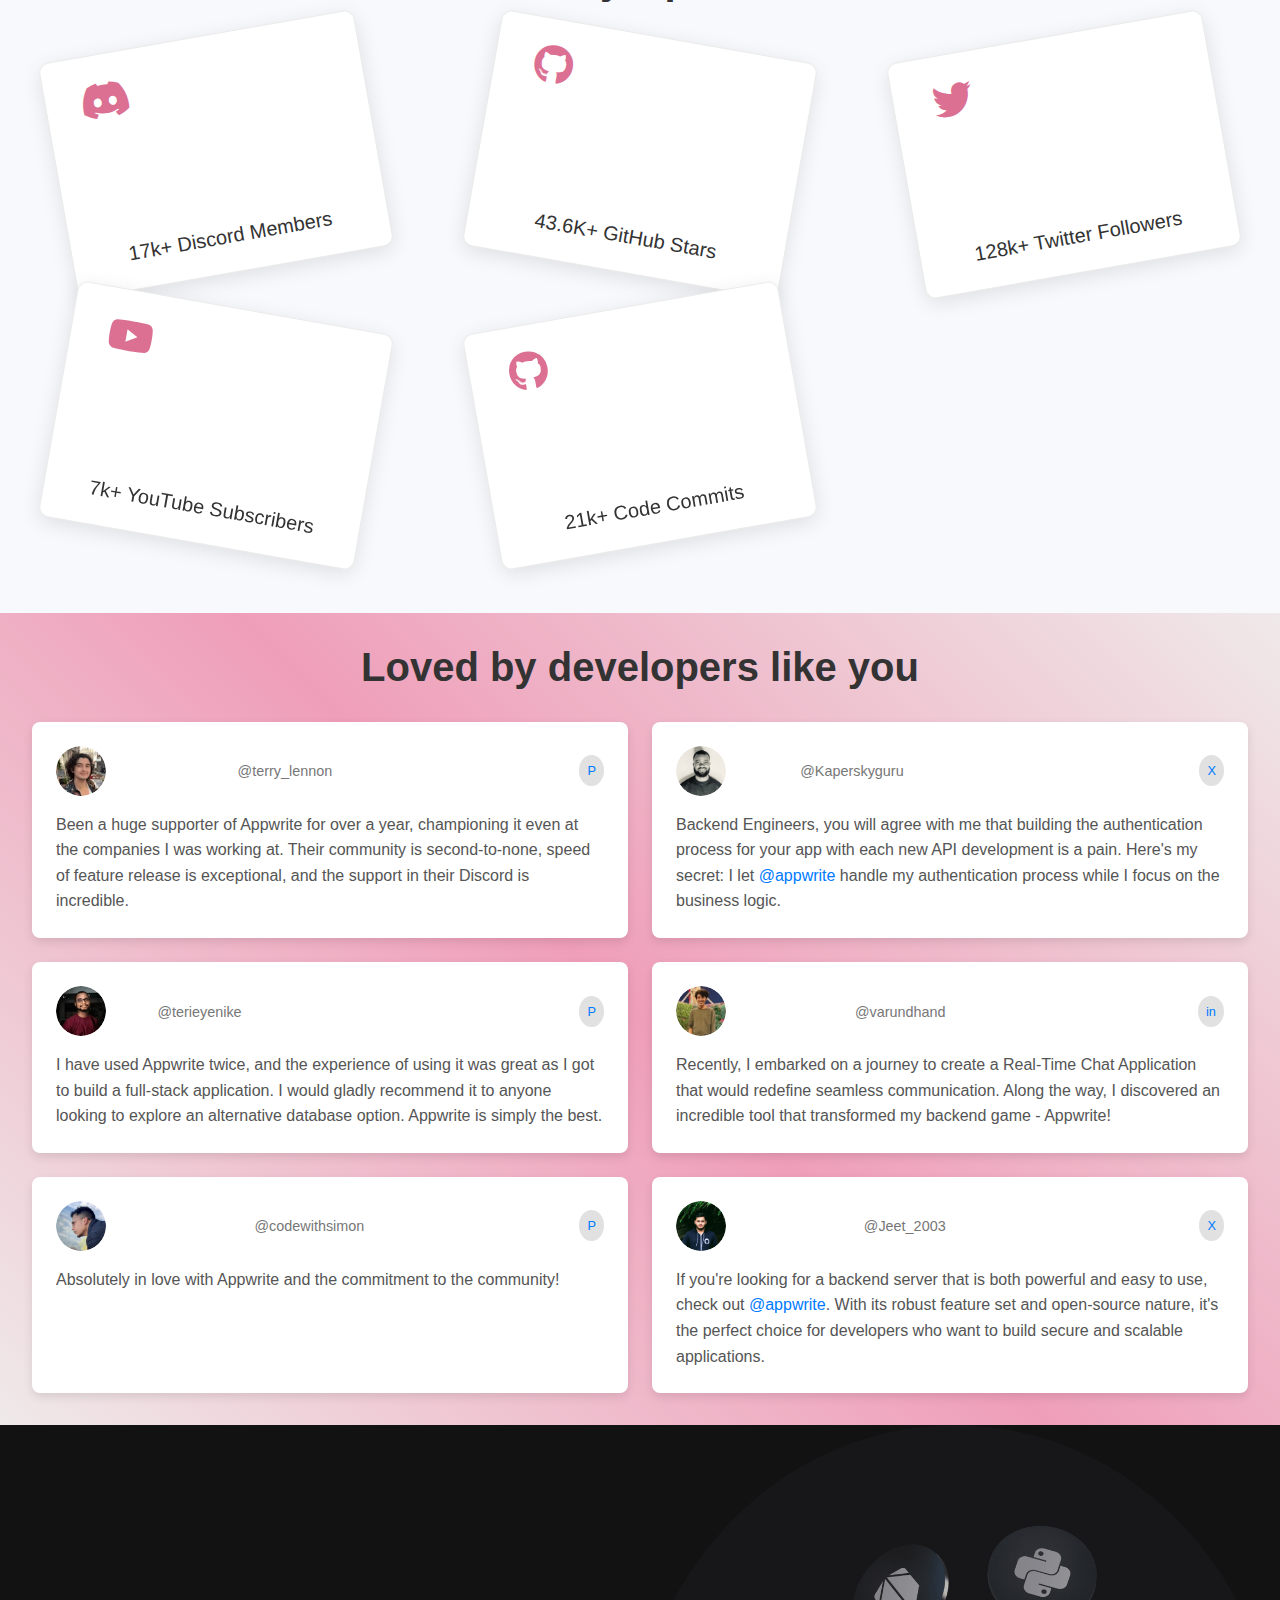
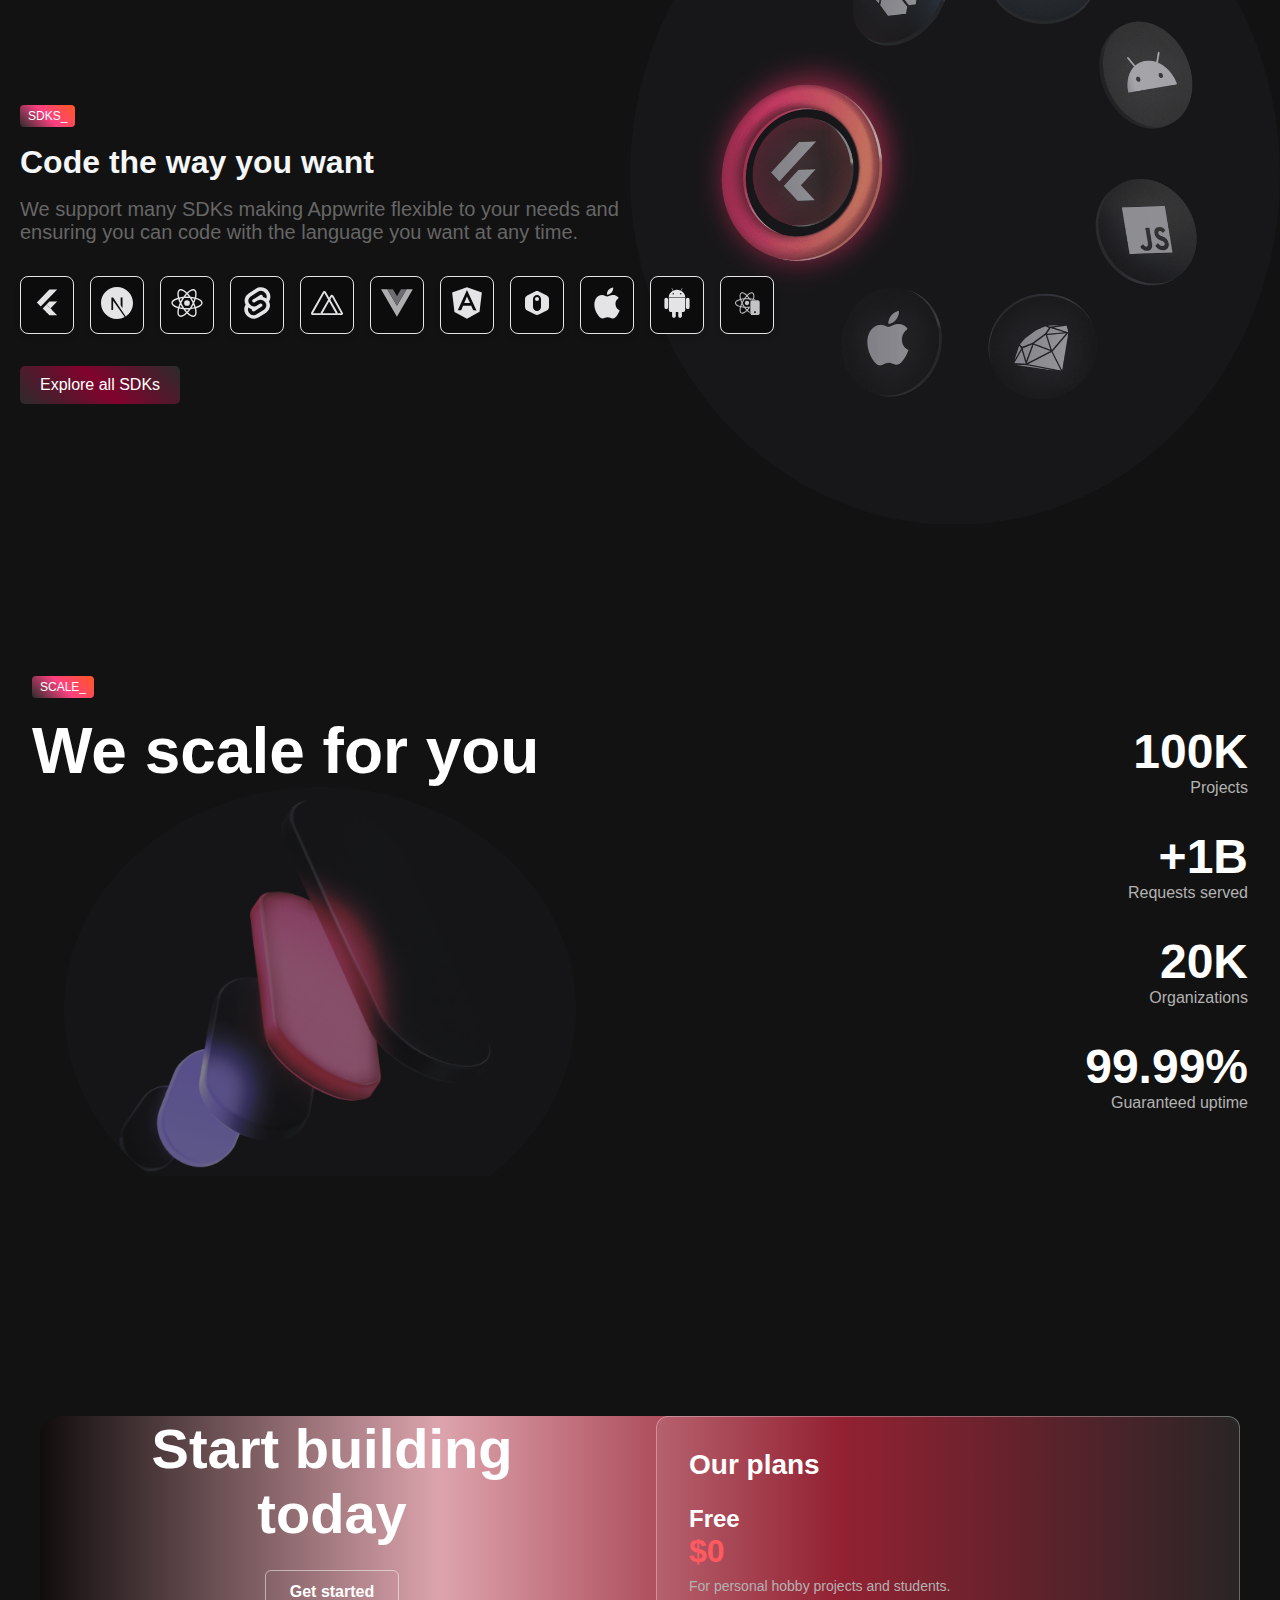
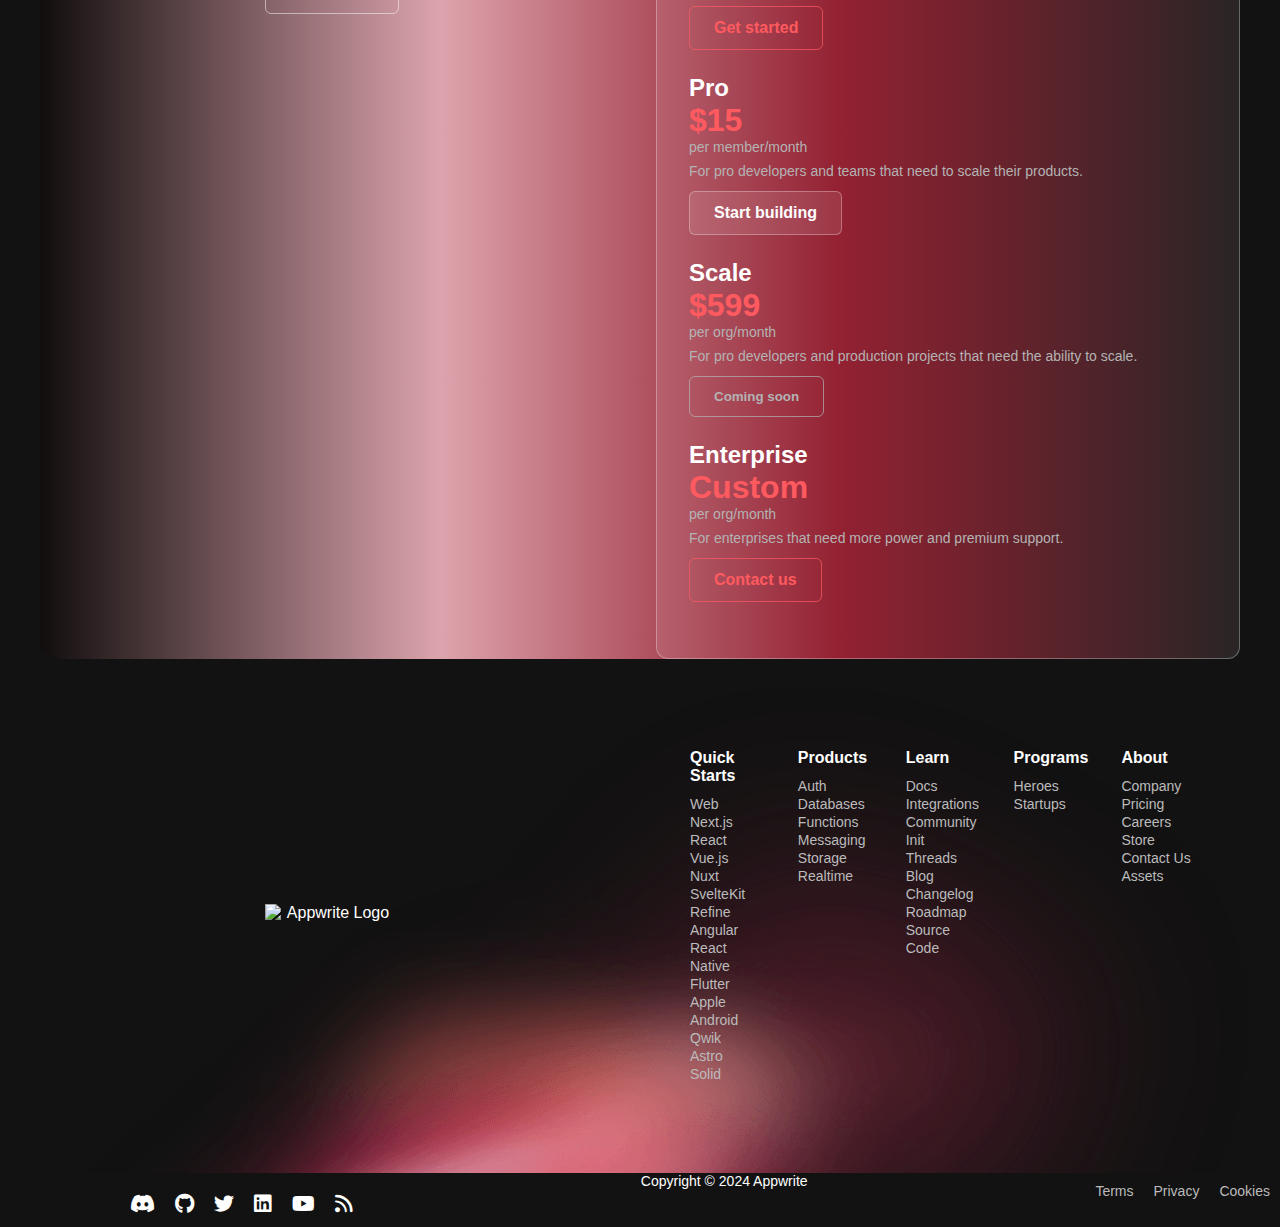
==== commit 21046a3a: "appwrite" ====
--- a/index.html
+++ b/index.html
@@ -14,6 +14,7 @@
         We are having lots of fun on <i class="fab fa-discord"></i><a href="https://discord.com/invite/GSeTUeA"> Discord. Come and join us!</a>
     </div>
     <header>
+
         <nav class="navbar">
             <div class="logo">
                 <img src="https://appwrite.io/images/logos/appwrite.svg" alt="Appwrite Logo">
@@ -26,12 +27,15 @@
                 <li><a href="#">Changelog<sup class="sup-period">.</sup></a></li>
                 <li><a href="#">Pricing</a></li>
             </ul>
+            <div class="signup" style="display: flex; flex-direction: row; gap:30px">
             <div class="github-stars">
                 <span class="web-icon-star" aria-hidden="true"></span> 
-                <a href="#">Star on GitHub 43.6K</a>
+                <a href="#">Star on GitHub <span style="color: white;">43.6K</span></a>
             </div>
             <button class="btn get-started">Get started</button>
+           </div>
         </nav>
+
     </header>
     <main>
         <section class="appwrite-section">
@@ -47,7 +51,10 @@
                
               </div>
               <h1 class="main-heading">
-                Build like a team of hundreds<span class="highlight">_</span>
+                Build like a team <span style="background: linear-gradient(to bottom, #FFFFFF 40%, #f3bdc6 60%);
+                -webkit-background-clip: text;
+                background-clip: text;
+                color: transparent; ">of hun</span>dreds<span class="highlight">_</span>
               </h1>
             </div>
             <div class="right-section">
@@ -59,7 +66,7 @@
           </section>
           <section class="custom-container no-padding" style="--section-width: 78.75rem;">
             <div class="image-wrapper">
-              <img class="image-block" src="https://appwrite.io/_app/immutable/assets/dashboard.CnrDaiK2.png" alt="console dashboard" >
+              <img class="image-block" src="/images/bgs/dashboard.png" alt="console dashboard" >
             </div>
           </section>
           <div class="hero-line hero-line-1 web-is-only-desktop">
@@ -102,7 +109,7 @@
          
          <div class="products-wrapper">
             <!-- Auth Product -->
-            <div class="product-card">
+            <div class="product-card" id="product-auth">
                 <div class="product-content">
                     <h3 class="product-title">
                         <img src="./images/products/dark/auth.png" alt="">
@@ -116,15 +123,38 @@
                         <li>Rate-limits and advanced user protection</li>
                         <li>Custom SMTP and email templates</li>
                     </ul>
+                    <h3 class="product-title">
+                        <img src="./images/products/dark/databases.png" alt="">
+                        <span class="product-label">Databases</span>
+                    </h3>
+                    <h3 class="product-title">
+                        <img src="./images/products/dark/functions.png" alt="">
+                        <span class="product-label">Functions</span>
+                    </h3>
+                    <h3 class="product-title">
+                        <img src="./images/products/dark/messaging.png" alt="">
+                        <span class="product-label">Messaging</span>
+                    </h3>
+                    <h3 class="product-title">
+                        <img src="./images/products/dark/storage.png" alt="">
+                        <span class="product-label">Storage</span>
+                    </h3>
+                    <h3 class="product-title">
+                        <img src="./images/products/dark/realtime.png" alt="">
+                        <span class="product-label">Realtime</span>
+                    </h3>
                 </div>
                 <img src="./images/products/auth-shot.avif" alt="" class="product-img">
             </div>
         
-            <hr class="product-divider">
         
             <!-- Databases Product -->
-            <div class="product-card">
+            <div class="product-card" id="product-database" style="display: none;">
                 <div class="product-content">
+                    <h3 class="product-title">
+                        <img src="./images/products/dark/auth.png" alt="">
+                        <span class="product-label">Auth</span>
+                    </h3>
                     <h3 class="product-title">
                         <img src="./images/products/dark/databases.png" alt="">
                         <span class="product-label">Databases</span>
@@ -138,15 +168,39 @@
                         <li>Custom data validation</li>
                         <li>Relationships support</li>
                     </ul>
+                    <h3 class="product-title">
+                        <img src="./images/products/dark/functions.png" alt="">
+                        <span class="product-label">Functions</span>
+                    </h3>
+                    <h3 class="product-title">
+                        <img src="./images/products/dark/messaging.png" alt="">
+                        <span class="product-label">Messaging</span>
+                    </h3>
+                    <h3 class="product-title">
+                        <img src="./images/products/dark/storage.png" alt="">
+                        <span class="product-label">Storage</span>
+                    </h3>
+                    <h3 class="product-title">
+                        <img src="./images/products/dark/realtime.png" alt="">
+                        <span class="product-label">Realtime</span>
+                    </h3>
                 </div>
                 <img src="./images/products/db-shot.avif" alt="" class="product-img">
             </div>
         
-            <hr class="product-divider">
+    
         
             <!-- Functions Product -->
-            <div class="product-card">
+            <div class="product-card" id="product-functions" style="display: none;">
                 <div class="product-content">
+                    <h3 class="product-title">
+                        <img src="./images/products/dark/auth.png" alt="">
+                        <span class="product-label">Auth</span>
+                    </h3>
+                    <h3 class="product-title">
+                        <img src="./images/products/dark/databases.png" alt="">
+                        <span class="product-label">Databases</span>
+                    </h3>
                     <h3 class="product-title">
                         <img src="./images/products/dark/functions.png" alt="">
                         <span class="product-label">Functions</span>
@@ -159,15 +213,40 @@
                         <li>Support for 30+ runtimes in 13 languages</li>
                         <li>Custom domain support</li>
                     </ul>
+                    <h3 class="product-title">
+                        <img src="./images/products/dark/messaging.png" alt="">
+                        <span class="product-label">Messaging</span>
+                    </h3>
+                    <h3 class="product-title">
+                        <img src="./images/products/dark/storage.png" alt="">
+                        <span class="product-label">Storage</span>
+                    </h3>
+                    <h3 class="product-title">
+                        <img src="./images/products/dark/realtime.png" alt="">
+                        <span class="product-label">Realtime</span>
+                    </h3>
+                    
                 </div>
                 <img src="./images/products/fn-shot..avif" alt="" class="product-img">
             </div>
         
-            <hr class="product-divider">
+        
         
             <!-- Messaging Product -->
-            <div class="product-card">
+            <div class="product-card" id="product-messaging" style="display: none;">
                 <div class="product-content">
+                    <h3 class="product-title">
+                        <img src="./images/products/dark/auth.png" alt="">
+                        <span class="product-label">Auth</span>
+                    </h3>
+                    <h3 class="product-title">
+                        <img src="./images/products/dark/databases.png" alt="">
+                        <span class="product-label">Databases</span>
+                    </h3>
+                    <h3 class="product-title">
+                        <img src="./images/products/dark/functions.png" alt="">
+                        <span class="product-label">Functions</span>
+                    </h3>
                     <h3 class="product-title">
                         <img src="./images/products/dark/messaging.png" alt="">
                         <span class="product-label">Messaging</span>
@@ -180,15 +259,39 @@
                         <li>Send push notifications, emails, and SMS</li>
                         <li>Supports real-time and location-based messaging</li>
                     </ul>
+                    <h3 class="product-title">
+                        <img src="./images/products/dark/storage.png" alt="">
+                        <span class="product-label">Storage</span>
+                    </h3>
+                    <h3 class="product-title">
+                        <img src="./images/products/dark/realtime.png" alt="">
+                        <span class="product-label">Realtime</span>
+                    </h3>
                 </div>
                 <img src="./images/products/messaging-shot.avif" alt="" class="product-img1">
             </div>
         
-            <hr class="product-divider">
+    
         
             <!-- Storage Product -->
-            <div class="product-card">
+            <div class="product-card" id="product-storage" style="display: none;">
                 <div class="product-content">
+                    <h3 class="product-title">
+                        <img src="./images/products/dark/auth.png" alt="">
+                        <span class="product-label">Auth</span>
+                    </h3>
+                    <h3 class="product-title">
+                        <img src="./images/products/dark/databases.png" alt="">
+                        <span class="product-label">Databases</span>
+                    </h3>
+                    <h3 class="product-title">
+                        <img src="./images/products/dark/functions.png" alt="">
+                        <span class="product-label">Functions</span>
+                    </h3>
+                    <h3 class="product-title">
+                        <img src="./images/products/dark/messaging.png" alt="">
+                        <span class="product-label">Messaging</span>
+                    </h3>
                     <h3 class="product-title">
                         <img src="./images/products/dark/storage.png" alt="">
                         <span class="product-label">Storage</span>
@@ -200,15 +303,39 @@
                         <li>Built-in image transformation capabilities</li>
                         <li>Advanced compression with WebP/Brotli support</li>
                     </ul>
+                    <h3 class="product-title">
+                        <img src="./images/products/dark/realtime.png" alt="">
+                        <span class="product-label">Realtime</span>
+                    </h3>
                 </div>
                 <img src="./images/products/storage-shot.avif" alt="" class="product-img">
             </div>
         
-            <hr class="product-divider">
+        
         
             <!-- Realtime Product -->
-            <div class="product-card">
+            <div class="product-card" id="product-realtime" style="display: none;">
                 <div class="product-content">
+                    <h3 class="product-title">
+                        <img src="./images/products/dark/auth.png" alt="">
+                        <span class="product-label">Auth</span>
+                    </h3>
+                    <h3 class="product-title">
+                        <img src="./images/products/dark/databases.png" alt="">
+                        <span class="product-label">Databases</span>
+                    </h3>
+                    <h3 class="product-title">
+                        <img src="./images/products/dark/functions.png" alt="">
+                        <span class="product-label">Functions</span>
+                    </h3>
+                    <h3 class="product-title">
+                        <img src="./images/products/dark/messaging.png" alt="">
+                        <span class="product-label">Messaging</span>
+                    </h3>
+                    <h3 class="product-title">
+                        <img src="./images/products/dark/storage.png" alt="">
+                        <span class="product-label">Storage</span>
+                    </h3>
                     <h3 class="product-title">
                         <img src="./images/products/dark/realtime.png" alt="">
                         <span class="product-label">Realtime</span>
@@ -224,17 +351,18 @@
                 <img src="./images/products/realtime-shot.avif" alt="" class="product-img">
             </div>
         
-            <hr class="product-divider">
-        
-            <div class="post-wrapper " style="text-align: center;">
+        
+            <div class="post-wrapper " style="text-align: center; ">
                 <img src="/images/products/post.png" alt="" > 
                 <h2 >See your products grow</h2>
-                <p >Keep track of your projects progress on the Appwrite Console and see them grow into
+                <p style="display: flex; flex-wrap: wrap; justify-content: center;">Keep track of your projects progress on the Appwrite Console and see them grow into
                    products users love and use every day.
-                </p>
+                </p><br><br>
              </div>
             </div>
          </div>
+        
+        
 
          <div class="privacy-security-section">
             <div class="container">
@@ -534,9 +662,9 @@
         
     </main>
 
-    <footer class="appwrite-footer"></footer>
+    <footer class="appwrite-footer" >
         <div class="footer-logo">
-          <img src="https://appwrite.io/images/logos/appwrite.svg" alt="Appwrite Logo" height="24" width="130">
+          <img src="https://appwrite.io/images/logos/appwrite.svg" alt="Appwrite Logo" height="24" width="130" style="text-align: center;">
         </div>
         
         <div class="footer-content">
@@ -608,7 +736,7 @@
             </ul>
           </div>
         </div>
-      
+    </footer>
         <div class="footer-bottom">
           <ul class="social-links">
             <li><a href="https://appwrite.io/discord" target="_blank" rel="noopener noreferrer" aria-label="Discord"><i class="icon-discord"></i></a></li>
@@ -664,21 +792,53 @@
             </ul>
         
         </div>
-      </footer>
-      <script>
-            // JavaScript to toggle the menu visibility
-            const menuIcon = document.querySelector('.menu-icon');
-            const menu = document.querySelector('.menu');
-
-            menuIcon.addEventListener('click', () => {
-                if (menu.style.display === 'block') {
-                    menu.style.display = 'none';
-                } else {
-                    menu.style.display = 'block';
-                }
-            });
-
-      </script>
+        <script>
+        
+              // Function to hide all product cards except the clicked one
+function showProduct(productId) {
+    // Hide all product cards
+    const productCards = document.querySelectorAll('.product-card');
+    productCards.forEach(card => {
+        card.style.display = 'none';
+    });
+
+    // Show the selected product card
+    const selectedCard = document.getElementById(productId);
+    if (selectedCard) {
+        selectedCard.style.display = 'flex'; // Change to flex instead of inline-block
+    }
+}
+
+// Function to handle product label clicks and show the corresponding product
+function handleProductClick(event) {
+    if (event.target.closest('.product-label')) {
+        const label = event.target.closest('.product-label').textContent.toLowerCase();
+        
+        // Map the label to the corresponding product card ID
+        const productMap = {
+            'auth': 'product-auth',
+            'databases': 'product-database',
+            'functions': 'product-functions',
+            'messaging': 'product-messaging',
+            'storage': 'product-storage',
+            'realtime': 'product-realtime'
+        };
+
+        // Show the corresponding product card
+        if (productMap[label]) {
+            showProduct(productMap[label]);
+        }
+    }
+}
+
+// Add click event listeners for all product cards
+const productCards = document.querySelectorAll('.product-card');
+productCards.forEach(card => {
+    card.addEventListener('click', handleProductClick);
+});
+            </script>
+      
+        
 </body>
 </html>
 
--- a/style.css
+++ b/style.css
@@ -1,5 +1,5 @@
 :root {
-    --background-color: #161616; /* Darker background to match image */
+    --background-color: linear-gradient(45deg,#d71253, #181717,  #2b2b2b);/* Darker background to match image */
     --text-color: #fff; /* White text */
     --primary-color: #ff4081; /* Pink accent */
     --primary-hover-color: #e03070; /* Darker pink on hover */
@@ -22,19 +22,25 @@
     box-sizing: border-box;
 }
 
+
+@font-face {
+    font-family: Aeonik Pro ;
+    src: url(fonts\aeonik-fono\AeonikFono-Regular.woff2),
+    url(fonts/aeonik-pro/AeonikPro-Regular.woff2);
+         
+}
 body {
-    font-family: 'Segoe UI', Tahoma, Geneva, Verdana, sans-serif , Arial, Helvetica, sans-serif;
-    /* background-color: var(--background-color); */
+    font-family: Aeonik Pro , "Inter", Arial, sans-serif;
+    background-color: var(--background-color); 
     color: var(--text-color);
 }
-
 /* Discord Announcement Bar */
 .discord-announcement {
     background: var(--discord-bg); /* Apply gradient */
     color: var(--discord-text-color);
     text-align: center;
-    padding: 10px;
-    font-size: 14px;
+    padding: 5px 12px;
+    font-size: 16px;
     position: sticky;
     top: 0;
     z-index: 100;
@@ -63,6 +69,7 @@
     position: sticky;
     top: 40px; /* Adjust to be below the Discord announcement */
     z-index: 10;
+    color: #ACACAF;
 }
 
 .logo img {
@@ -90,7 +97,7 @@
 .github-stars {
     display: flex;
     align-items: center;
-    gap: 8px;
+    gap: 2px;
     font-size: 14px;
     color: var(--github-star-color);
 }
@@ -100,13 +107,19 @@
 }
 
 .github-stars a {
-    color: var(--github-star-color);
+    color: #ACACAF;
     text-decoration: none;
     font-weight: 500;
 }
 
 .github-stars a:hover {
-    color: var(--navbar-link-hover-color);
+    text-decoration: none;
+    
+}
+.github-stars:hover{
+    background-color: #333;
+    padding: 10px;
+    border-radius: 10px;
 }
 
 .btn {
@@ -114,7 +127,7 @@
     color: var(--text-color);
     border: none;
     padding: 10px 20px;
-    border-radius: 5px;
+    border-radius: 10px;
     cursor: pointer;
     font-size: 16px;
     transition: background-color 0.3s ease;
@@ -147,37 +160,43 @@
   }
   
   .notification {
-    margin-bottom: 10px;
-  }
+    margin-bottom: 1px;
+    width: 60%;
+    font-family: Inter , Arial, sans-serif;
+
+  }
+ 
 
   .web-hero-banner-button {
     display: flex;
     align-items: center;
     text-decoration: none;
-    background-color: #2c2c2c;
-    padding: 10px 20px;
-    border-radius: 8px;
+    background-color:  #FD356E14;
+    padding: 3px 10px;
+    border-radius: 50px;
     color: #fff;
     font-size: 1rem;
     max-width: 600px;
-    border: 40% solid transparent;
+    border: 1px solid rgb(238, 77, 104);
     transition: all 0.3s ease;
   }
   
   .web-hero-banner-button:hover {
+    text-decoration: none;
     background-color: #3b3b3b;
     border: 1px solid #fc5185;
   }
   
   .web-icon-star::before {
-    content: '★'; /* Using a star character as a placeholder */
+    content: '☆';
     color: #fc5185;
-    font-size: 2rem;
+    font-size: 9rem;
     margin-right: 8px;
   }
   
   .text-caption {
     margin-right: 8px;
+    font-size: 14px;
   }
   
   .web-hero-banner-button-sep {
@@ -190,9 +209,9 @@
   
   .web-icon-arrow-right::after {
     content: '→'; /* Using a right arrow as a placeholder */
-    color: #fc5185;
-    font-size: 1.2rem;
-    margin-left: 8px;
+    color: #f4f1f2;
+    font-size: 1.0rem;
+    margin-left: 5px;
   }
   
   .font-medium {
@@ -209,23 +228,25 @@
 }
   
   .main-heading {
-    font-family: 'Gill Sans', 'Gill Sans MT', Calibri, 'Trebuchet MS', sans-serif;
-    font-size: 2.5em;
-    font-weight: bold;
-    line-height: 1.2;
+    font-family: Aeonik Pro , Inter , Arial, sans-serif;
+    font-size: 80px;
+    font-weight: medium;
+    line-height: 1.5;
     margin-bottom: 20px;
     color: white;
+    text-transform:none;
   }
   
   .highlight {
     color: #fc5185;
-    text-decoration: underline;
   }
   
   .description {
-    font-size: 1.0em;
-    margin-bottom: 20px;
-    color: rgb(128, 128, 128);
+    margin-top: 70px;
+    font-size: 24px;
+    font-family: Inter , arial, sans-serif;
+    margin-bottom: 70px;
+    color: #ACACAF;
   }
   
   .cta-button {
@@ -261,17 +282,17 @@
 }
 
 .web-icon-star::before {
-    content: '\2605'; /* Unicode for filled star */
-    font-size: 16px;
+    content: '☆';
+    font-size: 20px;
     margin-right: 8px;
-    color: white; /* Adjust color to match the design */
+    color: #bcb9b9; /* Adjust color to match the design */
     display: inline-block;
     vertical-align: middle;
 }
 
 .custom-container {
     width: var(--section-width);
-    margin: 100px auto;
+    margin: 50px auto;
   }
   
   /* .image-wrapper {
@@ -328,29 +349,17 @@
     left: 0;
     width: 100%;
     height: 100%;
-    background-color: rgba(0, 0, 0, 0.1);
     z-index: 1;
   }
   
-  .image-wrapper::after {
-    content: '';
-    position: absolute;
-    bottom: -10px;
-    right: -10px;
-    width: 100px;
-    height: 100px;
-    background-color: #fc5185;
-    border-radius: 50%;
-    z-index: 1;
-  }
-   
+
   img.image-block {
     border: 10px grey solid;
     border-radius: 20px;
     width: 100%;
     height: auto; 
     display: block;
-    max-width: calc(100% - 40px); 
+    max-width: calc(100% - 70px); 
     aspect-ratio: 1244 / 717;
     margin: 20px auto; 
   }
@@ -394,11 +403,11 @@
   
   /* Hero Line 2 - Positioned on the right */
   .hero-line-2 {
-    max-width:100%;
-    top: 40.5rem;   /* Adjust top positioning */
+    max-width:150%;
+    top: 38rem;   /* Adjust top positioning */
     right: 0;     /* Align to the right side of the container */
     transform: translateX(50%);  /* Shift into the visible viewport */
-    width: calc(50% - 5rem); 
+    width: calc(50% - 1rem); 
     z-index: -1;
     /* Set width for the second hero line */
   }
@@ -422,18 +431,20 @@
 }
 
 .trusted-section h2 {
-    font-size: 1.8rem;
+    font-size: 40px;
+    font-family: Aeonik Pro , Inter , Arial, sans-serif;
     margin-bottom: 40px;
     font-weight: 400;
-    color: #cccccc;
+    color: #E4E4E7;
 }
 
 .logo-grid {
     display: grid;
     grid-template-columns: repeat(auto-fit, minmax(120px, 1fr));
-    gap: 40px;
+    gap: 20px;
     justify-items: center;
     align-items: center;
+    padding: 40px 200px;
 }
 
 .logo-grid img {
@@ -466,7 +477,8 @@
 
 /* Main Text Styling */
 .main-text {
-    max-width: 800px;
+    max-width: 800;
+    text-align: center;
     margin: 0 auto;
     padding: 20px;
 }
@@ -494,14 +506,23 @@
 .text-primary {
     color: #efe8e5; /* Primary color for the heading */
 }
+.main-text h2 {
+    font-size: 60px;
+    font-family:  Aeonik Pro , "Inter", Arial, sans-serif;
+    color: #E4E4E7; /* Grey color for paragraph */
+    line-height: 1.6;
+    margin: 16px 0 0;
+}
 
 /* Paragraph Styling */
 .main-text p {
-    font-size: 1.1rem;
-    color: #b0b0b0; /* Grey color for paragraph */
+    font-size: 20px;
+    color: #ACACAF; /* Grey color for paragraph */
+    font-family: "Inter", Arial, sans-serif;
     line-height: 1.6;
-    max-width: 700px;
-    margin: 0 auto;
+    padding: 20px 350px;
+    text-align: center;
+    margin: 16px 0 0;
 }
 
 /* Utility Class for Uppercase Text */
@@ -573,28 +594,6 @@
     color: #b0b0b0;
 }
 
-/* Products Wrapper */
-.products-wrapper {
-    display: grid;
-    grid-template-columns: repeat(auto-fit, minmax(1600px, 1fr));
-    gap: 40px;
-}
-
-/* Product Card */
-.product-card {
-    display: flex;
-    justify-content: space-between; /* Ensure content and image are aligned */
-    background-color: #2a2a2a;
-    padding: 20px;
-    border-radius: 10px;
-    align-items: center;
-    gap: 20px; /* Add space between the content and the image */
-}
-
-/* Content inside each product card */
-.product-content {
-    max-width: 60%; /* Control the width of the text content */
-}
 
 /* Product Title */
 .product-title {
@@ -649,19 +648,57 @@
     margin-right: 10px;
 }
 
-/* Product Images */
+
+/* Divider */
+.product-divider {
+    border: none;
+    border-top: 1px solid #000000;
+    margin: 40px 0;
+}
+/* Products Wrapper */
+.products-wrapper {
+    display: grid;
+    grid-template-columns: 1fr; /* Products stack vertically */
+    gap: 10px;
+}
+
+/* Product Card */
+.product-card {
+    display: flex;
+    justify-content: space-between; /* Align content and image */
+    align-items: center;
+    padding: 100px;
+    margin: 10px;
+    border-radius: 10px;
+    gap: 20px; /* Space between content and image */
+    width: 100%;
+    transition: opacity 0.6s ease-in-out;
+}
+
+.product-card[style="display: none;"] {
+    opacity: 0;
+    transition: none;
+}
+
+.product-card[style="display: flex;"] {
+    opacity: 1;
+}
+
+/* Content inside each product card */
+.product-content {
+    width: 60%; /* Control width of text content */
+}
+
 .product-img {
-    max-width: 35%; /* Set width for the image */
+    width: 35%; /* Ensure image stays to the right */
     height: auto;
     border-radius: 10px;
     object-fit: cover;
 }
 
-/* Divider */
-.product-divider {
-    border: none;
-    border-top: 1px solid #3a3a3a;
-    margin: 40px 0;
+/* Additional Styles */
+.product-title, .product-subtitle, .product-description {
+    color: #FFFFFF;
 }
 
 
@@ -710,7 +747,7 @@
  
  .security-features ul {
     display: grid;
-    grid-template-columns: repeat(3, 1fr);
+    grid-template-columns: repeat(4, 1fr);
     gap: 2rem;
     list-style: none;
     padding: 0;
@@ -858,7 +895,7 @@
 
 .testimonial-grid {
     display: grid;
-    grid-template-columns: repeat(auto-fit, minmax(300px, 1fr));
+    grid-template-columns: repeat(auto-fit, minmax(400px, 1fr));
     gap: 1.5rem;
 }
 
@@ -1269,11 +1306,10 @@
 
 /* Footer Container */
 .appwrite-footer {
-    background-color: #0d0d0d;
+    background-image: url(/images/bgs/pre-footer.png);
     padding: 40px 20px;
     color: #fff;
     display: flex;
-    justify-content: space-between;
     align-items: center;
     font-family: Arial, sans-serif;
     flex-wrap: nowrap; /* Ensures elements are in the same row */
@@ -1283,7 +1319,7 @@
   .footer-logo {
     width: 50%;
     display: flex;
-    justify-content: flex-start;
+    justify-content: center;
     align-items: center;
     flex: 0 1 2fr; /* Take 2fr of the row space */
   }
@@ -1354,10 +1390,11 @@
     justify-content: space-between;
     width: 100%;
     text-align: center;
-    padding-left: 50px;
-    padding-top: 50px;
-    padding-right: 50px;
+    padding-left: 0px;
+    padding-top: 0px;
+    padding-right: 0px;
     font-size: 14px;
+
 
   }
   
@@ -1381,31 +1418,12 @@
     color: #fc5185;
   }
   
-  /* Responsive Behavior */
-  @media (max-width: 768px) {
-    .appwrite-footer {
-      flex-direction: row;
-      text-align: center;
-    }
-  
-    .footer-content {
-      flex-direction: row;
-      gap: 10px;
-    }
-  
-    .footer-section h2 {
-      font-size: 14px;
-    }
-    
-    .footer-section ul li a {
-      font-size: 12px;
-    }
-  }
+
   
 
 
   /* Default styles for all devices */
-body {
+/* body {
     font-family: 'Segoe UI', Tahoma, Geneva, Verdana, sans-serif;
     background-color: var(--background-color);
     color: var(--text-color);
@@ -1413,10 +1431,10 @@
     margin: 0;
     padding: 0;
     transition: background-color 0.3s ease, color 0.3s ease;
-}
+} */
 
 /* Apply attractive hover effects for buttons */
-button, .btn {
+/* button, .btn {
     
     border: none;
     padding: 12px 24px;
@@ -1429,10 +1447,10 @@
 button:hover, .btn:hover {
     background-color: var(--primary-hover-color);
     transform: scale(1.05);
-}
+} */
 
 /* Headings and text styling */
-h1, h2, h3 {
+/* h1, h2, h3 {
     color: var(--primary-color);
     text-transform: uppercase;
     letter-spacing: 0.05em;
@@ -1450,24 +1468,24 @@
     font-size: 1.1rem;
     color: #b0b0b0;
     margin-bottom: 1rem;
-}
+} */
 
 /* Container layout improvements */
-.container {
+/* .container {
     max-width: 1200px;
     margin: 0 auto;
     padding: 20px;
-}
+} */
 
 /* Media Queries */
 
 /* Large desktops */
-@media (min-width: 1600px) {
+/* @media (min-width: 1600px) {
     body {
         font-size: 18px;
     }
     .navbar {
-        padding: 25px 80px;
+        padding: 15px 0px;
     }
     h1 {
         font-size: 3.5rem;
@@ -1475,10 +1493,10 @@
     .btn {
         padding: 14px 30px;
     }
-}
+} */
 
 /* Small desktops */
-@media (min-width: 1441px) and (max-width: 1599px) {
+/* @media (min-width: 1441px) and (max-width: 1599px) {
     body {
         font-size: 16px;
     }
@@ -1491,10 +1509,10 @@
     .btn {
         padding: 12px 28px;
     }
-}
+} */
 
 /* Medium laptops */
-@media (min-width: 1280px) and (max-width: 1440px) {
+/* @media (min-width: 1280px) and (max-width: 1440px) {
     body {
         font-size: 15px;
     }
@@ -1507,15 +1525,15 @@
     .btn {
         padding: 12px 26px;
     }
-}
+} */
 
 /* Small laptops */
-@media (min-width: 1025px) and (max-width: 1279px) {
+/* @media (min-width: 1025px) and (max-width: 1279px) {
     body {
         font-size: 14px;
     }
     .navbar {
-        padding: 15px 40px;
+        padding: 15px 0px;
     }
     h1 {
         font-size: 2.6rem;
@@ -1523,15 +1541,15 @@
     .btn {
         padding: 10px 24px;
     }
-}
+} */
 
 /* Large tablets */
-@media (min-width: 992px) and (max-width: 1024px) {
+/* @media (min-width: 992px) and (max-width: 1024px) {
     body {
         font-size: 13px;
     }
     .navbar {
-        padding: 15px 30px;
+        padding: 15px 0px;
     }
     h1 {
         font-size: 2.4rem;
@@ -1539,10 +1557,10 @@
     .btn {
         padding: 10px 22px;
     }
-}
+} */
 
 /* Small tablets */
-@media (min-width: 768px) and (max-width: 991px) {
+/* @media (min-width: 768px) and (max-width: 991px) {
     body {
         font-size: 12px;
     }
@@ -1556,10 +1574,10 @@
     .btn {
         padding: 10px 20px;
     }
-}
+} */
 
 /* Medium mobile screens */
-@media (min-width: 480px) and (max-width: 767px) {
+/* @media (min-width: 480px) and (max-width: 767px) {
     body {
         font-size: 11px;
     }
@@ -1578,10 +1596,10 @@
         padding: 8px 18px;
         font-size: 1rem;
     }
-}
+} */
 
 /* Small mobile screens */
-@media (max-width: 479px) {
+/* @media (max-width: 479px) {
     body {
         font-size: 10px;
     }
@@ -1601,21 +1619,21 @@
         padding: 8px 16px;
         font-size: 0.9rem;
     }
-}
+} */
 
 /* Transitions for smoothness */
-.nav-links a, .btn {
+/* .nav-links a, .btn {
     transition: background-color 0.3s ease, color 0.3s ease, transform 0.3s ease;
-}
+} */
 
 /* Add subtle animations for hover effects */
-.nav-links a:hover {
+/* .nav-links a:hover {
     color: var(--primary-color);
     transform: translateY(-2px);
-}
+} */
 
 /* General Styling */
-body {
+/* body {
     font-family: Arial, sans-serif;
     background-color: #1e1e1e;
     color: #fff;
@@ -1628,7 +1646,7 @@
     justify-content: space-between;
     align-items: center;
     padding: 15px 30px;
-    background-color: #1e1e1e; /* Dark background */
+    background-color: #1e1e1e; 
     position: sticky;
     top: 0;
     z-index: 100;
@@ -1656,13 +1674,13 @@
     text-decoration: none;
     font-size: 18px;
     transition: color 0.3s;
-}
-
-.nav-links li a:hover {
-    color: #f05454; /* Hover color for links */
-}
-
-/* Sign-up and Get Started Buttons */
+} */
+
+/* .nav-links li a:hover {
+    color: #f05454; 
+}
+
+
 .navbar .cta-buttons {
     display: flex;
     gap: 10px;
@@ -1696,21 +1714,21 @@
 
 .btn-get-started:hover {
     background-color: #d93b3b;
-}
+} */
 
 /* Menu icon for mobile */
-.navbar .menu-icon {
+/* .navbar .menu-icon {
     display: none;
     font-size: 28px;
     color: #fff;
     cursor: pointer;
-}
+} */
 
 /* Collapsible Menu for Small Screens */
-.navbar .menu {
+/* .navbar .menu {
     display: none;
     position: absolute;
-    top: 70px; /* Below the navbar */
+    top: 70px; 
     right: 0;
     width: 100%;
     background-color: #1e1e1e;
@@ -1739,13 +1757,13 @@
     background-color: #f05454;
     color: #fff;
     border-radius: 8px;
-}
+} */
 
 /* Media Queries */
-@media (max-width: 1024px) {
+/* @media (max-width: 1024px) {
     .nav-links,
     .cta-buttons {
-        display: none; /* Hide on smaller screens */
+        display: none; 
     }
 
     .navbar .menu-icon {
@@ -1755,10 +1773,10 @@
     .navbar .menu {
         display: none;
     }
-}
+} */
 
 /* For smaller devices, the menu will be displayed */
-@media (max-width: 768px) {
+/* @media (max-width: 768px) {
     .navbar .menu ul li a {
         font-size: 16px;
     }
@@ -1771,5 +1789,8 @@
         width: 100%;
         text-align: left;
     }
-}
-
+} */
+
+
+
+
